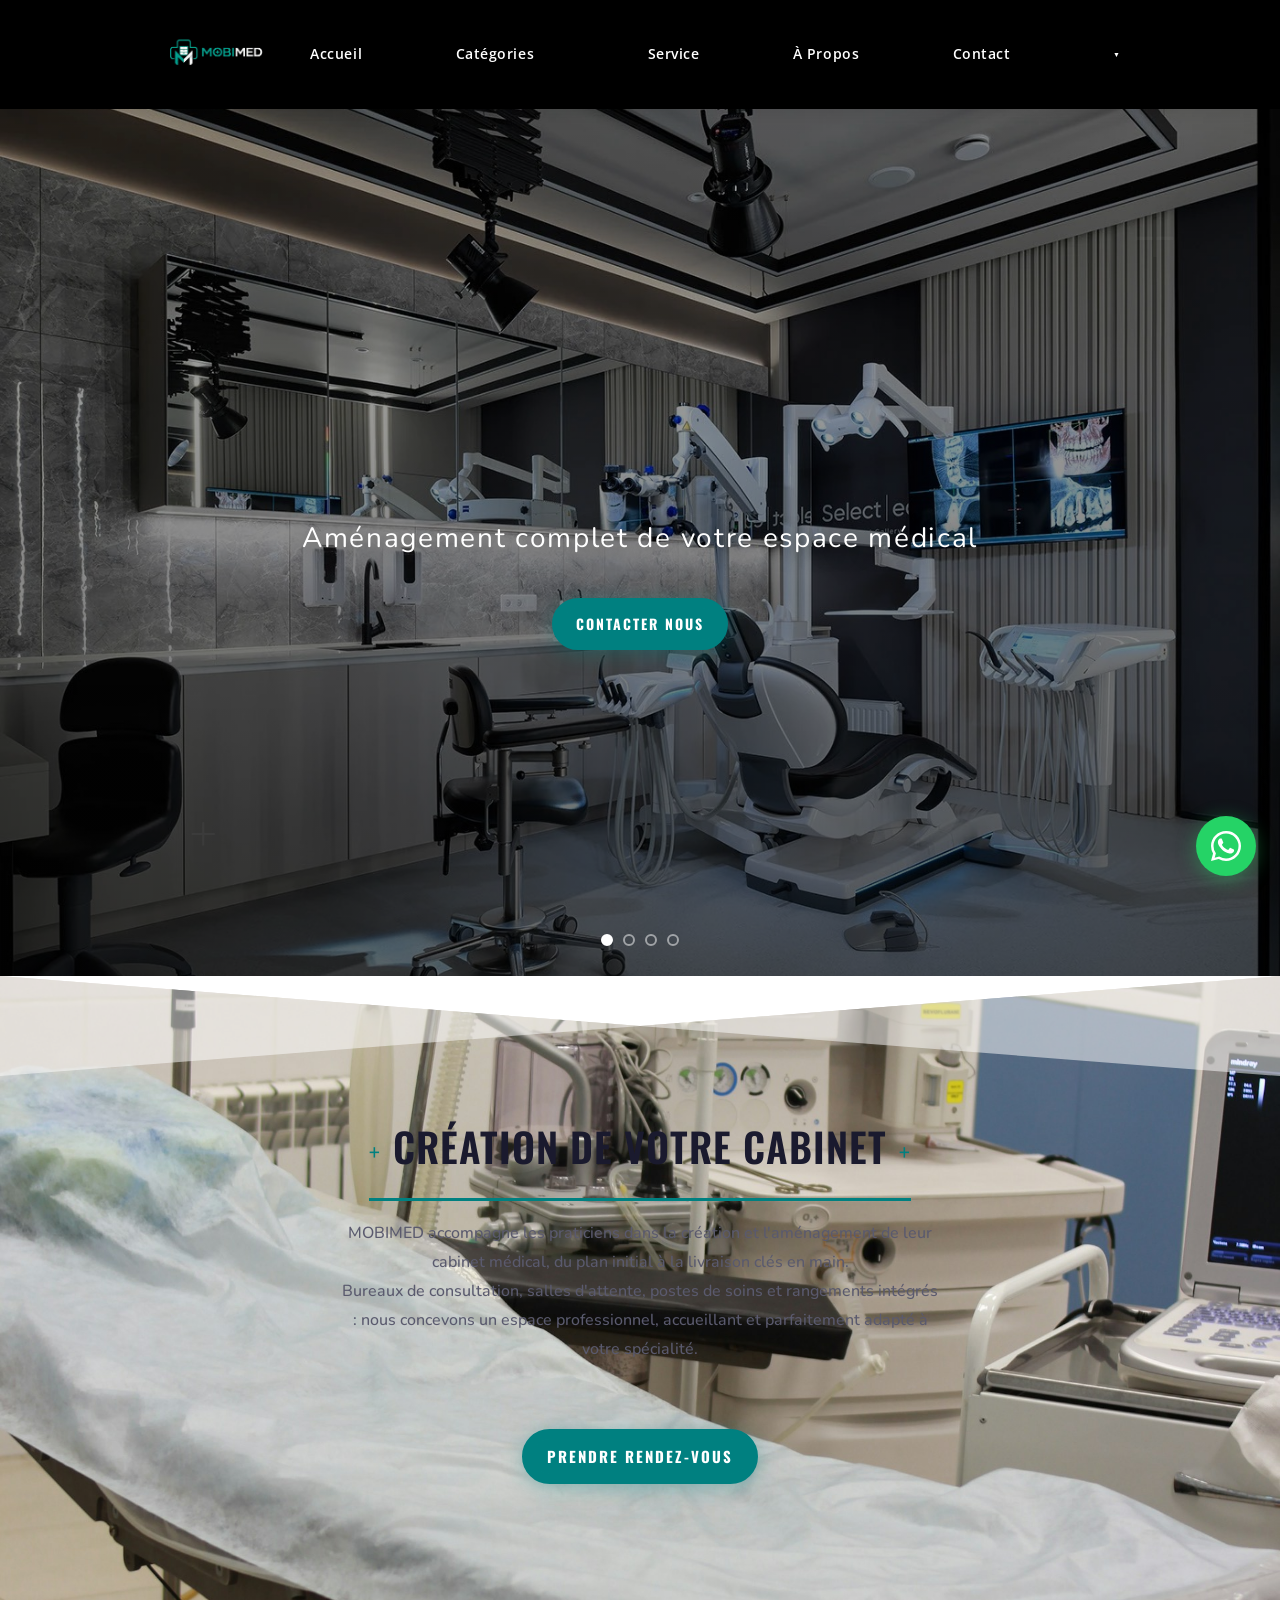
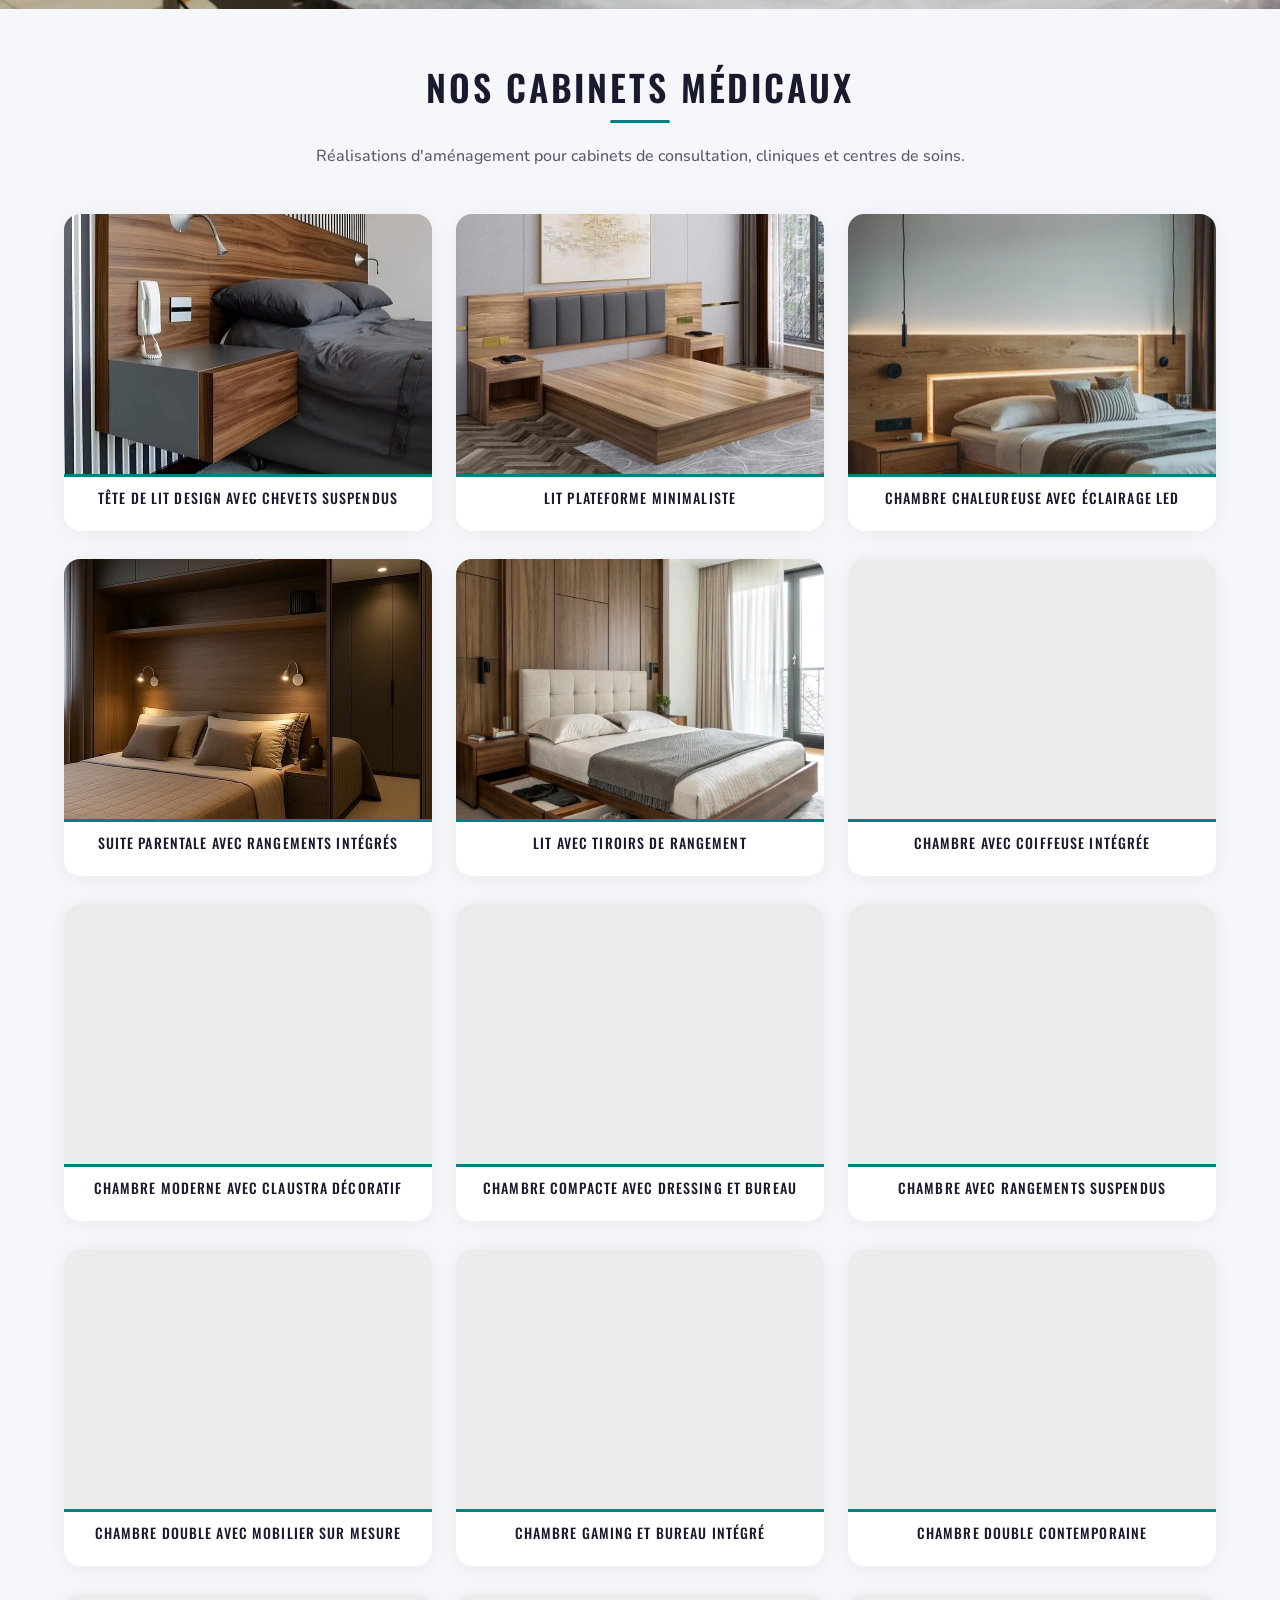
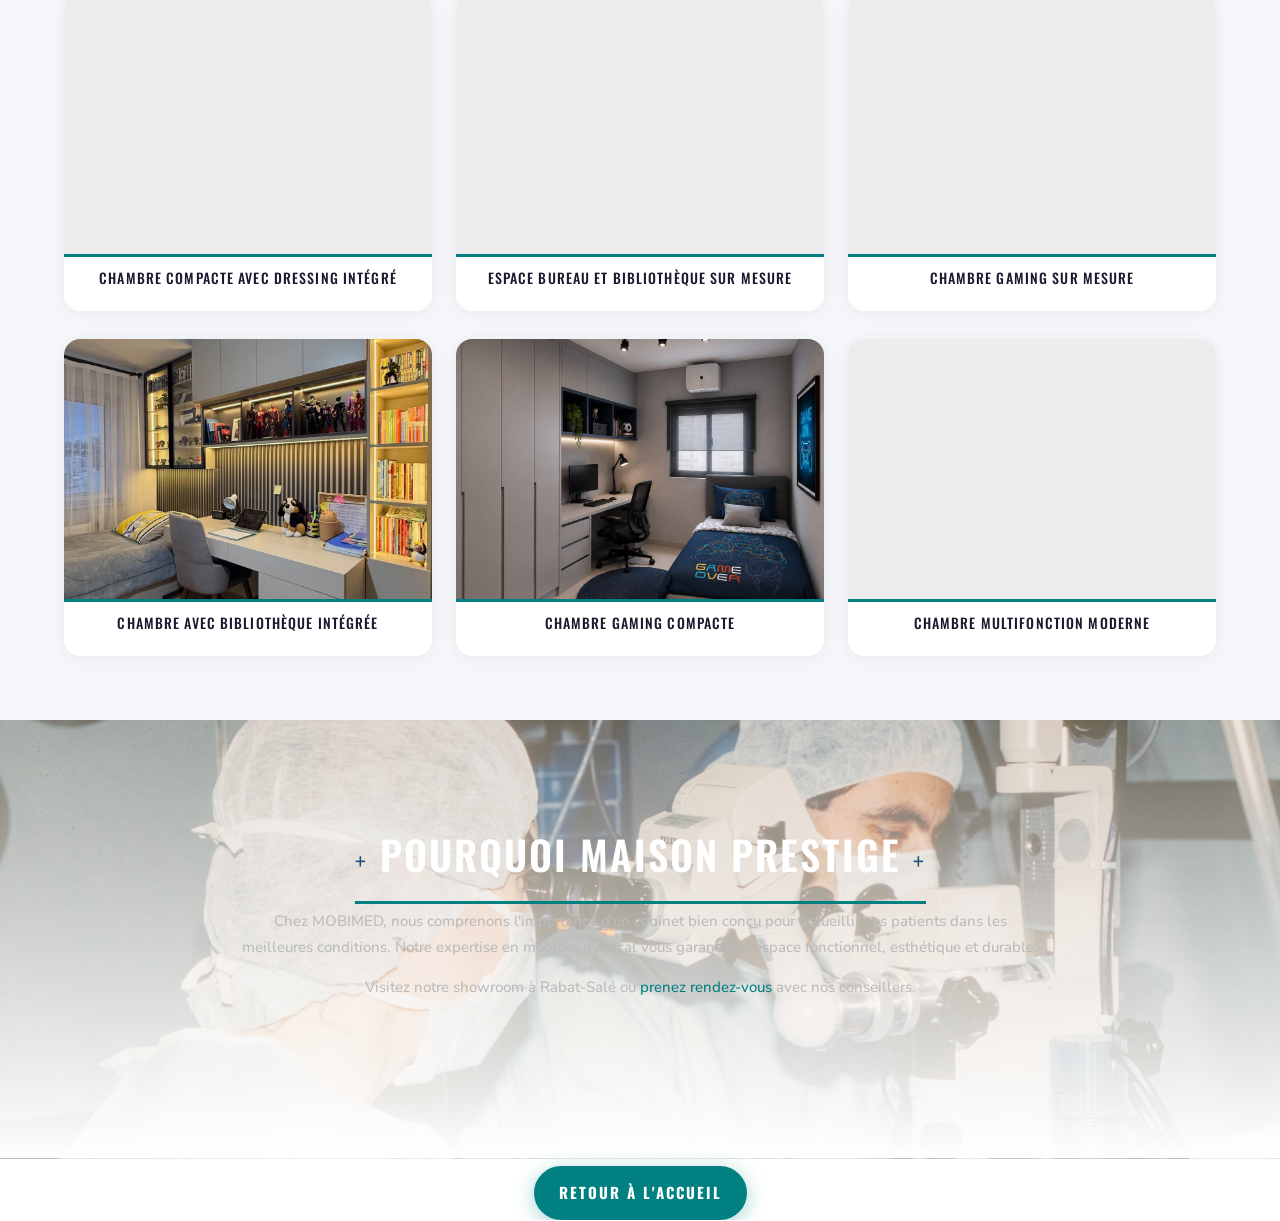
==== amenagement-cabinet.html @ 772da0f5 "Premier commit" ====
<!DOCTYPE html><html lang="fr" class="js"><head>
	<meta charset="UTF-8">

<meta name="description" content="Création et aménagement de cabinet médical sur mesure - MOBIMED, mobilier médical &amp; solutions à Rabat-Salé."><meta http-equiv="X-UA-Compatible" content="IE=edge">

	<script type="text/javascript">
		document.documentElement.className = 'js';
	</script>

	<title>Création de votre espace | MOBIMED</title>
<style id="et-divi-open-sans-inline-css">/* Original: https://fonts.googleapis.com/css?family=Open+Sans:300italic,400italic,600italic,700italic,800italic,400,300,600,700,800&subset=latin,latin-ext&display=swap *//* User Agent: Mozilla/5.0 (Unknown; Linux x86_64) AppleWebKit/538.1 (KHTML, like Gecko) Safari/538.1 Daum/4.1 */@font-face {font-family: 'Open Sans';font-style: italic;font-weight: 300;font-stretch: normal;font-display: swap;src: url(fonts/memQYaGs126MiZpBA-UFUIcVXSCEkx2cmqvXlWq8tWZ0Pw86hd0Rk5hkWV4exQ.ttf) format('truetype');}@font-face {font-family: 'Open Sans';font-style: italic;font-weight: 400;font-stretch: normal;font-display: swap;src: url(fonts/memQYaGs126MiZpBA-UFUIcVXSCEkx2cmqvXlWq8tWZ0Pw86hd0Rk8ZkWV4exQ.ttf) format('truetype');}@font-face {font-family: 'Open Sans';font-style: italic;font-weight: 600;font-stretch: normal;font-display: swap;src: url(fonts/memQYaGs126MiZpBA-UFUIcVXSCEkx2cmqvXlWq8tWZ0Pw86hd0RkxhjWV4exQ.ttf) format('truetype');}@font-face {font-family: 'Open Sans';font-style: italic;font-weight: 700;font-stretch: normal;font-display: swap;src: url(fonts/memQYaGs126MiZpBA-UFUIcVXSCEkx2cmqvXlWq8tWZ0Pw86hd0RkyFjWV4exQ.ttf) format('truetype');}@font-face {font-family: 'Open Sans';font-style: italic;font-weight: 800;font-stretch: normal;font-display: swap;src: url(fonts/memQYaGs126MiZpBA-UFUIcVXSCEkx2cmqvXlWq8tWZ0Pw86hd0Rk0ZjWV4exQ.ttf) format('truetype');}@font-face {font-family: 'Open Sans';font-style: normal;font-weight: 300;font-stretch: normal;font-display: swap;src: url(fonts/memSYaGs126MiZpBA-UvWbX2vVnXBbObj2OVZyOOSr4dVJWUgsiH0B4uaVc.ttf) format('truetype');}@font-face {font-family: 'Open Sans';font-style: normal;font-weight: 400;font-stretch: normal;font-display: swap;src: url(fonts/memSYaGs126MiZpBA-UvWbX2vVnXBbObj2OVZyOOSr4dVJWUgsjZ0B4uaVc.ttf) format('truetype');}@font-face {font-family: 'Open Sans';font-style: normal;font-weight: 600;font-stretch: normal;font-display: swap;src: url(fonts/memSYaGs126MiZpBA-UvWbX2vVnXBbObj2OVZyOOSr4dVJWUgsgH1x4uaVc.ttf) format('truetype');}@font-face {font-family: 'Open Sans';font-style: normal;font-weight: 700;font-stretch: normal;font-display: swap;src: url(fonts/memSYaGs126MiZpBA-UvWbX2vVnXBbObj2OVZyOOSr4dVJWUgsg-1x4uaVc.ttf) format('truetype');}@font-face {font-family: 'Open Sans';font-style: normal;font-weight: 800;font-stretch: normal;font-display: swap;src: url(fonts/memSYaGs126MiZpBA-UvWbX2vVnXBbObj2OVZyOOSr4dVJWUgshZ1x4uaVc.ttf) format('truetype');}/* User Agent: Mozilla/5.0 (Windows NT 6.1; WOW64; rv:27.0) Gecko/20100101 Firefox/27.0 */@font-face {font-family: 'Open Sans';font-style: italic;font-weight: 300;font-stretch: normal;font-display: swap;src: url(fonts/memQYaGs126MiZpBA-UFUIcVXSCEkx2cmqvXlWq8tWZ0Pw86hd0Rk5hkWV4exg.woff) format('woff');}@font-face {font-family: 'Open Sans';font-style: italic;font-weight: 400;font-stretch: normal;font-display: swap;src: url(fonts/memQYaGs126MiZpBA-UFUIcVXSCEkx2cmqvXlWq8tWZ0Pw86hd0Rk8ZkWV4exg.woff) format('woff');}@font-face {font-family: 'Open Sans';font-style: italic;font-weight: 600;font-stretch: normal;font-display: swap;src: url(fonts/memQYaGs126MiZpBA-UFUIcVXSCEkx2cmqvXlWq8tWZ0Pw86hd0RkxhjWV4exg.woff) format('woff');}@font-face {font-family: 'Open Sans';font-style: italic;font-weight: 700;font-stretch: normal;font-display: swap;src: url(fonts/memQYaGs126MiZpBA-UFUIcVXSCEkx2cmqvXlWq8tWZ0Pw86hd0RkyFjWV4exg.woff) format('woff');}@font-face {font-family: 'Open Sans';font-style: italic;font-weight: 800;font-stretch: normal;font-display: swap;src: url(fonts/memQYaGs126MiZpBA-UFUIcVXSCEkx2cmqvXlWq8tWZ0Pw86hd0Rk0ZjWV4exg.woff) format('woff');}@font-face {font-family: 'Open Sans';font-style: normal;font-weight: 300;font-stretch: normal;font-display: swap;src: url(fonts/memSYaGs126MiZpBA-UvWbX2vVnXBbObj2OVZyOOSr4dVJWUgsiH0B4uaVQ.woff) format('woff');}@font-face {font-family: 'Open Sans';font-style: normal;font-weight: 400;font-stretch: normal;font-display: swap;src: url(fonts/memSYaGs126MiZpBA-UvWbX2vVnXBbObj2OVZyOOSr4dVJWUgsjZ0B4uaVQ.woff) format('woff');}@font-face {font-family: 'Open Sans';font-style: normal;font-weight: 600;font-stretch: normal;font-display: swap;src: url(fonts/memSYaGs126MiZpBA-UvWbX2vVnXBbObj2OVZyOOSr4dVJWUgsgH1x4uaVQ.woff) format('woff');}@font-face {font-family: 'Open Sans';font-style: normal;font-weight: 700;font-stretch: normal;font-display: swap;src: url(fonts/memSYaGs126MiZpBA-UvWbX2vVnXBbObj2OVZyOOSr4dVJWUgsg-1x4uaVQ.woff) format('woff');}@font-face {font-family: 'Open Sans';font-style: normal;font-weight: 800;font-stretch: normal;font-display: swap;src: url(fonts/memSYaGs126MiZpBA-UvWbX2vVnXBbObj2OVZyOOSr4dVJWUgshZ1x4uaVQ.woff) format('woff');}/* User Agent: Mozilla/5.0 (Windows NT 6.3; rv:39.0) Gecko/20100101 Firefox/39.0 */@font-face {font-family: 'Open Sans';font-style: italic;font-weight: 300;font-stretch: normal;font-display: swap;src: url(fonts/memQYaGs126MiZpBA-UFUIcVXSCEkx2cmqvXlWq8tWZ0Pw86hd0Rk5hkWV4ewA.woff2) format('woff2');}@font-face {font-family: 'Open Sans';font-style: italic;font-weight: 400;font-stretch: normal;font-display: swap;src: url(fonts/memQYaGs126MiZpBA-UFUIcVXSCEkx2cmqvXlWq8tWZ0Pw86hd0Rk8ZkWV4ewA.woff2) format('woff2');}@font-face {font-family: 'Open Sans';font-style: italic;font-weight: 600;font-stretch: normal;font-display: swap;src: url(fonts/memQYaGs126MiZpBA-UFUIcVXSCEkx2cmqvXlWq8tWZ0Pw86hd0RkxhjWV4ewA.woff2) format('woff2');}@font-face {font-family: 'Open Sans';font-style: italic;font-weight: 700;font-stretch: normal;font-display: swap;src: url(fonts/memQYaGs126MiZpBA-UFUIcVXSCEkx2cmqvXlWq8tWZ0Pw86hd0RkyFjWV4ewA.woff2) format('woff2');}@font-face {font-family: 'Open Sans';font-style: italic;font-weight: 800;font-stretch: normal;font-display: swap;src: url(fonts/memQYaGs126MiZpBA-UFUIcVXSCEkx2cmqvXlWq8tWZ0Pw86hd0Rk0ZjWV4ewA.woff2) format('woff2');}@font-face {font-family: 'Open Sans';font-style: normal;font-weight: 300;font-stretch: normal;font-display: swap;src: url(fonts/memSYaGs126MiZpBA-UvWbX2vVnXBbObj2OVZyOOSr4dVJWUgsiH0B4uaVI.woff2) format('woff2');}@font-face {font-family: 'Open Sans';font-style: normal;font-weight: 400;font-stretch: normal;font-display: swap;src: url(fonts/memSYaGs126MiZpBA-UvWbX2vVnXBbObj2OVZyOOSr4dVJWUgsjZ0B4uaVI.woff2) format('woff2');}@font-face {font-family: 'Open Sans';font-style: normal;font-weight: 600;font-stretch: normal;font-display: swap;src: url(fonts/memSYaGs126MiZpBA-UvWbX2vVnXBbObj2OVZyOOSr4dVJWUgsgH1x4uaVI.woff2) format('woff2');}@font-face {font-family: 'Open Sans';font-style: normal;font-weight: 700;font-stretch: normal;font-display: swap;src: url(fonts/memSYaGs126MiZpBA-UvWbX2vVnXBbObj2OVZyOOSr4dVJWUgsg-1x4uaVI.woff2) format('woff2');}@font-face {font-family: 'Open Sans';font-style: normal;font-weight: 800;font-stretch: normal;font-display: swap;src: url(fonts/memSYaGs126MiZpBA-UvWbX2vVnXBbObj2OVZyOOSr4dVJWUgshZ1x4uaVI.woff2) format('woff2');}</style><style id="et-builder-googlefonts-cached-inline">/* Original: https://fonts.googleapis.com/css?family=Oswald:200,300,regular,500,600,700|Nunito:200,300,regular,500,600,700,800,900,200italic,300italic,italic,500italic,600italic,700italic,800italic,900italic&subset=latin,latin-ext&display=swap *//* User Agent: Mozilla/5.0 (Unknown; Linux x86_64) AppleWebKit/538.1 (KHTML, like Gecko) Safari/538.1 Daum/4.1 */@font-face {font-family: 'Nunito';font-style: italic;font-weight: 200;font-display: swap;src: url(fonts/XRXK3I6Li01BKofIMPyPbj8d7IEAGXNiLXAHg6bf.ttf) format('truetype');}@font-face {font-family: 'Nunito';font-style: italic;font-weight: 300;font-display: swap;src: url(fonts/XRXK3I6Li01BKofIMPyPbj8d7IEAGXNi83AHg6bf.ttf) format('truetype');}@font-face {font-family: 'Nunito';font-style: italic;font-weight: 400;font-display: swap;src: url(fonts/XRXK3I6Li01BKofIMPyPbj8d7IEAGXNirXAHg6bf.ttf) format('truetype');}@font-face {font-family: 'Nunito';font-style: italic;font-weight: 500;font-display: swap;src: url(fonts/XRXK3I6Li01BKofIMPyPbj8d7IEAGXNin3AHg6bf.ttf) format('truetype');}@font-face {font-family: 'Nunito';font-style: italic;font-weight: 600;font-display: swap;src: url(fonts/XRXK3I6Li01BKofIMPyPbj8d7IEAGXNic3cHg6bf.ttf) format('truetype');}@font-face {font-family: 'Nunito';font-style: italic;font-weight: 700;font-display: swap;src: url(fonts/XRXK3I6Li01BKofIMPyPbj8d7IEAGXNiSncHg6bf.ttf) format('truetype');}@font-face {font-family: 'Nunito';font-style: italic;font-weight: 800;font-display: swap;src: url(fonts/XRXK3I6Li01BKofIMPyPbj8d7IEAGXNiLXcHg6bf.ttf) format('truetype');}@font-face {font-family: 'Nunito';font-style: italic;font-weight: 900;font-display: swap;src: url(fonts/XRXK3I6Li01BKofIMPyPbj8d7IEAGXNiBHcHg6bf.ttf) format('truetype');}@font-face {font-family: 'Nunito';font-style: normal;font-weight: 200;font-display: swap;src: url(fonts/XRXI3I6Li01BKofiOc5wtlZ2di8HDDshdTo3ig.ttf) format('truetype');}@font-face {font-family: 'Nunito';font-style: normal;font-weight: 300;font-display: swap;src: url(fonts/XRXI3I6Li01BKofiOc5wtlZ2di8HDOUhdTo3ig.ttf) format('truetype');}@font-face {font-family: 'Nunito';font-style: normal;font-weight: 400;font-display: swap;src: url(fonts/XRXI3I6Li01BKofiOc5wtlZ2di8HDLshdTo3ig.ttf) format('truetype');}@font-face {font-family: 'Nunito';font-style: normal;font-weight: 500;font-display: swap;src: url(fonts/XRXI3I6Li01BKofiOc5wtlZ2di8HDIkhdTo3ig.ttf) format('truetype');}@font-face {font-family: 'Nunito';font-style: normal;font-weight: 600;font-display: swap;src: url(fonts/XRXI3I6Li01BKofiOc5wtlZ2di8HDGUmdTo3ig.ttf) format('truetype');}@font-face {font-family: 'Nunito';font-style: normal;font-weight: 700;font-display: swap;src: url(fonts/XRXI3I6Li01BKofiOc5wtlZ2di8HDFwmdTo3ig.ttf) format('truetype');}@font-face {font-family: 'Nunito';font-style: normal;font-weight: 800;font-display: swap;src: url(fonts/XRXI3I6Li01BKofiOc5wtlZ2di8HDDsmdTo3ig.ttf) format('truetype');}@font-face {font-family: 'Nunito';font-style: normal;font-weight: 900;font-display: swap;src: url(fonts/XRXI3I6Li01BKofiOc5wtlZ2di8HDBImdTo3ig.ttf) format('truetype');}@font-face {font-family: 'Oswald';font-style: normal;font-weight: 200;font-display: swap;src: url(fonts/TK3_WkUHHAIjg75cFRf3bXL8LICs13FvsUhiYA.ttf) format('truetype');}@font-face {font-family: 'Oswald';font-style: normal;font-weight: 300;font-display: swap;src: url(fonts/TK3_WkUHHAIjg75cFRf3bXL8LICs169vsUhiYA.ttf) format('truetype');}@font-face {font-family: 'Oswald';font-style: normal;font-weight: 400;font-display: swap;src: url(fonts/TK3_WkUHHAIjg75cFRf3bXL8LICs1_FvsUhiYA.ttf) format('truetype');}@font-face {font-family: 'Oswald';font-style: normal;font-weight: 500;font-display: swap;src: url(fonts/TK3_WkUHHAIjg75cFRf3bXL8LICs18NvsUhiYA.ttf) format('truetype');}@font-face {font-family: 'Oswald';font-style: normal;font-weight: 600;font-display: swap;src: url(fonts/TK3_WkUHHAIjg75cFRf3bXL8LICs1y9osUhiYA.ttf) format('truetype');}@font-face {font-family: 'Oswald';font-style: normal;font-weight: 700;font-display: swap;src: url(fonts/TK3_WkUHHAIjg75cFRf3bXL8LICs1xZosUhiYA.ttf) format('truetype');}/* User Agent: Mozilla/5.0 (Windows NT 6.1; WOW64; rv:27.0) Gecko/20100101 Firefox/27.0 */@font-face {font-family: 'Nunito';font-style: italic;font-weight: 200;font-display: swap;src: url(fonts/XRXK3I6Li01BKofIMPyPbj8d7IEAGXNiLXAHg6bc.woff) format('woff');}@font-face {font-family: 'Nunito';font-style: italic;font-weight: 300;font-display: swap;src: url(fonts/XRXK3I6Li01BKofIMPyPbj8d7IEAGXNi83AHg6bc.woff) format('woff');}@font-face {font-family: 'Nunito';font-style: italic;font-weight: 400;font-display: swap;src: url(fonts/XRXK3I6Li01BKofIMPyPbj8d7IEAGXNirXAHg6bc.woff) format('woff');}@font-face {font-family: 'Nunito';font-style: italic;font-weight: 500;font-display: swap;src: url(fonts/XRXK3I6Li01BKofIMPyPbj8d7IEAGXNin3AHg6bc.woff) format('woff');}@font-face {font-family: 'Nunito';font-style: italic;font-weight: 600;font-display: swap;src: url(fonts/XRXK3I6Li01BKofIMPyPbj8d7IEAGXNic3cHg6bc.woff) format('woff');}@font-face {font-family: 'Nunito';font-style: italic;font-weight: 700;font-display: swap;src: url(fonts/XRXK3I6Li01BKofIMPyPbj8d7IEAGXNiSncHg6bc.woff) format('woff');}@font-face {font-family: 'Nunito';font-style: italic;font-weight: 800;font-display: swap;src: url(fonts/XRXK3I6Li01BKofIMPyPbj8d7IEAGXNiLXcHg6bc.woff) format('woff');}@font-face {font-family: 'Nunito';font-style: italic;font-weight: 900;font-display: swap;src: url(fonts/XRXK3I6Li01BKofIMPyPbj8d7IEAGXNiBHcHg6bc.woff) format('woff');}@font-face {font-family: 'Nunito';font-style: normal;font-weight: 200;font-display: swap;src: url(fonts/XRXI3I6Li01BKofiOc5wtlZ2di8HDDshdTo3iQ.woff) format('woff');}@font-face {font-family: 'Nunito';font-style: normal;font-weight: 300;font-display: swap;src: url(fonts/XRXI3I6Li01BKofiOc5wtlZ2di8HDOUhdTo3iQ.woff) format('woff');}@font-face {font-family: 'Nunito';font-style: normal;font-weight: 400;font-display: swap;src: url(fonts/XRXI3I6Li01BKofiOc5wtlZ2di8HDLshdTo3iQ.woff) format('woff');}@font-face {font-family: 'Nunito';font-style: normal;font-weight: 500;font-display: swap;src: url(fonts/XRXI3I6Li01BKofiOc5wtlZ2di8HDIkhdTo3iQ.woff) format('woff');}@font-face {font-family: 'Nunito';font-style: normal;font-weight: 600;font-display: swap;src: url(fonts/XRXI3I6Li01BKofiOc5wtlZ2di8HDGUmdTo3iQ.woff) format('woff');}@font-face {font-family: 'Nunito';font-style: normal;font-weight: 700;font-display: swap;src: url(fonts/XRXI3I6Li01BKofiOc5wtlZ2di8HDFwmdTo3iQ.woff) format('woff');}@font-face {font-family: 'Nunito';font-style: normal;font-weight: 800;font-display: swap;src: url(fonts/XRXI3I6Li01BKofiOc5wtlZ2di8HDDsmdTo3iQ.woff) format('woff');}@font-face {font-family: 'Nunito';font-style: normal;font-weight: 900;font-display: swap;src: url(fonts/XRXI3I6Li01BKofiOc5wtlZ2di8HDBImdTo3iQ.woff) format('woff');}@font-face {font-family: 'Oswald';font-style: normal;font-weight: 200;font-display: swap;src: url(fonts/TK3_WkUHHAIjg75cFRf3bXL8LICs13FvsUhiYw.woff) format('woff');}@font-face {font-family: 'Oswald';font-style: normal;font-weight: 300;font-display: swap;src: url(fonts/TK3_WkUHHAIjg75cFRf3bXL8LICs169vsUhiYw.woff) format('woff');}@font-face {font-family: 'Oswald';font-style: normal;font-weight: 400;font-display: swap;src: url(fonts/TK3_WkUHHAIjg75cFRf3bXL8LICs1_FvsUhiYw.woff) format('woff');}@font-face {font-family: 'Oswald';font-style: normal;font-weight: 500;font-display: swap;src: url(fonts/TK3_WkUHHAIjg75cFRf3bXL8LICs18NvsUhiYw.woff) format('woff');}@font-face {font-family: 'Oswald';font-style: normal;font-weight: 600;font-display: swap;src: url(fonts/TK3_WkUHHAIjg75cFRf3bXL8LICs1y9osUhiYw.woff) format('woff');}@font-face {font-family: 'Oswald';font-style: normal;font-weight: 700;font-display: swap;src: url(fonts/TK3_WkUHHAIjg75cFRf3bXL8LICs1xZosUhiYw.woff) format('woff');}/* User Agent: Mozilla/5.0 (Windows NT 6.3; rv:39.0) Gecko/20100101 Firefox/39.0 */@font-face {font-family: 'Nunito';font-style: italic;font-weight: 200;font-display: swap;src: url(fonts/XRXK3I6Li01BKofIMPyPbj8d7IEAGXNiLXAHg6ba.woff2) format('woff2');}@font-face {font-family: 'Nunito';font-style: italic;font-weight: 300;font-display: swap;src: url(fonts/XRXK3I6Li01BKofIMPyPbj8d7IEAGXNi83AHg6ba.woff2) format('woff2');}@font-face {font-family: 'Nunito';font-style: italic;font-weight: 400;font-display: swap;src: url(fonts/XRXK3I6Li01BKofIMPyPbj8d7IEAGXNirXAHg6ba.woff2) format('woff2');}@font-face {font-family: 'Nunito';font-style: italic;font-weight: 500;font-display: swap;src: url(fonts/XRXK3I6Li01BKofIMPyPbj8d7IEAGXNin3AHg6ba.woff2) format('woff2');}@font-face {font-family: 'Nunito';font-style: italic;font-weight: 600;font-display: swap;src: url(fonts/XRXK3I6Li01BKofIMPyPbj8d7IEAGXNic3cHg6ba.woff2) format('woff2');}@font-face {font-family: 'Nunito';font-style: italic;font-weight: 700;font-display: swap;src: url(fonts/XRXK3I6Li01BKofIMPyPbj8d7IEAGXNiSncHg6ba.woff2) format('woff2');}@font-face {font-family: 'Nunito';font-style: italic;font-weight: 800;font-display: swap;src: url(fonts/XRXK3I6Li01BKofIMPyPbj8d7IEAGXNiLXcHg6ba.woff2) format('woff2');}@font-face {font-family: 'Nunito';font-style: italic;font-weight: 900;font-display: swap;src: url(fonts/XRXK3I6Li01BKofIMPyPbj8d7IEAGXNiBHcHg6ba.woff2) format('woff2');}@font-face {font-family: 'Nunito';font-style: normal;font-weight: 200;font-display: swap;src: url(fonts/XRXI3I6Li01BKofiOc5wtlZ2di8HDDshdTo3jw.woff2) format('woff2');}@font-face {font-family: 'Nunito';font-style: normal;font-weight: 300;font-display: swap;src: url(fonts/XRXI3I6Li01BKofiOc5wtlZ2di8HDOUhdTo3jw.woff2) format('woff2');}@font-face {font-family: 'Nunito';font-style: normal;font-weight: 400;font-display: swap;src: url(fonts/XRXI3I6Li01BKofiOc5wtlZ2di8HDLshdTo3jw.woff2) format('woff2');}@font-face {font-family: 'Nunito';font-style: normal;font-weight: 500;font-display: swap;src: url(fonts/XRXI3I6Li01BKofiOc5wtlZ2di8HDIkhdTo3jw.woff2) format('woff2');}@font-face {font-family: 'Nunito';font-style: normal;font-weight: 600;font-display: swap;src: url(fonts/XRXI3I6Li01BKofiOc5wtlZ2di8HDGUmdTo3jw.woff2) format('woff2');}@font-face {font-family: 'Nunito';font-style: normal;font-weight: 700;font-display: swap;src: url(fonts/XRXI3I6Li01BKofiOc5wtlZ2di8HDFwmdTo3jw.woff2) format('woff2');}@font-face {font-family: 'Nunito';font-style: normal;font-weight: 800;font-display: swap;src: url(fonts/XRXI3I6Li01BKofiOc5wtlZ2di8HDDsmdTo3jw.woff2) format('woff2');}@font-face {font-family: 'Nunito';font-style: normal;font-weight: 900;font-display: swap;src: url(fonts/XRXI3I6Li01BKofiOc5wtlZ2di8HDBImdTo3jw.woff2) format('woff2');}@font-face {font-family: 'Oswald';font-style: normal;font-weight: 200;font-display: swap;src: url(fonts/TK3_WkUHHAIjg75cFRf3bXL8LICs13FvsUhiZQ.woff2) format('woff2');}@font-face {font-family: 'Oswald';font-style: normal;font-weight: 300;font-display: swap;src: url(fonts/TK3_WkUHHAIjg75cFRf3bXL8LICs169vsUhiZQ.woff2) format('woff2');}@font-face {font-family: 'Oswald';font-style: normal;font-weight: 400;font-display: swap;src: url(fonts/TK3_WkUHHAIjg75cFRf3bXL8LICs1_FvsUhiZQ.woff2) format('woff2');}@font-face {font-family: 'Oswald';font-style: normal;font-weight: 500;font-display: swap;src: url(fonts/TK3_WkUHHAIjg75cFRf3bXL8LICs18NvsUhiZQ.woff2) format('woff2');}@font-face {font-family: 'Oswald';font-style: normal;font-weight: 600;font-display: swap;src: url(fonts/TK3_WkUHHAIjg75cFRf3bXL8LICs1y9osUhiZQ.woff2) format('woff2');}@font-face {font-family: 'Oswald';font-style: normal;font-weight: 700;font-display: swap;src: url(fonts/TK3_WkUHHAIjg75cFRf3bXL8LICs1xZosUhiZQ.woff2) format('woff2');}</style><meta name="robots" content="max-image-preview:large">
<script type="text/javascript">
			let jqueryParams=[],jQuery=function(r){return jqueryParams=[...jqueryParams,r],jQuery},$=function(r){return jqueryParams=[...jqueryParams,r],$};window.jQuery=jQuery,window.$=jQuery;let customHeadScripts=!1;jQuery.fn=jQuery.prototype={},$.fn=jQuery.prototype={},jQuery.noConflict=function(r){if(window.jQuery)return jQuery=window.jQuery,$=window.jQuery,customHeadScripts=!0,jQuery.noConflict},jQuery.ready=function(r){jqueryParams=[...jqueryParams,r]},$.ready=function(r){jqueryParams=[...jqueryParams,r]},jQuery.load=function(r){jqueryParams=[...jqueryParams,r]},$.load=function(r){jqueryParams=[...jqueryParams,r]},jQuery.fn.ready=function(r){jqueryParams=[...jqueryParams,r]},$.fn.ready=function(r){jqueryParams=[...jqueryParams,r]};</script>
<style id="global-styles-inline-css">
:root{--wp--preset--aspect-ratio--square: 1;--wp--preset--aspect-ratio--4-3: 4/3;--wp--preset--aspect-ratio--3-4: 3/4;--wp--preset--aspect-ratio--3-2: 3/2;--wp--preset--aspect-ratio--2-3: 2/3;--wp--preset--aspect-ratio--16-9: 16/9;--wp--preset--aspect-ratio--9-16: 9/16;--wp--preset--color--black: #000000;--wp--preset--color--cyan-bluish-gray: #abb8c3;--wp--preset--color--white: #ffffff;--wp--preset--color--pale-pink: #f78da7;--wp--preset--color--vivid-red: #cf2e2e;--wp--preset--color--luminous-vivid-orange: #ff6900;--wp--preset--color--luminous-vivid-amber: #fcb900;--wp--preset--color--light-green-cyan: #7bdcb5;--wp--preset--color--vivid-green-cyan: #00d084;--wp--preset--color--pale-cyan-blue: #8ed1fc;--wp--preset--color--vivid-cyan-blue: #0693e3;--wp--preset--color--vivid-purple: #9b51e0;--wp--preset--gradient--vivid-cyan-blue-to-vivid-purple: linear-gradient(135deg,rgb(6,147,227) 0%,rgb(155,81,224) 100%);--wp--preset--gradient--light-green-cyan-to-vivid-green-cyan: linear-gradient(135deg,rgb(122,220,180) 0%,rgb(0,208,130) 100%);--wp--preset--gradient--luminous-vivid-amber-to-luminous-vivid-orange: linear-gradient(135deg,rgb(252,185,0) 0%,rgb(255,105,0) 100%);--wp--preset--gradient--luminous-vivid-orange-to-vivid-red: linear-gradient(135deg,rgb(255,105,0) 0%,rgb(207,46,46) 100%);--wp--preset--gradient--very-light-gray-to-cyan-bluish-gray: linear-gradient(135deg,rgb(238,238,238) 0%,rgb(169,184,195) 100%);--wp--preset--gradient--cool-to-warm-spectrum: linear-gradient(135deg,rgb(74,234,220) 0%,rgb(151,120,209) 20%,rgb(207,42,186) 40%,rgb(238,44,130) 60%,rgb(251,105,98) 80%,rgb(254,248,76) 100%);--wp--preset--gradient--blush-light-purple: linear-gradient(135deg,rgb(255,206,236) 0%,rgb(152,150,240) 100%);--wp--preset--gradient--blush-bordeaux: linear-gradient(135deg,rgb(254,205,165) 0%,rgb(254,45,45) 50%,rgb(107,0,62) 100%);--wp--preset--gradient--luminous-dusk: linear-gradient(135deg,rgb(255,203,112) 0%,rgb(199,81,192) 50%,rgb(65,88,208) 100%);--wp--preset--gradient--pale-ocean: linear-gradient(135deg,rgb(255,245,203) 0%,rgb(182,227,212) 50%,rgb(51,167,181) 100%);--wp--preset--gradient--electric-grass: linear-gradient(135deg,rgb(202,248,128) 0%,rgb(113,206,126) 100%);--wp--preset--gradient--midnight: linear-gradient(135deg,rgb(2,3,129) 0%,rgb(40,116,252) 100%);--wp--preset--font-size--small: 13px;--wp--preset--font-size--medium: 20px;--wp--preset--font-size--large: 36px;--wp--preset--font-size--x-large: 42px;--wp--preset--spacing--20: 0.44rem;--wp--preset--spacing--30: 0.67rem;--wp--preset--spacing--40: 1rem;--wp--preset--spacing--50: 1.5rem;--wp--preset--spacing--60: 2.25rem;--wp--preset--spacing--70: 3.38rem;--wp--preset--spacing--80: 5.06rem;--wp--preset--shadow--natural: 6px 6px 9px rgba(0, 0, 0, 0.2);--wp--preset--shadow--deep: 12px 12px 50px rgba(0, 0, 0, 0.4);--wp--preset--shadow--sharp: 6px 6px 0px rgba(0, 0, 0, 0.2);--wp--preset--shadow--outlined: 6px 6px 0px -3px rgb(255, 255, 255), 6px 6px rgb(0, 0, 0);--wp--preset--shadow--crisp: 6px 6px 0px rgb(0, 0, 0);}:root { --wp--style--global--content-size: 823px;--wp--style--global--wide-size: 1080px; }:where(body) { margin: 0; }.wp-site-blocks > .alignleft { float: left; margin-right: 2em; }.wp-site-blocks > .alignright { float: right; margin-left: 2em; }.wp-site-blocks > .aligncenter { justify-content: center; margin-left: auto; margin-right: auto; }:where(.is-layout-flex){gap: 0.5em;}:where(.is-layout-grid){gap: 0.5em;}.is-layout-flow > .alignleft{float: left;margin-inline-start: 0;margin-inline-end: 2em;}.is-layout-flow > .alignright{float: right;margin-inline-start: 2em;margin-inline-end: 0;}.is-layout-flow > .aligncenter{margin-left: auto !important;margin-right: auto !important;}.is-layout-constrained > .alignleft{float: left;margin-inline-start: 0;margin-inline-end: 2em;}.is-layout-constrained > .alignright{float: right;margin-inline-start: 2em;margin-inline-end: 0;}.is-layout-constrained > .aligncenter{margin-left: auto !important;margin-right: auto !important;}.is-layout-constrained > :where(:not(.alignleft):not(.alignright):not(.alignfull)){max-width: var(--wp--style--global--content-size);margin-left: auto !important;margin-right: auto !important;}.is-layout-constrained > .alignwide{max-width: var(--wp--style--global--wide-size);}body .is-layout-flex{display: flex;}.is-layout-flex{flex-wrap: wrap;align-items: center;}.is-layout-flex > :is(*, div){margin: 0;}body .is-layout-grid{display: grid;}.is-layout-grid > :is(*, div){margin: 0;}body{padding-top: 0px;padding-right: 0px;padding-bottom: 0px;padding-left: 0px;}:root :where(.wp-element-button, .wp-block-button__link){background-color: #32373c;border-width: 0;color: #fff;font-family: inherit;font-size: inherit;font-style: inherit;font-weight: inherit;letter-spacing: inherit;line-height: inherit;padding-top: calc(0.667em + 2px);padding-right: calc(1.333em + 2px);padding-bottom: calc(0.667em + 2px);padding-left: calc(1.333em + 2px);text-decoration: none;text-transform: inherit;}.has-black-color{color: var(--wp--preset--color--black) !important;}.has-cyan-bluish-gray-color{color: var(--wp--preset--color--cyan-bluish-gray) !important;}.has-white-color{color: var(--wp--preset--color--white) !important;}.has-pale-pink-color{color: var(--wp--preset--color--pale-pink) !important;}.has-vivid-red-color{color: var(--wp--preset--color--vivid-red) !important;}.has-luminous-vivid-orange-color{color: var(--wp--preset--color--luminous-vivid-orange) !important;}.has-luminous-vivid-amber-color{color: var(--wp--preset--color--luminous-vivid-amber) !important;}.has-light-green-cyan-color{color: var(--wp--preset--color--light-green-cyan) !important;}.has-vivid-green-cyan-color{color: var(--wp--preset--color--vivid-green-cyan) !important;}.has-pale-cyan-blue-color{color: var(--wp--preset--color--pale-cyan-blue) !important;}.has-vivid-cyan-blue-color{color: var(--wp--preset--color--vivid-cyan-blue) !important;}.has-vivid-purple-color{color: var(--wp--preset--color--vivid-purple) !important;}.has-black-background-color{background-color: var(--wp--preset--color--black) !important;}.has-cyan-bluish-gray-background-color{background-color: var(--wp--preset--color--cyan-bluish-gray) !important;}.has-white-background-color{background-color: var(--wp--preset--color--white) !important;}.has-pale-pink-background-color{background-color: var(--wp--preset--color--pale-pink) !important;}.has-vivid-red-background-color{background-color: var(--wp--preset--color--vivid-red) !important;}.has-luminous-vivid-orange-background-color{background-color: var(--wp--preset--color--luminous-vivid-orange) !important;}.has-luminous-vivid-amber-background-color{background-color: var(--wp--preset--color--luminous-vivid-amber) !important;}.has-light-green-cyan-background-color{background-color: var(--wp--preset--color--light-green-cyan) !important;}.has-vivid-green-cyan-background-color{background-color: var(--wp--preset--color--vivid-green-cyan) !important;}.has-pale-cyan-blue-background-color{background-color: var(--wp--preset--color--pale-cyan-blue) !important;}.has-vivid-cyan-blue-background-color{background-color: var(--wp--preset--color--vivid-cyan-blue) !important;}.has-vivid-purple-background-color{background-color: var(--wp--preset--color--vivid-purple) !important;}.has-black-border-color{border-color: var(--wp--preset--color--black) !important;}.has-cyan-bluish-gray-border-color{border-color: var(--wp--preset--color--cyan-bluish-gray) !important;}.has-white-border-color{border-color: var(--wp--preset--color--white) !important;}.has-pale-pink-border-color{border-color: var(--wp--preset--color--pale-pink) !important;}.has-vivid-red-border-color{border-color: var(--wp--preset--color--vivid-red) !important;}.has-luminous-vivid-orange-border-color{border-color: var(--wp--preset--color--luminous-vivid-orange) !important;}.has-luminous-vivid-amber-border-color{border-color: var(--wp--preset--color--luminous-vivid-amber) !important;}.has-light-green-cyan-border-color{border-color: var(--wp--preset--color--light-green-cyan) !important;}.has-vivid-green-cyan-border-color{border-color: var(--wp--preset--color--vivid-green-cyan) !important;}.has-pale-cyan-blue-border-color{border-color: var(--wp--preset--color--pale-cyan-blue) !important;}.has-vivid-cyan-blue-border-color{border-color: var(--wp--preset--color--vivid-cyan-blue) !important;}.has-vivid-purple-border-color{border-color: var(--wp--preset--color--vivid-purple) !important;}.has-vivid-cyan-blue-to-vivid-purple-gradient-background{background: var(--wp--preset--gradient--vivid-cyan-blue-to-vivid-purple) !important;}.has-light-green-cyan-to-vivid-green-cyan-gradient-background{background: var(--wp--preset--gradient--light-green-cyan-to-vivid-green-cyan) !important;}.has-luminous-vivid-amber-to-luminous-vivid-orange-gradient-background{background: var(--wp--preset--gradient--luminous-vivid-amber-to-luminous-vivid-orange) !important;}.has-luminous-vivid-orange-to-vivid-red-gradient-background{background: var(--wp--preset--gradient--luminous-vivid-orange-to-vivid-red) !important;}.has-very-light-gray-to-cyan-bluish-gray-gradient-background{background: var(--wp--preset--gradient--very-light-gray-to-cyan-bluish-gray) !important;}.has-cool-to-warm-spectrum-gradient-background{background: var(--wp--preset--gradient--cool-to-warm-spectrum) !important;}.has-blush-light-purple-gradient-background{background: var(--wp--preset--gradient--blush-light-purple) !important;}.has-blush-bordeaux-gradient-background{background: var(--wp--preset--gradient--blush-bordeaux) !important;}.has-luminous-dusk-gradient-background{background: var(--wp--preset--gradient--luminous-dusk) !important;}.has-pale-ocean-gradient-background{background: var(--wp--preset--gradient--pale-ocean) !important;}.has-electric-grass-gradient-background{background: var(--wp--preset--gradient--electric-grass) !important;}.has-midnight-gradient-background{background: var(--wp--preset--gradient--midnight) !important;}.has-small-font-size{font-size: var(--wp--preset--font-size--small) !important;}.has-medium-font-size{font-size: var(--wp--preset--font-size--medium) !important;}.has-large-font-size{font-size: var(--wp--preset--font-size--large) !important;}.has-x-large-font-size{font-size: var(--wp--preset--font-size--x-large) !important;}
/*# sourceURL=global-styles-inline-css */
</style>

<style id="divi-style-inline-inline-css">
/*!
Theme Name: Divi
Theme Name: Divi
Version: 4.27.6
Description: Smart. Flexible. Beautiful. Divi is the most powerful theme in our collection.
Author: Elegant Themes
License: GNU General Public License v2
*/
a,abbr,acronym,address,applet,b,big,blockquote,body,center,cite,code,dd,del,dfn,div,dl,dt,em,fieldset,font,form,h1,h2,h3,h4,h5,h6,html,i,iframe,img,ins,kbd,label,legend,li,object,ol,p,pre,q,s,samp,small,span,strike,strong,sub,sup,tt,u,ul,var{margin:0;padding:0;border:0;outline:0;font-size:100%;-ms-text-size-adjust:100%;-webkit-text-size-adjust:100%;vertical-align:baseline;background:transparent}body{line-height:1}ol,ul{list-style:none}blockquote,q{quotes:none}blockquote:after,blockquote:before,q:after,q:before{content:"";content:none}blockquote{margin:20px 0 30px;border-left:5px solid;padding-left:20px}:focus{outline:0}del{text-decoration:line-through}pre{overflow:auto;padding:10px}figure{margin:0}table{border-collapse:collapse;border-spacing:0}article,aside,footer,header,hgroup,nav,section{display:block}body{font-family:Open Sans,Arial,sans-serif;font-size:14px;color:#666;background-color:#fff;line-height:1.7em;font-weight:500;-webkit-font-smoothing:antialiased;-moz-osx-font-smoothing:grayscale}body.page-template-page-template-blank-php #page-container{padding-top:0!important}body.et_cover_background{background-size:cover!important;background-position:top!important;background-repeat:no-repeat!important;background-attachment:fixed}a{color:#008080}a,a:hover{text-decoration:none}p{padding-bottom:1em}p:not(.has-background):last-of-type{padding-bottom:0}p.et_normal_padding{padding-bottom:1em}strong{font-weight:700}cite,em,i{font-style:italic}code,pre{font-family:Courier New,monospace;margin-bottom:10px}ins{text-decoration:none}sub,sup{height:0;line-height:1;position:relative;vertical-align:baseline}sup{bottom:.8em}sub{top:.3em}dl{margin:0 0 1.5em}dl dt{font-weight:700}dd{margin-left:1.5em}blockquote p{padding-bottom:0}embed,iframe,object,video{max-width:100%}h1,h2,h3,h4,h5,h6{color:#333;padding-bottom:10px;line-height:1em;font-weight:500}h1 a,h2 a,h3 a,h4 a,h5 a,h6 a{color:inherit}h1{font-size:30px}h2{font-size:26px}h3{font-size:22px}h4{font-size:18px}h5{font-size:16px}h6{font-size:14px}input{-webkit-appearance:none}input[type=checkbox]{-webkit-appearance:checkbox}input[type=radio]{-webkit-appearance:radio}input.text,input.title,input[type=email],input[type=password],input[type=tel],input[type=text],select,textarea{background-color:#fff;border:1px solid #bbb;padding:2px;color:#4e4e4e}input.text:focus,input.title:focus,input[type=text]:focus,select:focus,textarea:focus{border-color:#2d3940;color:#3e3e3e}input.text,input.title,input[type=text],select,textarea{margin:0}textarea{padding:4px}button,input,select,textarea{font-family:inherit}img{max-width:100%;height:auto}.clear{clear:both}br.clear{margin:0;padding:0}.pagination{clear:both}#et_search_icon:hover,.et-social-icon a:hover,.et_password_protected_form .et_submit_button,.form-submit .et_pb_buttontton.alt.disabled,.nav-single a,.posted_in a{color:#008080}.et-search-form,blockquote{border-color:#008080}#main-content{background-color:#fff}.container{width:80%;max-width:1080px;margin:auto;position:relative}body:not(.et-tb) #main-content .container,body:not(.et-tb-has-header) #main-content .container{padding-top:58px}.et_full_width_page #main-content .container:before{display:none}.main_title{margin-bottom:20px}.et_password_protected_form .et_submit_button:hover,.form-submit .et_pb_button:hover{background:rgba(0,0,0,.05)}.et_button_icon_visible .et_pb_button{padding-right:2em;padding-left:.7em}.et_button_icon_visible .et_pb_button:after{opacity:1;margin-left:0}.et_button_left .et_pb_button:hover:after{left:.15em}.et_button_left .et_pb_button:after{margin-left:0;left:1em}.et_button_icon_visible.et_button_left .et_pb_button,.et_button_left .et_pb_button:hover,.et_button_left .et_pb_module .et_pb_button:hover{padding-left:2em;padding-right:.7em}.et_button_icon_visible.et_button_left .et_pb_button:after,.et_button_left .et_pb_button:hover:after{left:.15em}.et_password_protected_form .et_submit_button:hover,.form-submit .et_pb_button:hover{padding:.3em 1em}.et_button_no_icon .et_pb_button:after{display:none}.et_button_no_icon.et_button_icon_visible.et_button_left .et_pb_button,.et_button_no_icon.et_button_left .et_pb_button:hover,.et_button_no_icon .et_pb_button,.et_button_no_icon .et_pb_button:hover{padding:.3em 1em!important}.et_button_custom_icon .et_pb_button:after{line-height:1.7em}.et_button_custom_icon.et_button_icon_visible .et_pb_button:after,.et_button_custom_icon .et_pb_button:hover:after{margin-left:.3em}#left-area .post_format-post-format-gallery .wp-block-gallery:first-of-type{padding:0;margin-bottom:-16px}.entry-content table:not(.variations){border:1px solid #eee;margin:0 0 15px;text-align:left;width:100%}.entry-content thead th,.entry-content tr th{color:#555;font-weight:700;padding:9px 24px}.entry-content tr td{border-top:1px solid #eee;padding:6px 24px}#left-area ul,.entry-content ul,.et-l--body ul,.et-l--footer ul,.et-l--header ul{list-style-type:disc;padding:0 0 23px 1em;line-height:26px}#left-area ol,.entry-content ol,.et-l--body ol,.et-l--footer ol,.et-l--header ol{list-style-type:decimal;list-style-position:inside;padding:0 0 23px;line-height:26px}#left-area ul li ul,.entry-content ul li ol{padding:2px 0 2px 20px}#left-area ol li ul,.entry-content ol li ol,.et-l--body ol li ol,.et-l--footer ol li ol,.et-l--header ol li ol{padding:2px 0 2px 35px}#left-area ul.wp-block-gallery{display:-webkit-box;display:-ms-flexbox;display:flex;-ms-flex-wrap:wrap;flex-wrap:wrap;list-style-type:none;padding:0}#left-area ul.products{padding:0!important;line-height:1.7!important;list-style:none!important}.gallery-item a{display:block}.gallery-caption,.gallery-item a{width:90%}#wpadminbar{z-index:100001}#left-area .post-meta{font-size:14px;padding-bottom:15px}#left-area .post-meta a{text-decoration:none;color:#666}#left-area .et_featured_image{padding-bottom:7px}.single .post{padding-bottom:25px}body.single .et_audio_content{margin-bottom:-6px}.nav-single a{text-decoration:none;color:#008080;font-size:14px;font-weight:400}.nav-previous{float:left}.nav-next{float:right}.et_password_protected_form p input{background-color:#eee;border:none!important;width:100%!important;border-radius:0!important;font-size:14px;color:#999!important;padding:16px!important;-webkit-box-sizing:border-box;box-sizing:border-box}.et_password_protected_form label{display:none}.et_password_protected_form .et_submit_button{font-family:inherit;display:block;float:right;margin:8px auto 0;cursor:pointer}.post-password-required p.nocomments.container{max-width:100%}.post-password-required p.nocomments.container:before{display:none}.aligncenter,div.post .new-post .aligncenter{display:block;margin-left:auto;margin-right:auto}.wp-caption{border:1px solid #ddd;text-align:center;background-color:#f3f3f3;margin-bottom:10px;max-width:96%;padding:8px}.wp-caption.alignleft{margin:0 30px 20px 0}.wp-caption.alignright{margin:0 0 20px 30px}.wp-caption img{margin:0;padding:0;border:0}.wp-caption p.wp-caption-text{font-size:12px;padding:0 4px 5px;margin:0}.alignright{float:right}.alignleft{float:left}img.alignleft{display:inline;float:left;margin-right:15px}img.alignright{display:inline;float:right;margin-left:15px}.page.et_pb_pagebuilder_layout #main-content{background-color:transparent}body #main-content .et_builder_inner_content>h1,body #main-content .et_builder_inner_content>h2,body #main-content .et_builder_inner_content>h3,body #main-content .et_builder_inner_content>h4,body #main-content .et_builder_inner_content>h5,body #main-content .et_builder_inner_content>h6{line-height:1.4em}body #main-content .et_builder_inner_content>p{line-height:1.7em}.wp-block-pullquote{margin:20px 0 30px}.wp-block-pullquote.has-background blockquote{border-left:none}.wp-block-group.has-background{padding:1.5em 1.5em .5em}@media (min-width:981px){#left-area{width:79.125%;padding-bottom:23px}#main-content .container:before{content:"";position:absolute;top:0;height:100%;width:1px;background-color:#e2e2e2}.et_full_width_page #left-area,.et_no_sidebar #left-area{float:none;width:100%!important}.et_full_width_page #left-area{padding-bottom:0}.et_no_sidebar #main-content .container:before{display:none}}@media (max-width:980px){#page-container{padding-top:80px}.et-tb #page-container,.et-tb-has-header #page-container{padding-top:0!important}#left-area,#sidebar{width:100%!important}#main-content .container:before{display:none!important}.et_full_width_page .et_gallery_item:nth-child(4n+1){clear:none}}@media print{#page-container{padding-top:0!important}}#wp-admin-bar-et-use-visual-builder a:before{font-family:ETmodules!important;content:"\e625";font-size:30px!important;width:28px;margin-top:-3px;color:#974df3!important}#wp-admin-bar-et-use-visual-builder:hover a:before{color:#fff!important}#wp-admin-bar-et-use-visual-builder:hover a,#wp-admin-bar-et-use-visual-builder a:hover{transition:background-color .5s ease;-webkit-transition:background-color .5s ease;-moz-transition:background-color .5s ease;background-color:#7e3bd0!important;color:#fff!important}* html .clearfix,:first-child+html .clearfix{zoom:1}.iphone .et_pb_section_video_bg video::-webkit-media-controls-start-playback-button{display:none!important;-webkit-appearance:none}.et_mobile_device .et_pb_section_parallax .et_pb_parallax_css{background-attachment:scroll}.et-social-facebook a.icon:before{content:"\e093"}.et-social-twitter a.icon:before{content:"\e094"}.et-social-google-plus a.icon:before{content:"\e096"}.et-social-instagram a.icon:before{content:"\e09a"}.et-social-rss a.icon:before{content:"\e09e"}.ai1ec-single-event:after{content:" ";display:table;clear:both}.evcal_event_details .evcal_evdata_cell .eventon_details_shading_bot.eventon_details_shading_bot{z-index:3}.wp-block-divi-layout{margin-bottom:1em}*{-webkit-box-sizing:border-box;box-sizing:border-box}#et-info-email:before,#et-info-phone:before,#et_search_icon:before,.comment-reply-link:after,.et-cart-info span:before,.et-pb-arrow-next:before,.et-pb-arrow-prev:before,.et-social-icon a:before,.et_audio_container .mejs-playpause-button button:before,.et_audio_container .mejs-volume-button button:before,.et_overlay:before,.et_password_protected_form .et_submit_button:after,.et_pb_button:after,.et_pb_contact_reset:after,.et_pb_contact_submit:after,.et_pb_font_icon:before,.et_pb_newsletter_button:after,.et_pb_pricing_table_button:after,.et_pb_promo_button:after,.et_pb_testimonial:before,.et_pb_toggle_title:before,.form-submit .et_pb_button:after,.mobile_menu_bar:before,a.et_pb_more_button:after{font-family:ETmodules!important;speak:none;font-style:normal;font-weight:400;-webkit-font-feature-settings:normal;font-feature-settings:normal;font-variant:normal;text-transform:none;line-height:1;-webkit-font-smoothing:antialiased;-moz-osx-font-smoothing:grayscale;text-shadow:0 0;direction:ltr}.et-pb-icon,.et_pb_custom_button_icon.et_pb_button:after,.et_pb_login .et_pb_custom_button_icon.et_pb_button:after,.et_pb_woo_custom_button_icon .button.et_pb_custom_button_icon.et_pb_button:after,.et_pb_woo_custom_button_icon .button.et_pb_custom_button_icon.et_pb_button:hover:after{content:attr(data-icon)}.et-pb-icon{font-family:ETmodules;speak:none;font-weight:400;-webkit-font-feature-settings:normal;font-feature-settings:normal;font-variant:normal;text-transform:none;line-height:1;-webkit-font-smoothing:antialiased;font-size:96px;font-style:normal;display:inline-block;-webkit-box-sizing:border-box;box-sizing:border-box;direction:ltr}#et-ajax-saving{display:none;-webkit-transition:background .3s,-webkit-box-shadow .3s;transition:background .3s,-webkit-box-shadow .3s;transition:background .3s,box-shadow .3s;transition:background .3s,box-shadow .3s,-webkit-box-shadow .3s;-webkit-box-shadow:rgba(0,139,219,.247059) 0 0 60px;box-shadow:0 0 60px rgba(0,139,219,.247059);position:fixed;top:50%;left:50%;width:50px;height:50px;background:#fff;border-radius:50px;margin:-25px 0 0 -25px;z-index:999999;text-align:center}#et-ajax-saving img{margin:9px}.et-safe-mode-indicator,.et-safe-mode-indicator:focus,.et-safe-mode-indicator:hover{-webkit-box-shadow:0 5px 10px rgba(41,196,169,.15);box-shadow:0 5px 10px rgba(41,196,169,.15);background:#29c4a9;color:#fff;font-size:14px;font-weight:600;padding:12px;line-height:16px;border-radius:3px;position:fixed;bottom:30px;right:30px;z-index:999999;text-decoration:none;font-family:Open Sans,sans-serif;-webkit-font-smoothing:antialiased;-moz-osx-font-smoothing:grayscale}.et_pb_button{font-size:20px;font-weight:500;padding:.3em 1em;line-height:1.7em!important;background-color:transparent;background-size:cover;background-position:50%;background-repeat:no-repeat;border:2px solid;border-radius:3px;-webkit-transition-duration:.2s;transition-duration:.2s;-webkit-transition-property:all!important;transition-property:all!important}.et_pb_button,.et_pb_button_inner{position:relative}.et_pb_button:hover,.et_pb_module .et_pb_button:hover{border:2px solid transparent;padding:.3em 2em .3em .7em}.et_pb_button:hover{background-color:hsla(0,0%,100%,.2)}.et_pb_bg_layout_light.et_pb_button:hover,.et_pb_bg_layout_light .et_pb_button:hover{background-color:rgba(0,0,0,.05)}.et_pb_button:after,.et_pb_button:before{font-size:32px;line-height:1em;content:"\35";opacity:0;position:absolute;margin-left:-1em;-webkit-transition:all .2s;transition:all .2s;text-transform:none;-webkit-font-feature-settings:"kern" off;font-feature-settings:"kern" off;font-variant:none;font-style:normal;font-weight:400;text-shadow:none}.et_pb_button.et_hover_enabled:hover:after,.et_pb_button.et_pb_hovered:hover:after{-webkit-transition:none!important;transition:none!important}.et_pb_button:before{display:none}.et_pb_button:hover:after{opacity:1;margin-left:0}.et_pb_column_1_3 h1,.et_pb_column_1_4 h1,.et_pb_column_1_5 h1,.et_pb_column_1_6 h1,.et_pb_column_2_5 h1{font-size:26px}.et_pb_column_1_3 h2,.et_pb_column_1_4 h2,.et_pb_column_1_5 h2,.et_pb_column_1_6 h2,.et_pb_column_2_5 h2{font-size:23px}.et_pb_column_1_3 h3,.et_pb_column_1_4 h3,.et_pb_column_1_5 h3,.et_pb_column_1_6 h3,.et_pb_column_2_5 h3{font-size:20px}.et_pb_column_1_3 h4,.et_pb_column_1_4 h4,.et_pb_column_1_5 h4,.et_pb_column_1_6 h4,.et_pb_column_2_5 h4{font-size:18px}.et_pb_column_1_3 h5,.et_pb_column_1_4 h5,.et_pb_column_1_5 h5,.et_pb_column_1_6 h5,.et_pb_column_2_5 h5{font-size:16px}.et_pb_column_1_3 h6,.et_pb_column_1_4 h6,.et_pb_column_1_5 h6,.et_pb_column_1_6 h6,.et_pb_column_2_5 h6{font-size:15px}.et_pb_bg_layout_dark,.et_pb_bg_layout_dark h1,.et_pb_bg_layout_dark h2,.et_pb_bg_layout_dark h3,.et_pb_bg_layout_dark h4,.et_pb_bg_layout_dark h5,.et_pb_bg_layout_dark h6{color:#fff!important}.et_pb_module.et_pb_text_align_left{text-align:left}.et_pb_module.et_pb_text_align_center{text-align:center}.et_pb_module.et_pb_text_align_right{text-align:right}.et_pb_module.et_pb_text_align_justified{text-align:justify}.clearfix:after{visibility:hidden;display:block;font-size:0;content:" ";clear:both;height:0}.et_pb_bg_layout_light .et_pb_more_button{color:#008080}.et_builder_inner_content{position:relative;z-index:1}header .et_builder_inner_content{z-index:2}.et_pb_css_mix_blend_mode_passthrough{mix-blend-mode:unset!important}.et_pb_image_container{margin:-20px -20px 29px}.et_pb_module_inner{position:relative}.et_hover_enabled_preview{z-index:2}.et_hover_enabled:hover{position:relative;z-index:2}.et_pb_all_tabs,.et_pb_module,.et_pb_posts_nav a,.et_pb_tab,.et_pb_with_background{position:relative;background-size:cover;background-position:50%;background-repeat:no-repeat}.et_pb_background_mask,.et_pb_background_pattern{bottom:0;left:0;position:absolute;right:0;top:0}.et_pb_background_mask{background-size:calc(100% + 2px) calc(100% + 2px);background-repeat:no-repeat;background-position:50%;overflow:hidden}.et_pb_background_pattern{background-position:0 0;background-repeat:repeat}.et_pb_with_border{position:relative;border:0 solid #333}.post-password-required .et_pb_row{padding:0;width:100%}.post-password-required .et_password_protected_form{min-height:0}body.et_pb_pagebuilder_layout.et_pb_show_title .post-password-required .et_password_protected_form h1,body:not(.et_pb_pagebuilder_layout) .post-password-required .et_password_protected_form h1{display:none}.et_pb_no_bg{padding:0!important}.et_overlay.et_pb_inline_icon:before,.et_pb_inline_icon:before{content:attr(data-icon)}.et_pb_more_button{color:inherit;text-shadow:none;text-decoration:none;display:inline-block;margin-top:20px}.et_parallax_bg_wrap{overflow:hidden;position:absolute;top:0;right:0;bottom:0;left:0}.et_parallax_bg{background-repeat:no-repeat;background-position:top;background-size:cover;position:absolute;bottom:0;left:0;width:100%;height:100%;display:block}.et_parallax_bg.et_parallax_bg__hover,.et_parallax_bg.et_parallax_bg_phone,.et_parallax_bg.et_parallax_bg_tablet,.et_parallax_gradient.et_parallax_gradient__hover,.et_parallax_gradient.et_parallax_gradient_phone,.et_parallax_gradient.et_parallax_gradient_tablet,.et_pb_section_parallax_hover:hover .et_parallax_bg:not(.et_parallax_bg__hover),.et_pb_section_parallax_hover:hover .et_parallax_gradient:not(.et_parallax_gradient__hover){display:none}.et_pb_section_parallax_hover:hover .et_parallax_bg.et_parallax_bg__hover,.et_pb_section_parallax_hover:hover .et_parallax_gradient.et_parallax_gradient__hover{display:block}.et_parallax_gradient{bottom:0;display:block;left:0;position:absolute;right:0;top:0}.et_pb_module.et_pb_section_parallax,.et_pb_posts_nav a.et_pb_section_parallax,.et_pb_tab.et_pb_section_parallax{position:relative}.et_pb_section_parallax .et_pb_parallax_css,.et_pb_slides .et_parallax_bg.et_pb_parallax_css{background-attachment:fixed}body.et-bfb .et_pb_section_parallax .et_pb_parallax_css,body.et-bfb .et_pb_slides .et_parallax_bg.et_pb_parallax_css{background-attachment:scroll;bottom:auto}.et_pb_section_parallax.et_pb_column .et_pb_module,.et_pb_section_parallax.et_pb_row .et_pb_column,.et_pb_section_parallax.et_pb_row .et_pb_module{z-index:9;position:relative}.et_pb_more_button:hover:after{opacity:1;margin-left:0}.et_pb_preload .et_pb_section_video_bg,.et_pb_preload>div{visibility:hidden}.et_pb_preload,.et_pb_section.et_pb_section_video.et_pb_preload{position:relative;background:#464646!important}.et_pb_preload:before{content:"";position:absolute;top:50%;left:50%;background:url(images/preloader.gif) no-repeat;border-radius:32px;width:32px;height:32px;margin:-16px 0 0 -16px}.box-shadow-overlay{position:absolute;top:0;left:0;width:100%;height:100%;z-index:10;pointer-events:none}.et_pb_section>.box-shadow-overlay~.et_pb_row{z-index:11}body.safari .section_has_divider{will-change:transform}.et_pb_row>.box-shadow-overlay{z-index:8}.has-box-shadow-overlay{position:relative}.et_clickable{cursor:pointer}.screen-reader-text{border:0;clip:rect(1px,1px,1px,1px);-webkit-clip-path:inset(50%);clip-path:inset(50%);height:1px;margin:-1px;overflow:hidden;padding:0;position:absolute!important;width:1px;word-wrap:normal!important}.et_multi_view_hidden,.et_multi_view_hidden_image{display:none!important}@keyframes multi-view-image-fade{0%{opacity:0}10%{opacity:.1}20%{opacity:.2}30%{opacity:.3}40%{opacity:.4}50%{opacity:.5}60%{opacity:.6}70%{opacity:.7}80%{opacity:.8}90%{opacity:.9}to{opacity:1}}.et_multi_view_image__loading{visibility:hidden}.et_multi_view_image__loaded{-webkit-animation:multi-view-image-fade .5s;animation:multi-view-image-fade .5s}#et-pb-motion-effects-offset-tracker{visibility:hidden!important;opacity:0;position:absolute;top:0;left:0}.et-pb-before-scroll-animation{opacity:0}header.et-l.et-l--header:after{clear:both;display:block;content:""}.et_pb_module{-webkit-animation-timing-function:linear;animation-timing-function:linear;-webkit-animation-duration:.2s;animation-duration:.2s}@-webkit-keyframes fadeBottom{0%{opacity:0;-webkit-transform:translateY(10%);transform:translateY(10%)}to{opacity:1;-webkit-transform:translateY(0);transform:translateY(0)}}@keyframes fadeBottom{0%{opacity:0;-webkit-transform:translateY(10%);transform:translateY(10%)}to{opacity:1;-webkit-transform:translateY(0);transform:translateY(0)}}@-webkit-keyframes fadeLeft{0%{opacity:0;-webkit-transform:translateX(-10%);transform:translateX(-10%)}to{opacity:1;-webkit-transform:translateX(0);transform:translateX(0)}}@keyframes fadeLeft{0%{opacity:0;-webkit-transform:translateX(-10%);transform:translateX(-10%)}to{opacity:1;-webkit-transform:translateX(0);transform:translateX(0)}}@-webkit-keyframes fadeRight{0%{opacity:0;-webkit-transform:translateX(10%);transform:translateX(10%)}to{opacity:1;-webkit-transform:translateX(0);transform:translateX(0)}}@keyframes fadeRight{0%{opacity:0;-webkit-transform:translateX(10%);transform:translateX(10%)}to{opacity:1;-webkit-transform:translateX(0);transform:translateX(0)}}@-webkit-keyframes fadeTop{0%{opacity:0;-webkit-transform:translateY(-10%);transform:translateY(-10%)}to{opacity:1;-webkit-transform:translateX(0);transform:translateX(0)}}@keyframes fadeTop{0%{opacity:0;-webkit-transform:translateY(-10%);transform:translateY(-10%)}to{opacity:1;-webkit-transform:translateX(0);transform:translateX(0)}}@-webkit-keyframes fadeIn{0%{opacity:0}to{opacity:1}}@keyframes fadeIn{0%{opacity:0}to{opacity:1}}.et-waypoint:not(.et_pb_counters){opacity:0}@media (min-width:981px){.et_pb_section.et_section_specialty div.et_pb_row .et_pb_column .et_pb_column .et_pb_module.et-last-child,.et_pb_section.et_section_specialty div.et_pb_row .et_pb_column .et_pb_column .et_pb_module:last-child,.et_pb_section.et_section_specialty div.et_pb_row .et_pb_column .et_pb_row_inner .et_pb_column .et_pb_module.et-last-child,.et_pb_section.et_section_specialty div.et_pb_row .et_pb_column .et_pb_row_inner .et_pb_column .et_pb_module:last-child,.et_pb_section div.et_pb_row .et_pb_column .et_pb_module.et-last-child,.et_pb_section div.et_pb_row .et_pb_column .et_pb_module:last-child{margin-bottom:0}}@media (max-width:980px){.et_overlay.et_pb_inline_icon_tablet:before,.et_pb_inline_icon_tablet:before{content:attr(data-icon-tablet)}.et_parallax_bg.et_parallax_bg_tablet_exist,.et_parallax_gradient.et_parallax_gradient_tablet_exist{display:none}.et_parallax_bg.et_parallax_bg_tablet,.et_parallax_gradient.et_parallax_gradient_tablet{display:block}.et_pb_column .et_pb_module{margin-bottom:30px}.et_pb_row .et_pb_column .et_pb_module.et-last-child,.et_pb_row .et_pb_column .et_pb_module:last-child,.et_section_specialty .et_pb_row .et_pb_column .et_pb_module.et-last-child,.et_section_specialty .et_pb_row .et_pb_column .et_pb_module:last-child{margin-bottom:0}.et_pb_more_button{display:inline-block!important}.et_pb_bg_layout_light_tablet.et_pb_button,.et_pb_bg_layout_light_tablet.et_pb_module.et_pb_button,.et_pb_bg_layout_light_tablet .et_pb_more_button{color:#008080}.et_pb_bg_layout_light_tablet .et_pb_forgot_password a{color:#666}.et_pb_bg_layout_light_tablet h1,.et_pb_bg_layout_light_tablet h2,.et_pb_bg_layout_light_tablet h3,.et_pb_bg_layout_light_tablet h4,.et_pb_bg_layout_light_tablet h5,.et_pb_bg_layout_light_tablet h6{color:#333!important}.et_pb_module .et_pb_bg_layout_light_tablet.et_pb_button{color:#008080!important}.et_pb_bg_layout_light_tablet{color:#666!important}.et_pb_bg_layout_dark_tablet,.et_pb_bg_layout_dark_tablet h1,.et_pb_bg_layout_dark_tablet h2,.et_pb_bg_layout_dark_tablet h3,.et_pb_bg_layout_dark_tablet h4,.et_pb_bg_layout_dark_tablet h5,.et_pb_bg_layout_dark_tablet h6{color:#fff!important}.et_pb_bg_layout_dark_tablet.et_pb_button,.et_pb_bg_layout_dark_tablet.et_pb_module.et_pb_button,.et_pb_bg_layout_dark_tablet .et_pb_more_button{color:inherit}.et_pb_bg_layout_dark_tablet .et_pb_forgot_password a{color:#fff}.et_pb_module.et_pb_text_align_left-tablet{text-align:left}.et_pb_module.et_pb_text_align_center-tablet{text-align:center}.et_pb_module.et_pb_text_align_right-tablet{text-align:right}.et_pb_module.et_pb_text_align_justified-tablet{text-align:justify}}@media (max-width:767px){.et_pb_more_button{display:inline-block!important}.et_overlay.et_pb_inline_icon_phone:before,.et_pb_inline_icon_phone:before{content:attr(data-icon-phone)}.et_parallax_bg.et_parallax_bg_phone_exist,.et_parallax_gradient.et_parallax_gradient_phone_exist{display:none}.et_parallax_bg.et_parallax_bg_phone,.et_parallax_gradient.et_parallax_gradient_phone{display:block}.et-hide-mobile{display:none!important}.et_pb_bg_layout_light_phone.et_pb_button,.et_pb_bg_layout_light_phone.et_pb_module.et_pb_button,.et_pb_bg_layout_light_phone .et_pb_more_button{color:#008080}.et_pb_bg_layout_light_phone .et_pb_forgot_password a{color:#666}.et_pb_bg_layout_light_phone h1,.et_pb_bg_layout_light_phone h2,.et_pb_bg_layout_light_phone h3,.et_pb_bg_layout_light_phone h4,.et_pb_bg_layout_light_phone h5,.et_pb_bg_layout_light_phone h6{color:#333!important}.et_pb_module .et_pb_bg_layout_light_phone.et_pb_button{color:#008080!important}.et_pb_bg_layout_light_phone{color:#666!important}.et_pb_bg_layout_dark_phone,.et_pb_bg_layout_dark_phone h1,.et_pb_bg_layout_dark_phone h2,.et_pb_bg_layout_dark_phone h3,.et_pb_bg_layout_dark_phone h4,.et_pb_bg_layout_dark_phone h5,.et_pb_bg_layout_dark_phone h6{color:#fff!important}.et_pb_bg_layout_dark_phone.et_pb_button,.et_pb_bg_layout_dark_phone.et_pb_module.et_pb_button,.et_pb_bg_layout_dark_phone .et_pb_more_button{color:inherit}.et_pb_module .et_pb_bg_layout_dark_phone.et_pb_button{color:#fff!important}.et_pb_bg_layout_dark_phone .et_pb_forgot_password a{color:#fff}.et_pb_module.et_pb_text_align_left-phone{text-align:left}.et_pb_module.et_pb_text_align_center-phone{text-align:center}.et_pb_module.et_pb_text_align_right-phone{text-align:right}.et_pb_module.et_pb_text_align_justified-phone{text-align:justify}}@media (max-width:479px){a.et_pb_more_button{display:block}}@media (min-width:768px) and (max-width:980px){[data-et-multi-view-load-tablet-hidden=true]:not(.et_multi_view_swapped){display:none!important}}@media (max-width:767px){[data-et-multi-view-load-phone-hidden=true]:not(.et_multi_view_swapped){display:none!important}}.et_pb_menu.et_pb_menu--style-inline_centered_logo .et_pb_menu__menu nav ul{-webkit-box-pack:center;-ms-flex-pack:center;justify-content:center}@-webkit-keyframes multi-view-image-fade{0%{-webkit-transform:scale(1);transform:scale(1);opacity:1}50%{-webkit-transform:scale(1.01);transform:scale(1.01);opacity:1}to{-webkit-transform:scale(1);transform:scale(1);opacity:1}}
/*# sourceURL=divi-style-inline-inline-css */
</style>
<style id="divi-dynamic-critical-inline-css">
@font-face{font-family:ETmodules;font-display:block;src:url(fonts/modules.eot);src:url(fonts/modules.eot#iefix) format("embedded-opentype"),url(fonts/modules.woff) format("woff"),url(fonts/modules.ttf) format("truetype"),url(images/modules.svg#ETmodules) format("svg");font-weight:400;font-style:normal}
@media (min-width:981px){.et_pb_gutters3 .et_pb_column,.et_pb_gutters3.et_pb_row .et_pb_column{margin-right:5.5%}.et_pb_gutters3 .et_pb_column_4_4,.et_pb_gutters3.et_pb_row .et_pb_column_4_4{width:100%}.et_pb_gutters3 .et_pb_column_4_4 .et_pb_module,.et_pb_gutters3.et_pb_row .et_pb_column_4_4 .et_pb_module{margin-bottom:2.75%}.et_pb_gutters3 .et_pb_column_3_4,.et_pb_gutters3.et_pb_row .et_pb_column_3_4{width:73.625%}.et_pb_gutters3 .et_pb_column_3_4 .et_pb_module,.et_pb_gutters3.et_pb_row .et_pb_column_3_4 .et_pb_module{margin-bottom:3.735%}.et_pb_gutters3 .et_pb_column_2_3,.et_pb_gutters3.et_pb_row .et_pb_column_2_3{width:64.833%}.et_pb_gutters3 .et_pb_column_2_3 .et_pb_module,.et_pb_gutters3.et_pb_row .et_pb_column_2_3 .et_pb_module{margin-bottom:4.242%}.et_pb_gutters3 .et_pb_column_3_5,.et_pb_gutters3.et_pb_row .et_pb_column_3_5{width:57.8%}.et_pb_gutters3 .et_pb_column_3_5 .et_pb_module,.et_pb_gutters3.et_pb_row .et_pb_column_3_5 .et_pb_module{margin-bottom:4.758%}.et_pb_gutters3 .et_pb_column_1_2,.et_pb_gutters3.et_pb_row .et_pb_column_1_2{width:47.25%}.et_pb_gutters3 .et_pb_column_1_2 .et_pb_module,.et_pb_gutters3.et_pb_row .et_pb_column_1_2 .et_pb_module{margin-bottom:5.82%}.et_pb_gutters3 .et_pb_column_2_5,.et_pb_gutters3.et_pb_row .et_pb_column_2_5{width:36.7%}.et_pb_gutters3 .et_pb_column_2_5 .et_pb_module,.et_pb_gutters3.et_pb_row .et_pb_column_2_5 .et_pb_module{margin-bottom:7.493%}.et_pb_gutters3 .et_pb_column_1_3,.et_pb_gutters3.et_pb_row .et_pb_column_1_3{width:29.6667%}.et_pb_gutters3 .et_pb_column_1_3 .et_pb_module,.et_pb_gutters3.et_pb_row .et_pb_column_1_3 .et_pb_module{margin-bottom:9.27%}.et_pb_gutters3 .et_pb_column_1_4,.et_pb_gutters3.et_pb_row .et_pb_column_1_4{width:20.875%}.et_pb_gutters3 .et_pb_column_1_4 .et_pb_module,.et_pb_gutters3.et_pb_row .et_pb_column_1_4 .et_pb_module{margin-bottom:13.174%}.et_pb_gutters3 .et_pb_column_1_5,.et_pb_gutters3.et_pb_row .et_pb_column_1_5{width:15.6%}.et_pb_gutters3 .et_pb_column_1_5 .et_pb_module,.et_pb_gutters3.et_pb_row .et_pb_column_1_5 .et_pb_module{margin-bottom:17.628%}.et_pb_gutters3 .et_pb_column_1_6,.et_pb_gutters3.et_pb_row .et_pb_column_1_6{width:12.0833%}.et_pb_gutters3 .et_pb_column_1_6 .et_pb_module,.et_pb_gutters3.et_pb_row .et_pb_column_1_6 .et_pb_module{margin-bottom:22.759%}.et_pb_gutters3 .et_full_width_page.woocommerce-page ul.products li.product{width:20.875%;margin-right:5.5%;margin-bottom:5.5%}.et_pb_gutters3.et_left_sidebar.woocommerce-page #main-content ul.products li.product,.et_pb_gutters3.et_right_sidebar.woocommerce-page #main-content ul.products li.product{width:28.353%;margin-right:7.47%}.et_pb_gutters3.et_left_sidebar.woocommerce-page #main-content ul.products.columns-1 li.product,.et_pb_gutters3.et_right_sidebar.woocommerce-page #main-content ul.products.columns-1 li.product{width:100%;margin-right:0}.et_pb_gutters3.et_left_sidebar.woocommerce-page #main-content ul.products.columns-2 li.product,.et_pb_gutters3.et_right_sidebar.woocommerce-page #main-content ul.products.columns-2 li.product{width:48%;margin-right:4%}.et_pb_gutters3.et_left_sidebar.woocommerce-page #main-content ul.products.columns-2 li:nth-child(2n+2),.et_pb_gutters3.et_right_sidebar.woocommerce-page #main-content ul.products.columns-2 li:nth-child(2n+2){margin-right:0}.et_pb_gutters3.et_left_sidebar.woocommerce-page #main-content ul.products.columns-2 li:nth-child(3n+1),.et_pb_gutters3.et_right_sidebar.woocommerce-page #main-content ul.products.columns-2 li:nth-child(3n+1){clear:none}}
@media (min-width:981px){.et_pb_gutter.et_pb_gutters1 #left-area{width:75%}.et_pb_gutter.et_pb_gutters1 #sidebar{width:25%}.et_pb_gutters1.et_right_sidebar #left-area{padding-right:0}.et_pb_gutters1.et_left_sidebar #left-area{padding-left:0}.et_pb_gutter.et_pb_gutters1.et_right_sidebar #main-content .container:before{right:25%!important}.et_pb_gutter.et_pb_gutters1.et_left_sidebar #main-content .container:before{left:25%!important}.et_pb_gutters1 .et_pb_column,.et_pb_gutters1.et_pb_row .et_pb_column{margin-right:0}.et_pb_gutters1 .et_pb_column_4_4,.et_pb_gutters1.et_pb_row .et_pb_column_4_4{width:100%}.et_pb_gutters1 .et_pb_column_4_4 .et_pb_module,.et_pb_gutters1.et_pb_row .et_pb_column_4_4 .et_pb_module{margin-bottom:0}.et_pb_gutters1 .et_pb_column_3_4,.et_pb_gutters1.et_pb_row .et_pb_column_3_4{width:75%}.et_pb_gutters1 .et_pb_column_3_4 .et_pb_module,.et_pb_gutters1.et_pb_row .et_pb_column_3_4 .et_pb_module{margin-bottom:0}.et_pb_gutters1 .et_pb_column_2_3,.et_pb_gutters1.et_pb_row .et_pb_column_2_3{width:66.667%}.et_pb_gutters1 .et_pb_column_2_3 .et_pb_module,.et_pb_gutters1.et_pb_row .et_pb_column_2_3 .et_pb_module{margin-bottom:0}.et_pb_gutters1 .et_pb_column_3_5,.et_pb_gutters1.et_pb_row .et_pb_column_3_5{width:60%}.et_pb_gutters1 .et_pb_column_3_5 .et_pb_module,.et_pb_gutters1.et_pb_row .et_pb_column_3_5 .et_pb_module{margin-bottom:0}.et_pb_gutters1 .et_pb_column_1_2,.et_pb_gutters1.et_pb_row .et_pb_column_1_2{width:50%}.et_pb_gutters1 .et_pb_column_1_2 .et_pb_module,.et_pb_gutters1.et_pb_row .et_pb_column_1_2 .et_pb_module{margin-bottom:0}.et_pb_gutters1 .et_pb_column_2_5,.et_pb_gutters1.et_pb_row .et_pb_column_2_5{width:40%}.et_pb_gutters1 .et_pb_column_2_5 .et_pb_module,.et_pb_gutters1.et_pb_row .et_pb_column_2_5 .et_pb_module{margin-bottom:0}.et_pb_gutters1 .et_pb_column_1_3,.et_pb_gutters1.et_pb_row .et_pb_column_1_3{width:33.3333%}.et_pb_gutters1 .et_pb_column_1_3 .et_pb_module,.et_pb_gutters1.et_pb_row .et_pb_column_1_3 .et_pb_module{margin-bottom:0}.et_pb_gutters1 .et_pb_column_1_4,.et_pb_gutters1.et_pb_row .et_pb_column_1_4{width:25%}.et_pb_gutters1 .et_pb_column_1_4 .et_pb_module,.et_pb_gutters1.et_pb_row .et_pb_column_1_4 .et_pb_module{margin-bottom:0}.et_pb_gutters1 .et_pb_column_1_5,.et_pb_gutters1.et_pb_row .et_pb_column_1_5{width:20%}.et_pb_gutters1 .et_pb_column_1_5 .et_pb_module,.et_pb_gutters1.et_pb_row .et_pb_column_1_5 .et_pb_module{margin-bottom:0}.et_pb_gutters1 .et_pb_column_1_6,.et_pb_gutters1.et_pb_row .et_pb_column_1_6{width:16.6667%}.et_pb_gutters1 .et_pb_column_1_6 .et_pb_module,.et_pb_gutters1.et_pb_row .et_pb_column_1_6 .et_pb_module{margin-bottom:0}.et_pb_gutters1 .et_full_width_page.woocommerce-page ul.products li.product{width:25%;margin-right:0;margin-bottom:0}.et_pb_gutters1.et_left_sidebar.woocommerce-page #main-content ul.products li.product,.et_pb_gutters1.et_right_sidebar.woocommerce-page #main-content ul.products li.product{width:33.333%;margin-right:0}}@media (max-width:980px){.et_pb_gutters1 .et_pb_column,.et_pb_gutters1 .et_pb_column .et_pb_module,.et_pb_gutters1.et_pb_row .et_pb_column,.et_pb_gutters1.et_pb_row .et_pb_column .et_pb_module{margin-bottom:0}.et_pb_gutters1 .et_pb_row_1-2_1-4_1-4>.et_pb_column.et_pb_column_1_4,.et_pb_gutters1 .et_pb_row_1-4_1-4>.et_pb_column.et_pb_column_1_4,.et_pb_gutters1 .et_pb_row_1-4_1-4_1-2>.et_pb_column.et_pb_column_1_4,.et_pb_gutters1 .et_pb_row_1-5_1-5_3-5>.et_pb_column.et_pb_column_1_5,.et_pb_gutters1 .et_pb_row_3-5_1-5_1-5>.et_pb_column.et_pb_column_1_5,.et_pb_gutters1 .et_pb_row_4col>.et_pb_column.et_pb_column_1_4,.et_pb_gutters1 .et_pb_row_5col>.et_pb_column.et_pb_column_1_5,.et_pb_gutters1.et_pb_row_1-2_1-4_1-4>.et_pb_column.et_pb_column_1_4,.et_pb_gutters1.et_pb_row_1-4_1-4>.et_pb_column.et_pb_column_1_4,.et_pb_gutters1.et_pb_row_1-4_1-4_1-2>.et_pb_column.et_pb_column_1_4,.et_pb_gutters1.et_pb_row_1-5_1-5_3-5>.et_pb_column.et_pb_column_1_5,.et_pb_gutters1.et_pb_row_3-5_1-5_1-5>.et_pb_column.et_pb_column_1_5,.et_pb_gutters1.et_pb_row_4col>.et_pb_column.et_pb_column_1_4,.et_pb_gutters1.et_pb_row_5col>.et_pb_column.et_pb_column_1_5{width:50%;margin-right:0}.et_pb_gutters1 .et_pb_row_1-2_1-6_1-6_1-6>.et_pb_column.et_pb_column_1_6,.et_pb_gutters1 .et_pb_row_1-6_1-6_1-6>.et_pb_column.et_pb_column_1_6,.et_pb_gutters1 .et_pb_row_1-6_1-6_1-6_1-2>.et_pb_column.et_pb_column_1_6,.et_pb_gutters1 .et_pb_row_6col>.et_pb_column.et_pb_column_1_6,.et_pb_gutters1.et_pb_row_1-2_1-6_1-6_1-6>.et_pb_column.et_pb_column_1_6,.et_pb_gutters1.et_pb_row_1-6_1-6_1-6>.et_pb_column.et_pb_column_1_6,.et_pb_gutters1.et_pb_row_1-6_1-6_1-6_1-2>.et_pb_column.et_pb_column_1_6,.et_pb_gutters1.et_pb_row_6col>.et_pb_column.et_pb_column_1_6{width:33.333%;margin-right:0}.et_pb_gutters1 .et_pb_row_1-6_1-6_1-6_1-6>.et_pb_column.et_pb_column_1_6,.et_pb_gutters1.et_pb_row_1-6_1-6_1-6_1-6>.et_pb_column.et_pb_column_1_6{width:50%;margin-right:0}}@media (max-width:767px){.et_pb_gutters1 .et_pb_column,.et_pb_gutters1 .et_pb_column .et_pb_module,.et_pb_gutters1.et_pb_row .et_pb_column,.et_pb_gutters1.et_pb_row .et_pb_column .et_pb_module{margin-bottom:0}}@media (max-width:479px){.et_pb_gutters1 .et_pb_column,.et_pb_gutters1.et_pb_row .et_pb_column{margin:0!important}.et_pb_gutters1 .et_pb_column .et_pb_module,.et_pb_gutters1.et_pb_row .et_pb_column .et_pb_module{margin-bottom:0}}
.et_animated{opacity:0;-webkit-animation-duration:1s;animation-duration:1s;-webkit-animation-fill-mode:both!important;animation-fill-mode:both!important}.et_animated.infinite{-webkit-animation-iteration-count:infinite;animation-iteration-count:infinite}.et_had_animation{position:relative}@-webkit-keyframes et_pb_fade{to{opacity:1}}@keyframes et_pb_fade{to{opacity:1}}.et_animated.fade{-webkit-animation-name:et_pb_fade;animation-name:et_pb_fade}@-webkit-keyframes et_pb_fadeTop{0%{-webkit-transform:translate3d(0,-100%,0);transform:translate3d(0,-100%,0)}to{opacity:1;-webkit-transform:none;transform:none}}@keyframes et_pb_fadeTop{0%{-webkit-transform:translate3d(0,-100%,0);transform:translate3d(0,-100%,0)}to{opacity:1;-webkit-transform:none;transform:none}}.et_animated.fadeTop{-webkit-animation-name:et_pb_fadeTop;animation-name:et_pb_fadeTop}@-webkit-keyframes et_pb_fadeRight{0%{-webkit-transform:translate3d(100%,0,0);transform:translate3d(100%,0,0)}to{opacity:1;-webkit-transform:none;transform:none}}@keyframes et_pb_fadeRight{0%{-webkit-transform:translate3d(100%,0,0);transform:translate3d(100%,0,0)}to{opacity:1;-webkit-transform:none;transform:none}}.et_animated.fadeRight{-webkit-animation-name:et_pb_fadeRight;animation-name:et_pb_fadeRight}@-webkit-keyframes et_pb_fadeBottom{0%{-webkit-transform:translate3d(0,100%,0);transform:translate3d(0,100%,0)}to{opacity:1;-webkit-transform:none;transform:none}}@keyframes et_pb_fadeBottom{0%{-webkit-transform:translate3d(0,100%,0);transform:translate3d(0,100%,0)}to{opacity:1;-webkit-transform:none;transform:none}}.et_animated.fadeBottom{-webkit-animation-name:et_pb_fadeBottom;animation-name:et_pb_fadeBottom}@-webkit-keyframes et_pb_fadeLeft{0%{-webkit-transform:translate3d(-100%,0,0);transform:translate3d(-100%,0,0)}to{opacity:1;-webkit-transform:none;transform:none}}@keyframes et_pb_fadeLeft{0%{-webkit-transform:translate3d(-100%,0,0);transform:translate3d(-100%,0,0)}to{opacity:1;-webkit-transform:none;transform:none}}.et_animated.fadeLeft{-webkit-animation-name:et_pb_fadeLeft;animation-name:et_pb_fadeLeft}@-webkit-keyframes et_pb_slide{to{-webkit-transform:scaleX(1);transform:scaleX(1);opacity:1}}@keyframes et_pb_slide{to{-webkit-transform:scaleX(1);transform:scaleX(1);opacity:1}}.et_animated.slide{-webkit-animation-name:et_pb_slide;animation-name:et_pb_slide}@-webkit-keyframes et_pb_slideTop{to{-webkit-transform:translateZ(0);transform:translateZ(0);opacity:1}}@keyframes et_pb_slideTop{to{-webkit-transform:translateZ(0);transform:translateZ(0);opacity:1}}.et_animated.slideTop{-webkit-animation-name:et_pb_slideTop;animation-name:et_pb_slideTop}@-webkit-keyframes et_pb_slideRight{to{-webkit-transform:translateZ(0);transform:translateZ(0);opacity:1}}@keyframes et_pb_slideRight{to{-webkit-transform:translateZ(0);transform:translateZ(0);opacity:1}}.et_animated.slideRight{-webkit-animation-name:et_pb_slideRight;animation-name:et_pb_slideRight}@-webkit-keyframes et_pb_slideBottom{to{-webkit-transform:translateZ(0);transform:translateZ(0);opacity:1}}@keyframes et_pb_slideBottom{to{-webkit-transform:translateZ(0);transform:translateZ(0);opacity:1}}.et_animated.slideBottom{-webkit-animation-name:et_pb_slideBottom;animation-name:et_pb_slideBottom}@-webkit-keyframes et_pb_slideLeft{to{-webkit-transform:translateZ(0);transform:translateZ(0);opacity:1}}@keyframes et_pb_slideLeft{to{-webkit-transform:translateZ(0);transform:translateZ(0);opacity:1}}.et_animated.slideLeft{-webkit-animation-name:et_pb_slideLeft;animation-name:et_pb_slideLeft}@-webkit-keyframes et_pb_bounce{0%,20%,40%,60%,80%,to{-webkit-animation-timing-function:cubic-bezier(.215,.61,.355,1);animation-timing-function:cubic-bezier(.215,.61,.355,1)}0%{-webkit-transform:scale3d(.3,.3,.3);transform:scale3d(.3,.3,.3)}20%{-webkit-transform:scale3d(1.1,1.1,1.1);transform:scale3d(1.1,1.1,1.1)}40%{-webkit-transform:scale3d(.9,.9,.9);transform:scale3d(.9,.9,.9)}60%{-webkit-transform:scale3d(1.03,1.03,1.03);transform:scale3d(1.03,1.03,1.03)}80%{-webkit-transform:scale3d(.97,.97,.97);transform:scale3d(.97,.97,.97)}to{opacity:1;-webkit-transform:scaleX(1);transform:scaleX(1)}}@keyframes et_pb_bounce{0%,20%,40%,60%,80%,to{-webkit-animation-timing-function:cubic-bezier(.215,.61,.355,1);animation-timing-function:cubic-bezier(.215,.61,.355,1)}0%{-webkit-transform:scale3d(.3,.3,.3);transform:scale3d(.3,.3,.3)}20%{-webkit-transform:scale3d(1.1,1.1,1.1);transform:scale3d(1.1,1.1,1.1)}40%{-webkit-transform:scale3d(.9,.9,.9);transform:scale3d(.9,.9,.9)}60%{-webkit-transform:scale3d(1.03,1.03,1.03);transform:scale3d(1.03,1.03,1.03)}80%{-webkit-transform:scale3d(.97,.97,.97);transform:scale3d(.97,.97,.97)}to{opacity:1;-webkit-transform:scaleX(1);transform:scaleX(1)}}.et_animated.bounce{-webkit-animation-name:et_pb_bounce;animation-name:et_pb_bounce}@-webkit-keyframes et_pb_bounceTop{0%,60%,75%,90%,to{-webkit-animation-timing-function:cubic-bezier(.215,.61,.355,1);animation-timing-function:cubic-bezier(.215,.61,.355,1)}0%{-webkit-transform:translate3d(0,-200px,0);transform:translate3d(0,-200px,0)}60%{-webkit-transform:translate3d(0,25px,0);transform:translate3d(0,25px,0)}75%{-webkit-transform:translate3d(0,-10px,0);transform:translate3d(0,-10px,0)}90%{-webkit-transform:translate3d(0,5px,0);transform:translate3d(0,5px,0)}to{-webkit-transform:none;transform:none;opacity:1}}@keyframes et_pb_bounceTop{0%,60%,75%,90%,to{-webkit-animation-timing-function:cubic-bezier(.215,.61,.355,1);animation-timing-function:cubic-bezier(.215,.61,.355,1)}0%{-webkit-transform:translate3d(0,-200px,0);transform:translate3d(0,-200px,0)}60%{-webkit-transform:translate3d(0,25px,0);transform:translate3d(0,25px,0)}75%{-webkit-transform:translate3d(0,-10px,0);transform:translate3d(0,-10px,0)}90%{-webkit-transform:translate3d(0,5px,0);transform:translate3d(0,5px,0)}to{-webkit-transform:none;transform:none;opacity:1}}.et_animated.bounceTop{-webkit-animation-name:et_pb_bounceTop;animation-name:et_pb_bounceTop}@-webkit-keyframes et_pb_bounceRight{0%,60%,75%,90%,to{-webkit-animation-timing-function:cubic-bezier(.215,.61,.355,1);animation-timing-function:cubic-bezier(.215,.61,.355,1)}0%{-webkit-transform:translate3d(200px,0,0);transform:translate3d(200px,0,0)}60%{-webkit-transform:translate3d(-25px,0,0);transform:translate3d(-25px,0,0)}75%{-webkit-transform:translate3d(10px,0,0);transform:translate3d(10px,0,0)}90%{-webkit-transform:translate3d(-5px,0,0);transform:translate3d(-5px,0,0)}to{-webkit-transform:none;transform:none;opacity:1}}@keyframes et_pb_bounceRight{0%,60%,75%,90%,to{-webkit-animation-timing-function:cubic-bezier(.215,.61,.355,1);animation-timing-function:cubic-bezier(.215,.61,.355,1)}0%{-webkit-transform:translate3d(200px,0,0);transform:translate3d(200px,0,0)}60%{-webkit-transform:translate3d(-25px,0,0);transform:translate3d(-25px,0,0)}75%{-webkit-transform:translate3d(10px,0,0);transform:translate3d(10px,0,0)}90%{-webkit-transform:translate3d(-5px,0,0);transform:translate3d(-5px,0,0)}to{-webkit-transform:none;transform:none;opacity:1}}.et_animated.bounceRight{-webkit-animation-name:et_pb_bounceRight;animation-name:et_pb_bounceRight}@-webkit-keyframes et_pb_bounceBottom{0%,60%,75%,90%,to{-webkit-animation-timing-function:cubic-bezier(.215,.61,.355,1);animation-timing-function:cubic-bezier(.215,.61,.355,1)}0%{-webkit-transform:translate3d(0,200px,0);transform:translate3d(0,200px,0)}60%{-webkit-transform:translate3d(0,-20px,0);transform:translate3d(0,-20px,0)}75%{-webkit-transform:translate3d(0,10px,0);transform:translate3d(0,10px,0)}90%{-webkit-transform:translate3d(0,-5px,0);transform:translate3d(0,-5px,0)}to{-webkit-transform:translateZ(0);transform:translateZ(0);opacity:1}}@keyframes et_pb_bounceBottom{0%,60%,75%,90%,to{-webkit-animation-timing-function:cubic-bezier(.215,.61,.355,1);animation-timing-function:cubic-bezier(.215,.61,.355,1)}0%{-webkit-transform:translate3d(0,200px,0);transform:translate3d(0,200px,0)}60%{-webkit-transform:translate3d(0,-20px,0);transform:translate3d(0,-20px,0)}75%{-webkit-transform:translate3d(0,10px,0);transform:translate3d(0,10px,0)}90%{-webkit-transform:translate3d(0,-5px,0);transform:translate3d(0,-5px,0)}to{-webkit-transform:translateZ(0);transform:translateZ(0);opacity:1}}.et_animated.bounceBottom{-webkit-animation-name:et_pb_bounceBottom;animation-name:et_pb_bounceBottom}@-webkit-keyframes et_pb_bounceLeft{0%,60%,75%,90%,to{-webkit-animation-timing-function:cubic-bezier(.215,.61,.355,1);animation-timing-function:cubic-bezier(.215,.61,.355,1)}0%{-webkit-transform:translate3d(-200px,0,0);transform:translate3d(-200px,0,0)}60%{-webkit-transform:translate3d(25px,0,0);transform:translate3d(25px,0,0)}75%{-webkit-transform:translate3d(-10px,0,0);transform:translate3d(-10px,0,0)}90%{-webkit-transform:translate3d(5px,0,0);transform:translate3d(5px,0,0)}to{-webkit-transform:none;transform:none;opacity:1}}@keyframes et_pb_bounceLeft{0%,60%,75%,90%,to{-webkit-animation-timing-function:cubic-bezier(.215,.61,.355,1);animation-timing-function:cubic-bezier(.215,.61,.355,1)}0%{-webkit-transform:translate3d(-200px,0,0);transform:translate3d(-200px,0,0)}60%{-webkit-transform:translate3d(25px,0,0);transform:translate3d(25px,0,0)}75%{-webkit-transform:translate3d(-10px,0,0);transform:translate3d(-10px,0,0)}90%{-webkit-transform:translate3d(5px,0,0);transform:translate3d(5px,0,0)}to{-webkit-transform:none;transform:none;opacity:1}}.et_animated.bounceLeft{-webkit-animation-name:et_pb_bounceLeft;animation-name:et_pb_bounceLeft}@-webkit-keyframes et_pb_zoom{to{-webkit-transform:scaleX(1);transform:scaleX(1);opacity:1}}@keyframes et_pb_zoom{to{-webkit-transform:scaleX(1);transform:scaleX(1);opacity:1}}.et_animated.zoom{-webkit-animation-name:et_pb_zoom;animation-name:et_pb_zoom}@-webkit-keyframes et_pb_zoomTop{to{-webkit-transform:scaleX(1);transform:scaleX(1);opacity:1}}@keyframes et_pb_zoomTop{to{-webkit-transform:scaleX(1);transform:scaleX(1);opacity:1}}.et_animated.zoomTop{-webkit-animation-name:et_pb_zoomTop;animation-name:et_pb_zoomTop;-webkit-transform-origin:top;transform-origin:top}@-webkit-keyframes et_pb_zoomRight{to{-webkit-transform:scaleX(1);transform:scaleX(1);opacity:1}}@keyframes et_pb_zoomRight{to{-webkit-transform:scaleX(1);transform:scaleX(1);opacity:1}}.et_animated.zoomRight{-webkit-animation-name:et_pb_zoomRight;animation-name:et_pb_zoomRight;-webkit-transform-origin:right;transform-origin:right}@-webkit-keyframes et_pb_zoomBottom{to{-webkit-transform:scaleX(1);transform:scaleX(1);opacity:1}}@keyframes et_pb_zoomBottom{to{-webkit-transform:scaleX(1);transform:scaleX(1);opacity:1}}.et_animated.zoomBottom{-webkit-animation-name:et_pb_zoomBottom;animation-name:et_pb_zoomBottom;-webkit-transform-origin:bottom;transform-origin:bottom}@-webkit-keyframes et_pb_zoomLeft{to{-webkit-transform:scaleX(1);transform:scaleX(1);opacity:1}}@keyframes et_pb_zoomLeft{to{-webkit-transform:scaleX(1);transform:scaleX(1);opacity:1}}.et_animated.zoomLeft{-webkit-animation-name:et_pb_zoomLeft;animation-name:et_pb_zoomLeft;-webkit-transform-origin:left;transform-origin:left}@-webkit-keyframes et_pb_flip{to{opacity:1;-webkit-transform:rotateX(0deg);transform:rotateX(0deg)}}@keyframes et_pb_flip{to{opacity:1;-webkit-transform:rotateX(0deg);transform:rotateX(0deg)}}.et_animated.flip{-webkit-animation-name:et_pb_flip;animation-name:et_pb_flip}@-webkit-keyframes et_pb_flipTop{to{opacity:1;-webkit-transform:rotateX(0deg);transform:rotateX(0deg)}}@keyframes et_pb_flipTop{to{opacity:1;-webkit-transform:rotateX(0deg);transform:rotateX(0deg)}}.et_animated.flipTop{-webkit-animation-name:et_pb_flipTop;animation-name:et_pb_flipTop;-webkit-transform-origin:center;transform-origin:center}@-webkit-keyframes et_pb_flipRight{to{opacity:1;-webkit-transform:rotateY(0deg);transform:rotateY(0deg)}}@keyframes et_pb_flipRight{to{opacity:1;-webkit-transform:rotateY(0deg);transform:rotateY(0deg)}}.et_animated.flipRight{-webkit-animation-name:et_pb_flipRight;animation-name:et_pb_flipRight;-webkit-transform-origin:center;transform-origin:center}@-webkit-keyframes et_pb_flipBottom{to{opacity:1;-webkit-transform:rotateX(0deg);transform:rotateX(0deg)}}@keyframes et_pb_flipBottom{to{opacity:1;-webkit-transform:rotateX(0deg);transform:rotateX(0deg)}}.et_animated.flipBottom{-webkit-animation-name:et_pb_flipBottom;animation-name:et_pb_flipBottom;-webkit-transform-origin:center;transform-origin:center}@-webkit-keyframes et_pb_flipLeft{to{opacity:1;-webkit-transform:rotateY(0deg);transform:rotateY(0deg)}}@keyframes et_pb_flipLeft{to{opacity:1;-webkit-transform:rotateY(0deg);transform:rotateY(0deg)}}.et_animated.flipLeft{-webkit-animation-name:et_pb_flipLeft;animation-name:et_pb_flipLeft;-webkit-transform-origin:center;transform-origin:center}@-webkit-keyframes et_pb_fold{to{opacity:1;-webkit-transform:rotateY(0deg);transform:rotateY(0deg)}}@keyframes et_pb_fold{to{opacity:1;-webkit-transform:rotateY(0deg);transform:rotateY(0deg)}}.et_animated.fold{-webkit-transform-origin:center;transform-origin:center;-webkit-animation-name:et_pb_fold;animation-name:et_pb_fold}@-webkit-keyframes et_pb_foldTop{to{opacity:1;-webkit-transform:rotateX(0deg);transform:rotateX(0deg)}}@keyframes et_pb_foldTop{to{opacity:1;-webkit-transform:rotateX(0deg);transform:rotateX(0deg)}}.et_animated.foldTop{-webkit-transform-origin:top;transform-origin:top;-webkit-animation-name:et_pb_foldTop;animation-name:et_pb_foldTop}@-webkit-keyframes et_pb_foldRight{to{opacity:1;-webkit-transform:rotateY(0deg);transform:rotateY(0deg)}}@keyframes et_pb_foldRight{to{opacity:1;-webkit-transform:rotateY(0deg);transform:rotateY(0deg)}}.et_animated.foldRight{-webkit-transform-origin:right;transform-origin:right;-webkit-animation-name:et_pb_foldRight;animation-name:et_pb_foldRight}@-webkit-keyframes et_pb_foldBottom{to{opacity:1;-webkit-transform:rotateX(0deg);transform:rotateX(0deg)}}@keyframes et_pb_foldBottom{to{opacity:1;-webkit-transform:rotateX(0deg);transform:rotateX(0deg)}}.et_animated.foldBottom{-webkit-transform-origin:bottom;transform-origin:bottom;-webkit-animation-name:et_pb_foldBottom;animation-name:et_pb_foldBottom}@-webkit-keyframes et_pb_foldLeft{to{opacity:1;-webkit-transform:rotateY(0deg);transform:rotateY(0deg)}}@keyframes et_pb_foldLeft{to{opacity:1;-webkit-transform:rotateY(0deg);transform:rotateY(0deg)}}.et_animated.foldLeft{-webkit-transform-origin:left;transform-origin:left;-webkit-animation-name:et_pb_foldLeft;animation-name:et_pb_foldLeft}@-webkit-keyframes et_pb_roll{0%{-webkit-transform-origin:center;transform-origin:center}to{-webkit-transform-origin:center;transform-origin:center;-webkit-transform:none;transform:none;opacity:1}}@keyframes et_pb_roll{0%{-webkit-transform-origin:center;transform-origin:center}to{-webkit-transform-origin:center;transform-origin:center;-webkit-transform:none;transform:none;opacity:1}}.et_animated.roll{-webkit-animation-name:et_pb_roll;animation-name:et_pb_roll}@-webkit-keyframes et_pb_rollTop{0%{-webkit-transform-origin:top;transform-origin:top}to{-webkit-transform-origin:top;transform-origin:top;-webkit-transform:none;transform:none;opacity:1}}@keyframes et_pb_rollTop{0%{-webkit-transform-origin:top;transform-origin:top}to{-webkit-transform-origin:top;transform-origin:top;-webkit-transform:none;transform:none;opacity:1}}.et_animated.rollTop{-webkit-animation-name:et_pb_rollTop;animation-name:et_pb_rollTop}@-webkit-keyframes et_pb_rollRight{0%{-webkit-transform-origin:right;transform-origin:right}to{-webkit-transform-origin:right;transform-origin:right;-webkit-transform:none;transform:none;opacity:1}}@keyframes et_pb_rollRight{0%{-webkit-transform-origin:right;transform-origin:right}to{-webkit-transform-origin:right;transform-origin:right;-webkit-transform:none;transform:none;opacity:1}}.et_animated.rollRight{-webkit-animation-name:et_pb_rollRight;animation-name:et_pb_rollRight}@-webkit-keyframes et_pb_rollBottom{0%{-webkit-transform-origin:bottom;transform-origin:bottom}to{-webkit-transform-origin:bottom;transform-origin:bottom;-webkit-transform:none;transform:none;opacity:1}}@keyframes et_pb_rollBottom{0%{-webkit-transform-origin:bottom;transform-origin:bottom}to{-webkit-transform-origin:bottom;transform-origin:bottom;-webkit-transform:none;transform:none;opacity:1}}.et_animated.rollBottom{-webkit-animation-name:et_pb_rollBottom;animation-name:et_pb_rollBottom}@-webkit-keyframes et_pb_rollLeft{0%{-webkit-transform-origin:left;transform-origin:left}to{-webkit-transform-origin:left;transform-origin:left;-webkit-transform:none;transform:none;opacity:1}}@keyframes et_pb_rollLeft{0%{-webkit-transform-origin:left;transform-origin:left}to{-webkit-transform-origin:left;transform-origin:left;-webkit-transform:none;transform:none;opacity:1}}.et_animated.rollLeft{-webkit-animation-name:et_pb_rollLeft;animation-name:et_pb_rollLeft}
#et-secondary-menu li,#top-menu li{word-wrap:break-word}.nav li ul,.et_mobile_menu{border-color:#008080}.mobile_menu_bar:before,.mobile_menu_bar:after,#top-menu li.current-menu-ancestor>a,#top-menu li.current-menu-item>a{color:#008080}#main-header{-webkit-transition:background-color 0.4s, color 0.4s, opacity 0.4s ease-in-out, -webkit-transform 0.4s;transition:background-color 0.4s, color 0.4s, opacity 0.4s ease-in-out, -webkit-transform 0.4s;transition:background-color 0.4s, color 0.4s, transform 0.4s, opacity 0.4s ease-in-out;transition:background-color 0.4s, color 0.4s, transform 0.4s, opacity 0.4s ease-in-out, -webkit-transform 0.4s}#main-header.et-disabled-animations *{-webkit-transition-duration:0s !important;transition-duration:0s !important}.container{text-align:left;position:relative}.et_fixed_nav.et_show_nav #page-container{padding-top:80px}.et_fixed_nav.et_show_nav.et-tb #page-container,.et_fixed_nav.et_show_nav.et-tb-has-header #page-container{padding-top:0 !important}.et_fixed_nav.et_show_nav.et_secondary_nav_enabled #page-container{padding-top:111px}.et_fixed_nav.et_show_nav.et_secondary_nav_enabled.et_header_style_centered #page-container{padding-top:177px}.et_fixed_nav.et_show_nav.et_header_style_centered #page-container{padding-top:147px}.et_fixed_nav #main-header{position:fixed}.et-cloud-item-editor #page-container{padding-top:0 !important}.et_header_style_left #et-top-navigation{padding-top:33px}.et_header_style_left #et-top-navigation nav>ul>li>a{padding-bottom:33px}.et_header_style_left .logo_container{position:absolute;height:100%;width:100%}.et_header_style_left #et-top-navigation .mobile_menu_bar{padding-bottom:24px}.et_hide_search_icon #et_top_search{display:none !important}#logo{width:auto;-webkit-transition:all 0.4s ease-in-out;transition:all 0.4s ease-in-out;margin-bottom:0;max-height:54%;display:inline-block;float:none;vertical-align:middle;-webkit-transform:translate3d(0, 0, 0)}.et_pb_svg_logo #logo{height:54%}.logo_container{-webkit-transition:all 0.4s ease-in-out;transition:all 0.4s ease-in-out}span.logo_helper{display:inline-block;height:100%;vertical-align:middle;width:0}.safari .centered-inline-logo-wrap{-webkit-transform:translate3d(0, 0, 0);-webkit-transition:all 0.4s ease-in-out;transition:all 0.4s ease-in-out}#et-define-logo-wrap img{width:100%}.gecko #et-define-logo-wrap.svg-logo{position:relative !important}#top-menu-nav,#top-menu{line-height:0}#et-top-navigation{font-weight:600}.et_fixed_nav #et-top-navigation{-webkit-transition:all 0.4s ease-in-out;transition:all 0.4s ease-in-out}.et-cart-info span:before{content:"\e07a";margin-right:10px;position:relative}nav#top-menu-nav,#top-menu,nav.et-menu-nav,.et-menu{float:left}#top-menu li{display:inline-block;font-size:14px;padding-right:22px}#top-menu>li:last-child{padding-right:0}.et_fullwidth_nav.et_non_fixed_nav.et_header_style_left #top-menu>li:last-child>ul.sub-menu{right:0}#top-menu a{color:rgba(0,0,0,0.6);text-decoration:none;display:block;position:relative;-webkit-transition:opacity 0.4s ease-in-out, background-color 0.4s ease-in-out;transition:opacity 0.4s ease-in-out, background-color 0.4s ease-in-out}#top-menu-nav>ul>li>a:hover{opacity:0.7;-webkit-transition:all 0.4s ease-in-out;transition:all 0.4s ease-in-out}#et_search_icon:before{content:"\55";font-size:17px;left:0;position:absolute;top:-3px}#et_search_icon:hover{cursor:pointer}#et_top_search{float:right;margin:3px 0 0 22px;position:relative;display:block;width:18px}#et_top_search.et_search_opened{position:absolute;width:100%}.et-search-form{top:0;bottom:0;right:0;position:absolute;z-index:1000;width:100%}.et-search-form input{width:90%;border:none;color:#333;position:absolute;top:0;bottom:0;right:30px;margin:auto;background:transparent}.et-search-form .et-search-field::-ms-clear{width:0;height:0;display:none}.et_search_form_container{-webkit-animation:none;animation:none;-o-animation:none}.container.et_search_form_container{position:relative;opacity:0;height:1px}.container.et_search_form_container.et_pb_search_visible{z-index:999;-webkit-animation:fadeInTop 1s 1 cubic-bezier(0.77, 0, 0.175, 1);animation:fadeInTop 1s 1 cubic-bezier(0.77, 0, 0.175, 1)}.et_pb_search_visible.et_pb_no_animation{opacity:1}.et_pb_search_form_hidden{-webkit-animation:fadeOutTop 1s 1 cubic-bezier(0.77, 0, 0.175, 1);animation:fadeOutTop 1s 1 cubic-bezier(0.77, 0, 0.175, 1)}span.et_close_search_field{display:block;width:30px;height:30px;z-index:99999;position:absolute;right:0;cursor:pointer;top:0;bottom:0;margin:auto}span.et_close_search_field:after{font-family:'ETmodules';content:'\4d';speak:none;font-weight:normal;font-variant:normal;text-transform:none;line-height:1;-webkit-font-smoothing:antialiased;font-size:32px;display:inline-block;-webkit-box-sizing:border-box;box-sizing:border-box}.container.et_menu_container{z-index:99}.container.et_search_form_container.et_pb_search_form_hidden{z-index:1 !important}.et_search_outer{width:100%;overflow:hidden;position:absolute;top:0}.container.et_pb_menu_hidden{z-index:-1}form.et-search-form{background:rgba(0,0,0,0) !important}input[type="search"]::-webkit-search-cancel-button{-webkit-appearance:none}.et-cart-info{color:inherit}#et-top-navigation .et-cart-info{float:left;margin:-2px 0 0 22px;font-size:16px}#et-top-navigation{float:right}#top-menu li li{padding:0 20px;margin:0}#top-menu li li a{padding:6px 20px;width:200px}.nav li.et-touch-hover>ul{opacity:1;visibility:visible}#top-menu .menu-item-has-children>a:first-child:after,#et-secondary-nav .menu-item-has-children>a:first-child:after{font-family:'ETmodules';content:"3";font-size:16px;position:absolute;right:0;top:0;font-weight:800}#top-menu .menu-item-has-children>a:first-child,#et-secondary-nav .menu-item-has-children>a:first-child{padding-right:20px}#top-menu li .menu-item-has-children>a:first-child{padding-right:40px}#top-menu li .menu-item-has-children>a:first-child:after{right:20px;top:6px}#top-menu li.mega-menu{position:inherit}#top-menu li.mega-menu>ul{padding:30px 20px;position:absolute !important;width:100%;left:0 !important}#top-menu li.mega-menu ul li{margin:0;float:left !important;display:block !important;padding:0 !important}#top-menu li.mega-menu>ul>li:nth-of-type(4n){clear:right}#top-menu li.mega-menu>ul>li:nth-of-type(4n+1){clear:left}#top-menu li.mega-menu ul li li{width:100%}#top-menu li.mega-menu li>ul{-webkit-animation:none !important;animation:none !important;padding:0px;border:none;left:auto;top:auto;width:90% !important;position:relative;-webkit-box-shadow:none;box-shadow:none}#top-menu li.mega-menu li ul{visibility:visible;opacity:1;display:none}#top-menu li.mega-menu.et-hover li ul{display:block}#top-menu li.mega-menu.et-hover>ul{opacity:1 !important;visibility:visible !important}#top-menu li.mega-menu>ul>li>a{width:90%;padding:0 20px 10px}#top-menu li.mega-menu>ul>li>a:first-child{padding-top:0 !important;font-weight:bold;border-bottom:1px solid rgba(0,0,0,0.03)}#top-menu li.mega-menu>ul>li>a:first-child:hover{background-color:transparent !important}#top-menu li.mega-menu li>a{width:100%}#top-menu li.mega-menu.mega-menu-parent li li,#top-menu li.mega-menu.mega-menu-parent li>a{width:100% !important}#top-menu li.mega-menu.mega-menu-parent li>.sub-menu{float:left;width:100% !important}#top-menu li.mega-menu>ul>li{width:25%;margin:0}#top-menu li.mega-menu.mega-menu-parent-3>ul>li{width:33.33%}#top-menu li.mega-menu.mega-menu-parent-2>ul>li{width:50%}#top-menu li.mega-menu.mega-menu-parent-1>ul>li{width:100%}#top-menu li.mega-menu .menu-item-has-children>a:first-child:after{display:none}#top-menu li.mega-menu>ul>li>ul>li{width:100%;margin:0}#et_mobile_nav_menu{float:right;display:none}.mobile_menu_bar{position:relative;display:block;line-height:0}.mobile_menu_bar:before,.et_toggle_slide_menu:after{content:"\61";font-size:32px;left:0;position:relative;top:0;cursor:pointer}.mobile_nav .select_page{display:none}.et_pb_menu_hidden #top-menu,.et_pb_menu_hidden #et_search_icon:before,.et_pb_menu_hidden .et-cart-info{opacity:0;-webkit-animation:fadeOutBottom 1s 1 cubic-bezier(0.77, 0, 0.175, 1);animation:fadeOutBottom 1s 1 cubic-bezier(0.77, 0, 0.175, 1)}.et_pb_menu_visible #top-menu,.et_pb_menu_visible #et_search_icon:before,.et_pb_menu_visible .et-cart-info{z-index:99;opacity:1;-webkit-animation:fadeInBottom 1s 1 cubic-bezier(0.77, 0, 0.175, 1);animation:fadeInBottom 1s 1 cubic-bezier(0.77, 0, 0.175, 1)}.et_pb_menu_hidden #top-menu,.et_pb_menu_hidden #et_search_icon:before,.et_pb_menu_hidden .mobile_menu_bar{opacity:0;-webkit-animation:fadeOutBottom 1s 1 cubic-bezier(0.77, 0, 0.175, 1);animation:fadeOutBottom 1s 1 cubic-bezier(0.77, 0, 0.175, 1)}.et_pb_menu_visible #top-menu,.et_pb_menu_visible #et_search_icon:before,.et_pb_menu_visible .mobile_menu_bar{z-index:99;opacity:1;-webkit-animation:fadeInBottom 1s 1 cubic-bezier(0.77, 0, 0.175, 1);animation:fadeInBottom 1s 1 cubic-bezier(0.77, 0, 0.175, 1)}.et_pb_no_animation #top-menu,.et_pb_no_animation #et_search_icon:before,.et_pb_no_animation .mobile_menu_bar,.et_pb_no_animation.et_search_form_container{animation:none !important;-o-animation:none !important;-webkit-animation:none !important;-moz-animation:none !important}body.admin-bar.et_fixed_nav #main-header{top:32px}body.et-wp-pre-3_8.admin-bar.et_fixed_nav #main-header{top:28px}body.et_fixed_nav.et_secondary_nav_enabled #main-header{top:30px}body.admin-bar.et_fixed_nav.et_secondary_nav_enabled #main-header{top:63px}@media all and (min-width: 981px){.et_hide_primary_logo #main-header:not(.et-fixed-header) .logo_container,.et_hide_fixed_logo #main-header.et-fixed-header .logo_container{height:0;opacity:0;-webkit-transition:all 0.4s ease-in-out;transition:all 0.4s ease-in-out}.et_hide_primary_logo #main-header:not(.et-fixed-header) .centered-inline-logo-wrap,.et_hide_fixed_logo #main-header.et-fixed-header .centered-inline-logo-wrap{height:0;opacity:0;padding:0}.et-animated-content#page-container{-webkit-transition:margin-top 0.4s ease-in-out;transition:margin-top 0.4s ease-in-out}.et_hide_nav #page-container{-webkit-transition:none;transition:none}.et_fullwidth_nav .et-search-form,.et_fullwidth_nav .et_close_search_field{right:30px}#main-header.et-fixed-header{-webkit-box-shadow:0 0 7px rgba(0,0,0,0.1) !important;box-shadow:0 0 7px rgba(0,0,0,0.1) !important}.et_header_style_left .et-fixed-header #et-top-navigation{padding-top:20px}.et_header_style_left .et-fixed-header #et-top-navigation nav>ul>li>a{padding-bottom:20px}.et_hide_nav.et_fixed_nav #main-header{opacity:0}.et_hide_nav.et_fixed_nav .et-fixed-header#main-header{-webkit-transform:translateY(0px) !important;transform:translateY(0px) !important;opacity:1}.et_hide_nav .centered-inline-logo-wrap,.et_hide_nav.et_fixed_nav #main-header,.et_hide_nav.et_fixed_nav #main-header,.et_hide_nav .centered-inline-logo-wrap{-webkit-transition-duration:.7s;transition-duration:.7s}.et_hide_nav #page-container{padding-top:0 !important}.et_primary_nav_dropdown_animation_fade #et-top-navigation ul li:hover>ul,.et_secondary_nav_dropdown_animation_fade #et-secondary-nav li:hover>ul{-webkit-transition:all .2s ease-in-out;transition:all .2s ease-in-out}.et_primary_nav_dropdown_animation_slide #et-top-navigation ul li:hover>ul,.et_secondary_nav_dropdown_animation_slide #et-secondary-nav li:hover>ul{-webkit-animation:fadeLeft .4s ease-in-out;animation:fadeLeft .4s ease-in-out}.et_primary_nav_dropdown_animation_expand #et-top-navigation ul li:hover>ul,.et_secondary_nav_dropdown_animation_expand #et-secondary-nav li:hover>ul{-webkit-transform-origin:0 0;transform-origin:0 0;-webkit-animation:Grow .4s ease-in-out;animation:Grow .4s ease-in-out;-webkit-backface-visibility:visible !important;backface-visibility:visible !important}.et_primary_nav_dropdown_animation_flip #et-top-navigation ul li ul li:hover>ul,.et_secondary_nav_dropdown_animation_flip #et-secondary-nav ul li:hover>ul{-webkit-animation:flipInX .6s ease-in-out;animation:flipInX .6s ease-in-out;-webkit-backface-visibility:visible !important;backface-visibility:visible !important}.et_primary_nav_dropdown_animation_flip #et-top-navigation ul li:hover>ul,.et_secondary_nav_dropdown_animation_flip #et-secondary-nav li:hover>ul{-webkit-animation:flipInY .6s ease-in-out;animation:flipInY .6s ease-in-out;-webkit-backface-visibility:visible !important;backface-visibility:visible !important}.et_fullwidth_nav #main-header .container{width:100%;max-width:100%;padding-right:32px;padding-left:30px}.et_non_fixed_nav.et_fullwidth_nav.et_header_style_left #main-header .container{padding-left:0}.et_non_fixed_nav.et_fullwidth_nav.et_header_style_left .logo_container{padding-left:30px}}@media all and (max-width: 980px){.et_fixed_nav.et_show_nav.et_secondary_nav_enabled #page-container,.et_fixed_nav.et_show_nav #page-container{padding-top:80px}.et_fixed_nav.et_show_nav.et-tb #page-container,.et_fixed_nav.et_show_nav.et-tb-has-header #page-container{padding-top:0 !important}.et_non_fixed_nav #page-container{padding-top:0}.et_fixed_nav.et_secondary_nav_only_menu.admin-bar #main-header{top:32px !important}.et_hide_mobile_logo #main-header .logo_container{display:none;opacity:0;-webkit-transition:all 0.4s ease-in-out;transition:all 0.4s ease-in-out}#top-menu{display:none}.et_hide_nav.et_fixed_nav #main-header{-webkit-transform:translateY(0px) !important;transform:translateY(0px) !important;opacity:1}#et-top-navigation{margin-right:0;-webkit-transition:none;transition:none}.et_fixed_nav #main-header{position:absolute}.et_header_style_left .et-fixed-header #et-top-navigation,.et_header_style_left #et-top-navigation{padding-top:24px;display:block}.et_fixed_nav #main-header{-webkit-transition:none;transition:none}.et_fixed_nav_temp #main-header{top:0 !important}#logo,.logo_container,#main-header,.container{-webkit-transition:none;transition:none}.et_header_style_left #logo{max-width:50%}#et_top_search{margin:0 35px 0 0;float:left}#et_search_icon:before{top:7px}.et_header_style_left .et-search-form{width:50% !important;max-width:50% !important}#et_mobile_nav_menu{display:block}#et-top-navigation .et-cart-info{margin-top:5px}}@media screen and (max-width: 782px){body.admin-bar.et_fixed_nav #main-header{top:46px}}@media all and (max-width: 767px){#et-top-navigation{margin-right:0}body.admin-bar.et_fixed_nav #main-header{top:46px}}@media all and (max-width: 479px){#et-top-navigation{margin-right:0}}@media print{#top-header,#main-header{position:relative !important;top:auto !important;right:auto !important;bottom:auto !important;left:auto !important}}
@-webkit-keyframes fadeOutTop{0%{opacity:1;-webkit-transform:translatey(0);transform:translatey(0)}to{opacity:0;-webkit-transform:translatey(-60%);transform:translatey(-60%)}}@keyframes fadeOutTop{0%{opacity:1;-webkit-transform:translatey(0);transform:translatey(0)}to{opacity:0;-webkit-transform:translatey(-60%);transform:translatey(-60%)}}@-webkit-keyframes fadeInTop{0%{opacity:0;-webkit-transform:translatey(-60%);transform:translatey(-60%)}to{opacity:1;-webkit-transform:translatey(0);transform:translatey(0)}}@keyframes fadeInTop{0%{opacity:0;-webkit-transform:translatey(-60%);transform:translatey(-60%)}to{opacity:1;-webkit-transform:translatey(0);transform:translatey(0)}}@-webkit-keyframes fadeInBottom{0%{opacity:0;-webkit-transform:translatey(60%);transform:translatey(60%)}to{opacity:1;-webkit-transform:translatey(0);transform:translatey(0)}}@keyframes fadeInBottom{0%{opacity:0;-webkit-transform:translatey(60%);transform:translatey(60%)}to{opacity:1;-webkit-transform:translatey(0);transform:translatey(0)}}@-webkit-keyframes fadeOutBottom{0%{opacity:1;-webkit-transform:translatey(0);transform:translatey(0)}to{opacity:0;-webkit-transform:translatey(60%);transform:translatey(60%)}}@keyframes fadeOutBottom{0%{opacity:1;-webkit-transform:translatey(0);transform:translatey(0)}to{opacity:0;-webkit-transform:translatey(60%);transform:translatey(60%)}}@-webkit-keyframes Grow{0%{opacity:0;-webkit-transform:scaleY(.5);transform:scaleY(.5)}to{opacity:1;-webkit-transform:scale(1);transform:scale(1)}}@keyframes Grow{0%{opacity:0;-webkit-transform:scaleY(.5);transform:scaleY(.5)}to{opacity:1;-webkit-transform:scale(1);transform:scale(1)}}/*!
	  * Animate.css - http://daneden.me/animate
	  * Licensed under the MIT license - http://opensource.org/licenses/MIT
	  * Copyright (c) 2015 Daniel Eden
	 */@-webkit-keyframes flipInX{0%{-webkit-transform:perspective(400px) rotateX(90deg);transform:perspective(400px) rotateX(90deg);-webkit-animation-timing-function:ease-in;animation-timing-function:ease-in;opacity:0}40%{-webkit-transform:perspective(400px) rotateX(-20deg);transform:perspective(400px) rotateX(-20deg);-webkit-animation-timing-function:ease-in;animation-timing-function:ease-in}60%{-webkit-transform:perspective(400px) rotateX(10deg);transform:perspective(400px) rotateX(10deg);opacity:1}80%{-webkit-transform:perspective(400px) rotateX(-5deg);transform:perspective(400px) rotateX(-5deg)}to{-webkit-transform:perspective(400px);transform:perspective(400px)}}@keyframes flipInX{0%{-webkit-transform:perspective(400px) rotateX(90deg);transform:perspective(400px) rotateX(90deg);-webkit-animation-timing-function:ease-in;animation-timing-function:ease-in;opacity:0}40%{-webkit-transform:perspective(400px) rotateX(-20deg);transform:perspective(400px) rotateX(-20deg);-webkit-animation-timing-function:ease-in;animation-timing-function:ease-in}60%{-webkit-transform:perspective(400px) rotateX(10deg);transform:perspective(400px) rotateX(10deg);opacity:1}80%{-webkit-transform:perspective(400px) rotateX(-5deg);transform:perspective(400px) rotateX(-5deg)}to{-webkit-transform:perspective(400px);transform:perspective(400px)}}@-webkit-keyframes flipInY{0%{-webkit-transform:perspective(400px) rotateY(90deg);transform:perspective(400px) rotateY(90deg);-webkit-animation-timing-function:ease-in;animation-timing-function:ease-in;opacity:0}40%{-webkit-transform:perspective(400px) rotateY(-20deg);transform:perspective(400px) rotateY(-20deg);-webkit-animation-timing-function:ease-in;animation-timing-function:ease-in}60%{-webkit-transform:perspective(400px) rotateY(10deg);transform:perspective(400px) rotateY(10deg);opacity:1}80%{-webkit-transform:perspective(400px) rotateY(-5deg);transform:perspective(400px) rotateY(-5deg)}to{-webkit-transform:perspective(400px);transform:perspective(400px)}}@keyframes flipInY{0%{-webkit-transform:perspective(400px) rotateY(90deg);transform:perspective(400px) rotateY(90deg);-webkit-animation-timing-function:ease-in;animation-timing-function:ease-in;opacity:0}40%{-webkit-transform:perspective(400px) rotateY(-20deg);transform:perspective(400px) rotateY(-20deg);-webkit-animation-timing-function:ease-in;animation-timing-function:ease-in}60%{-webkit-transform:perspective(400px) rotateY(10deg);transform:perspective(400px) rotateY(10deg);opacity:1}80%{-webkit-transform:perspective(400px) rotateY(-5deg);transform:perspective(400px) rotateY(-5deg)}to{-webkit-transform:perspective(400px);transform:perspective(400px)}}
#main-header{line-height:23px;font-weight:500;top:0;background-color:#fff;width:100%;-webkit-box-shadow:0 1px 0 rgba(0,0,0,.1);box-shadow:0 1px 0 rgba(0,0,0,.1);position:relative;z-index:99999}.nav li li{padding:0 20px;margin:0}.et-menu li li a{padding:6px 20px;width:200px}.nav li{position:relative;line-height:1em}.nav li li{position:relative;line-height:2em}.nav li ul{position:absolute;padding:20px 0;z-index:9999;width:240px;background:#fff;visibility:hidden;opacity:0;border-top:3px solid #008080;box-shadow:0 2px 5px rgba(0,0,0,.1);-moz-box-shadow:0 2px 5px rgba(0,0,0,.1);-webkit-box-shadow:0 2px 5px rgba(0,0,0,.1);-webkit-transform:translateZ(0);text-align:left}.nav li.et-hover>ul{visibility:visible}.nav li.et-touch-hover>ul,.nav li:hover>ul{opacity:1;visibility:visible}.nav li li ul{z-index:1000;top:-23px;left:240px}.nav li.et-reverse-direction-nav li ul{left:auto;right:240px}.nav li:hover{visibility:inherit}.et_mobile_menu li a,.nav li li a{font-size:14px;-webkit-transition:opacity .2s ease-in-out,background-color .2s ease-in-out;transition:opacity .2s ease-in-out,background-color .2s ease-in-out}.et_mobile_menu li a:hover,.nav ul li a:hover{background-color:rgba(0,0,0,.03);opacity:.7}.et-dropdown-removing>ul{display:none}.mega-menu .et-dropdown-removing>ul{display:block}.et-menu .menu-item-has-children>a:first-child:after{font-family:ETmodules;content:"3";font-size:16px;position:absolute;right:0;top:0;font-weight:800}.et-menu .menu-item-has-children>a:first-child{padding-right:20px}.et-menu li li.menu-item-has-children>a:first-child:after{right:20px;top:6px}.et-menu-nav li.mega-menu{position:inherit}.et-menu-nav li.mega-menu>ul{padding:30px 20px;position:absolute!important;width:100%;left:0!important}.et-menu-nav li.mega-menu ul li{margin:0;float:left!important;display:block!important;padding:0!important}.et-menu-nav li.mega-menu li>ul{-webkit-animation:none!important;animation:none!important;padding:0;border:none;left:auto;top:auto;width:240px!important;position:relative;box-shadow:none;-webkit-box-shadow:none}.et-menu-nav li.mega-menu li ul{visibility:visible;opacity:1;display:none}.et-menu-nav li.mega-menu.et-hover li ul,.et-menu-nav li.mega-menu:hover li ul{display:block}.et-menu-nav li.mega-menu:hover>ul{opacity:1!important;visibility:visible!important}.et-menu-nav li.mega-menu>ul>li>a:first-child{padding-top:0!important;font-weight:700;border-bottom:1px solid rgba(0,0,0,.03)}.et-menu-nav li.mega-menu>ul>li>a:first-child:hover{background-color:transparent!important}.et-menu-nav li.mega-menu li>a{width:200px!important}.et-menu-nav li.mega-menu.mega-menu-parent li>a,.et-menu-nav li.mega-menu.mega-menu-parent li li{width:100%!important}.et-menu-nav li.mega-menu.mega-menu-parent li>.sub-menu{float:left;width:100%!important}.et-menu-nav li.mega-menu>ul>li{width:25%;margin:0}.et-menu-nav li.mega-menu.mega-menu-parent-3>ul>li{width:33.33%}.et-menu-nav li.mega-menu.mega-menu-parent-2>ul>li{width:50%}.et-menu-nav li.mega-menu.mega-menu-parent-1>ul>li{width:100%}.et_pb_fullwidth_menu li.mega-menu .menu-item-has-children>a:first-child:after,.et_pb_menu li.mega-menu .menu-item-has-children>a:first-child:after{display:none}.et_fullwidth_nav #top-menu li.mega-menu>ul{width:auto;left:30px!important;right:30px!important}.et_mobile_menu{position:absolute;left:0;padding:5%;background:#fff;width:100%;visibility:visible;opacity:1;display:none;z-index:9999;border-top:3px solid #008080;box-shadow:0 2px 5px rgba(0,0,0,.1);-moz-box-shadow:0 2px 5px rgba(0,0,0,.1);-webkit-box-shadow:0 2px 5px rgba(0,0,0,.1)}#main-header .et_mobile_menu li ul,.et_pb_fullwidth_menu .et_mobile_menu li ul,.et_pb_menu .et_mobile_menu li ul{visibility:visible!important;display:block!important;padding-left:10px}.et_mobile_menu li li{padding-left:5%}.et_mobile_menu li a{border-bottom:1px solid rgba(0,0,0,.03);color:#666;padding:10px 5%;display:block}.et_mobile_menu .menu-item-has-children>a{font-weight:700;background-color:rgba(0,0,0,.03)}.et_mobile_menu li .menu-item-has-children>a{background-color:transparent}.et_mobile_nav_menu{float:right;display:none}.mobile_menu_bar{position:relative;display:block;line-height:0}.mobile_menu_bar:before{content:"a";font-size:32px;position:relative;left:0;top:0;cursor:pointer}.et_pb_module .mobile_menu_bar:before{top:2px}.mobile_nav .select_page{display:none}
.et-social-icons{float:right}.et-social-icons li{display:inline-block;margin-left:20px}.et-social-icon a{display:inline-block;font-size:24px;position:relative;text-align:center;-webkit-transition:color 300ms ease 0s;transition:color 300ms ease 0s;color:#666;text-decoration:none}.et-social-icons a:hover{opacity:0.7;-webkit-transition:all 0.4s ease-in-out;transition:all 0.4s ease-in-out}.et-social-icon span{display:none}.et_duplicate_social_icons{display:none}@media all and (max-width: 980px){.et-social-icons{float:none;text-align:center}}@media all and (max-width: 980px){.et-social-icons{margin:0 0 5px}}
.et_pb_widget{float:left;max-width:100%;word-wrap:break-word}.et_pb_widget a{text-decoration:none;color:#666}.et_pb_widget li a:hover{color:#006363}.et_pb_widget ol li,.et_pb_widget ul li{margin-bottom:.5em}.et_pb_widget ol li ol li,.et_pb_widget ul li ul li{margin-left:15px}.et_pb_widget select{width:100%;height:28px;padding:0 5px}.et_pb_widget_area .et_pb_widget a{color:inherit}.et_pb_bg_layout_light .et_pb_widget li a{color:#666}.et_pb_bg_layout_dark .et_pb_widget li a{color:inherit}
.widget_search .screen-reader-text,.et_pb_widget .wp-block-search__label{display:none}.widget_search input#s,.widget_search input#searchsubmit,.et_pb_widget .wp-block-search__input,.et_pb_widget .wp-block-search__button{padding:.7em;height:40px !important;margin:0;font-size:14px;line-height:normal !important;border:1px solid #ddd;color:#666}.widget_search #s,.et_pb_widget .wp-block-search__input{width:100%;border-radius:3px}.widget_search #searchform,.et_pb_widget .wp-block-search{position:relative}.widget_search #searchsubmit,.et_pb_widget .wp-block-search__button{background-color:#ddd;-webkit-border-top-right-radius:3px;-webkit-border-bottom-right-radius:3px;-moz-border-radius-topright:3px;-moz-border-radius-bottomright:3px;border-top-right-radius:3px;border-bottom-right-radius:3px;position:absolute;right:0;top:0}#searchsubmit,.et_pb_widget .wp-block-search__button{cursor:pointer}
.et_pb_section{position:relative;background-color:#fff;background-position:50%;background-size:100%;background-size:cover}.et_pb_section--absolute,.et_pb_section--fixed{width:100%}.et_pb_section.et_section_transparent{background-color:transparent}.et_pb_fullwidth_section{padding:0}.et_pb_fullwidth_section>.et_pb_module:not(.et_pb_post_content):not(.et_pb_fullwidth_post_content) .et_pb_row{padding:0!important}.et_pb_inner_shadow{-webkit-box-shadow:inset 0 0 7px rgba(0,0,0,.07);box-shadow:inset 0 0 7px rgba(0,0,0,.07)}.et_pb_bottom_inside_divider,.et_pb_top_inside_divider{display:block;background-repeat-y:no-repeat;height:100%;position:absolute;pointer-events:none;width:100%;left:0;right:0}.et_pb_bottom_inside_divider.et-no-transition,.et_pb_top_inside_divider.et-no-transition{-webkit-transition:none!important;transition:none!important}.et-fb .section_has_divider.et_fb_element_controls_visible--child>.et_pb_bottom_inside_divider,.et-fb .section_has_divider.et_fb_element_controls_visible--child>.et_pb_top_inside_divider{z-index:1}.et_pb_section_video:not(.et_pb_section--with-menu){overflow:hidden;position:relative}.et_pb_column>.et_pb_section_video_bg{z-index:-1}.et_pb_section_video_bg{visibility:visible;position:absolute;top:0;left:0;width:100%;height:100%;overflow:hidden;display:block;pointer-events:none;-webkit-transition:display .3s;transition:display .3s}.et_pb_section_video_bg.et_pb_section_video_bg_hover,.et_pb_section_video_bg.et_pb_section_video_bg_phone,.et_pb_section_video_bg.et_pb_section_video_bg_tablet,.et_pb_section_video_bg.et_pb_section_video_bg_tablet_only{display:none}.et_pb_section_video_bg .mejs-controls,.et_pb_section_video_bg .mejs-overlay-play{display:none!important}.et_pb_section_video_bg embed,.et_pb_section_video_bg iframe,.et_pb_section_video_bg object,.et_pb_section_video_bg video{max-width:none}.et_pb_section_video_bg .mejs-video{left:50%;position:absolute;max-width:none}.et_pb_section_video_bg .mejs-overlay-loading{display:none!important}.et_pb_social_network_link .et_pb_section_video{overflow:visible}.et_pb_section_video_on_hover:hover>.et_pb_section_video_bg{display:none}.et_pb_section_video_on_hover:hover>.et_pb_section_video_bg_hover,.et_pb_section_video_on_hover:hover>.et_pb_section_video_bg_hover_inherit{display:block}@media (min-width:981px){.et_pb_section{padding:4% 0}body.et_pb_pagebuilder_layout.et_pb_show_title .post-password-required .et_pb_section,body:not(.et_pb_pagebuilder_layout) .post-password-required .et_pb_section{padding-top:0}.et_pb_fullwidth_section{padding:0}.et_pb_section_video_bg.et_pb_section_video_bg_desktop_only{display:block}}@media (max-width:980px){.et_pb_section{padding:50px 0}body.et_pb_pagebuilder_layout.et_pb_show_title .post-password-required .et_pb_section,body:not(.et_pb_pagebuilder_layout) .post-password-required .et_pb_section{padding-top:0}.et_pb_fullwidth_section{padding:0}.et_pb_section_video_bg.et_pb_section_video_bg_tablet{display:block}.et_pb_section_video_bg.et_pb_section_video_bg_desktop_only{display:none}}@media (min-width:768px){.et_pb_section_video_bg.et_pb_section_video_bg_desktop_tablet{display:block}}@media (min-width:768px) and (max-width:980px){.et_pb_section_video_bg.et_pb_section_video_bg_tablet_only{display:block}}@media (max-width:767px){.et_pb_section_video_bg.et_pb_section_video_bg_phone{display:block}.et_pb_section_video_bg.et_pb_section_video_bg_desktop_tablet{display:none}}
.et_pb_row{width:80%;max-width:1080px;margin:auto;position:relative}body.safari .section_has_divider,body.uiwebview .section_has_divider{-webkit-perspective:2000px;perspective:2000px}.section_has_divider .et_pb_row{z-index:5}.et_pb_row_inner{width:100%;position:relative}.et_pb_row.et_pb_row_empty,.et_pb_row_inner:nth-of-type(n+2).et_pb_row_empty{display:none}.et_pb_row:after,.et_pb_row_inner:after{content:"";display:block;clear:both;visibility:hidden;line-height:0;height:0;width:0}.et_pb_row_4col .et-last-child,.et_pb_row_4col .et-last-child-2,.et_pb_row_6col .et-last-child,.et_pb_row_6col .et-last-child-2,.et_pb_row_6col .et-last-child-3{margin-bottom:0}.et_pb_column{float:left;background-size:cover;background-position:50%;position:relative;z-index:2;min-height:1px}.et_pb_column--with-menu{z-index:3}.et_pb_column.et_pb_column_empty{min-height:1px}.et_pb_row .et_pb_column.et-last-child,.et_pb_row .et_pb_column:last-child,.et_pb_row_inner .et_pb_column.et-last-child,.et_pb_row_inner .et_pb_column:last-child{margin-right:0!important}.et_pb_column.et_pb_section_parallax{position:relative}.et_pb_column,.et_pb_row,.et_pb_row_inner{background-size:cover;background-position:50%;background-repeat:no-repeat}@media (min-width:981px){.et_pb_row{padding:2% 0}body.et_pb_pagebuilder_layout.et_pb_show_title .post-password-required .et_pb_row,body:not(.et_pb_pagebuilder_layout) .post-password-required .et_pb_row{padding:0;width:100%}.et_pb_column_3_4 .et_pb_row_inner{padding:3.735% 0}.et_pb_column_2_3 .et_pb_row_inner{padding:4.2415% 0}.et_pb_column_1_2 .et_pb_row_inner,.et_pb_column_3_5 .et_pb_row_inner{padding:5.82% 0}.et_section_specialty>.et_pb_row{padding:0}.et_pb_row_inner{width:100%}.et_pb_column_single{padding:2.855% 0}.et_pb_column_single .et_pb_module.et-first-child,.et_pb_column_single .et_pb_module:first-child{margin-top:0}.et_pb_column_single .et_pb_module.et-last-child,.et_pb_column_single .et_pb_module:last-child{margin-bottom:0}.et_pb_row .et_pb_column.et-last-child,.et_pb_row .et_pb_column:last-child,.et_pb_row_inner .et_pb_column.et-last-child,.et_pb_row_inner .et_pb_column:last-child{margin-right:0!important}.et_pb_row.et_pb_equal_columns,.et_pb_row_inner.et_pb_equal_columns,.et_pb_section.et_pb_equal_columns>.et_pb_row{display:-webkit-box;display:-ms-flexbox;display:flex}.rtl .et_pb_row.et_pb_equal_columns,.rtl .et_pb_row_inner.et_pb_equal_columns,.rtl .et_pb_section.et_pb_equal_columns>.et_pb_row{-webkit-box-orient:horizontal;-webkit-box-direction:reverse;-ms-flex-direction:row-reverse;flex-direction:row-reverse}.et_pb_row.et_pb_equal_columns>.et_pb_column,.et_pb_section.et_pb_equal_columns>.et_pb_row>.et_pb_column{-webkit-box-ordinal-group:2;-ms-flex-order:1;order:1}}@media (max-width:980px){.et_pb_row{max-width:1080px}body.et_pb_pagebuilder_layout.et_pb_show_title .post-password-required .et_pb_row,body:not(.et_pb_pagebuilder_layout) .post-password-required .et_pb_row{padding:0;width:100%}.et_pb_column .et_pb_row_inner,.et_pb_row{padding:30px 0}.et_section_specialty>.et_pb_row{padding:0}.et_pb_column{width:100%;margin-bottom:30px}.et_pb_bottom_divider .et_pb_row:nth-last-child(2) .et_pb_column:last-child,.et_pb_row .et_pb_column.et-last-child,.et_pb_row .et_pb_column:last-child{margin-bottom:0}.et_section_specialty .et_pb_row>.et_pb_column{padding-bottom:0}.et_pb_column.et_pb_column_empty{display:none}.et_pb_row_1-2_1-4_1-4,.et_pb_row_1-2_1-6_1-6_1-6,.et_pb_row_1-4_1-4,.et_pb_row_1-4_1-4_1-2,.et_pb_row_1-5_1-5_3-5,.et_pb_row_1-6_1-6_1-6,.et_pb_row_1-6_1-6_1-6_1-2,.et_pb_row_1-6_1-6_1-6_1-6,.et_pb_row_3-5_1-5_1-5,.et_pb_row_4col,.et_pb_row_5col,.et_pb_row_6col{display:-webkit-box;display:-ms-flexbox;display:flex;-ms-flex-wrap:wrap;flex-wrap:wrap}.et_pb_row_1-4_1-4>.et_pb_column.et_pb_column_1_4,.et_pb_row_1-4_1-4_1-2>.et_pb_column.et_pb_column_1_4,.et_pb_row_4col>.et_pb_column.et_pb_column_1_4{width:47.25%;margin-right:5.5%}.et_pb_row_1-4_1-4>.et_pb_column.et_pb_column_1_4:nth-child(2n),.et_pb_row_1-4_1-4_1-2>.et_pb_column.et_pb_column_1_4:nth-child(2n),.et_pb_row_4col>.et_pb_column.et_pb_column_1_4:nth-child(2n){margin-right:0}.et_pb_row_1-2_1-4_1-4>.et_pb_column.et_pb_column_1_4{width:47.25%;margin-right:5.5%}.et_pb_row_1-2_1-4_1-4>.et_pb_column.et_pb_column_1_2,.et_pb_row_1-2_1-4_1-4>.et_pb_column.et_pb_column_1_4:nth-child(odd){margin-right:0}.et_pb_row_1-2_1-4_1-4 .et_pb_column:nth-last-child(-n+2),.et_pb_row_1-4_1-4 .et_pb_column:nth-last-child(-n+2),.et_pb_row_4col .et_pb_column:nth-last-child(-n+2){margin-bottom:0}.et_pb_row_1-5_1-5_3-5>.et_pb_column.et_pb_column_1_5,.et_pb_row_5col>.et_pb_column.et_pb_column_1_5{width:47.25%;margin-right:5.5%}.et_pb_row_1-5_1-5_3-5>.et_pb_column.et_pb_column_1_5:nth-child(2n),.et_pb_row_5col>.et_pb_column.et_pb_column_1_5:nth-child(2n){margin-right:0}.et_pb_row_3-5_1-5_1-5>.et_pb_column.et_pb_column_1_5{width:47.25%;margin-right:5.5%}.et_pb_row_3-5_1-5_1-5>.et_pb_column.et_pb_column_1_5:nth-child(odd),.et_pb_row_3-5_1-5_1-5>.et_pb_column.et_pb_column_3_5{margin-right:0}.et_pb_row_3-5_1-5_1-5 .et_pb_column:nth-last-child(-n+2),.et_pb_row_5col .et_pb_column:last-child{margin-bottom:0}.et_pb_row_1-6_1-6_1-6_1-2>.et_pb_column.et_pb_column_1_6,.et_pb_row_6col>.et_pb_column.et_pb_column_1_6{width:29.666%;margin-right:5.5%}.et_pb_row_1-6_1-6_1-6_1-2>.et_pb_column.et_pb_column_1_6:nth-child(3n),.et_pb_row_6col>.et_pb_column.et_pb_column_1_6:nth-child(3n){margin-right:0}.et_pb_row_1-2_1-6_1-6_1-6>.et_pb_column.et_pb_column_1_6{width:29.666%;margin-right:5.5%}.et_pb_row_1-2_1-6_1-6_1-6>.et_pb_column.et_pb_column_1_2,.et_pb_row_1-2_1-6_1-6_1-6>.et_pb_column.et_pb_column_1_6:last-child{margin-right:0}.et_pb_row_1-2_1-2 .et_pb_column.et_pb_column_1_2,.et_pb_row_1-2_1-6_1-6_1-6 .et_pb_column:nth-last-child(-n+3),.et_pb_row_6col .et_pb_column:nth-last-child(-n+3){margin-bottom:0}.et_pb_row_1-2_1-2 .et_pb_column.et_pb_column_1_2 .et_pb_column.et_pb_column_1_6{width:29.666%;margin-right:5.5%;margin-bottom:0}.et_pb_row_1-2_1-2 .et_pb_column.et_pb_column_1_2 .et_pb_column.et_pb_column_1_6:last-child{margin-right:0}.et_pb_row_1-6_1-6_1-6_1-6>.et_pb_column.et_pb_column_1_6{width:47.25%;margin-right:5.5%}.et_pb_row_1-6_1-6_1-6_1-6>.et_pb_column.et_pb_column_1_6:nth-child(2n){margin-right:0}.et_pb_row_1-6_1-6_1-6_1-6:nth-last-child(-n+3){margin-bottom:0}}@media (max-width:479px){.et_pb_row .et_pb_column.et_pb_column_1_4,.et_pb_row .et_pb_column.et_pb_column_1_5,.et_pb_row .et_pb_column.et_pb_column_1_6{width:100%;margin:0 0 30px}.et_pb_row .et_pb_column.et_pb_column_1_4.et-last-child,.et_pb_row .et_pb_column.et_pb_column_1_4:last-child,.et_pb_row .et_pb_column.et_pb_column_1_5.et-last-child,.et_pb_row .et_pb_column.et_pb_column_1_5:last-child,.et_pb_row .et_pb_column.et_pb_column_1_6.et-last-child,.et_pb_row .et_pb_column.et_pb_column_1_6:last-child{margin-bottom:0}.et_pb_row_1-2_1-2 .et_pb_column.et_pb_column_1_2 .et_pb_column.et_pb_column_1_6{width:100%;margin:0 0 30px}.et_pb_row_1-2_1-2 .et_pb_column.et_pb_column_1_2 .et_pb_column.et_pb_column_1_6.et-last-child,.et_pb_row_1-2_1-2 .et_pb_column.et_pb_column_1_2 .et_pb_column.et_pb_column_1_6:last-child{margin-bottom:0}.et_pb_column{width:100%!important}}
.et_pb_with_border.et_pb_fullwidth_header .header-image-container img,.et_pb_with_border.et_pb_fullwidth_header .header-logo{border:0 solid #333}.et_pb_fullwidth_header{padding:50px 0;position:relative;background-position:50%;background-size:cover}.et_pb_fullwidth_header p{padding-bottom:0}.et_pb_fullwidth_header_subhead{display:block}.et_pb_fullscreen{padding:0}.et_pb_fullwidth_header .et_pb_fullwidth_header_container{position:relative;z-index:3;width:80%;max-width:1080px;margin-left:auto;margin-right:auto}.et_pb_fullscreen .et_pb_fullwidth_header_container{min-height:100vh;width:80%;max-width:none;height:100%}.et_pb_fullwidth_header .et_pb_fullwidth_header_container.center{display:-moz-flex;display:-ms-flex;display:-webkit-box;display:-ms-flexbox;display:flex;-ms-flex-flow:row wrap;-webkit-box-orient:horizontal;-webkit-box-direction:normal;flex-flow:row wrap;-moz-justify-content:center;-ms-justify-content:center;-webkit-box-pack:center;-ms-flex-pack:center;justify-content:center}.et_pb_fullscreen .et_pb_fullwidth_header_container.center.bottom-bottom{-ms-flex-flow:column wrap;-webkit-box-orient:vertical;-webkit-box-direction:normal;flex-flow:column wrap;-moz-justify-content:flex-end;-ms-justify-content:flex-end;-webkit-box-pack:end;-ms-flex-pack:end;justify-content:flex-end}.et_pb_fullscreen .et_pb_fullwidth_header_container.center.center-center{-ms-flex-flow:column nowrap;-webkit-box-orient:vertical;-webkit-box-direction:normal;flex-flow:column nowrap}.et_pb_fullscreen .et_pb_fullwidth_header_container.center.center-bottom .header-content-container{display:-moz-flex;display:-ms-flex;display:-webkit-box;display:-ms-flexbox;display:flex;-ms-flex-flow:row wrap;-webkit-box-orient:horizontal;-webkit-box-direction:normal;flex-flow:row wrap}.et_pb_fullscreen .et_pb_fullwidth_header_container.center.center-bottom .header-content-container .header-content{-webkit-align-self:center;-ms-align-self:center;-ms-flex-item-align:center;align-self:center}.et_pb_fullscreen .et_pb_fullwidth_header_container.center.bottom-center .header-image-container.center{-webkit-align-self:flex-start;-ms-align-self:flex-start;-ms-flex-item-align:start;align-self:flex-start}.et_pb_fullwidth_header .et_pb_fullwidth_header_container.center .header-content-container,.et_pb_fullwidth_header .et_pb_fullwidth_header_container.center .header-image-container{width:100%;-webkit-align-self:center;-ms-align-self:center;-ms-flex-item-align:center;align-self:center}.et_pb_fullwidth_header .et_pb_fullwidth_header_container.center .header-content-container.center,.et_pb_fullwidth_header .et_pb_fullwidth_header_container.center .header-image-container.center{-webkit-align-self:center;-ms-align-self:center;-ms-flex-item-align:center;align-self:center}.et_pb_fullscreen .et_pb_fullwidth_header_container.center .header-content-container.bottom,.et_pb_fullscreen .et_pb_fullwidth_header_container.center .header-image-container.bottom{-webkit-align-self:flex-end;-ms-align-self:flex-end;-ms-flex-item-align:end;align-self:flex-end}.et_pb_fullwidth_header .et_pb_fullwidth_header_container.left{display:-moz-flex;display:-ms-flexbox;display:-webkit-box;display:flex;-ms-flex-flow:row;-webkit-box-orient:horizontal;-webkit-box-direction:normal;flex-flow:row}.et_pb_fullwidth_header .et_pb_fullwidth_header_container.right{display:-moz-flex;display:-ms-flexbox;display:-webkit-box;display:flex;-ms-flex-flow:row-reverse;-webkit-box-orient:horizontal;-webkit-box-direction:reverse;flex-flow:row-reverse}.et_pb_fullwidth_header .et_pb_fullwidth_header_container.left .header-content-container,.et_pb_fullwidth_header .et_pb_fullwidth_header_container.right .header-content-container{width:100%}.et_pb_fullwidth_header .et_pb_fullwidth_header_container.left .header-image-container,.et_pb_fullwidth_header .et_pb_fullwidth_header_container.right .header-image-container,.et_pb_fullwidth_header.et_pb_header_with_image .et_pb_fullwidth_header_container.left .header-content-container,.et_pb_fullwidth_header.et_pb_header_with_image .et_pb_fullwidth_header_container.right .header-content-container{width:50%;-webkit-align-self:center;-ms-align-self:center;-ms-flex-item-align:center;align-self:center}.et_pb_fullwidth_header .et_pb_fullwidth_header_container.left .header-content-container.center,.et_pb_fullwidth_header .et_pb_fullwidth_header_container.left .header-image-container.center,.et_pb_fullwidth_header .et_pb_fullwidth_header_container.right .header-content-container.center,.et_pb_fullwidth_header .et_pb_fullwidth_header_container.right .header-image-container.center{-webkit-align-self:center;-ms-align-self:center;-ms-flex-item-align:center;align-self:center}.et_pb_fullscreen .et_pb_fullwidth_header_container.left .header-content-container.bottom,.et_pb_fullscreen .et_pb_fullwidth_header_container.left .header-image-container.bottom,.et_pb_fullscreen .et_pb_fullwidth_header_container.right .header-content-container.bottom,.et_pb_fullscreen .et_pb_fullwidth_header_container.right .header-image-container.bottom,.et_pb_fullwidth_header .et_pb_fullwidth_header_container.left .header-content-container.bottom,.et_pb_fullwidth_header .et_pb_fullwidth_header_container.left .header-image-container.bottom,.et_pb_fullwidth_header .et_pb_fullwidth_header_container.right .header-content-container.bottom,.et_pb_fullwidth_header .et_pb_fullwidth_header_container.right .header-image-container.bottom{-webkit-align-self:flex-end;-ms-align-self:flex-end;-ms-flex-item-align:end;align-self:flex-end}.et_pb_fullwidth_header .et_pb_fullwidth_header_container.left .header-content{text-align:left;margin-left:0}.et_pb_fullwidth_header.et_pb_header_with_image .et_pb_fullwidth_header_container.left .header-content{margin-right:6%}.et_pb_fullwidth_header .et_pb_fullwidth_header_container.right .header-content{text-align:right;margin-right:0;float:right}.et_pb_fullwidth_header.et_pb_header_with_image .et_pb_fullwidth_header_container.right .header-content{margin-left:6%}.et_pb_fullscreen .et_pb_fullwidth_header_container.left .header-content-container.bottom,.et_pb_fullscreen .et_pb_fullwidth_header_container.right .header-content-container.bottom{margin-bottom:80px}.et_pb_fullwidth_header .et_pb_fullwidth_header_container.left .header-content{padding-left:0}.et_pb_fullwidth_header .et_pb_fullwidth_header_container.right .header-content{padding-right:0}.et_pb_fullwidth_header .header-content{padding:10px;text-align:center}.et_pb_fullwidth_header .et_pb_fullwidth_header_container.center .header-content{margin:20px auto;width:80%;max-width:800px}.et_pb_fullwidth_header .header-image{text-align:center;margin-left:2%;margin-right:2%;line-height:0}.et_pb_fullwidth_header .et_pb_fullwidth_header_container .header-content a.et_pb_button{margin-top:20px;display:inline-block}.et_pb_fullwidth_header .et_pb_fullwidth_header_container .et_pb_button_one{margin-right:15px}.et_pb_fullwidth_header .et_pb_fullwidth_header_container.right .et_pb_button_one{margin-right:0}.et_pb_fullwidth_header .et_pb_fullwidth_header_container.right .et_pb_button_two{margin-left:15px}.et_pb_fullwidth_header .et_pb_fullwidth_header_overlay{content:"";position:absolute;top:0;left:0;bottom:0;right:0;z-index:2;pointer-events:none}.et_pb_fullwidth_header .et_pb_parallax_css{background-repeat:no-repeat;background-position:top;background-size:cover;background-attachment:fixed;position:absolute;width:100%;height:100%;overflow:hidden}.et_pb_fullwidth_header .et_pb_fullwidth_header_scroll{width:100%;min-height:30px;text-align:center;padding-top:10px;padding-bottom:20px;margin:0 auto;position:absolute;z-index:3;right:0;bottom:0;left:0;pointer-events:none}.et_pb_fullwidth_header .et_pb_fullwidth_header_scroll a{display:inline-block;pointer-events:all}.et_pb_fullwidth_header .et_pb_fullwidth_header_scroll a .et-pb-icon{color:#fff;font-size:3.5em}.et_pb_fullwidth_header .scroll-down-container .scroll-down-phone,.et_pb_fullwidth_header .scroll-down-container .scroll-down-tablet{display:none}@media (max-width:980px){.et_pb_fullwidth_header .scroll-down-container-tablet .scroll-down,.et_pb_fullwidth_header .scroll-down-container-tablet .scroll-down-phone{display:none}.et_pb_fullwidth_header .scroll-down-container-tablet .scroll-down-tablet{display:inline-block}}@media (max-width:767px){.et_pb_fullwidth_header .scroll-down-container-phone .scroll-down,.et_pb_fullwidth_header .scroll-down-container-phone .scroll-down-tablet{display:none}.et_pb_fullwidth_header .scroll-down-container-phone .scroll-down-phone{display:inline-block}.et_pb_fullwidth_header .et_pb_fullwidth_header_container.left,.et_pb_fullwidth_header .et_pb_fullwidth_header_container.right{-ms-flex-flow:column;-webkit-box-orient:vertical;-webkit-box-direction:normal;flex-flow:column;-moz-justify-content:center;-ms-justify-content:center;-webkit-box-pack:center;-ms-flex-pack:center;justify-content:center}.et_pb_fullwidth_header .et_pb_fullwidth_header_container.left .header-content-container,.et_pb_fullwidth_header .et_pb_fullwidth_header_container.left .header-image-container,.et_pb_fullwidth_header .et_pb_fullwidth_header_container.right .header-content-container,.et_pb_fullwidth_header .et_pb_fullwidth_header_container.right .header-image-container,.et_pb_fullwidth_header.et_pb_header_with_image .et_pb_fullwidth_header_container.left .header-content-container,.et_pb_fullwidth_header.et_pb_header_with_image .et_pb_fullwidth_header_container.right .header-content-container{width:100%}.et_pb_fullwidth_header .et_pb_fullwidth_header_container.left .header-content,.et_pb_fullwidth_header .et_pb_fullwidth_header_container.right .header-content{margin:20px 2%}}.ie .et_pb_fullwidth_header.et_pb_fullscreen .et_pb_fullwidth_header_container.left,.ie .et_pb_fullwidth_header.et_pb_fullscreen .et_pb_fullwidth_header_container.right{height:100px}.ie .et_pb_fullwidth_header .et_pb_fullwidth_header_container.right .header-content{float:none}
.et_pb_text{word-wrap:break-word}.et_pb_text ol,.et_pb_text ul{padding-bottom:1em}.et_pb_text>:last-child{padding-bottom:0}.et_pb_text_inner{position:relative}
.et_pb_with_border .et-pb-icon,.et_pb_with_border .et_pb_image_wrap{border:0 solid #333}.et_pb_blurb_content{max-width:550px;margin:0 auto;position:relative;text-align:center;word-wrap:break-word;width:100%}.et_pb_blurb.et_pb_text_align_left .et_pb_blurb_content .et_pb_blurb_container{text-align:left}.et_pb_blurb.et_pb_text_align_right .et_pb_blurb_content .et_pb_blurb_container{text-align:right}.et_pb_blurb.et_pb_text_align_justified .et_pb_blurb_content .et_pb_blurb_container{text-align:justify}.et_pb_blurb.et_pb_text_align_center .et_pb_blurb_content .et_pb_blurb_container{text-align:center}.et_pb_blurb_content p:last-of-type{padding-bottom:0}.et_pb_blurb .et_pb_module_header a,.et_pb_blurb h4 a{text-decoration:none}.et_pb_blurb .et_pb_image_wrap{display:block;margin:auto}.et_pb_main_blurb_image img{border-radius:inherit}.et_pb_main_blurb_image img[src*=".svg"]{width:auto}.et_pb_sticky_module .et_pb_main_blurb_image .et_pb_image_wrap{width:100%;max-width:100%}.et_pb_blurb_position_left .et_pb_blurb_content,.et_pb_blurb_position_right .et_pb_blurb_content{display:table}.et_pb_blurb_position_left .et_pb_main_blurb_image,.et_pb_blurb_position_right .et_pb_main_blurb_image{width:32px;display:table-cell;line-height:0}.et_pb_blurb_position_left .et_pb_main_blurb_image img,.et_pb_blurb_position_right .et_pb_main_blurb_image img{width:inherit}.et_pb_blurb_position_left .et-pb-icon,.et_pb_blurb_position_right .et-pb-icon{font-size:32px}.et_pb_blurb_position_right .et-pb-icon{display:table-cell}.et_pb_blurb_position_left .et_pb_blurb_container,.et_pb_blurb_position_right .et_pb_blurb_container{display:table-cell;vertical-align:top}.et_pb_blurb_position_left .et_pb_blurb_container{padding-left:15px}.et_pb_blurb_position_left .et_pb_blurb_content{text-align:left}.et_pb_blurb_position_right .et_pb_blurb_container{padding-right:15px}.et_pb_blurb_position_right .et_pb_blurb_content{text-align:right}.et_pb_blurb_position_right .et_pb_main_blurb_image{left:auto;right:0}.et_pb_blurb_position_right .et-pb-icon{margin-right:0;margin-left:20px}.et_pb_main_blurb_image{display:inline-block;margin-bottom:30px;line-height:0;max-width:100%}@media (max-width:980px){.et_pb_blurb_position_left_tablet .et_pb_main_blurb_image,.et_pb_blurb_position_right_tablet .et_pb_main_blurb_image{width:32px;display:table-cell;line-height:0}.et_pb_blurb_position_left_tablet .et_pb_main_blurb_image img,.et_pb_blurb_position_right_tablet .et_pb_main_blurb_image img{width:inherit}.et_pb_blurb_position_left_tablet .et-pb-icon,.et_pb_blurb_position_right_tablet .et-pb-icon{font-size:32px;display:table-cell}.et_pb_blurb_position_left_tablet .et_pb_blurb_container,.et_pb_blurb_position_right_tablet .et_pb_blurb_container{display:table-cell;vertical-align:top}.et_pb_blurb_position_left_tablet .et_pb_blurb_container{padding-left:15px}.et_pb_blurb_position_left_tablet .et_pb_blurb_content{text-align:left}.et_pb_blurb_position_right_tablet .et_pb_blurb_container{padding-right:15px}.et_pb_blurb_position_right_tablet .et_pb_blurb_content{padding-right:52px;text-align:right}.et_pb_blurb_position_right_tablet .et_pb_main_blurb_image{left:auto;right:0}.et_pb_blurb_position_right_tablet .et-pb-icon{margin-right:0;margin-left:20px}.et_pb_blurb_position_top_tablet .et_pb_main_blurb_image{display:block;width:auto}.et_pb_blurb_position_top_tablet .et-pb-icon{font-size:96px;display:initial}.et_pb_blurb_position_top_tablet .et_pb_blurb_container{display:block;padding-left:0;padding-right:0}.et_pb_blurb_position_top_tablet .et_pb_blurb_content{display:inline-block;text-align:center;padding-right:0}}@media (max-width:767px){.et_pb_blurb_position_left_phone .et_pb_main_blurb_image,.et_pb_blurb_position_right_phone .et_pb_main_blurb_image{width:32px;display:table-cell;line-height:0}.et_pb_blurb_position_left_phone .et_pb_main_blurb_image img,.et_pb_blurb_position_right_phone .et_pb_main_blurb_image img{width:inherit}.et_pb_blurb_position_left_phone .et-pb-icon,.et_pb_blurb_position_right_phone .et-pb-icon{font-size:32px;display:table-cell}.et_pb_blurb_position_left_phone .et_pb_blurb_container,.et_pb_blurb_position_right_phone .et_pb_blurb_container{display:table-cell;vertical-align:top}.et_pb_blurb_position_left_phone .et_pb_blurb_container{padding-left:15px}.et_pb_blurb_position_left_phone .et_pb_blurb_content{text-align:left}.et_pb_blurb_position_right_phone .et_pb_blurb_container{padding-right:15px}.et_pb_blurb_position_right_phone .et_pb_blurb_content{padding-right:52px;text-align:right}.et_pb_blurb_position_right_phone .et_pb_main_blurb_image{left:auto;right:0}.et_pb_blurb_position_right_phone .et-pb-icon{margin-right:0;margin-left:20px}.et_pb_blurb_position_top_phone .et_pb_main_blurb_image{display:block;width:auto}.et_pb_blurb_position_top_phone .et-pb-icon{font-size:96px;display:initial}.et_pb_blurb_position_top_phone .et_pb_blurb_container{display:block;padding-left:0;padding-right:0}.et_pb_blurb_position_top_phone .et_pb_blurb_content{display:inline-block;text-align:center;padding-right:0}}@media (max-width:980px){.et_pb_blurb.et_pb_text_align_left-tablet .et_pb_blurb_content .et_pb_blurb_container{text-align:left}.et_pb_blurb.et_pb_text_align_right-tablet .et_pb_blurb_content .et_pb_blurb_container{text-align:right}.et_pb_blurb.et_pb_text_align_justified-tablet .et_pb_blurb_content .et_pb_blurb_container{text-align:justify}.et_pb_blurb.et_pb_text_align_center-tablet .et_pb_blurb_content .et_pb_blurb_container{text-align:center}}@media (max-width:767px){.et_pb_blurb.et_pb_text_align_left-phone .et_pb_blurb_content .et_pb_blurb_container{text-align:left}.et_pb_blurb.et_pb_text_align_right-phone .et_pb_blurb_content .et_pb_blurb_container{text-align:right}.et_pb_blurb.et_pb_text_align_justified-phone .et_pb_blurb_content .et_pb_blurb_container{text-align:justify}.et_pb_blurb.et_pb_text_align_center-phone .et_pb_blurb_content .et_pb_blurb_container{text-align:center}}
.et-waypoint.et_pb_animation_off,.et-waypoint:not(.et_pb_counters).et_pb_animation_off,.et_pb_animation_off{opacity:1}.et-waypoint.et_pb_animation_left.et-animated,.et_pb_animation_left.et-animated{opacity:1;-webkit-animation:fadeLeft 1s cubic-bezier(.77,0,.175,1) 1;animation:fadeLeft 1s cubic-bezier(.77,0,.175,1) 1}.et-waypoint.et_pb_animation_right.et-animated,.et_pb_animation_right.et-animated{opacity:1;-webkit-animation:fadeRight 1s cubic-bezier(.77,0,.175,1) 1;animation:fadeRight 1s cubic-bezier(.77,0,.175,1) 1}.et-waypoint.et_pb_animation_top.et-animated,.et_pb_animation_top.et-animated{opacity:1;-webkit-animation:fadeTop 1s cubic-bezier(.77,0,.175,1) 1;animation:fadeTop 1s cubic-bezier(.77,0,.175,1) 1}.et-waypoint.et_pb_animation_bottom.et-animated,.et_pb_animation_bottom.et-animated{opacity:1;-webkit-animation:fadeBottom 1s cubic-bezier(.77,0,.175,1) 1;animation:fadeBottom 1s cubic-bezier(.77,0,.175,1) 1}.et-waypoint.et_pb_animation_fade_in.et-animated,.et_pb_animation_fade_in.et-animated{opacity:1;-webkit-animation:fadeIn 1s cubic-bezier(.77,0,.175,1) 1;animation:fadeIn 1s cubic-bezier(.77,0,.175,1) 1}@media (max-width:980px){.et-waypoint.et_pb_animation_off_tablet,.et-waypoint:not(.et_pb_counters).et_pb_animation_off_tablet,.et_pb_animation_off_tablet{opacity:1;-webkit-animation:none;animation:none}.et-waypoint.et_pb_animation_left_tablet.et-animated,.et_pb_animation_left_tablet.et-animated{opacity:1;-webkit-animation:fadeLeft 1s cubic-bezier(.77,0,.175,1) 1;animation:fadeLeft 1s cubic-bezier(.77,0,.175,1) 1}.et-waypoint.et_pb_animation_right_tablet.et-animated,.et_pb_animation_right_tablet.et-animated{opacity:1;-webkit-animation:fadeRight 1s cubic-bezier(.77,0,.175,1) 1;animation:fadeRight 1s cubic-bezier(.77,0,.175,1) 1}.et-waypoint.et_pb_animation_top_tablet.et-animated,.et_pb_animation_top_tablet.et-animated{opacity:1;-webkit-animation:fadeTop 1s cubic-bezier(.77,0,.175,1) 1;animation:fadeTop 1s cubic-bezier(.77,0,.175,1) 1}.et-waypoint.et_pb_animation_bottom_tablet.et-animated,.et_pb_animation_bottom_tablet.et-animated{opacity:1;-webkit-animation:fadeBottom 1s cubic-bezier(.77,0,.175,1) 1;animation:fadeBottom 1s cubic-bezier(.77,0,.175,1) 1}.et-waypoint.et_pb_animation_fade_in_tablet.et-animated,.et_pb_animation_fade_in_tablet.et-animated{opacity:1;-webkit-animation:fadeIn 1s cubic-bezier(.77,0,.175,1) 1;animation:fadeIn 1s cubic-bezier(.77,0,.175,1) 1}}@media (max-width:767px){.et-waypoint.et_pb_animation_off_phone,.et-waypoint:not(.et_pb_counters).et_pb_animation_off_phone,.et_pb_animation_off_phone{opacity:1;-webkit-animation:none;animation:none}.et-waypoint.et_pb_animation_left_phone.et-animated,.et_pb_animation_left_phone.et-animated{opacity:1;-webkit-animation:fadeLeft 1s cubic-bezier(.77,0,.175,1) 1;animation:fadeLeft 1s cubic-bezier(.77,0,.175,1) 1}.et-waypoint.et_pb_animation_right_phone.et-animated,.et_pb_animation_right_phone.et-animated{opacity:1;-webkit-animation:fadeRight 1s cubic-bezier(.77,0,.175,1) 1;animation:fadeRight 1s cubic-bezier(.77,0,.175,1) 1}.et-waypoint.et_pb_animation_top_phone.et-animated,.et_pb_animation_top_phone.et-animated{opacity:1;-webkit-animation:fadeTop 1s cubic-bezier(.77,0,.175,1) 1;animation:fadeTop 1s cubic-bezier(.77,0,.175,1) 1}.et-waypoint.et_pb_animation_bottom_phone.et-animated,.et_pb_animation_bottom_phone.et-animated{opacity:1;-webkit-animation:fadeBottom 1s cubic-bezier(.77,0,.175,1) 1;animation:fadeBottom 1s cubic-bezier(.77,0,.175,1) 1}.et-waypoint.et_pb_animation_fade_in_phone.et-animated,.et_pb_animation_fade_in_phone.et-animated{opacity:1;-webkit-animation:fadeIn 1s cubic-bezier(.77,0,.175,1) 1;animation:fadeIn 1s cubic-bezier(.77,0,.175,1) 1}}
.et_pb_bg_layout_light.et_pb_module.et_pb_button{color:#008080}.et_pb_module.et_pb_button{display:inline-block;color:inherit}.et_pb_button_module_wrapper.et_pb_button_alignment_left{text-align:left}.et_pb_button_module_wrapper.et_pb_button_alignment_right{text-align:right}.et_pb_button_module_wrapper.et_pb_button_alignment_center{text-align:center}.et_pb_button_module_wrapper>a{display:inline-block}@media (max-width:980px){.et_pb_button_module_wrapper.et_pb_button_alignment_tablet_left{text-align:left}.et_pb_button_module_wrapper.et_pb_button_alignment_tablet_right{text-align:right}.et_pb_button_module_wrapper.et_pb_button_alignment_tablet_center{text-align:center}}@media (max-width:767px){.et_pb_button_module_wrapper.et_pb_button_alignment_phone_left{text-align:left}.et_pb_button_module_wrapper.et_pb_button_alignment_phone_right{text-align:right}.et_pb_button_module_wrapper.et_pb_button_alignment_phone_center{text-align:center}}
.et_pb_button[data-icon]:not([data-icon=""]):after{content:attr(data-icon)}@media (max-width:980px){.et_pb_button[data-icon-tablet]:not([data-icon-tablet=""]):after{content:attr(data-icon-tablet)}}@media (max-width:767px){.et_pb_button[data-icon-phone]:not([data-icon-phone=""]):after{content:attr(data-icon-phone)}}.et_pb_button[data-icon]:not([data-icon=""]):after{content:attr(data-icon)}@media (max-width:980px){.et_pb_button[data-icon-tablet]:not([data-icon-tablet=""]):after{content:attr(data-icon-tablet)}}@media (max-width:767px){.et_pb_button[data-icon-phone]:not([data-icon-phone=""]):after{content:attr(data-icon-phone)}}
/*# sourceURL=divi-dynamic-critical-inline-css */
</style>
<link rel="preload" id="divi-dynamic-css" href="css/et-divi-dynamic-9.css" as="style" media="all" onload="this.onload=null;this.rel='stylesheet'">

<link rel="canonical" href="./">
<meta name="viewport" content="width=device-width, initial-scale=1.0, maximum-scale=1.0, user-scalable=0"><link rel="icon" href="images/logo-favicon-32.png" sizes="32x32">
<link rel="icon" href="images/logo-favicon.png" sizes="192x192">
<link rel="apple-touch-icon" href="images/logo-favicon.png">

<link rel="stylesheet" id="et-divi-customizer-global-cached-inline-styles" href="css/et-divi-customizer-global.min.css"><style id="wp-block-library-inline-css">
:root{--wp-block-synced-color:#7a00df;--wp-block-synced-color--rgb:122,0,223;--wp-bound-block-color:var(--wp-block-synced-color);--wp-editor-canvas-background:#ddd;--wp-admin-theme-color:#007cba;--wp-admin-theme-color--rgb:0,124,186;--wp-admin-theme-color-darker-10:#006ba1;--wp-admin-theme-color-darker-10--rgb:0,107,160.5;--wp-admin-theme-color-darker-20:#005a87;--wp-admin-theme-color-darker-20--rgb:0,90,135;--wp-admin-border-width-focus:2px}@media (min-resolution:192dpi){:root{--wp-admin-border-width-focus:1.5px}}.wp-element-button{cursor:pointer}:root .has-very-light-gray-background-color{background-color:#eee}:root .has-very-dark-gray-background-color{background-color:#313131}:root .has-very-light-gray-color{color:#eee}:root .has-very-dark-gray-color{color:#313131}:root .has-vivid-green-cyan-to-vivid-cyan-blue-gradient-background{background:linear-gradient(135deg,#00d084,#0693e3)}:root .has-purple-crush-gradient-background{background:linear-gradient(135deg,#34e2e4,#4721fb 50%,#ab1dfe)}:root .has-hazy-dawn-gradient-background{background:linear-gradient(135deg,#faaca8,#dad0ec)}:root .has-subdued-olive-gradient-background{background:linear-gradient(135deg,#fafae1,#67a671)}:root .has-atomic-cream-gradient-background{background:linear-gradient(135deg,#fdd79a,#004a59)}:root .has-nightshade-gradient-background{background:linear-gradient(135deg,#330968,#31cdcf)}:root .has-midnight-gradient-background{background:linear-gradient(135deg,#020381,#2874fc)}:root{--wp--preset--font-size--normal:16px;--wp--preset--font-size--huge:42px}.has-regular-font-size{font-size:1em}.has-larger-font-size{font-size:2.625em}.has-normal-font-size{font-size:var(--wp--preset--font-size--normal)}.has-huge-font-size{font-size:var(--wp--preset--font-size--huge)}:root .has-text-align-center{text-align:center}:root .has-text-align-left{text-align:left}:root .has-text-align-right{text-align:right}.has-fit-text{white-space:nowrap!important}#end-resizable-editor-section{display:none}.aligncenter{clear:both}.items-justified-left{justify-content:flex-start}.items-justified-center{justify-content:center}.items-justified-right{justify-content:flex-end}.items-justified-space-between{justify-content:space-between}.screen-reader-text{word-wrap:normal!important;border:0;clip-path:inset(50%);height:1px;margin:-1px;overflow:hidden;padding:0;position:absolute;width:1px}.screen-reader-text:focus{background-color:#ddd;clip-path:none;color:#444;display:block;font-size:1em;height:auto;left:5px;line-height:normal;padding:15px 23px 14px;text-decoration:none;top:5px;width:auto;z-index:100000}html :where(.has-border-color){border-style:solid}html :where([style*=border-color]){border-style:solid}html :where([style*=border-top-color]){border-top-style:solid}html :where([style*=border-right-color]){border-right-style:solid}html :where([style*=border-bottom-color]){border-bottom-style:solid}html :where([style*=border-left-color]){border-left-style:solid}html :where([style*=border-width]){border-style:solid}html :where([style*=border-top-width]){border-top-style:solid}html :where([style*=border-right-width]){border-right-style:solid}html :where([style*=border-bottom-width]){border-bottom-style:solid}html :where([style*=border-left-width]){border-left-style:solid}html :where(img[class*=wp-image-]){height:auto;max-width:100%}:where(figure){margin:0 0 1em}html :where(.is-position-sticky){--wp-admin--admin-bar--position-offset:var(--wp-admin--admin-bar--height,0px)}@media screen and (max-width:600px){html :where(.is-position-sticky){--wp-admin--admin-bar--position-offset:0px}}
/*wp_block_styles_on_demand_placeholder:6a2d3aa1abbbe*/
/*# sourceURL=wp-block-library-inline-css */
</style>

<link rel="stylesheet" href="css/maison-chic-custom.css?v=18"></head>
<body class="home wp-singular page-template-default page page-id-9 wp-theme-Divi et_pb_button_helper_class et_fixed_nav et_show_nav et_primary_nav_dropdown_animation_fade et_secondary_nav_dropdown_animation_fade et_header_style_left et_pb_footer_columns4 et_cover_background et_pb_gutter windows et_pb_gutters3 et_pb_pagebuilder_layout et_no_sidebar et_divi_theme et-db">
	<div id="page-container">

	
	
			<header id="main-header" data-height-onload="66">
			<div class="container clearfix et_menu_container">
							<div class="logo_container">
					<span class="logo_helper"></span>
						<a href="index.html">
						<img src="images 1/logo-navbar.jfif" alt="MOBI MED - Mobilier médical &amp; solutions" id="logo">
					</a>
				</div>
							<div id="et-top-navigation" data-height="66" data-fixed-height="40">
											<nav id="top-menu-nav">
						<ul id="top-menu" class="nav"><li id="menu-item-89" class="menu-item menu-item-type-custom menu-item-object-custom menu-item-89"><a href="index.html">Accueil</a></li>
<li id="menu-item-90" class="menu-item menu-item-type-custom menu-item-object-custom menu-item-has-children menu-item-90"><a href="#">Catégories</a>
<ul class="sub-menu">
<li id="menu-item-91" class="menu-item menu-item-type-custom menu-item-object-custom menu-item-91"><a href="sterilisation.html">Salles de stérilisation</a></li>
<li id="menu-item-93" class="menu-item menu-item-type-custom menu-item-object-custom menu-item-93"><a href="chariots-medicaux.html">Chariots médicaux</a></li>
<li id="menu-item-92" class="menu-item menu-item-type-custom menu-item-object-custom menu-item-92"><a href="amenagement-cabinet.html">Création de votre espace</a></li>
</ul>
</li>
<li id="menu-item-86" class="menu-item menu-item-type-custom menu-item-object-custom menu-item-86"><a href="#service">Service</a></li>
<li id="menu-item-87" class="menu-item menu-item-type-custom menu-item-object-custom menu-item-87"><a href="#propos">À Propos</a></li>
<li id="menu-item-88" class="menu-item menu-item-type-custom menu-item-object-custom menu-item-88"><a href="#contact">Contact</a></li>
</ul>						</nav>
					
					
					
					
					<div id="et_mobile_nav_menu">
				<div class="mobile_nav closed">
					<span class="select_page">Select Page</span>
					<span class="mobile_menu_bar mobile_menu_bar_toggle"></span>
				</div>
			</div>				</div> <!-- #et-top-navigation -->
			</div> <!-- .container -->
					</header> <!-- #main-header -->
			<div id="et-main-area">
	
<div id="main-content">


			
				<article id="post-9" class="post-9 page type-page status-publish hentry">

				
					<div class="entry-content">
					<div class="et-l et-l--post">
			<div class="et_builder_inner_content et_pb_gutters3">
		<div id="accueil" class="et_pb_section et_pb_section_0 et_pb_with_background et_pb_fullwidth_section et_section_regular">
				<section class="et_pb_module et_pb_fullwidth_header et_pb_fullwidth_header_0 et_animated et_hover_enabled et_pb_text_align_center et_pb_bg_layout_dark et_pb_fullscreen">
				<div class="mc-carousel" id="mcCarousel">
					<div class="mc-carousel__slide is-active" style="background-image:url('images 1/carousel1.jfif')"></div>
					<div class="mc-carousel__slide" style="background-image:url('images 1/carousel2.jfif')"></div>
					<div class="mc-carousel__slide" style="background-image:url('images 1/carousel3.jfif')"></div>
					<div class="mc-carousel__slide" style="background-image:url('images 1/carousel4.jfif')"></div>
					<div class="mc-carousel__overlay"></div>
					<div class="mc-carousel__dots">
						<button class="mc-carousel__dot is-active" data-index="0" aria-label="Slide 1"></button>
						<button class="mc-carousel__dot" data-index="1" aria-label="Slide 2"></button>
						<button class="mc-carousel__dot" data-index="2" aria-label="Slide 3"></button>
						<button class="mc-carousel__dot" data-index="3" aria-label="Slide 4"></button>
					</div>
				</div>
				<div class="et_pb_fullwidth_header_container center">
					<div class="header-content-container center">
					<div class="header-content">
						<h1 class="et_pb_module_header">CRÉATION DE VOTRE CABINET</h1>
						<span class="et_pb_fullwidth_header_subhead">Aménagement complet de votre espace médical</span>
						<div class="et_pb_header_content_wrapper"></div>
						<a class="et_pb_button et_pb_more_button et_pb_button_one mc-contact-trigger" href="#" role="button">CONTACTER NOUS</a>
					</div>
				</div>
				</div>
				<div class="et_pb_fullwidth_header_overlay"></div>
				<div class="et_pb_fullwidth_header_scroll"></div>
			</section>
			</div><div id="service" class="et_pb_section et_pb_section_1 et_pb_with_background et_section_regular section_has_divider et_pb_top_divider">
				<div class="et_pb_top_inside_divider et-no-transition"></div>
				<div class="et_pb_row et_pb_row_0">
				<div class="et_pb_column et_pb_column_4_4 et_pb_column_0  et_pb_css_mix_blend_mode_passthrough et-last-child">
				<div class="et_pb_module et_pb_text et_pb_text_0  et_pb_text_align_left et_pb_bg_layout_light">
				<div class="et_pb_text_inner"><h2>CRÉATION DE VOTRE CABINET</h2></div>
			</div><div class="et_pb_module et_pb_text et_pb_text_1  et_pb_text_align_center et_pb_bg_layout_light">
				<div class="et_pb_text_inner"><p>MOBIMED accompagne les praticiens dans la création et l'aménagement de leur cabinet médical, du plan initial à la livraison clés en main.</p><p>Bureaux de consultation, salles d'attente, postes de soins et rangements intégrés : nous concevons un espace professionnel, accueillant et parfaitement adapté à votre spécialité.</p></div>
			</div>
			</div>
			</div><div class="et_pb_row et_pb_row_2">
				<div class="et_pb_column et_pb_column_4_4 et_pb_column_4  et_pb_css_mix_blend_mode_passthrough et-last-child">
				<div class="et_pb_button_module_wrapper et_pb_button_0_wrapper et_pb_button_alignment_center et_pb_module ">
				<a class="et_pb_button et_pb_button_0 et_hover_enabled et_pb_bg_layout_light" href="index.html#contact">PRENDRE RENDEZ-VOUS</a>
			</div>
			</div>
			</div>
			</div><div class="et_pb_section et_pb_section_6 et_section_regular"><div class="et_pb_row et_pb_row_9"><div class="et_pb_column et_pb_column_4_4 et_pb_column_15 et_pb_css_mix_blend_mode_passthrough et-last-child"><div class="et_pb_module et_pb_text et_pb_text_gallery et_pb_text_align_center et_pb_bg_layout_light"><div class="et_pb_text_inner"><div class="mc-gallery-wrap mc-gallery--lightbox">
  <div class="mc-gallery__header">
    <h2 class="mc-gallery__heading">Nos cabinets médicaux</h2>
    <p class="mc-gallery__intro">Réalisations d'aménagement pour cabinets de consultation, cliniques et centres de soins.</p>
  </div>
  <div class="mc-gallery">
  <article class="mc-gallery__card">
    <div class="mc-gallery__media">
      <img loading="lazy" decoding="async" src="images/Nos%20chambres/chambre1.jpeg" alt="Chambre 1 — MOBIMED">
    </div>
    <div class="mc-gallery__caption">
      <h3 class="mc-gallery__title">Tête de lit design avec chevets suspendus</h3>
      <p class="mc-gallery__desc">Tête de lit contemporaine en bois avec chevets suspendus intégrés et éclairage mural discret. Une conception élégante qui apporte chaleur, confort et modernité à l’espace nuit.</p>
    </div>
  </article>
  <article class="mc-gallery__card">
    <div class="mc-gallery__media">
      <img loading="lazy" decoding="async" src="images/Nos%20chambres/chambre2.jpeg" alt="Chambre 2 — MOBIMED">
    </div>
    <div class="mc-gallery__caption">
      <h3 class="mc-gallery__title">Lit plateforme minimaliste</h3>
      <p class="mc-gallery__desc">Lit plateforme en bois aux lignes épurées, accompagné d’une tête de lit capitonnée et de chevets assortis. Un design moderne qui allie simplicité, confort et raffinement.</p>
    </div>
  </article>
  <article class="mc-gallery__card">
    <div class="mc-gallery__media">
      <img loading="lazy" decoding="async" src="images/Nos%20chambres/chambre3.jpeg" alt="Chambre 3 — MOBIMED">
    </div>
    <div class="mc-gallery__caption">
      <h3 class="mc-gallery__title">Chambre chaleureuse avec éclairage LED</h3>
      <p class="mc-gallery__desc">SChambre sur mesure avec tête de lit en bois massif et éclairage LED intégré. L’ambiance douce et les finitions naturelles créent un espace reposant et élégant.</p>
    </div>
  </article>
  <article class="mc-gallery__card">
    <div class="mc-gallery__media">
      <img loading="lazy" decoding="async" src="images/Nos%20chambres/chambre4.jpeg" alt="Chambre 4 — MOBIMED">
    </div>
    <div class="mc-gallery__caption">
      <h3 class="mc-gallery__title">Suite parentale avec rangements intégrés</h3>
      <p class="mc-gallery__desc">Aménagement complet avec lit, dressing et meubles suspendus intégrés. Une solution idéale pour optimiser l’espace tout en conservant une esthétique moderne et sophistiquée.</p>
    </div>
  </article>
  <article class="mc-gallery__card">
    <div class="mc-gallery__media">
      <img loading="lazy" decoding="async" src="images/Nos%20chambres/chambre5.jpeg" alt="Chambre 5 — MOBIMED">
    </div>
    <div class="mc-gallery__caption">
      <h3 class="mc-gallery__title">Lit avec tiroirs de rangement</h3>
      <p class="mc-gallery__desc">Lit sur mesure équipé de grands tiroirs intégrés offrant un espace de rangement supplémentaire. Un mobilier pratique et élégant conçu pour maximiser l’organisation de la chambre.</p>
    </div>
  </article>
  <article class="mc-gallery__card">
    <div class="mc-gallery__media">
      <img loading="lazy" decoding="async" src="images/Nos%20chambres/chambre6.jpeg" alt="Chambre 6 — MOBIMED">
    </div>
    <div class="mc-gallery__caption">
      <h3 class="mc-gallery__title">Chambre avec coiffeuse intégrée</h3>
      <p class="mc-gallery__desc">Ensemble harmonieux comprenant lit, coiffeuse, dressing et éléments décoratifs en bois. Un aménagement fonctionnel pensé pour allier confort et optimisation de l’espace.</p>
    </div>
  </article>
  <article class="mc-gallery__card">
    <div class="mc-gallery__media">
      <img loading="lazy" decoding="async" src="images/Nos%20chambres/chambre7.jpeg" alt="Chambre 7 — MOBIMED">
    </div>
    <div class="mc-gallery__caption">
      <h3 class="mc-gallery__title">Chambre moderne avec claustra décoratif</h3>
      <p class="mc-gallery__desc">Chambre élégante mettant en valeur une tête de lit capitonnée et des panneaux décoratifs en bois. Les détails contemporains apportent une touche raffinée et chaleureuse.</p>
    </div>
  </article>
  <article class="mc-gallery__card">
    <div class="mc-gallery__media">
      <img loading="lazy" decoding="async" src="images/Nos%20chambres/chambre8.jpeg" alt="Chambre 8 — MOBIMED">
    </div>
    <div class="mc-gallery__caption">
      <h3 class="mc-gallery__title">Chambre compacte avec dressing et bureau</h3>
      <p class="mc-gallery__desc">Mobilier sur mesure intégrant lit, dressing et espace de travail. Une conception intelligente qui répond parfaitement aux besoins des petits espaces modernes.</p>
    </div>
  </article>
  <article class="mc-gallery__card">
    <div class="mc-gallery__media">
      <img loading="lazy" decoding="async" src="images/Nos%20chambres/chambre9.jpeg" alt="Chambre 9 — MOBIMED">
    </div>
    <div class="mc-gallery__caption">
      <h3 class="mc-gallery__title">Chambre avec rangements suspendus</h3>
      <p class="mc-gallery__desc">Aménagement contemporain associant placards suspendus, tête de lit rembourrée et éclairage intégré. Un design épuré qui maximise le rangement tout en conservant une atmosphère cosy.</p>
    </div>
  </article>
  <article class="mc-gallery__card">
    <div class="mc-gallery__media">
      <img loading="lazy" decoding="async" src="images/Nos%20chambres/chambre10.jpeg" alt="Chambre 10 — MOBIMED">
    </div>
    <div class="mc-gallery__caption">
      <h3 class="mc-gallery__title">Chambre double avec mobilier sur mesure </h3>
      <p class="mc-gallery__desc"> Aménagement optimisé pour deux couchages avec rangements intégrés et éclairage d’ambiance. Une solution pratique et élégante pour les chambres partagées.</p>
    </div>
  </article>
  <article class="mc-gallery__card">
    <div class="mc-gallery__media">
      <img loading="lazy" decoding="async" src="images/Nos%20chambres/chambre11.jpeg" alt="Chambre 11 — MOBIMED">
    </div>
    <div class="mc-gallery__caption">
      <h3 class="mc-gallery__title"> Chambre gaming et bureau intégré</h3>
      <p class="mc-gallery__desc">   Espace multifonction combinant coin nuit, bureau et rangements muraux. </p>
    </div>
  </article>
  <article class="mc-gallery__card">
    <div class="mc-gallery__media">
      <img loading="lazy" decoding="async" src="images/Nos%20chambres/chambre12.jpeg" alt="Chambre 12 — MOBIMED">
    </div>
    <div class="mc-gallery__caption">
      <h3 class="mc-gallery__title"> Chambre double contemporaine</h3>
      <p class="mc-gallery__desc">Aménagement sur mesure pour chambre partagée avec lits jumeaux, rangements intégrés et éclairage indirect moderne.</p>
    </div>
  </article>
  <article class="mc-gallery__card">
    <div class="mc-gallery__media">
      <img loading="lazy" decoding="async" src="images/Nos%20chambres/chambre13.jpeg" alt="Chambre 13 — MOBIMED">
    </div>
    <div class="mc-gallery__caption">
      <h3 class="mc-gallery__title">Chambre compacte avec dressing intégré</h3>
      <p class="mc-gallery__desc">Solution gain de place réunissant lit, armoire et rangements dans un design sobre et contemporain.</p>
    </div>
  </article>
  <article class="mc-gallery__card">
    <div class="mc-gallery__media">
      <img loading="lazy" decoding="async" src="images/Nos%20chambres/chambre14.jpeg" alt="Chambre 14 — MOBIMED">
    </div>
    <div class="mc-gallery__caption">
      <h3 class="mc-gallery__title">Espace bureau et bibliothèque sur mesure</h3>
      <p class="mc-gallery__desc">Coin bureau contemporain avec bibliothèque intégrée, étagères décoratives et rangements fermés. Une réalisation idéale pour le travail, la lecture et l’organisation quotidienne.</p>
    </div>
  </article>
  <article class="mc-gallery__card">
    <div class="mc-gallery__media">
      <img loading="lazy" decoding="async" src="images/Nos%20chambres/chambre15.jpeg" alt="Chambre 15 — MOBIMED">
    </div>
    <div class="mc-gallery__caption">
      <h3 class="mc-gallery__title">Chambre gaming sur mesure</h3>
      <p class="mc-gallery__desc">Espace moderne combinant bureau, bibliothèque et rangements personnalisés avec finitions contemporaines et éclairage décoratif.</p>
    </div>
  </article>
  <article class="mc-gallery__card">
    <div class="mc-gallery__media">
      <img loading="lazy" decoding="async" src="images/Nos%20chambres/chambre16.jpeg" alt="Chambre 16 — MOBIMED">
    </div>
    <div class="mc-gallery__caption">
      <h3 class="mc-gallery__title">Chambre avec bibliothèque intégrée</h3>
      <p class="mc-gallery__desc">Mobilier sur mesure associant espace de travail, bibliothèque éclairée et rangements pour une organisation optimale.</p>
    </div>
  </article>
  <article class="mc-gallery__card">
    <div class="mc-gallery__media">
      <img loading="lazy" decoding="async" src="images/Nos%20chambres/chambre17.jpeg" alt="Chambre 17 — MOBIMED">
    </div>
    <div class="mc-gallery__caption">
      <h3 class="mc-gallery__title">Chambre gaming compacte</h3>
      <p class="mc-gallery__desc">Aménagement intelligent avec lit simple, bureau intégré et dressing sur mesure. Un design moderne pensé pour offrir un espace organisé, confortable et functional.</p>
    </div>
  </article>
  <article class="mc-gallery__card">
    <div class="mc-gallery__media">
      <img loading="lazy" decoding="async" src="images/Nos%20chambres/chambre18.jpeg" alt="Chambre 18 — MOBIMED">
    </div>
    <div class="mc-gallery__caption">
      <h3 class="mc-gallery__title">Chambre multifonction moderne</h3>
      <p class="mc-gallery__desc">Mobilier personnalisé avec bureau, espace multimédia et étagères décoratives, conçu pour allier confort et praticité.</p>
    </div>
  </article>
  </div>
</div></div></div></div></div></div><div id="propos" class="et_pb_section et_pb_section_2 et_pb_with_background et_section_regular">
				<div class="et_pb_row et_pb_row_3">
				<div class="et_pb_column et_pb_column_4_4 et_pb_column_5  et_pb_css_mix_blend_mode_passthrough et-last-child">
				<div class="et_pb_module et_pb_text et_pb_text_2  et_pb_text_align_left et_pb_bg_layout_dark">
				<div class="et_pb_text_inner"><h2>POURQUOI MAISON PRESTIGE</h2></div>
			</div><div class="et_pb_module et_pb_text et_pb_text_3  et_pb_text_align_center et_pb_bg_layout_light">
				<div class="et_pb_text_inner"><p>Chez MOBIMED, nous comprenons l'importance d'un cabinet bien conçu pour accueillir vos patients dans les meilleures conditions. Notre expertise en mobilier médical vous garantit un espace fonctionnel, esthétique et durable.</p><p>Visitez notre showroom à Rabat-Salé ou <a href="index.html#contact">prenez rendez-vous</a> avec nos conseillers.</p></div>
			</div>
			</div>
			</div>
			</div><div class="et_pb_section et_pb_section_8 et_pb_with_background et_section_regular">
				<div class="et_pb_row et_pb_row_11">
				<div class="et_pb_column et_pb_column_4_4 et_pb_column_20  et_pb_css_mix_blend_mode_passthrough et-last-child">
				<div class="et_pb_button_module_wrapper et_pb_button_0_wrapper et_pb_button_alignment_center et_pb_module ">
				<a class="et_pb_button et_pb_button_0 et_hover_enabled et_pb_bg_layout_light" href="index.html">RETOUR À L'ACCUEIL</a>
			</div>
			</div>
			</div>
			</div>		</div>
	</div>
						</div>

				</article>

</div>


			<footer id="main-footer">
				

		
				<div id="footer-bottom">
					<div class="container clearfix">
				<ul class="et-social-icons">

	<li class="et-social-icon et-social-facebook">
		<a href="#" class="icon">
			<span>Facebook</span>
		</a>
	</li>
	<li class="et-social-icon et-social-twitter">
		<a href="#" class="icon">
			<span>X</span>
		</a>
	</li>


</ul><p id="footer-info">MOBIMED — Mobilier médical &amp; solutions </p>					</div>
				</div>
			</footer>
		</div>


	</div>

	<script type="text/javascript">
				var et_animation_data = [{"class":"et_pb_fullwidth_header_0","style":"fade","repeat":"once","duration":"1000ms","delay":"0ms","intensity":"50%","starting_opacity":"50%","speed_curve":"ease-in"},{"class":"et_pb_blurb_3","style":"fade","repeat":"once","duration":"1000ms","delay":"0ms","intensity":"50%","starting_opacity":"0%","speed_curve":"ease-in-out"},{"class":"et_pb_blurb_4","style":"fade","repeat":"once","duration":"1000ms","delay":"0ms","intensity":"50%","starting_opacity":"0%","speed_curve":"ease-in-out"},{"class":"et_pb_blurb_5","style":"fade","repeat":"once","duration":"1000ms","delay":"0ms","intensity":"50%","starting_opacity":"0%","speed_curve":"ease-in-out"},{"class":"et_pb_row_10","style":"fade","repeat":"once","duration":"1000ms","delay":"0ms","intensity":"50%","starting_opacity":"0%","speed_curve":"ease-in-out"}];
					var et_link_options_data = [{"class":"et_pb_text_16","url":"tel:+212626163527","target":"_self"},{"class":"et_pb_text_19","url":"https://www.instagram.com/mobimed_ma","target":"_blank"}];
			</script>
	<script id="jquery-core-js" src="js/jquery.min.js"></script>
<script id="jquery-migrate-js" src="js/jquery-migrate.min.js"></script>
<script id="jquery-js-after">
jqueryParams.length&&$.each(jqueryParams,function(e,r){if("function"==typeof r){var n=String(r);n.replace("$","jQuery");var a=new Function("return "+n)();$(document).ready(a)}});
//# sourceURL=jquery-js-after
</script>
<script id="divi-custom-script-js-extra">
var DIVI = {"item_count":"%d Item","items_count":"%d Items"};
var et_builder_utils_params = {"condition":{"diviTheme":true,"extraTheme":false},"scrollLocations":["app","top"],"builderScrollLocations":{"desktop":"app","tablet":"app","phone":"app"},"onloadScrollLocation":"app","builderType":"fe"};
var et_frontend_scripts = {"builderCssContainerPrefix":"#et-boc","builderCssLayoutPrefix":"#et-boc .et-l"};
var et_pb_custom = {"ajaxurl":"#","images_uri":"images/","builder_images_uri":"images/","et_frontend_nonce":"77671adc59","subscription_failed":"Please, check the fields below to make sure you entered the correct information.","et_ab_log_nonce":"edd8fdf85d","fill_message":"Please, fill in the following fields:","contact_error_message":"Please, fix the following errors:","invalid":"Invalid email","captcha":"Captcha","prev":"Prev","previous":"Previous","next":"Next","wrong_captcha":"You entered the wrong number in captcha.","wrong_checkbox":"Checkbox","ignore_waypoints":"no","is_divi_theme_used":"1","widget_search_selector":".widget_search","ab_tests":[],"is_ab_testing_active":"","page_id":"9","unique_test_id":"","ab_bounce_rate":"5","is_cache_plugin_active":"no","is_shortcode_tracking":"","tinymce_uri":"#","accent_color":"#008080","waypoints_options":[]};
var et_pb_box_shadow_elements = [];
//# sourceURL=divi-custom-script-js-extra
</script>
<script id="divi-custom-script-js" src="js/scripts.min.js"></script>
<script id="et-core-common-js" src="js/common.js"></script>
<script src="js/gallery-lightbox.js"></script>
<script src="js/contact-modal.js"></script>
<script>
(function(){
  var carousel = document.getElementById('mcCarousel');
  if (!carousel) return;
  var slides = carousel.querySelectorAll('.mc-carousel__slide');
  var dots = carousel.querySelectorAll('.mc-carousel__dot');
  var current = 0, total = slides.length;
  function goTo(index) {
    slides[current].classList.remove('is-active');
    dots[current].classList.remove('is-active');
    current = (index + total) % total;
    slides[current].classList.add('is-active');
    dots[current].classList.add('is-active');
  }
  for (var i = 0; i < dots.length; i++) {
    dots[i].addEventListener('click', function(){ goTo(parseInt(this.getAttribute('data-index'))); });
  }
  var interval = setInterval(function(){ goTo(current + 1); }, 5000);
  carousel.addEventListener('mouseenter', function(){ clearInterval(interval); });
  carousel.addEventListener('mouseleave', function(){ interval = setInterval(function(){ goTo(current + 1); }, 5000); });
})();
</script>
<style id="et-builder-module-design-deferred-9-cached-inline-styles">.et_pb_section_0.et_pb_section{background-color:#000000!important}.et_pb_fullwidth_header_0.et_pb_fullwidth_header .header-content h1,.et_pb_fullwidth_header_0.et_pb_fullwidth_header .header-content h2.et_pb_module_header,.et_pb_fullwidth_header_0.et_pb_fullwidth_header .header-content h3.et_pb_module_header,.et_pb_fullwidth_header_0.et_pb_fullwidth_header .header-content h4.et_pb_module_header,.et_pb_fullwidth_header_0.et_pb_fullwidth_header .header-content h5.et_pb_module_header,.et_pb_fullwidth_header_0.et_pb_fullwidth_header .header-content h6.et_pb_module_header{font-family:'Oswald',Helvetica,Arial,Lucida,sans-serif;text-transform:uppercase;font-size:80px;color:#515151!important;letter-spacing:0.05em;line-height:1.5em;text-align:center}.et_pb_fullwidth_header_0.et_pb_fullwidth_header .et_pb_header_content_wrapper{color:#008080!important}.et_pb_fullwidth_header_0.et_pb_fullwidth_header .et_pb_fullwidth_header_subhead{font-family:'Nunito',Helvetica,Arial,Lucida,sans-serif;font-weight:600;font-size:39px;color:#008080!important;line-height:1.9em}.et_pb_fullwidth_header.et_pb_fullwidth_header_0{background-color:#008080}.et_pb_fullwidth_header_0{padding-top:77px}body #page-container .et_pb_section .et_pb_fullwidth_header_0 .et_pb_button_one.et_pb_button{border-width:10px!important;border-color:#008080;border-radius:0px;letter-spacing:3px;font-size:15px;font-family:'Oswald',Helvetica,Arial,Lucida,sans-serif!important;text-transform:uppercase!important;background-color:#008080}body #page-container .et_pb_section .et_pb_fullwidth_header_0 .et_pb_button_one.et_pb_button:hover{border-color:#008080!important;border-radius:0px!important;letter-spacing:3px!important;padding-right:2em;padding-left:0.7em;background-image:initial;background-color:#008080}body #page-container .et_pb_section .et_pb_fullwidth_header_0 .et_pb_button_one.et_pb_button,body #page-container .et_pb_section .et_pb_fullwidth_header_0 .et_pb_button_one.et_pb_button:hover,body #page-container .et_pb_section .et_pb_button_0,body #page-container .et_pb_section .et_pb_button_0:hover,body #page-container .et_pb_section .et_pb_button_1,body #page-container .et_pb_section .et_pb_button_1:hover,body #page-container .et_pb_section .et_pb_button_3,body #page-container .et_pb_section .et_pb_button_3:hover,body #page-container .et_pb_section .et_pb_button_4,body #page-container .et_pb_section .et_pb_button_4:hover{padding:0.3em 1em!important}body #page-container .et_pb_section .et_pb_fullwidth_header_0 .et_pb_button_one.et_pb_button:before,body #page-container .et_pb_section .et_pb_fullwidth_header_0 .et_pb_button_one.et_pb_button:after,body #page-container .et_pb_section .et_pb_button_0:before,body #page-container .et_pb_section .et_pb_button_0:after,body #page-container .et_pb_section .et_pb_button_1:before,body #page-container .et_pb_section .et_pb_button_1:after,body #page-container .et_pb_section .et_pb_button_2:before,body #page-container .et_pb_section .et_pb_button_2:after,body #page-container .et_pb_section .et_pb_button_3:before,body #page-container .et_pb_section .et_pb_button_3:after,body #page-container .et_pb_section .et_pb_button_4:before,body #page-container .et_pb_section .et_pb_button_4:after{display:none!important}.et_pb_fullwidth_header_0 .et_pb_button_one.et_pb_button,.et_pb_button_0,.et_pb_button_1,.et_pb_button_2,.et_pb_button_3,.et_pb_button_4{transition:background-color 300ms ease 0ms,border 300ms ease 0ms,border-radius 300ms ease 0ms,letter-spacing 300ms ease 0ms}div.et_pb_section.et_pb_section_1{background-image:url(images/Fond_servicelows.jpg)!important}.et_pb_section_1.et_pb_section{padding-top:100px;padding-bottom:100px}.et_pb_section_1.section_has_divider.et_pb_top_divider .et_pb_top_inside_divider{background-image:url([data-uri]);background-size:100% 100px;top:0;height:100px;z-index:1;transform:scale(1,1)}.et_pb_text_0{line-height:1.8em;font-family:'Nunito',Helvetica,Arial,Lucida,sans-serif;font-size:18px;line-height:1.8em;max-width:600px}.et_pb_text_0 h2{font-family:'Oswald',Helvetica,Arial,Lucida,sans-serif;text-transform:uppercase;font-size:40px;letter-spacing:1px;line-height:1.5em;text-align:center}.et_pb_text_1,.et_pb_text_7{line-height:1.8em;font-family:'Nunito',Helvetica,Arial,Lucida,sans-serif;font-size:18px;line-height:1.8em;margin-top:-30px!important}.et_pb_text_1 h1{font-family:'Oswald',Helvetica,Arial,Lucida,sans-serif;font-size:16px;letter-spacing:2px}.et_pb_row_1.et_pb_row{padding-top:60px!important;padding-right:0px!important;padding-bottom:60px!important;padding-left:0px!important;padding-top:60px;padding-right:0px;padding-bottom:60px;padding-left:0px}.et_pb_blurb_0.et_pb_blurb .et_pb_module_header,.et_pb_blurb_0.et_pb_blurb .et_pb_module_header a,.et_pb_blurb_1.et_pb_blurb .et_pb_module_header,.et_pb_blurb_1.et_pb_blurb .et_pb_module_header a,.et_pb_blurb_2.et_pb_blurb .et_pb_module_header,.et_pb_blurb_2.et_pb_blurb .et_pb_module_header a{font-family:'Oswald',Helvetica,Arial,Lucida,sans-serif;text-transform:uppercase;font-size:20px;letter-spacing:1px;line-height:1.7em;text-align:center}.et_pb_blurb_0.et_pb_blurb p,.et_pb_blurb_1.et_pb_blurb p,.et_pb_blurb_2.et_pb_blurb p{line-height:1.8em}.et_pb_blurb_0.et_pb_blurb .et_pb_blurb_description,.et_pb_blurb_1.et_pb_blurb .et_pb_blurb_description,.et_pb_blurb_2.et_pb_blurb .et_pb_blurb_description,.et_pb_text_4 h1,.et_pb_text_5 h1{text-align:center}.et_pb_blurb_0.et_pb_blurb,.et_pb_blurb_1.et_pb_blurb,.et_pb_blurb_2.et_pb_blurb{font-family:'Nunito',Helvetica,Arial,Lucida,sans-serif;font-size:18px;line-height:1.8em}.et_pb_blurb_0 .et_pb_main_blurb_image .et_pb_image_wrap,.et_pb_blurb_1 .et_pb_main_blurb_image .et_pb_image_wrap,.et_pb_blurb_2 .et_pb_main_blurb_image .et_pb_image_wrap{width:280px}body #page-container .et_pb_section .et_pb_button_0,body #page-container .et_pb_section .et_pb_button_1,body #page-container .et_pb_section .et_pb_button_2,body #page-container .et_pb_section .et_pb_button_3,body #page-container .et_pb_section .et_pb_button_4{color:#ffffff!important;border-width:10px!important;border-color:#008080;border-radius:0px;letter-spacing:3px;font-size:15px;font-family:'Oswald',Helvetica,Arial,Lucida,sans-serif!important;text-transform:uppercase!important;background-color:#008080}body #page-container .et_pb_section .et_pb_button_0:hover,body #page-container .et_pb_section .et_pb_button_1:hover,body #page-container .et_pb_section .et_pb_button_2:hover,body #page-container .et_pb_section .et_pb_button_3:hover,body #page-container .et_pb_section .et_pb_button_4:hover{border-color:#008080!important;border-radius:0px!important;letter-spacing:3px!important;background-image:initial;background-color:#008080}.et_pb_button_0,.et_pb_button_0:after,.et_pb_button_1,.et_pb_button_1:after,.et_pb_button_2,.et_pb_button_2:after,.et_pb_button_3,.et_pb_button_3:after,.et_pb_button_4,.et_pb_button_4:after{transition:all 300ms ease 0ms}div.et_pb_section.et_pb_section_2{background-image:linear-gradient(180deg,rgba(255,255,255,0.31) 0%,#ffffff 100%),url(images/histoirelow-1.jpg)!important}.et_pb_section_2.et_pb_section{padding-top:120px;padding-right:0px;padding-bottom:60px;padding-left:0px;background-color:#000000!important}.et_pb_text_2 h2,.et_pb_text_6 h2{font-family:'Oswald',Helvetica,Arial,Lucida,sans-serif;text-transform:uppercase;font-size:40px;letter-spacing:2px;line-height:1.5em;text-align:center}.et_pb_text_2,.et_pb_text_6{max-width:600px}.et_pb_text_3.et_pb_text,.et_pb_text_7.et_pb_text{color:#ffffff!important}.et_pb_text_3{line-height:1.8em;font-family:'Nunito',Helvetica,Arial,Lucida,sans-serif;font-size:18px;line-height:1.8em;padding-bottom:104px!important;margin-top:-30px!important}.et_pb_text_3 h1,.et_pb_text_7 h1{font-family:'Oswald',Helvetica,Arial,Lucida,sans-serif;font-size:16px;letter-spacing:2px;line-height:1.7em}.et_pb_section_3.et_pb_section,.et_pb_section_6.et_pb_section,.et_pb_section_7.et_pb_section{padding-top:0px;padding-right:0px;padding-bottom:0px;padding-left:0px}.et_pb_row_4.et_pb_row,.et_pb_row_9.et_pb_row,.et_pb_row_10.et_pb_row{padding-top:0px!important;padding-right:0px!important;padding-bottom:0px!important;padding-left:0px!important;padding-top:0px;padding-right:0px;padding-bottom:0px;padding-left:0px}.et_pb_text_4,.et_pb_text_5{line-height:1.8em;font-family:'Nunito',Helvetica,Arial,Lucida,sans-serif;font-size:18px;line-height:1.8em}.et_pb_text_4 h3,.et_pb_text_5 h3{font-family:'Oswald',Helvetica,Arial,Lucida,sans-serif;text-transform:uppercase;font-size:42px;letter-spacing:2px;line-height:1.5em}.et_pb_button_1_wrapper{margin-top:60px!important}div.et_pb_section.et_pb_section_4{background-image:url(images/pourquoi.lowjpg.jpg)!important}.et_pb_section_4.et_pb_section{padding-top:10%;padding-right:0px;padding-bottom:10%;padding-left:0px;background-color:#e2d4c0!important}.et_pb_button_2_wrapper,.et_pb_button_3_wrapper,.et_pb_button_4_wrapper{margin-top:20px!important}body #page-container .et_pb_section .et_pb_button_2,body #page-container .et_pb_section .et_pb_button_2:hover{padding-right:1em!important;padding-left:1em!important}div.et_pb_section.et_pb_section_5{background-image:url(images/qualiteslow-1.jpg)!important}.et_pb_section_5.et_pb_section{padding-top:10%;padding-right:0px;padding-bottom:10%;padding-left:0px;background-color:#1d2528!important}.et_pb_row_6.et_pb_row,.et_pb_row_7.et_pb_row,.et_pb_row_8.et_pb_row{padding-right:20%!important;padding-right:20%}.et_pb_text_6 h1{text-transform:uppercase;text-align:center}.et_pb_blurb_3.et_pb_blurb .et_pb_module_header,.et_pb_blurb_3.et_pb_blurb .et_pb_module_header a,.et_pb_blurb_4.et_pb_blurb .et_pb_module_header,.et_pb_blurb_4.et_pb_blurb .et_pb_module_header a,.et_pb_blurb_5.et_pb_blurb .et_pb_module_header,.et_pb_blurb_5.et_pb_blurb .et_pb_module_header a{font-family:'Oswald',Helvetica,Arial,Lucida,sans-serif;text-transform:uppercase;font-size:16px;color:#707070!important;letter-spacing:2px;line-height:1.7em;text-align:center}.et_pb_blurb_3.et_pb_blurb,.et_pb_blurb_4.et_pb_blurb,.et_pb_blurb_5.et_pb_blurb{padding-top:0px!important;padding-right:0px!important;padding-bottom:0px!important;padding-left:0px!important;margin-top:0px!important;margin-right:0px!important;margin-bottom:0px!important;margin-left:0px!important}.et_pb_image_0,.et_pb_image_1,.et_pb_image_2{width:100%;max-width:100%!important;text-align:left;margin-left:0}.et_pb_image_0 .et_pb_image_wrap,.et_pb_image_0 img,.et_pb_image_1 .et_pb_image_wrap,.et_pb_image_1 img,.et_pb_image_2 .et_pb_image_wrap,.et_pb_image_2 img{width:100%}.et_pb_text_8,.et_pb_text_15{font-family:'Oswald',Helvetica,Arial,Lucida,sans-serif;margin-bottom:4%!important}.et_pb_text_8 h2,.et_pb_text_15 h2{font-family:'Oswald',Helvetica,Arial,Lucida,sans-serif;text-transform:uppercase;font-size:40px;letter-spacing:2px;line-height:1.5em;text-align:left}.et_pb_text_9,.et_pb_text_10,.et_pb_text_11,.et_pb_text_12,.et_pb_text_13,.et_pb_text_14,.et_pb_text_16,.et_pb_text_17,.et_pb_text_18,.et_pb_text_19,.et_pb_text_20{line-height:1.5em;font-family:'Nunito',Helvetica,Arial,Lucida,sans-serif;font-size:16px;line-height:1.5em;margin-bottom:6%!important}.et_pb_text_9 h1,.et_pb_text_10 h1,.et_pb_text_11 h1,.et_pb_text_12 h1,.et_pb_text_13 h1,.et_pb_text_14 h1,.et_pb_text_16 h1,.et_pb_text_17 h1,.et_pb_text_18 h1,.et_pb_text_20 h1{font-family:'Oswald',Helvetica,Arial,Lucida,sans-serif;text-transform:uppercase;font-size:16px;color:#4f4f4f!important;letter-spacing:2px;line-height:1.7em}.et_pb_text_9 h4,.et_pb_text_10 h4,.et_pb_text_11 h4,.et_pb_text_12 h4,.et_pb_text_13 h4,.et_pb_text_14 h4,.et_pb_text_16 h4,.et_pb_text_17 h4,.et_pb_text_18 h4,.et_pb_text_20 h4{font-family:'Oswald',Helvetica,Arial,Lucida,sans-serif;text-transform:uppercase;font-size:16px;color:#878787!important;letter-spacing:1px;line-height:1.5em}.et_pb_text_19.et_pb_text{color:#008080!important}.et_pb_text_19 h1{font-family:'Oswald',Helvetica,Arial,Lucida,sans-serif;text-transform:uppercase;font-size:16px;color:#DCA57D!important;letter-spacing:2px;line-height:1.7em}.et_pb_text_19 h4{font-family:'Oswald',Helvetica,Arial,Lucida,sans-serif;text-transform:uppercase;font-size:16px;color:#DCA57D!important;letter-spacing:1px;line-height:1.5em}.et_pb_section_8.et_pb_section{padding-top:7px;padding-bottom:0px;background-color:#ffffff!important}.et_pb_row_11.et_pb_row{padding-top:0px!important;padding-bottom:0px!important;padding-top:0px;padding-bottom:0px}.et_pb_row_11,body #page-container .et-db #et-boc .et-l .et_pb_row_11.et_pb_row,body.et_pb_pagebuilder_layout.single #page-container #et-boc .et-l .et_pb_row_11.et_pb_row,body.et_pb_pagebuilder_layout.single.et_full_width_page #page-container #et-boc .et-l .et_pb_row_11.et_pb_row{max-width:266px}.et_pb_blurb_6.et_pb_blurb .et_pb_module_header,.et_pb_blurb_6.et_pb_blurb .et_pb_module_header a{font-size:16px;line-height:1.1em}.et_pb_blurb_6.et_pb_blurb{font-weight:700;padding-bottom:0px!important;margin-bottom:0px!important}.et_pb_blurb_6 .et_pb_main_blurb_image .et_pb_image_wrap{width:100px}.et_pb_blurb_6 .et_pb_blurb_content{max-width:294px}.et_pb_column_6{padding-top:100px;padding-right:10%;padding-bottom:100px;padding-left:10%}.et_pb_column_7{background-image:url(images/service_a_domicilelow.jpg)}.et_pb_column_18{background-color:rgba(0,0,0,0.6);padding-top:100px;padding-right:10%;padding-bottom:100px;padding-left:10%}.et_pb_column_19{background-color:#000000;padding-top:100px;padding-right:10%;padding-bottom:100px;padding-left:10%}.et_pb_row_0.et_pb_row{padding-top:40px!important;padding-right:0px!important;padding-bottom:40px!important;padding-left:0px!important;margin-left:auto!important;margin-right:auto!important;padding-top:40px;padding-right:0px;padding-bottom:40px;padding-left:0px}.et_pb_text_0.et_pb_module,.et_pb_text_1.et_pb_module,.et_pb_text_2.et_pb_module,.et_pb_text_3.et_pb_module,.et_pb_text_6.et_pb_module,.et_pb_text_7.et_pb_module{margin-left:auto!important;margin-right:auto!important}.et_pb_text_4.et_pb_module,.et_pb_text_5.et_pb_module{margin-left:0px!important;margin-right:auto!important}@media only screen and (min-width:981px){.et_pb_text_1,.et_pb_text_4,.et_pb_text_5,.et_pb_text_7{max-width:600px}.et_pb_text_3{max-width:800px}.et_pb_row_4,body #page-container .et-db #et-boc .et-l .et_pb_row_4.et_pb_row,body.et_pb_pagebuilder_layout.single #page-container #et-boc .et-l .et_pb_row_4.et_pb_row,body.et_pb_pagebuilder_layout.single.et_full_width_page #page-container #et-boc .et-l .et_pb_row_4.et_pb_row,.et_pb_row_9,body #page-container .et-db #et-boc .et-l .et_pb_row_9.et_pb_row,body.et_pb_pagebuilder_layout.single #page-container #et-boc .et-l .et_pb_row_9.et_pb_row,body.et_pb_pagebuilder_layout.single.et_full_width_page #page-container #et-boc .et-l .et_pb_row_9.et_pb_row,.et_pb_row_10,body #page-container .et-db #et-boc .et-l .et_pb_row_10.et_pb_row,body.et_pb_pagebuilder_layout.single #page-container #et-boc .et-l .et_pb_row_10.et_pb_row,body.et_pb_pagebuilder_layout.single.et_full_width_page #page-container #et-boc .et-l .et_pb_row_10.et_pb_row{width:100%;max-width:100%}.et_pb_row_5,body #page-container .et-db #et-boc .et-l .et_pb_row_5.et_pb_row,body.et_pb_pagebuilder_layout.single #page-container #et-boc .et-l .et_pb_row_5.et_pb_row,body.et_pb_pagebuilder_layout.single.et_full_width_page #page-container #et-boc .et-l .et_pb_row_5.et_pb_row{width:89%;max-width:89%}}@media only screen and (max-width:980px){.et_pb_fullwidth_header_0.et_pb_fullwidth_header .header-content h1,.et_pb_fullwidth_header_0.et_pb_fullwidth_header .header-content h2.et_pb_module_header,.et_pb_fullwidth_header_0.et_pb_fullwidth_header .header-content h3.et_pb_module_header,.et_pb_fullwidth_header_0.et_pb_fullwidth_header .header-content h4.et_pb_module_header,.et_pb_fullwidth_header_0.et_pb_fullwidth_header .header-content h5.et_pb_module_header,.et_pb_fullwidth_header_0.et_pb_fullwidth_header .header-content h6.et_pb_module_header{font-size:60px}.et_pb_row_4,body #page-container .et-db #et-boc .et-l .et_pb_row_4.et_pb_row,body.et_pb_pagebuilder_layout.single #page-container #et-boc .et-l .et_pb_row_4.et_pb_row,body.et_pb_pagebuilder_layout.single.et_full_width_page #page-container #et-boc .et-l .et_pb_row_4.et_pb_row,.et_pb_row_9,body #page-container .et-db #et-boc .et-l .et_pb_row_9.et_pb_row,body.et_pb_pagebuilder_layout.single #page-container #et-boc .et-l .et_pb_row_9.et_pb_row,body.et_pb_pagebuilder_layout.single.et_full_width_page #page-container #et-boc .et-l .et_pb_row_9.et_pb_row,.et_pb_row_10,body #page-container .et-db #et-boc .et-l .et_pb_row_10.et_pb_row,body.et_pb_pagebuilder_layout.single #page-container #et-boc .et-l .et_pb_row_10.et_pb_row,body.et_pb_pagebuilder_layout.single.et_full_width_page #page-container #et-boc .et-l .et_pb_row_10.et_pb_row{width:100%;max-width:100%}.et_pb_row_5,body #page-container .et-db #et-boc .et-l .et_pb_row_5.et_pb_row,body.et_pb_pagebuilder_layout.single #page-container #et-boc .et-l .et_pb_row_5.et_pb_row,body.et_pb_pagebuilder_layout.single.et_full_width_page #page-container #et-boc .et-l .et_pb_row_5.et_pb_row{width:80%;max-width:80%}.et_pb_row_6.et_pb_row,.et_pb_row_7.et_pb_row,.et_pb_row_8.et_pb_row{padding-right:0px!important;padding-right:0px!important}.et_pb_image_0,.et_pb_image_1,.et_pb_image_2{text-align:center;margin-left:auto;margin-right:auto}}@media only screen and (max-width:767px){.et_pb_fullwidth_header_0.et_pb_fullwidth_header .header-content h1,.et_pb_fullwidth_header_0.et_pb_fullwidth_header .header-content h2.et_pb_module_header,.et_pb_fullwidth_header_0.et_pb_fullwidth_header .header-content h3.et_pb_module_header,.et_pb_fullwidth_header_0.et_pb_fullwidth_header .header-content h4.et_pb_module_header,.et_pb_fullwidth_header_0.et_pb_fullwidth_header .header-content h5.et_pb_module_header,.et_pb_fullwidth_header_0.et_pb_fullwidth_header .header-content h6.et_pb_module_header{font-size:40px}.et_pb_row_6.et_pb_row,.et_pb_row_7.et_pb_row,.et_pb_row_8.et_pb_row{padding-right:0px!important;padding-right:0px!important}}</style>

<link rel="stylesheet" href="css/maison-chic-overrides.css?v=17">

<script src="js/translate.js"></script>
<script>
(() => {
  var a = document.createElement('a');
  a.href = 'https://wa.me/212626163527';
  a.target = '_blank';
  a.rel = 'noopener';
  a.setAttribute('aria-label','Contacter via WhatsApp');
  a.style.cssText = 'position:fixed;bottom:24px;right:24px;width:60px;height:60px;border-radius:50%;background:#25D366;display:flex;align-items:center;justify-content:center;box-shadow:0 4px 20px rgba(37,211,102,0.4);z-index:9999;transition:transform 0.2s,box-shadow 0.2s';
  a.onmouseover = function(){ this.style.transform = 'scale(1.1)'; this.style.boxShadow = '0 6px 28px rgba(37,211,102,0.5)'; };
  a.onmouseout = function(){ this.style.transform = 'scale(1)'; this.style.boxShadow = '0 4px 20px rgba(37,211,102,0.4)'; };
  a.innerHTML = '<svg viewBox="0 0 24 24" width="30" height="30" fill="white"><path d="M20.52 3.48A11.83 11.83 0 0 0 12.02 0C5.4 0 .02 5.38.02 12a11.9 11.9 0 0 0 1.62 6L0 24l6.16-1.61A11.95 11.95 0 0 0 12.02 24C18.64 24 24 18.62 24 12c0-3.2-1.24-6.2-3.48-8.52ZM12.02 22a9.9 9.9 0 0 1-5.06-1.39l-.36-.21-3.66.96.98-3.57-.24-.37A9.9 9.9 0 0 1 2.02 12c0-5.52 4.48-10 10-10 2.67 0 5.18 1.04 7.06 2.94A9.93 9.93 0 0 1 22.02 12c0 5.52-4.48 10-10 10Zm5.79-7.43c-.32-.16-1.88-.93-2.17-1.03-.29-.11-.5-.16-.71.16-.21.32-.82 1.03-1.01 1.24-.18.21-.37.24-.69.08-.32-.16-1.35-.5-2.58-1.6-.95-.85-1.6-1.9-1.79-2.22-.18-.32-.02-.49.14-.65.15-.15.32-.37.48-.56.16-.18.21-.32.32-.53.11-.21.05-.4-.03-.56-.08-.16-.71-1.71-.97-2.34-.26-.62-.52-.53-.71-.54h-.61c-.21 0-.56.08-.85.4-.29.32-1.12 1.09-1.12 2.66s1.15 3.09 1.31 3.3c.16.21 2.26 3.45 5.47 4.84.76.33 1.35.52 1.81.66.76.24 1.45.2 2 .12.61-.09 1.88-.77 2.14-1.51.27-.74.27-1.38.19-1.51-.08-.13-.29-.21-.61-.37Z"/></svg>';
  document.body.appendChild(a);
})();
</script>
</body></html>
---- css/et-divi-dynamic-9.css ----
.footer-widget h4,#main-footer .widget_block h1,#main-footer .widget_block h2,#main-footer .widget_block h3,#main-footer .widget_block h4,#main-footer .widget_block h5,#main-footer .widget_block h6{color:#008080}.footer-widget li:before{border-color:#008080}.bottom-nav li.current-menu-item>a{color:#008080}#main-footer{background-color:#222222}#footer-widgets{padding:6% 0 0}.footer-widget{float:left;color:#fff}.last{margin-right:0}.footer-widget .fwidget:last-child{margin-bottom:0 !important}#footer-widgets .footer-widget li{padding-left:14px;position:relative}#footer-widgets .footer-widget li:before{border-radius:3px;border-style:solid;border-width:3px;content:"";left:0;position:absolute;top:9px}#footer-widgets .footer-widget a{color:#fff}#footer-widgets .footer-widget li a{color:#fff;text-decoration:none}#footer-widgets .footer-widget li a:hover{color:rgba(255,255,255,0.7)}.footer-widget .widget_adsensewidget ins{min-width:160px}#footer-bottom{background-color:#1f1f1f;background-color:rgba(0,0,0,0.32);padding:15px 0 5px}#footer-bottom a{-webkit-transition:all 0.4s ease-in-out;transition:all 0.4s ease-in-out}#footer-info{text-align:left;color:#666;padding-bottom:10px;float:left}#footer-info a{font-weight:700;color:#666}#footer-info a:hover{opacity:.7}#et-footer-nav{background-color:rgba(255,255,255,0.05)}.bottom-nav{padding:15px 0}.bottom-nav li{font-weight:600;display:inline-block;font-size:14px;padding-right:22px}.bottom-nav a{color:#bbb;-webkit-transition:all 0.4s ease-in-out;transition:all 0.4s ease-in-out}.bottom-nav a:hover{opacity:.7}@media all and (max-width: 980px){.footer-widget:nth-child(n){width:46.25% !important;margin:0 7.5% 7.5% 0 !important}.et_pb_footer_columns1 .footer-widget{width:100% !important;margin:0 7.5% 7.5% 0 !important}#footer-widgets .footer-widget .fwidget{margin-bottom:16.21%}.et_pb_gutters1 .footer-widget:nth-child(n){width:50% !important;margin:0 !important}.et_pb_gutters1 #footer-widgets .footer-widget .fwidget{margin-bottom:0}#footer-widgets{padding:8% 0}#footer-widgets .footer-widget:nth-child(2n){margin-right:0 !important}#footer-widgets .footer-widget:nth-last-child(-n+2){margin-bottom:0 !important}.bottom-nav{text-align:center}#footer-info{float:none;text-align:center}}@media all and (max-width: 767px){#footer-widgets .footer-widget,.et_pb_gutters1 #footer-widgets .footer-widget{width:100% !important;margin-right:0 !important}#footer-widgets .footer-widget:nth-child(n),#footer-widgets .footer-widget .fwidget{margin-bottom:9.5% !important}.et_pb_gutters1 #footer-widgets .footer-widget:nth-child(n),.et_pb_gutters1 #footer-widgets .footer-widget .fwidget{margin-bottom:0 !important}#footer-widgets{padding:10% 0}#footer-widgets .footer-widget .fwidget:last-child{margin-bottom:0 !important}#footer-widgets .footer-widget:last-child{margin-bottom:0 !important}}@media all and (max-width: 479px){#footer-widgets .footer-widget:nth-child(n),.footer-widget .fwidget{margin-bottom:11.5% !important}#footer-widgets .footer-widget.last{margin-bottom:0 !important}.et_pb_gutters1 #footer-widgets .footer-widget:nth-child(n),.et_pb_gutters1 #footer-widgets .footer-widget .fwidget{margin-bottom:0 !important}#footer-widgets{padding:12% 0}}
@media all and (min-width: 981px){.et_pb_gutters3 .footer-widget{margin-right:5.5%;margin-bottom:5.5%}.et_pb_gutters3 .footer-widget:last-child{margin-right:0}.et_pb_gutters3.et_pb_footer_columns6 .footer-widget{width:12.083%}.et_pb_gutters3.et_pb_footer_columns6 .footer-widget .fwidget{margin-bottom:45.517%}.et_pb_gutters3.et_pb_footer_columns5 .footer-widget{width:15.6%}.et_pb_gutters3.et_pb_footer_columns5 .footer-widget .fwidget{margin-bottom:35.256%}.et_pb_gutters3.et_pb_footer_columns4 .footer-widget{width:20.875%}.et_pb_gutters3.et_pb_footer_columns4 .footer-widget .fwidget{margin-bottom:26.347%}.et_pb_gutters3.et_pb_footer_columns3 .footer-widget{width:29.667%}.et_pb_gutters3.et_pb_footer_columns3 .footer-widget .fwidget{margin-bottom:18.539%}.et_pb_gutters3.et_pb_footer_columns2 .footer-widget{width:47.25%}.et_pb_gutters3.et_pb_footer_columns2 .footer-widget .fwidget{margin-bottom:11.64%}.et_pb_gutters3.et_pb_footer_columns1 .footer-widget{width:100%}.et_pb_gutters3.et_pb_footer_columns1 .footer-widget .fwidget{margin-bottom:5.5%}.et_pb_gutters3.et_pb_footer_columns_3_4__1_4 .footer-widget:nth-child(1){width:73.625%;clear:both}.et_pb_gutters3.et_pb_footer_columns_3_4__1_4 .footer-widget:nth-child(1) .fwidget{margin-bottom:7.47%}.et_pb_gutters3.et_pb_footer_columns_3_4__1_4 .footer-widget:nth-child(2){width:20.875%}.et_pb_gutters3.et_pb_footer_columns_3_4__1_4 .footer-widget:nth-child(2) .fwidget{margin-bottom:26.347%}.et_pb_gutters3.et_pb_footer_columns_1_4__3_4 .footer-widget:nth-child(1){width:20.875%;clear:both}.et_pb_gutters3.et_pb_footer_columns_1_4__3_4 .footer-widget:nth-child(1) .fwidget{margin-bottom:26.347%}.et_pb_gutters3.et_pb_footer_columns_1_4__3_4 .footer-widget:nth-child(2){width:73.625%}.et_pb_gutters3.et_pb_footer_columns_1_4__3_4 .footer-widget:nth-child(2) .fwidget{margin-bottom:7.47%}.et_pb_gutters3.et_pb_footer_columns_2_3__1_3 .footer-widget:nth-child(1){width:64.833%}.et_pb_gutters3.et_pb_footer_columns_2_3__1_3 .footer-widget:nth-child(1) .fwidget{margin-bottom:8.483%}.et_pb_gutters3.et_pb_footer_columns_2_3__1_3 .footer-widget:nth-child(2){width:29.667%}.et_pb_gutters3.et_pb_footer_columns_2_3__1_3 .footer-widget:nth-child(2) .fwidget{margin-bottom:18.539%}.et_pb_gutters3.et_pb_footer_columns_1_3__2_3 .footer-widget:nth-child(1){width:29.667%}.et_pb_gutters3.et_pb_footer_columns_1_3__2_3 .footer-widget:nth-child(1) .fwidget{margin-bottom:18.539%}.et_pb_gutters3.et_pb_footer_columns_1_3__2_3 .footer-widget:nth-child(2){width:64.833%}.et_pb_gutters3.et_pb_footer_columns_1_3__2_3 .footer-widget:nth-child(2) .fwidget{margin-bottom:8.483%}.et_pb_gutters3.et_pb_footer_columns_1_4__1_2 .footer-widget:nth-child(-n+2){width:20.875%}.et_pb_gutters3.et_pb_footer_columns_1_4__1_2 .footer-widget:nth-child(-n+2) .fwidget{margin-bottom:26.347%}.et_pb_gutters3.et_pb_footer_columns_1_4__1_2 .footer-widget:nth-child(3){width:47.25%}.et_pb_gutters3.et_pb_footer_columns_1_4__1_2 .footer-widget:nth-child(3) .fwidget{margin-bottom:11.64%}.et_pb_gutters3.et_pb_footer_columns_1_2__1_4 .footer-widget:first-child{width:47.25%}.et_pb_gutters3.et_pb_footer_columns_1_2__1_4 .footer-widget:first-child .fwidget{margin-bottom:11.64%}.et_pb_gutters3.et_pb_footer_columns_1_2__1_4 .footer-widget:nth-child(-n+3):not(:nth-child(1)){width:20.875%}.et_pb_gutters3.et_pb_footer_columns_1_2__1_4 .footer-widget:nth-child(-n+3):not(:nth-child(1)) .fwidget{margin-bottom:26.347%}.et_pb_gutters3.et_pb_footer_columns_1_5__3_5 .footer-widget:nth-child(-n+2){width:15.6%}.et_pb_gutters3.et_pb_footer_columns_1_5__3_5 .footer-widget:nth-child(-n+2) .fwidget{margin-bottom:35.256%}.et_pb_gutters3.et_pb_footer_columns_1_5__3_5 .footer-widget:nth-child(3){width:57.8%}.et_pb_gutters3.et_pb_footer_columns_1_5__3_5 .footer-widget:nth-child(3) .fwidget{margin-bottom:9.516%}.et_pb_gutters3.et_pb_footer_columns_3_5__1_5 .footer-widget:first-child{width:57.8%}.et_pb_gutters3.et_pb_footer_columns_3_5__1_5 .footer-widget:first-child .fwidget{margin-bottom:9.516%}.et_pb_gutters3.et_pb_footer_columns_3_5__1_5 .footer-widget:nth-child(-n+3):not(:nth-child(1)){width:15.6%}.et_pb_gutters3.et_pb_footer_columns_3_5__1_5 .footer-widget:nth-child(-n+3):not(:nth-child(1)) .fwidget{margin-bottom:35.256%}.et_pb_gutters3.et_pb_footer_columns_3_5__2_5 .footer-widget:nth-child(1){width:57.8%}.et_pb_gutters3.et_pb_footer_columns_3_5__2_5 .footer-widget:nth-child(1) .fwidget{margin-bottom:9.516%}.et_pb_gutters3.et_pb_footer_columns_3_5__2_5 .footer-widget:nth-child(2){width:36.7%}.et_pb_gutters3.et_pb_footer_columns_3_5__2_5 .footer-widget:nth-child(2) .fwidget{margin-bottom:14.986%}.et_pb_gutters3.et_pb_footer_columns_2_5__3_5 .footer-widget:nth-child(1){width:36.7%}.et_pb_gutters3.et_pb_footer_columns_2_5__3_5 .footer-widget:nth-child(1) .fwidget{margin-bottom:14.986%}.et_pb_gutters3.et_pb_footer_columns_2_5__3_5 .footer-widget:nth-child(2){width:57.8%}.et_pb_gutters3.et_pb_footer_columns_2_5__3_5 .footer-widget:nth-child(2) .fwidget{margin-bottom:9.516%}.et_pb_gutters3.et_pb_footer_columns_1_2__1_6 .footer-widget:first-child{width:47.25%}.et_pb_gutters3.et_pb_footer_columns_1_2__1_6 .footer-widget:first-child .fwidget{margin-bottom:11.64%}.et_pb_gutters3.et_pb_footer_columns_1_2__1_6 .footer-widget:nth-child(-n+4):not(:nth-child(1)){width:12.083%}.et_pb_gutters3.et_pb_footer_columns_1_2__1_6 .footer-widget:nth-child(-n+4):not(:nth-child(1)) .fwidget{margin-bottom:45.517%}.et_pb_gutters3.et_pb_footer_columns_1_6__1_2 .footer-widget:nth-child(-n+3){width:12.083%}.et_pb_gutters3.et_pb_footer_columns_1_6__1_2 .footer-widget:nth-child(-n+3) .fwidget{margin-bottom:45.517%}.et_pb_gutters3.et_pb_footer_columns_1_6__1_2 .footer-widget:nth-child(4){width:47.25%}.et_pb_gutters3.et_pb_footer_columns_1_6__1_2 .footer-widget:nth-child(4) .fwidget{margin-bottom:11.64%}.et_pb_gutters3.et_pb_footer_columns_1_4_1_2_1_4 .footer-widget:nth-child(-n+3):not(:nth-child(2)){width:20.875%}.et_pb_gutters3.et_pb_footer_columns_1_4_1_2_1_4 .footer-widget:nth-child(-n+3):not(:nth-child(2)) .fwidget{margin-bottom:26.347%}.et_pb_gutters3.et_pb_footer_columns_1_4_1_2_1_4 .footer-widget:nth-child(2){width:47.25%}.et_pb_gutters3.et_pb_footer_columns_1_4_1_2_1_4 .footer-widget:nth-child(2) .fwidget{margin-bottom:11.64%}.et_pb_gutters3.et_pb_footer_columns_1_5_3_5_1_5 .footer-widget:nth-child(-n+3):not(:nth-child(2)){width:15.6%}.et_pb_gutters3.et_pb_footer_columns_1_5_3_5_1_5 .footer-widget:nth-child(-n+3):not(:nth-child(2)) .fwidget{margin-bottom:35.256%}.et_pb_gutters3.et_pb_footer_columns_1_5_3_5_1_5 .footer-widget:nth-child(2){width:57.8%}.et_pb_gutters3.et_pb_footer_columns_1_5_3_5_1_5 .footer-widget:nth-child(2) .fwidget{margin-bottom:9.516%}}
.et_pb_with_border .et_pb_image_wrap{border:0 solid #333}.et_pb_image{margin-left:auto;margin-right:auto;line-height:0}.et_pb_image.aligncenter{text-align:center}.et_pb_image.et_pb_has_overlay a.et_pb_lightbox_image{display:block;position:relative}.et_pb_image{display:block}.et_pb_image .et_pb_image_wrap{display:inline-block;position:relative;max-width:100%}.et_pb_image .et_pb_image_wrap img[src*=".svg"]{width:auto}.et_pb_image img{position:relative}.et_pb_image_sticky{margin-bottom:0!important;display:inherit}.et_pb_image.et_pb_has_overlay .et_pb_image_wrap:hover .et_overlay{z-index:3;opacity:1}@media (min-width:981px){.et_pb_section_sticky,.et_pb_section_sticky.et_pb_bottom_divider .et_pb_row:nth-last-child(2),.et_pb_section_sticky .et_pb_column_single,.et_pb_section_sticky .et_pb_row.et-last-child,.et_pb_section_sticky .et_pb_row:last-child,.et_pb_section_sticky .et_pb_specialty_column .et_pb_row_inner.et-last-child,.et_pb_section_sticky .et_pb_specialty_column .et_pb_row_inner:last-child{padding-bottom:0!important}}@media (max-width:980px){.et_pb_image_sticky_tablet{margin-bottom:0!important;display:inherit}.et_pb_section_sticky_mobile,.et_pb_section_sticky_mobile.et_pb_bottom_divider .et_pb_row:nth-last-child(2),.et_pb_section_sticky_mobile .et_pb_column_single,.et_pb_section_sticky_mobile .et_pb_row.et-last-child,.et_pb_section_sticky_mobile .et_pb_row:last-child,.et_pb_section_sticky_mobile .et_pb_specialty_column .et_pb_row_inner.et-last-child,.et_pb_section_sticky_mobile .et_pb_specialty_column .et_pb_row_inner:last-child{padding-bottom:0!important}.et_pb_section_sticky .et_pb_row.et-last-child .et_pb_column.et_pb_row_sticky.et-last-child,.et_pb_section_sticky .et_pb_row:last-child .et_pb_column.et_pb_row_sticky:last-child{margin-bottom:0}.et_pb_image_bottom_space_tablet{margin-bottom:30px!important;display:block}.et_always_center_on_mobile{text-align:center!important;margin-left:auto!important;margin-right:auto!important}}@media (max-width:767px){.et_pb_image_sticky_phone{margin-bottom:0!important;display:inherit}.et_pb_image_bottom_space_phone{margin-bottom:30px!important;display:block}}
.et_overlay{z-index:-1;position:absolute;top:0;left:0;display:block;width:100%;height:100%;background:hsla(0,0%,100%,.9);opacity:0;pointer-events:none;-webkit-transition:all .3s;transition:all .3s;border:1px solid #e5e5e5;-webkit-box-sizing:border-box;box-sizing:border-box;-webkit-backface-visibility:hidden;backface-visibility:hidden;-webkit-font-smoothing:antialiased}.et_overlay:before{color:#008080;content:"\E050";position:absolute;top:50%;left:50%;-webkit-transform:translate(-50%,-50%);transform:translate(-50%,-50%);font-size:32px;-webkit-transition:all .4s;transition:all .4s}.et_portfolio_image,.et_shop_image{position:relative;display:block}.et_pb_has_overlay:not(.et_pb_image):hover .et_overlay,.et_portfolio_image:hover .et_overlay,.et_shop_image:hover .et_overlay{z-index:3;opacity:1}#ie7 .et_overlay,#ie8 .et_overlay{display:none}.et_pb_module.et_pb_has_overlay{position:relative}.et_pb_module.et_pb_has_overlay .et_overlay,article.et_pb_has_overlay{border:none}
---- css/et-divi-customizer-global.min.css ----
body,.et_pb_column_1_2 .et_quote_content blockquote cite,.et_pb_column_1_2 .et_link_content a.et_link_main_url,.et_pb_column_1_3 .et_quote_content blockquote cite,.et_pb_column_3_8 .et_quote_content blockquote cite,.et_pb_column_1_4 .et_quote_content blockquote cite,.et_pb_blog_grid .et_quote_content blockquote cite,.et_pb_column_1_3 .et_link_content a.et_link_main_url,.et_pb_column_3_8 .et_link_content a.et_link_main_url,.et_pb_column_1_4 .et_link_content a.et_link_main_url,.et_pb_blog_grid .et_link_content a.et_link_main_url,body .et_pb_bg_layout_light .et_pb_post p,body .et_pb_bg_layout_dark .et_pb_post p{font-size:14px}.et_pb_slide_content,.et_pb_best_value{font-size:15px}#main-header,#main-header .nav li ul,.et-search-form,#main-header .et_mobile_menu{background-color:#e03c33}#main-header .nav li ul{background-color:#ff2828}.et_header_style_centered .mobile_nav .select_page,.et_header_style_split .mobile_nav .select_page,.et_nav_text_color_light #top-menu>li>a,.et_nav_text_color_dark #top-menu>li>a,#top-menu a,.et_mobile_menu li a,.et_nav_text_color_light .et_mobile_menu li a,.et_nav_text_color_dark .et_mobile_menu li a,#et_search_icon:before,.et_search_form_container input,span.et_close_search_field:after,#et-top-navigation .et-cart-info{color:rgba(255,255,255,0.86)}.et_search_form_container input::-moz-placeholder{color:rgba(255,255,255,0.86)}.et_search_form_container input::-webkit-input-placeholder{color:rgba(255,255,255,0.86)}.et_search_form_container input:-ms-input-placeholder{color:rgba(255,255,255,0.86)}#main-header .nav li ul a{color:rgba(0,0,0,0.7)}.footer-widget .et_pb_widget div,.footer-widget .et_pb_widget ul,.footer-widget .et_pb_widget ol,.footer-widget .et_pb_widget label{line-height:1.7em}#et-footer-nav .bottom-nav li.current-menu-item a{color:#2ea3f2}body .et_pb_button{}body.et_pb_button_helper_class .et_pb_button,body.et_pb_button_helper_class .et_pb_module.et_pb_button{color:#ffffff}body .et_pb_bg_layout_light.et_pb_button:hover,body .et_pb_bg_layout_light .et_pb_button:hover,body .et_pb_button:hover{color:#ffffff!important;border-radius:0px}@media only screen and (min-width:981px){.et_header_style_centered.et_hide_primary_logo #main-header:not(.et-fixed-header) .logo_container,.et_header_style_centered.et_hide_fixed_logo #main-header.et-fixed-header .logo_container{height:11.88px}}@media only screen and (min-width:1350px){.et_pb_row{padding:27px 0}.et_pb_section{padding:54px 0}.single.et_pb_pagebuilder_layout.et_full_width_page .et_post_meta_wrapper{padding-top:81px}.et_pb_fullwidth_section{padding:0}}@media only screen and (max-width:980px){#main-header,#main-header .nav li ul,.et-search-form,#main-header .et_mobile_menu{background-color:#ff3030}.et_header_style_centered .mobile_nav .select_page,.et_header_style_split .mobile_nav .select_page,.et_mobile_menu li a,.mobile_menu_bar:before,.et_nav_text_color_light #top-menu>li>a,.et_nav_text_color_dark #top-menu>li>a,#top-menu a,.et_mobile_menu li a,#et_search_icon:before,#et_top_search .et-search-form input,.et_search_form_container input,#et-top-navigation .et-cart-info{color:rgba(255,255,255,0.6)}.et_close_search_field:after{color:rgba(255,255,255,0.6)!important}.et_search_form_container input::-moz-placeholder{color:rgba(255,255,255,0.6)}.et_search_form_container input::-webkit-input-placeholder{color:rgba(255,255,255,0.6)}.et_search_form_container input:-ms-input-placeholder{color:rgba(255,255,255,0.6)}}//header{//	display:none;//}footer{display:none}#page-container{padding:0!important}
---- css/maison-chic-custom.css ----
/* MOBIMED - Design professionnel médical */

:root {
  --mc-primary: #008080;
  --mc-primary-light: #1A4D7A;
  --mc-primary-hover: #002244;

  --mc-gold: #008080;
  --mc-gold-light: #00a3a3;

  --mc-text: #1a1a2e;
  --mc-text-light: #5a5a6e;
  --mc-text-lighter: #888;
  --mc-bg: #f5f7fa;
  --mc-bg-alt: #ffffff;
  --mc-border: #e8ecf0;
  --mc-shadow: 0 2px 20px rgba(0, 0, 0, 0.06);
  --mc-shadow-hover: 0 12px 40px rgba(0, 0, 0, 0.1);
  --mc-radius: 16px;
  --mc-radius-sm: 10px;
  --mc-transition: 0.35s cubic-bezier(0.4, 0, 0.2, 1);
}

html { scroll-behavior: smooth; }

/* ===== ANIMATIONS ===== */
@keyframes mcFadeUp {
  from { opacity: 0; transform: translateY(40px); }
  to   { opacity: 1; transform: translateY(0); }
}
@keyframes mcFadeScale {
  from { opacity: 0; transform: scale(0.85); }
  to   { opacity: 1; transform: scale(1); }
}
@keyframes mcPulseGlow {
  0%, 100% { box-shadow: 0 0 0 0 rgba(0, 128, 128, 0.4); }
  50%      { box-shadow: 0 0 0 12px rgba(0, 128, 128, 0); }
}
@keyframes mcHeartbeat {
  0%, 100% { transform: scale(1); }
  15%      { transform: scale(1.12); }
  30%      { transform: scale(1); }
  45%      { transform: scale(1.08); }
  60%      { transform: scale(1); }
}
@keyframes mcFloat {
  0%, 100% { transform: translateY(0); }
  50%      { transform: translateY(-8px); }
}
@keyframes mcCrossPulse {
  0%, 100% { opacity: 0.04; transform: rotate(0deg) scale(1); }
  50%      { opacity: 0.08; transform: rotate(180deg) scale(1.1); }
}
@keyframes mcBorderGlow {
  0%, 100% { border-color: var(--mc-gold); }
  50%      { border-color: var(--mc-primary); }
}

/* Entrance utility classes */
.mc-animate { opacity: 0; }
.mc-animate--up     { animation: mcFadeUp 0.7s ease forwards; }
.mc-animate--scale  { animation: mcFadeScale 0.7s ease forwards; }
.mc-animate--delay1 { animation-delay: 0.15s; }
.mc-animate--delay2 { animation-delay: 0.30s; }
.mc-animate--delay3 { animation-delay: 0.45s; }

/* Hero carousel */
.mc-carousel {
  position: absolute;
  inset: 0;
  z-index: 0;
  overflow: hidden;
}
.mc-carousel__slide {
  position: absolute;
  inset: 0;
  background-size: cover;
  background-position: center;
  opacity: 0;
  transition: opacity 1.2s ease;
}
.mc-carousel__slide.is-active {
  opacity: 1;
}
.mc-carousel__overlay {
  position: absolute;
  inset: 0;
  background: linear-gradient(180deg, rgba(0,0,0,0.3) 0%, rgba(0,0,0,0.6) 100%);
  z-index: 1;
}
.mc-carousel__dots {
  position: absolute;
  bottom: 30px;
  left: 50%;
  transform: translateX(-50%);
  z-index: 3;
  display: flex;
  gap: 10px;
}
.mc-carousel__dot {
  width: 12px;
  height: 12px;
  border-radius: 50%;
  border: 2px solid rgba(255,255,255,0.5);
  background: transparent;
  cursor: pointer;
  transition: all 0.3s ease;
  padding: 0;
}
.mc-carousel__dot.is-active {
  background: #fff;
  border-color: #fff;
}

/* Medical cross decorative element */
.mc-cross {
  display: inline-block;
  position: relative;
  width: 20px; height: 20px;
  margin: 0 8px;
}
.mc-cross::before,
.mc-cross::after {
  content: '';
  position: absolute;
  background: currentColor;
  border-radius: 2px;
}
.mc-cross::before {
  width: 100%; height: 36%;
  top: 32%; left: 0;
}
.mc-cross::after {
  width: 36%; height: 100%;
  top: 0; left: 32%;
}
.mc-cross--gold {
  color: var(--mc-gold);
  animation: mcCrossPulse 6s ease-in-out infinite;
}
.mc-cross--teal {
  color: var(--mc-primary);
  animation: mcCrossPulse 8s ease-in-out infinite;
}

/* Navigation */
.nav li ul, .et_mobile_menu { border-color: var(--mc-primary) !important; }
.et_pb_widget li a:hover { color: var(--mc-primary-hover) !important; }

#main-header, #main-header .nav li ul, #main-header .et_mobile_menu {
  background-color: #000000 !important;
  box-shadow: 0 2px 24px rgba(0, 0, 0, 0.12);
}

#top-menu li a, .mobile_menu_bar:before, .mobile_menu_bar:after {
  color: #fff !important;
  font-weight: 600;
  letter-spacing: 0.04em;
}

.logo_container { display: flex !important; align-items: center !important; height: 100% !important; overflow: hidden !important; }
.logo_container a { display: flex; align-items: center; line-height: 0; }
#logo {
  max-height: none !important; max-width: none !important;
  height: 90px !important;
  width: auto !important; display: block !important;
  object-fit: contain !important;
  margin: 0 !important;
  transition: all var(--mc-transition);
}
.et_fixed_nav #logo { max-height: none !important; max-width: none !important; height: 85px !important; }
@media (min-width: 981px) {
  #logo { max-height: none !important; max-width: none !important; height: 120px !important; }
  .et_fixed_nav #logo { max-height: none !important; max-width: none !important; height: 100px !important; }
}

/* Hero section */
.et_pb_fullwidth_header.et_pb_fullwidth_header_0 {
  background-color: transparent !important;
}

/* Medical cross particle pattern in hero */
.et_pb_fullwidth_header_0::before {
  content: '+';
  position: absolute;
  top: 10%; right: 8%;
  font-size: 80px;
  font-weight: 100;
  color: rgba(255,255,255,0.03);
  line-height: 1;
  pointer-events: none;
  z-index: 1;
  animation: mcCrossPulse 12s ease-in-out infinite;
}
.et_pb_fullwidth_header_0 .et_pb_fullwidth_header_container::before {
  content: '+';
  position: absolute;
  bottom: 15%; left: 6%;
  font-size: 50px;
  font-weight: 100;
  color: rgba(255,255,255,0.04);
  line-height: 1;
  pointer-events: none;
  z-index: 1;
  animation: mcCrossPulse 15s ease-in-out infinite 2s;
}

.et_pb_fullwidth_header_0 .et_pb_fullwidth_header_subhead {
  color: #fff !important;
  letter-spacing: 0.06em;
  line-height: 1.5;
  max-width: 680px;
  margin: 0 auto;
  font-weight: 400 !important;
  text-shadow: 0 4px 20px rgba(0, 0, 0, 0.6);
  font-size: 28px !important;
}

.et_pb_fullwidth_header_0 .header-content h1.et_pb_module_header { display: none; }

.et_pb_fullwidth_header_0 .et_pb_button_one.et_pb_button {
  animation: mcPulseGlow 3s ease-in-out infinite;
}

/* Boutons */
body #page-container .et_pb_section .et_pb_button,
body #page-container .et_pb_section .et_pb_fullwidth_header_0 .et_pb_button_one.et_pb_button {
  border-color: var(--mc-gold) !important;
  background-color: var(--mc-gold) !important;
  color: #fff !important;
  font-weight: 700 !important;
  letter-spacing: 2px !important;
  transition: all var(--mc-transition) !important;
  box-shadow: 0 4px 20px rgba(0, 128, 128, 0.35) !important;
}

body #page-container .et_pb_section .et_pb_button:hover,
body #page-container .et_pb_section .et_pb_fullwidth_header_0 .et_pb_button_one.et_pb_button:hover {
  border-color: var(--mc-gold-light) !important;
  background-color: var(--mc-gold-light) !important;
  box-shadow: 0 6px 30px rgba(0, 128, 128, 0.5) !important;
  transform: translateY(-3px) !important;
}

/* Sections background */
.et_pb_section_1 { background-color: var(--mc-bg) !important; }
.et_pb_section_2 { background-color: #0f1a1a !important; padding-top: 40px !important; padding-bottom: 20px !important; }
.et_pb_section_5 { background-color: #0d1818 !important; }
.et_pb_section_6 { background-color: var(--mc-bg) !important; }
.et_pb_section_7 { background-color: #0f1a1a !important; }

/* Stats bar - custom section */
.mc-stats {
  background: linear-gradient(135deg, var(--mc-primary) 0%, var(--mc-primary) 50%, var(--mc-primary-light) 100%);
  padding: 0 !important;
}
.mc-stats .et_pb_row {
  max-width: 1140px !important;
  margin: 0 auto !important;
  padding: 48px 20px !important;
}
.mc-stats__grid {
  display: grid;
  grid-template-columns: repeat(4, 1fr);
  gap: 0;
}
.mc-stats__item {
  text-align: center;
  padding: 16px 20px;
  position: relative;
}
.mc-stats__item + .mc-stats__item::before {
  content: '';
  position: absolute;
  left: 0;
  top: 10%;
  height: 80%;
  width: 1px;
  background: rgba(255, 255, 255, 0.15);
}
.mc-stats__number {
  font-family: 'Oswald', Helvetica, Arial, sans-serif;
  font-size: 44px;
  font-weight: 600;
  color: #fff;
  line-height: 1.1;
  margin: 0 0 4px;
  letter-spacing: 0.02em;
}
.mc-stats__label {
  font-family: 'Nunito', Helvetica, Arial, sans-serif;
  font-size: 14px;
  color: rgba(255, 255, 255, 0.75);
  text-transform: uppercase;
  letter-spacing: 0.1em;
  font-weight: 600;
  margin: 0;
}
@media (max-width: 768px) {
  .mc-stats__grid { grid-template-columns: repeat(2, 1fr); gap: 0; }
  .mc-stats__item:nth-child(2)::before { display: none; }
  .mc-stats .et_pb_row { padding: 32px 16px !important; }
  .mc-stats__number { font-size: 34px; }
}
@media (max-width: 480px) {
  .mc-stats__grid { grid-template-columns: 1fr 1fr; }
  .mc-stats__number { font-size: 28px; }
}

/* Services - titre */
.et_pb_row_0 {
  text-align: center !important;
  padding-top: 60px !important;
  padding-bottom: 10px !important;
}
.et_pb_text_0 {
  margin-bottom: 0 !important;
  text-align: center !important;
}
.et_pb_text_0 h2 {
  font-family: 'Oswald', Helvetica, Arial, sans-serif;
  font-size: 40px;
  font-weight: 600;
  text-transform: uppercase;
  letter-spacing: 0.08em;
  color: var(--mc-text);
  margin: 0 0 48px;
  text-align: center;
  padding-bottom: 16px;
  border-bottom: 3px solid var(--mc-gold);
  display: inline-block;
}
.et_pb_text_0 h2::before {
  content: '+';
  display: inline-block;
  color: var(--mc-primary);
  font-size: 28px;
  font-weight: 300;
  margin-right: 12px;
  vertical-align: middle;
  animation: mcHeartbeat 2s ease-in-out infinite;
}
.et_pb_text_0 h2::after {
  content: '+';
  display: inline-block;
  color: var(--mc-primary);
  font-size: 28px;
  font-weight: 300;
  margin-left: 12px;
  vertical-align: middle;
  animation: mcHeartbeat 2s ease-in-out infinite 0.4s;
}
.et_pb_text_1 {
  text-align: center !important;
  margin-top: 24px !important;
}
.et_pb_text_1 p {
  font-family: 'Nunito', Helvetica, Arial, sans-serif;
  font-size: 16px;
  line-height: 1.8;
  color: var(--mc-text-light);
  max-width: 650px;
  margin: 0 auto;
  padding-bottom: 0;
}

/* Grille catégories - cartes modernes */
.mc-categories-grid {
  display: grid;
  grid-template-columns: repeat(3, 1fr);
  gap: 28px;
  max-width: 1140px;
  margin: 40px auto 0;
  padding: 0 20px;
}

.mc-categories-grid .mc-category-card:nth-child(1) { animation: mcFadeUp 0.6s ease 0.1s both; }
.mc-categories-grid .mc-category-card:nth-child(2) { animation: mcFadeUp 0.6s ease 0.25s both; }
.mc-categories-grid .mc-category-card:nth-child(3) { animation: mcFadeUp 0.6s ease 0.4s both; }

.mc-category-card {
  display: flex;
  flex-direction: column;
  text-decoration: none;
  background: #fff;
  border-radius: var(--mc-radius);
  box-shadow: var(--mc-shadow);
  transition: all var(--mc-transition);
  overflow: hidden;
  position: relative;
}

/* Medical cross watermark on cards */
.mc-category-card::before {
  content: '+';
  position: absolute;
  bottom: -20px;
  right: -10px;
  font-size: 140px;
  font-weight: 700;
  color: var(--mc-primary);
  opacity: 0.03;
  line-height: 1;
  pointer-events: none;
  z-index: 0;
  transition: opacity 0.4s, transform 0.6s;
}
.mc-category-card:hover::before {
  opacity: 0.08;
  transform: rotate(15deg) scale(1.1);
}

.mc-category-card::after {
  content: '';
  position: absolute;
  inset: 0;
  border-radius: var(--mc-radius);
  border: 1px solid transparent;
  transition: all var(--mc-transition);
  pointer-events: none;
}

.mc-category-card:hover::after {
  border-color: var(--mc-gold);
}

.mc-category-card:hover {
  transform: translateY(-8px);
  box-shadow: var(--mc-shadow-hover);
}

.mc-category-card__media {
  position: relative;
  overflow: hidden;
  width: 100%;
  height: 220px;
  background: var(--mc-bg);
}

/* Diagonal accent overlay on hover */
.mc-category-card__media::before {
  content: '';
  position: absolute;
  top: -50%; left: -50%;
  width: 200%; height: 200%;
  background: linear-gradient(45deg, transparent 40%, rgba(0,128,128,0.08) 50%, transparent 60%);
  transform: rotate(45deg) translateY(100%);
  transition: transform 0.8s ease;
  z-index: 1;
  pointer-events: none;
}
.mc-category-card:hover .mc-category-card__media::before {
  transform: rotate(45deg) translateY(-100%);
}

.mc-category-card__media::after {
  content: '';
  position: absolute;
  inset: 0;
  background: linear-gradient(180deg, transparent 50%, rgba(0, 0, 0, 0.5) 100%);
  opacity: 0;
  transition: opacity var(--mc-transition);
}

.mc-category-card:hover .mc-category-card__media::after {
  opacity: 1;
}

.mc-category-card__media img {
  width: 100%;
  height: 100%;
  object-fit: cover;
  transition: transform 0.6s ease;
}

.mc-category-card:hover .mc-category-card__media img {
  transform: scale(1.08);
}

.mc-category-card__content {
  padding: 22px 24px 24px;
  text-align: left;
  position: relative;
}

.mc-category-card__content::before {
  content: '';
  position: absolute;
  top: 0;
  left: 24px;
  right: 24px;
  height: 3px;
  background: var(--mc-primary);
  border-radius: 3px;
}

.mc-category-card__content h3 {
  font-family: 'Oswald', Helvetica, Arial, sans-serif;
  font-size: 18px;
  font-weight: 500;
  text-transform: uppercase;
  color: var(--mc-text);
  margin: 0 0 8px;
  letter-spacing: 0.05em;
  transition: color var(--mc-transition);
}

.mc-category-card:hover .mc-category-card__content h3 {
  color: var(--mc-primary);
}

.mc-category-card__content span {
  font-family: 'Nunito', Helvetica, Arial, sans-serif;
  font-size: 12px;
  color: var(--mc-text-lighter);
  font-weight: 600;
  text-transform: uppercase;
  letter-spacing: 0.12em;
  transition: color var(--mc-transition);
  display: inline-flex;
  align-items: center;
  gap: 6px;
}

.mc-category-card__content span::after {
  content: '→';
  font-size: 13px;
  transition: transform 0.3s ease;
}

.mc-category-card:hover .mc-category-card__content span {
  color: var(--mc-primary);
}

.mc-category-card:hover .mc-category-card__content span::after {
  transform: translateX(4px);
}

@media (max-width: 980px) {
  .mc-categories-grid { grid-template-columns: repeat(2, 1fr); gap: 24px; }
  .mc-category-card__media { height: 190px; }
}

@media (max-width: 600px) {
  .mc-categories-grid { grid-template-columns: 1fr; gap: 20px; padding: 0 16px; }
  .mc-category-card__media { height: 200px; }
  .mc-category-card__content { padding: 18px 20px 20px; }
  .mc-category-card__content h3 { font-size: 16px; }
}

/* Section À propos */
.et_pb_row_3 {
  padding-top: 40px !important;
  padding-bottom: 10px !important;
}
.et_pb_text_2 {
  text-align: center !important;
}
.et_pb_text_2 h2 {
  font-family: 'Oswald', Helvetica, Arial, sans-serif;
  font-size: 40px;
  font-weight: 600;
  text-transform: uppercase;
  letter-spacing: 0.08em;
  color: #fff;
  margin: 0 0 12px;
  text-align: center;
  padding-bottom: 10px;
  border-bottom: 3px solid var(--mc-gold);
  display: inline-block;
}
.et_pb_text_2 h2::before {
  content: '+';
  display: inline-block;
  color: var(--mc-primary-light);
  font-size: 28px;
  font-weight: 300;
  margin-right: 12px;
  vertical-align: middle;
  animation: mcHeartbeat 2s ease-in-out infinite;
}
.et_pb_text_2 h2::after {
  content: '+';
  display: inline-block;
  color: var(--mc-primary-light);
  font-size: 28px;
  font-weight: 300;
  margin-left: 12px;
  vertical-align: middle;
  animation: mcHeartbeat 2s ease-in-out infinite 0.4s;
}
.et_pb_text_3.et_pb_text p { color: #bbb !important; }
.et_pb_text_3 {
  max-width: 800px;
  margin: 16px auto 0 !important;
  text-align: center !important;
}
.et_pb_text_3 p {
  font-family: 'Nunito', Helvetica, Arial, sans-serif;
  font-size: 15px;
  line-height: 1.7;
}

/* Section À propos - single column centered */
.et_pb_row_3.et_pb_row {
  max-width: 900px !important;
}
.et_pb_row_3 .et_pb_column_5 {
  padding: 24px 24px !important;
  display: flex !important;
  flex-direction: column !important;
  justify-content: center !important;
  align-items: center !important;
}
.et_pb_row_3 .et_pb_text_3 p {
  font-size: 15px !important;
  line-height: 1.7 !important;
  max-width: 800px !important;
  margin-left: auto !important;
  margin-right: auto !important;
}
.et_pb_image_3 { width: 100% !important; max-width: 300px !important; margin: 0 auto 4px !important; }

/* Process section - Étude & Conseil */
.et_pb_section_3 .et_pb_row_4 { max-width: 1140px !important; margin: 0 auto !important; }
.et_pb_column_6 {
  padding: 60px 8% 60px 8% !important;
  display: flex !important;
  flex-direction: column !important;
  justify-content: center !important;
}

.et_pb_column_6 .et_pb_button {
  align-self: flex-start;
}

.et_pb_text_4 h3 {
  font-family: 'Oswald', Helvetica, Arial, sans-serif;
  font-size: 28px;
  font-weight: 600;
  text-transform: uppercase;
  letter-spacing: 0.05em;
  color: var(--mc-text);
  margin: 0 0 16px;
  position: relative;
  padding-bottom: 16px;
}
.et_pb_text_4 h3::after {
  content: '';
  position: absolute;
  bottom: 0;
  left: 0;
  width: 50px;
  height: 3px;
  background: var(--mc-gold);
  border-radius: 3px;
}
.et_pb_text_4 p {
  font-family: 'Nunito', Helvetica, Arial, sans-serif;
  font-size: 15px;
  line-height: 1.9;
  color: var(--mc-text-light);
}

.et_pb_column_6 { position: relative; }
.et_pb_column_6::before {
  content: '01';
  position: absolute;
  top: 16px;
  right: 20px;
  font-family: 'Oswald', Helvetica, Arial, sans-serif;
  font-size: 64px;
  font-weight: 700;
  color: rgba(0, 51, 102, 0.06);
  line-height: 1;
  pointer-events: none;
}

.et_pb_column_7, .et_pb_column_8 {
  min-height: 380px !important;
  position: relative;
  overflow: hidden;
}
.et_pb_column_7 {
  background: #0f1a1a !important;
  padding: 0 !important;
}
.et_pb_image_4 {
  width: 100% !important;
  height: 100% !important;
  min-height: 380px !important;
  max-width: 100% !important;
  overflow: hidden;
}
.et_pb_image_4 .et_pb_image_wrap {
  width: 100% !important;
  height: 100% !important;
  display: block !important;
}
.et_pb_image_4 img {
  width: 100% !important;
  height: 100% !important;
  object-fit: cover !important;
  display: block !important;
}

/* Stats animation */
@keyframes countUp {
  from { opacity: 0; transform: translateY(20px); }
  to { opacity: 1; transform: translateY(0); }
}
.mc-stats__item {
  animation: countUp 0.6s ease forwards;
  opacity: 0;
}
.mc-stats__item:nth-child(1) { animation-delay: 0.1s; }
.mc-stats__item:nth-child(2) { animation-delay: 0.2s; }
.mc-stats__item:nth-child(3) { animation-delay: 0.3s; }
.mc-stats__item:nth-child(4) { animation-delay: 0.4s; }

/* Homepage gallery - hover overlay labels */
body #page-container .et_pb_column[data-label] {
  position: relative;
  overflow: hidden;
  cursor: pointer;
}
body #page-container .et_pb_column[data-label]::after {
  content: attr(data-label);
  position: absolute;
  bottom: 0;
  left: 0;
  right: 0;
  padding: 40px 16px 16px;
  background: linear-gradient(transparent, rgba(0,0,0,0.85));
  color: #fff;
  font-size: 20px;
  font-weight: 600;
  font-family: 'Oswald', Helvetica, Arial, sans-serif;
  text-transform: uppercase;
  letter-spacing: 0.05em;
  text-align: center;
  pointer-events: none;
  transition: padding 0.3s ease;
}
body #page-container .et_pb_column[data-label]:hover::after {
  padding: 60px 16px 24px;
}

/* Gallery section */
.et_pb_text_20 h2 {
  font-family: 'Oswald', Helvetica, Arial, sans-serif;
  font-size: 40px;
  font-weight: 600;
  text-transform: uppercase;
  letter-spacing: 0.08em;
  color: var(--mc-text);
  margin: 0 0 20px;
  text-align: center;
  padding-bottom: 12px;
  border-bottom: 3px solid var(--mc-gold);
  display: inline-block;
}
.et_pb_text_20 h2::before {
  content: '+';
  display: inline-block;
  color: var(--mc-primary);
  font-size: 28px;
  font-weight: 300;
  margin-right: 12px;
  vertical-align: middle;
  animation: mcHeartbeat 2s ease-in-out infinite;
}
.et_pb_text_20 h2::after {
  content: '+';
  display: inline-block;
  color: var(--mc-primary);
  font-size: 28px;
  font-weight: 300;
  margin-left: 12px;
  vertical-align: middle;
  animation: mcHeartbeat 2s ease-in-out infinite 0.4s;
}
.et_pb_text_20 { text-align: center !important; margin-bottom: 8px !important; }

.et_pb_row_9a { padding-top: 60px !important; padding-bottom: 0 !important; }

/* Gallery entrance animations */
.et_pb_row_9 .et_pb_column[data-label]:nth-child(1) { animation: mcFadeUp 0.7s ease 0.1s both; }
.et_pb_row_9 .et_pb_column[data-label]:nth-child(2) { animation: mcFadeUp 0.7s ease 0.25s both; }
.et_pb_row_9 .et_pb_column[data-label]:nth-child(3) { animation: mcFadeUp 0.7s ease 0.4s both; }

/* Medical cross overlay on gallery hover */
body #page-container .et_pb_column[data-label]::before {
  content: '+';
  position: absolute;
  top: 50%; left: 50%;
  transform: translate(-50%, -50%) scale(0) rotate(0deg);
  font-size: 60px;
  font-weight: 300;
  color: rgba(255,255,255,0.15);
  z-index: 2;
  pointer-events: none;
  transition: transform 0.5s ease;
}
body #page-container .et_pb_column[data-label]:hover::before {
  transform: translate(-50%, -50%) scale(1) rotate(90deg);
}

.et_pb_image_0, .et_pb_image_1, .et_pb_image_2 {
  width: 100%;
  max-width: 100% !important;
  position: relative;
  overflow: hidden;
}
.et_pb_image_0 .et_pb_image_wrap, .et_pb_image_0 img,
.et_pb_image_1 .et_pb_image_wrap, .et_pb_image_1 img,
.et_pb_image_2 .et_pb_image_wrap, .et_pb_image_2 img {
  width: 100%;
  height: 320px;
  object-fit: cover;
  transition: transform 0.6s ease;
}
.et_pb_image_0:hover img, .et_pb_image_1:hover img, .et_pb_image_2:hover img {
  transform: scale(1.06);
}

.et_pb_image_0 .et_pb_image_wrap, .et_pb_image_1 .et_pb_image_wrap, .et_pb_image_2 .et_pb_image_wrap {
  position: relative;
  display: block !important;
  overflow: hidden;
  border-radius: 12px;
}

.et_pb_image_0 .et_pb_image_wrap::after,
.et_pb_image_1 .et_pb_image_wrap::after,
.et_pb_image_2 .et_pb_image_wrap::after {
  content: '';
  position: absolute;
  inset: 0;
  background: linear-gradient(180deg, transparent 40%, rgba(0, 0, 0, 0.6) 100%);
  pointer-events: none;
  transition: opacity var(--mc-transition);
  opacity: 0.8;
}

.et_pb_image_0:hover .et_pb_image_wrap::after,
.et_pb_image_1:hover .et_pb_image_wrap::after,
.et_pb_image_2:hover .et_pb_image_wrap::after {
  opacity: 1;
}

.et_pb_row_9 .et_pb_column { position: relative; cursor: pointer; }
.et_pb_row_9 .et_pb_column::before {
  content: attr(data-label);
  position: absolute;
  bottom: 20px;
  left: 20px;
  z-index: 2;
  font-family: 'Oswald', Helvetica, Arial, sans-serif;
  font-size: 18px;
  font-weight: 500;
  color: #fff;
  text-transform: uppercase;
  letter-spacing: 0.08em;
  text-shadow: 0 2px 10px rgba(0, 0, 0, 0.6);
}

/* Pourquoi nous choisir */
.et_pb_section_5 {
  text-align: center !important;
}
.et_pb_section_5 .et_pb_row_6,
.et_pb_section_5 .et_pb_row_8 {
  text-align: center !important;
}
.et_pb_text_6 {
  text-align: center !important;
  max-width: none !important;
}
.et_pb_row_6 { padding-top: 60px !important; }
.et_pb_row_8 { padding-bottom: 60px !important; }
.et_pb_text_6 h2 {
  font-family: 'Oswald', Helvetica, Arial, sans-serif;
  font-size: 40px;
  font-weight: 600;
  text-transform: uppercase;
  letter-spacing: 0.08em;
  color: #fff;
  margin: 0 0 24px;
  text-align: center;
  padding-bottom: 14px;
  border-bottom: 3px solid var(--mc-gold);
  display: inline-block;
}
.et_pb_text_6 h2::after { display: none; }

/* 3 cards centered */
.et_pb_row_7 {
  text-align: center !important;
  display: flex !important;
  flex-wrap: wrap !important;
  justify-content: center !important;
}
.et_pb_row_7 .et_pb_column {
  float: none !important;
  width: 29.6667% !important;
  margin-right: 0 !important;
  text-align: center !important;
}
@media (max-width: 980px) {
  .et_pb_row_7 .et_pb_column { width: 100% !important; }
}
}
.et_pb_row_7 .et_pb_blurb_content { width: 100%; }

.et_pb_blurb_3, .et_pb_blurb_4, .et_pb_blurb_5 {
  text-align: center !important;
  padding: 32px 24px !important;
  background: rgba(255, 255, 255, 0.04);
  border: 1px solid rgba(255, 255, 255, 0.06);
  border-radius: var(--mc-radius);
  transition: all var(--mc-transition);
  min-height: 200px;
}
.et_pb_blurb_3:hover, .et_pb_blurb_4:hover, .et_pb_blurb_5:hover {
  background: rgba(255, 255, 255, 0.07);
  border-color: var(--mc-gold);
  transform: translateY(-4px);
}
.et_pb_blurb_3 .et_pb_main_blurb_image,
.et_pb_blurb_4 .et_pb_main_blurb_image,
.et_pb_blurb_5 .et_pb_main_blurb_image {
  margin-bottom: 16px;
}
.et_pb_blurb_3 .et_pb_main_blurb_image img,
.et_pb_blurb_4 .et_pb_main_blurb_image img,
.et_pb_blurb_5 .et_pb_main_blurb_image img {
  width: 64px !important;
  height: 64px !important;
  object-fit: contain;
  filter: brightness(0) invert(1);
}
.et_pb_blurb_3 h4, .et_pb_blurb_4 h4, .et_pb_blurb_5 h4 {
  color: #fff !important;
  font-family: 'Oswald', Helvetica, Arial, sans-serif;
  font-size: 16px;
  font-weight: 500;
  letter-spacing: 0.08em;
}
.et_pb_text_7 p {
  font-family: 'Nunito', Helvetica, Arial, sans-serif;
  font-size: 15px;
  line-height: 1.8;
  color: rgba(255, 255, 255, 0.7);
  max-width: 700px;
  margin: 0 auto;
}

/* Contact */
#contact.et_pb_section {
  position: relative;
  background: linear-gradient(135deg, #0a1a1a 0%, #0f2626 100%) !important;
}
#contact .et_pb_row_10 {
  padding: 60px 0 !important;
}
#contact .et_pb_column_18 {
  padding: 40px 10% 40px 8% !important;
  text-align: center !important;
}
#contact .et_pb_column_19 {
  padding: 40px 8% 40px 7% !important;
  background: rgba(0,0,0,0.3) !important;
  border-left: 1px solid rgba(0,128,128,0.15) !important;
  text-align: center !important;
}
.et_pb_text_8 {
  text-align: center !important;
  margin-bottom: 32px !important;
}
.et_pb_text_8 h2, .et_pb_text_15 h2 {
  font-family: 'Oswald', Helvetica, Arial, sans-serif;
  font-size: 34px;
  font-weight: 600;
  text-transform: uppercase;
  letter-spacing: 0.08em;
  color: #fff;
  margin: 0 0 20px;
  text-align: center;
  padding-bottom: 14px;
  border-bottom: 3px solid var(--mc-gold);
  display: inline-block;
}
.et_pb_text_8 h2::before, .et_pb_text_15 h2::before {
  content: '+';
  display: inline-block;
  color: var(--mc-primary-light);
  font-size: 26px;
  font-weight: 300;
  margin-right: 10px;
  vertical-align: middle;
  animation: mcHeartbeat 2s ease-in-out infinite;
}
.et_pb_text_8 h2::after, .et_pb_text_15 h2::after {
  content: '+';
  display: inline-block;
  color: var(--mc-primary-light);
  font-size: 26px;
  font-weight: 300;
  margin-left: 10px;
  vertical-align: middle;
  animation: mcHeartbeat 2s ease-in-out infinite 0.4s;
}
.et_pb_text_15 {
  text-align: center !important;
}
/* Hours layout - table style */
.et_pb_text_9, .et_pb_text_10, .et_pb_text_11,
.et_pb_text_12, .et_pb_text_13, .et_pb_text_14 {
  display: flex !important;
  align-items: center !important;
  justify-content: space-between !important;
  padding: 10px 0 !important;
  border-bottom: 1px solid rgba(255,255,255,0.06) !important;
  text-align: left !important;
}
.et_pb_text_9 h4, .et_pb_text_10 h4, .et_pb_text_11 h4,
.et_pb_text_12 h4, .et_pb_text_13 h4, .et_pb_text_14 h4 {
  color: var(--mc-gold) !important;
  font-family: 'Oswald', Helvetica, Arial, sans-serif;
  font-size: 13px;
  letter-spacing: 0.08em;
  margin: 0 !important;
  min-width: 130px;
  text-align: left;
}
.et_pb_text_9 p, .et_pb_text_10 p, .et_pb_text_11 p,
.et_pb_text_12 p, .et_pb_text_13 p, .et_pb_text_14 p {
  color: rgba(255, 255, 255, 0.75);
  font-size: 14px;
  margin: 0 !important;
  text-align: right;
}
.et_pb_text_9 p span, .et_pb_text_10 p span, .et_pb_text_11 p span,
.et_pb_text_12 p span {
  color: rgba(255, 255, 255, 0.4);
  font-size: 12px;
  display: block;
  text-align: right;
}
.et_pb_text_14 p { color: #e74c3c !important; font-weight: 600; }
.et_pb_text_14 { border-bottom: none !important; }

/* Contact info cards */
.et_pb_text_16, .et_pb_text_17, .et_pb_text_18, .et_pb_text_19 {
  background: rgba(255,255,255,0.03) !important;
  border-left: 3px solid var(--mc-gold) !important;
  border-radius: 0 8px 8px 0 !important;
  padding: 16px 20px !important;
  margin-bottom: 12px !important;
  transition: all 0.3s ease;
  text-align: left !important;
}
.et_pb_text_16:hover, .et_pb_text_17:hover, .et_pb_text_18:hover, .et_pb_text_19:hover {
  background: rgba(255,255,255,0.06) !important;
  transform: translateX(4px);
}
.et_pb_text_16 h4, .et_pb_text_17 h4, .et_pb_text_18 h4, .et_pb_text_19 h4 {
  color: var(--mc-gold) !important;
  font-family: 'Oswald', Helvetica, Arial, sans-serif;
  font-size: 12px;
  letter-spacing: 0.1em;
  margin-bottom: 4px !important;
}
.et_pb_text_16 p a { color: #fff !important; font-size: 18px; font-weight: 600; text-decoration: none; }
.et_pb_text_17 p a { color: rgba(255, 255, 255, 0.8) !important; }
.et_pb_text_18 p { color: rgba(255, 255, 255, 0.8) !important; }
.et_pb_text_19 p a { color: var(--mc-gold) !important; font-weight: 500; }

/* Contact item icon + text layout */
.mc-contact-item .et_pb_text_inner {
  display: flex !important;
  align-items: center !important;
  gap: 16px !important;
}
.mc-contact-icon {
  flex-shrink: 0;
  width: 48px;
  height: 48px;
  display: flex;
  align-items: center;
  justify-content: center;
  background: linear-gradient(135deg, var(--mc-primary) 0%, var(--mc-primary-light) 100%);
  border-radius: 50%;
  font-size: 18px;
  color: #fff;
  transition: transform 0.3s, box-shadow 0.3s;
}
.mc-contact-item:hover .mc-contact-icon {
  transform: scale(1.1);
  box-shadow: 0 4px 16px rgba(0,51,102,0.4);
}
.mc-contact-info {
  flex: 1;
  min-width: 0;
}
.mc-contact-info h4 {
  margin-bottom: 0 !important;
}
.mc-contact-info p {
  margin-bottom: 0 !important;
}

/* Contact button in left column */
#contact .et_pb_button_4 {
  margin-top: 24px !important;
}

/* Galerie (pages catégories) legacy */
.mc-gallery-wrap {
  max-width: 1200px;
  margin: 0 auto;
  padding: 60px 24px 64px;
}
.mc-gallery__header { text-align: center; margin-bottom: 44px; }
.mc-gallery__heading {
  font-family: 'Oswald', Helvetica, Arial, sans-serif;
  font-size: 36px;
  font-weight: 600;
  text-transform: uppercase;
  letter-spacing: 0.08em;
  color: var(--mc-text);
  margin: 0 0 12px;
  position: relative;
  display: inline-block;
}
.mc-gallery__heading::after {
  content: '';
  position: absolute;
  bottom: -8px;
  left: 50%;
  transform: translateX(-50%);
  width: 60px;
  height: 3px;
  background: var(--mc-gold);
  border-radius: 3px;
}
.mc-gallery__intro {
  font-family: 'Nunito', Helvetica, Arial, sans-serif;
  font-size: 16px;
  color: var(--mc-text-light);
  margin: 16px 0 0;
  line-height: 1.7;
}
.mc-gallery {
  display: grid;
  grid-template-columns: repeat(3, 1fr);
  gap: 28px 24px;
}
.mc-gallery__card {
  display: flex;
  flex-direction: column;
  background: #fff;
  border: none;
  border-radius: var(--mc-radius);
  box-shadow: var(--mc-shadow);
  transition: all var(--mc-transition);
  overflow: hidden;
}
.mc-gallery__card:hover {
  box-shadow: var(--mc-shadow-hover);
  transform: translateY(-6px);
}
.mc-gallery__media { overflow: hidden; line-height: 0; background: #ececec; }
.mc-gallery__media img {
  width: 100%;
  height: 260px;
  object-fit: cover;
  display: block;
  transition: transform 0.6s ease;
}
.mc-gallery__card:hover .mc-gallery__media img { transform: scale(1.06); }
.mc-gallery__caption {
  padding: 20px 22px 24px;
  border-top: 3px solid var(--mc-primary);
}
.mc-gallery__title {
  font-family: 'Oswald', Helvetica, Arial, sans-serif;
  font-size: 16px;
  font-weight: 500;
  text-transform: uppercase;
  letter-spacing: 0.08em;
  color: var(--mc-text);
  margin: 0 0 8px;
}
.mc-gallery__desc {
  font-family: 'Nunito', Helvetica, Arial, sans-serif;
  font-size: 14px;
  line-height: 1.7;
  color: var(--mc-text-light);
  margin: 0;
}
@media (max-width: 980px) {
  .mc-gallery { grid-template-columns: repeat(2, 1fr); gap: 22px; }
  .mc-gallery__media img { height: 220px; }
  .mc-gallery__heading { font-size: 30px; }
}
@media (max-width: 600px) {
  .mc-gallery-wrap { padding: 40px 16px 48px; }
  .mc-gallery { grid-template-columns: 1fr; gap: 20px; }
  .mc-gallery__heading { font-size: 26px; }
  .mc-gallery__media img { height: 230px; }
}

/* Lightbox */
.mc-gallery--lightbox .mc-gallery__card { cursor: pointer; }
.mc-gallery--lightbox .mc-gallery__desc { display: none; }
.mc-gallery--lightbox .mc-gallery__caption { padding: 14px 16px 16px; text-align: center; }
.mc-gallery--lightbox .mc-gallery__title { margin: 0; font-size: 14px; }
body.mc-lightbox-open { overflow: hidden; }
.mc-lightbox {
  position: fixed; inset: 0; z-index: 999999;
  display: flex; align-items: center; justify-content: center;
  padding: 24px;
  opacity: 0; visibility: hidden;
  transition: opacity 0.3s ease, visibility 0.3s ease;
}
.mc-lightbox.is-open { opacity: 1; visibility: visible; }
.mc-lightbox__backdrop {
  position: absolute; inset: 0;
  background: rgba(0,0,0,0.85);
  backdrop-filter: blur(4px);
}
.mc-lightbox__panel {
  position: relative; z-index: 1;
  width: min(920px, 100%);
  max-height: calc(100vh - 48px);
  overflow: auto;
  background: #fff;
  border-radius: var(--mc-radius);
  box-shadow: 0 30px 80px rgba(0,0,0,0.4);
}
.mc-lightbox__close {
  position: absolute; top: 12px; right: 16px; z-index: 2;
  border: 0; background: rgba(0,0,0,0.4); color: #fff;
  width: 36px; height: 36px; border-radius: 50%;
  font-size: 20px; cursor: pointer;
  display: flex; align-items: center; justify-content: center;
  transition: background 0.2s;
}
.mc-lightbox__close:hover { background: rgba(0,0,0,0.6); }
.mc-lightbox__image-wrap { line-height: 0; background: #111; }
.mc-lightbox__image {
  width: 100%; max-height: 72vh;
  object-fit: contain; display: block;
}
.mc-lightbox__content { padding: 24px 28px 28px; border-top: 3px solid var(--mc-primary); }
.mc-lightbox__title {
  font-family: 'Oswald', Helvetica, Arial, sans-serif;
  font-size: 18px; font-weight: 500;
  text-transform: uppercase; letter-spacing: 0.08em;
  color: var(--mc-text); margin: 0 0 12px;
}
.mc-lightbox__desc {
  font-family: 'Nunito', Helvetica, Arial, sans-serif;
  font-size: 15px; line-height: 1.7;
  color: var(--mc-text-light); margin: 0;
}
@media (max-width: 600px) {
  .mc-lightbox { padding: 12px; }
  .mc-lightbox__content { padding: 18px 16px 20px; }
  .mc-lightbox__image { max-height: 58vh; }
}

/* Contact modal */
body.mc-contact-open { overflow: hidden; }
.mc-contact-modal {
  position: fixed; inset: 0; z-index: 1000000;
  display: flex; align-items: center; justify-content: center;
  padding: 24px;
  opacity: 0; visibility: hidden;
  transition: opacity 0.25s ease, visibility 0.25s ease;
}
.mc-contact-modal.is-open { opacity: 1; visibility: visible; }
.mc-contact-modal__backdrop {
  position: absolute; inset: 0;
  background: rgba(0,0,0,0.75);
  backdrop-filter: blur(3px);
}
.mc-contact-modal__panel {
  position: relative; z-index: 1;
  width: min(520px, 100%);
  background: #fff;
  border-radius: var(--mc-radius);
  box-shadow: 0 30px 80px rgba(0,0,0,0.35);
  padding: 28px 24px 24px;
  text-align: center;
}
.mc-contact-modal__close {
  position: absolute; top: 12px; right: 14px;
  border: 0; background: transparent; color: #666;
  font-size: 28px; cursor: pointer;
  transition: color 0.2s;
}
.mc-contact-modal__close:hover { color: #222; }
.mc-contact-modal__title {
  font-family: 'Oswald', Helvetica, Arial, sans-serif;
  font-size: 20px; font-weight: 500;
  text-transform: uppercase; letter-spacing: 0.08em;
  color: var(--mc-text); margin: 6px 0 18px;
}
.mc-contact-modal__actions { display: grid; grid-template-columns: 1fr 1fr; gap: 12px; }
.mc-contact-modal__action {
  display: flex; align-items: center; justify-content: center;
  gap: 10px; padding: 14px 16px;
  border: 2px solid var(--mc-border);
  border-radius: var(--mc-radius-sm);
  text-decoration: none;
  color: var(--mc-text);
  font-weight: 600;
  transition: all var(--mc-transition);
}
.mc-contact-modal__action:hover {
  transform: translateY(-2px);
  border-color: var(--mc-primary);
  box-shadow: 0 4px 16px rgba(0,51,102,0.15);
}
.mc-contact-modal__icon { width: 22px; height: 22px; display: block; }
.mc-contact-modal__hint {
  font-family: 'Nunito', Helvetica, Arial, sans-serif;
  font-size: 13px; color: var(--mc-text-lighter);
  margin: 16px 0 0;
}
@media (max-width: 600px) { .mc-contact-modal__actions { grid-template-columns: 1fr; } }

/* Google Translate */
.mc-translate-container {
  display: inline-flex; align-items: center; justify-content: center;
  position: relative; z-index: 1000000;
  align-self: center; height: 34px !important;
}
#google_translate_element, .goog-te-gadget, .goog-te-gadget > div {
  display: inline-flex !important; align-items: center !important;
  vertical-align: middle !important; margin: 0 !important;
  padding: 0 !important; height: 100% !important;
}
.goog-logo-link, .goog-te-gadget span { display: none !important; }
.goog-te-gadget { color: transparent !important; font-size: 0 !important; margin: 0 !important; padding: 0 !important; }
.goog-te-combo {
  background: rgba(255,255,255,0.15) !important;
  border: 1px solid rgba(255,255,255,0.4) !important;
  color: #fff !important;
  font-family: 'Nunito', Helvetica, Arial, sans-serif !important;
  font-size: 13px !important; font-weight: 600 !important;
  padding: 0 28px 0 30px !important;
  border-radius: 20px !important; outline: none !important; cursor: pointer !important;
  transition: all 0.2s ease !important;
  height: 34px !important; line-height: 34px !important;
  -webkit-appearance: none !important; -moz-appearance: none !important; appearance: none !important;
}
.goog-te-combo:hover { background: rgba(255,255,255,0.25) !important; border-color: rgba(255,255,255,0.7) !important; }
.mc-translate-container::after {
  content: '▼'; font-size: 7px; color: #fff;
  position: absolute; right: 12px; top: 50%; transform: translateY(-50%);
  pointer-events: none;
}
.mc-flag-icon {
  position: absolute; left: 8px; top: 50%; transform: translateY(-50%);
  width: 18px; height: 12px; border-radius: 2px;
  pointer-events: none; z-index: 1;
  background-size: cover; background-position: center; background-repeat: no-repeat;
  box-shadow: 0 0 2px rgba(0,0,0,0.3);
}
.goog-te-combo option { background: #fff !important; color: #333 !important; }
body { top: 0 !important; }
.goog-te-banner-frame, #goog-gt-tt, .goog-te-balloon-frame, .goog-te-banner,
iframe.skiptranslate, iframe.goog-te-banner-frame, .goog-te-banner-frame.skiptranslate {
  display: none !important; visibility: hidden !important;
}
.goog-text-highlight { background: transparent !important; box-shadow: none !important; }

@media (min-width: 981px) { .mc-translate-container { margin-left: 16px !important; margin-right: 8px !important; } }
@media (max-width: 980px) {
  .mc-translate-container { margin-left: 4px !important; margin-right: 6px !important; height: 32px !important; }
  .goog-te-combo { height: 32px !important; line-height: 32px !important; font-size: 12px !important; max-width: 85px !important; padding: 0 22px 0 26px !important; }
  .mc-translate-container::after { right: 8px !important; font-size: 6px !important; }
  .mc-flag-icon { left: 6px; width: 15px; height: 10px; }
}
---- css/maison-chic-overrides.css ----
/* MOBIMED - Overrides responsive & design | Chargé en dernier */

/* ── Hero ── */
body #page-container .et_pb_section .et_pb_fullwidth_header.et_pb_fullwidth_header_0 {
  background-color: #0a1a1a !important;
}

body #page-container .et_pb_fullwidth_header_0 .et_pb_button_one.et_pb_button,
body #page-container .et_pb_fullwidth_header_0 .mc-contact-trigger.et_pb_button {
  display: block !important;
  width: fit-content !important;
  max-width: calc(100% - 32px) !important;
  margin: 32px auto 0 !important;
  float: none !important;
  text-align: center !important;
  padding: 14px 36px !important;
  font-size: 14px !important;
}

body #page-container .et_pb_fullwidth_header_0 .header-content,
body #page-container .et_pb_fullwidth_header_0 .header-content-container {
  text-align: center !important;
  align-items: center !important;
}

.et_pb_fullwidth_header_0 .et_pb_fullwidth_header_container { position: relative; z-index: 3; }
.et_pb_fullwidth_header_0 .et_pb_fullwidth_header_overlay { position: relative; z-index: 2; }



/* Category pages hero - consistent dark overlay */
body #page-container .et_pb_fullwidth_header.et_pb_fullwidth_header_0 .et_pb_fullwidth_header_subhead {
  color: #fff !important;
  font-weight: 400 !important;
  text-shadow: 0 4px 20px rgba(0,0,0,0.6) !important;
}

body #page-container .et_pb_fullwidth_header.et_pb_fullwidth_header_0 .header-content h1.et_pb_module_header {
  color: #fff !important;
  font-size: 56px !important;
  text-shadow: 0 4px 20px rgba(0,0,0,0.5) !important;
}

@media (max-width: 767px) {
  body #page-container .et_pb_fullwidth_header.et_pb_fullwidth_header_0 .header-content h1.et_pb_module_header {
    font-size: 32px !important;
  }
}

/* ── Boutons border-radius ── */
body #page-container .et_pb_section .et_pb_button,
body #page-container .et_pb_section .et_pb_fullwidth_header_0 .et_pb_button_one.et_pb_button {
  border-radius: 50px !important;
}

/* ── Navigation ── */
#main-header { position: relative !important; }

#et-top-navigation {
  display: flex !important;
  align-items: center !important;
  justify-content: flex-end !important;
  gap: 8px !important;
  float: none !important;
}

#et_mobile_nav_menu { flex-shrink: 0; }

@media (min-width: 981px) {
  #main-header #top-menu-nav {
    display: flex !important;
    align-items: center !important;
    flex: 1 !important;
    float: none !important;
  }
  #main-header #top-menu {
    display: flex !important;
    align-items: center !important;
    justify-content: space-evenly !important;
    width: 100% !important;
    float: none !important;
  }
  #main-header #et_mobile_nav_menu { display: none !important; }
  .et_header_style_left #main-header .container.et_menu_container {
    display: flex !important;
    align-items: center !important;
    min-height: 110px !important;
    max-width: 1000px !important;
  }
  .et_header_style_left #main-header .logo_container {
    display: flex !important;
    align-items: center !important;
    flex-shrink: 0 !important;
  }
  .et_header_style_left #main-header #et-top-navigation {
    display: flex !important;
    align-items: center !important;
    align-self: stretch !important;
    flex: 1 !important;
    margin-left: auto !important;
    padding-left: clamp(50px, 6vw, 120px) !important;
    padding-top: 0 !important;
    padding-bottom: 0 !important;
    height: auto !important;
    gap: 12px !important;
  }
  #main-header #top-menu > li {
    padding: 0 !important;
    margin: 0 !important;
  }
  .et_header_style_left #main-header #et-top-navigation nav > ul > li > a {
    padding-top: 10px !important;
    padding-bottom: 10px !important;
    font-size: 14px !important;
    letter-spacing: 0.04em !important;
  }
  .et_fixed_nav #main-header.et-fixed-header .container.et_menu_container { min-height: 90px !important; max-width: 1000px !important; }
  .et_fixed_nav #main-header.et-fixed-header #et-top-navigation { padding-top: 0 !important; }
  .et_fixed_nav #main-header.et-fixed-header #et-top-navigation nav > ul > li > a {
    padding-top: 8px !important;
    padding-bottom: 8px !important;
  }
  #main-header #top-menu li a::after {
    content: '';
    position: absolute;
    bottom: 2px;
    left: 50%;
    transform: translateX(-50%) scaleX(0);
    width: 70%;
    height: 2px;
    background: rgba(255, 255, 255, 0.5);
    border-radius: 2px;
    transition: transform 0.25s ease;
  }
  #main-header #top-menu li a:hover::after { transform: translateX(-50%) scaleX(1); }
}

/* ── Responsive mobile ── */
@media (max-width: 980px) {
  .et_header_style_left #main-header .logo_container {
    position: relative !important;
    width: auto !important; height: auto !important;
    max-width: calc(100% - 60px) !important;
    flex: 1 1 auto !important; min-width: 0 !important;
    z-index: 1 !important;
  }
  #main-header .container.et_menu_container {
    display: flex !important;
    align-items: center !important;
    justify-content: space-between !important;
    flex-wrap: nowrap !important;
    min-height: 100px !important;
    width: 100% !important;
    padding: 6px 14px !important;
    gap: 8px !important;
  }
  #main-header .logo_helper { display: none !important; }
  #main-header .logo_container a {
    display: flex !important;
    align-items: center !important;
    line-height: 0 !important;
    max-width: 100% !important;
  }
  #main-header #logo {
    max-height: none !important;
    max-width: none !important;
    height: 100px !important;
    width: auto !important;
    object-fit: contain !important;
    object-position: left center !important;
    margin: 0 !important;
  }
  .et_header_style_left #main-header #et-top-navigation {
    position: relative !important; float: none !important;
    display: flex !important; align-items: center !important;
    justify-content: flex-end !important;
    flex: 0 0 auto !important; width: auto !important;
    padding: 0 !important; margin: 0 !important;
    gap: 6px !important;
  }
  #main-header #top-menu-nav { display: none !important; }
  #main-header #et_mobile_nav_menu {
    display: block !important; float: none !important;
    position: relative !important; width: auto !important; margin: 0 !important;
  }
  #main-header .mobile_nav {
    display: flex !important; align-items: center !important;
    justify-content: center !important; float: none !important;
    position: relative !important; width: 40px !important; height: 40px !important;
    margin: 0 !important; padding: 0 !important;
  }
  #main-header .mobile_nav .select_page { display: none !important; }
  #main-header .mobile_menu_bar {
    float: none !important; position: relative !important;
    display: flex !important; align-items: center !important;
    justify-content: center !important;
    width: 40px !important; height: 40px !important;
    padding: 0 !important; margin: 0 !important;
  }
  #main-header ul.et_mobile_menu {
    position: fixed !important; top: 110px !important;
    left: 0 !important; right: 0 !important;
    width: 100% !important; max-width: 100% !important; min-width: 100% !important;
    margin: 0 !important; padding: 8px 0 16px !important;
    box-sizing: border-box !important; z-index: 100000 !important;
    overflow-y: auto !important; max-height: calc(100vh - 110px) !important;
    border-top: none !important;
    box-shadow: 0 8px 32px rgba(0,0,0,0.2) !important;
  }
  .et_fixed_nav #main-header.et-fixed-header ul.et_mobile_menu { top: 80px !important; max-height: calc(100vh - 80px) !important; }
  #main-header .et_mobile_menu li { display: block !important; width: 100% !important; margin: 0 !important; padding: 0 !important; }
  #main-header .et_mobile_menu li a {
    display: block !important; width: 100% !important;
    padding: 16px 24px !important; font-size: 15px !important;
    line-height: 1.4 !important; font-weight: 600 !important;
    border-bottom: 1px solid rgba(255,255,255,0.1) !important;
  }
  #main-header .et_mobile_menu .sub-menu {
    position: static !important; display: block !important;
    width: 100% !important; visibility: visible !important; opacity: 1 !important;
    padding: 0 !important; margin: 0 !important;
    box-shadow: none !important;
    background: rgba(0,0,0,0.12) !important;
    border-top: none !important;
  }
  #main-header .et_mobile_menu .sub-menu li a { padding-left: 36px !important; font-size: 14px !important; }
}

@media (max-width: 767px) {
  body #page-container .et_pb_fullwidth_header.et_pb_fullwidth_header_0.et_pb_fullscreen {
    min-height: 0 !important; height: auto !important; padding: 0 !important;
  }
  body #page-container .et_pb_fullwidth_header_0 {
    padding-top: 76px !important; padding-bottom: 60px !important;
  }
  body #page-container .et_pb_fullwidth_header_0 .header-logo {
    max-width: min(220px, 75vw) !important;
  }
  body #page-container .et_pb_fullwidth_header_0 .et_pb_fullwidth_header_subhead {
    font-size: 16px !important;
    line-height: 1.5 !important;
    max-width: 300px !important;
    margin: 16px auto 0 !important;
  }
  body #page-container .et_pb_section .et_pb_fullwidth_header_0 .et_pb_button_one.et_pb_button {
    margin: 24px auto 0 !important;
    font-size: 12px !important;
    padding: 12px 24px !important;
  }
  body #page-container #service.et_pb_section_1.et_pb_section { padding-top: 40px !important; }
  body #page-container .et_pb_section_1.section_has_divider.et_pb_top_divider .et_pb_top_inside_divider {
    height: 30px !important;
    background-size: 100% 30px !important;
  }
  .et_pb_image_0 img, .et_pb_image_1 img, .et_pb_image_2 img {
    height: 200px !important;
  }
  .et_pb_row_9 .et_pb_column::before {
    font-size: 14px !important;
    bottom: 14px !important;
    left: 14px !important;
  }
}

@media (max-width: 480px) {

}

/* ── Alignements responsive ── */
@media (max-width: 980px) {
  body #page-container .et_pb_row { padding-left: 20px !important; padding-right: 20px !important; }
  body #page-container .et_pb_button_module_wrapper.et_pb_button_alignment_left { text-align: center !important; }
  body #page-container .et_pb_button_module_wrapper .et_pb_button { margin-left: auto !important; margin-right: auto !important; }
  #footer-bottom .container, #footer-info { text-align: center !important; }
  #footer-bottom .et-social-icons { display: flex; justify-content: center; float: none !important; }
}

@media (max-width: 767px) {
  .mc-signature__inner { flex-wrap: wrap; justify-content: center; }
  .mc-signature__text { white-space: normal; max-width: 100%; }
}

/* ── Responsive général ── */
@media (max-width: 980px) {
  /* Hero */
  body #page-container .et_pb_fullwidth_header_0 .et_pb_fullwidth_header_subhead {
    font-size: 18px !important;
    max-width: 90% !important;
  }
  body #page-container .et_pb_fullwidth_header_0 .header-content h1.et_pb_module_header {
    font-size: 36px !important;
  }
  /* À propos - single column */
  .et_pb_row_3 .et_pb_column_5 {
    padding: 24px 16px !important;
  }
  .et_pb_image_3 {
    max-width: 250px !important;
  }
  /* Étude & Conseil - empiler les colonnes */
  .et_pb_section_3 .et_pb_row_4 {
    flex-direction: column-reverse !important;
  }
  .et_pb_column_6 {
    padding: 40px 24px !important;
  }
  .et_pb_column_7, .et_pb_image_4 {
    min-height: 280px !important;
  }
  .et_pb_image_4 {
    min-height: 280px !important;
  }
  /* Contact - empiler les colonnes */
  #contact .et_pb_row_10 {
    flex-direction: column !important;
  }
  #contact .et_pb_column_18,
  #contact .et_pb_column_19 {
    padding: 32px 20px !important;
    border-left: none !important;
  }
  #contact .et_pb_column_19 {
    border-top: 1px solid rgba(0,128,128,0.15) !important;
  }
  /* Titres sections */
  .et_pb_text_0 h2,
  .et_pb_text_2 h2,
  .et_pb_text_6 h2,
  .et_pb_text_20 h2 {
    font-size: 28px !important;
  }
  .et_pb_text_8 h2, .et_pb_text_15 h2 {
    font-size: 24px !important;
  }
  .et_pb_text_4 h3 {
    font-size: 22px !important;
  }
  /* Espacement sections */
  .et_pb_section_1.et_pb_section { padding-top: 60px !important; padding-bottom: 40px !important; }
  .et_pb_section_2.et_pb_section { padding-top: 40px !important; padding-bottom: 20px !important; }
  .mc-categories-grid { margin-top: 20px !important; }
  .et_pb_row_0 { padding-top: 40px !important; }
}

@media (max-width: 767px) {
  /* Hero */
  body #page-container .et_pb_fullwidth_header_0 .et_pb_fullwidth_header_subhead {
    font-size: 15px !important;
    line-height: 1.4 !important;
  }
  body #page-container .et_pb_fullwidth_header_0 .header-content h1.et_pb_module_header {
    font-size: 28px !important;
  }
  /* Étude */
  .et_pb_column_6::before {
    font-size: 40px !important;
    top: 8px !important;
    right: 12px !important;
  }
  .et_pb_column_7, .et_pb_image_4 {
    min-height: 220px !important;
  }
  /* Galerie */
  .et_pb_image_0 .et_pb_image_wrap, .et_pb_image_0 img,
  .et_pb_image_1 .et_pb_image_wrap, .et_pb_image_1 img,
  .et_pb_image_2 .et_pb_image_wrap, .et_pb_image_2 img {
    height: 200px !important;
  }
  /* Contact horaires */
  .et_pb_text_9, .et_pb_text_10, .et_pb_text_11,
  .et_pb_text_12, .et_pb_text_13, .et_pb_text_14 {
    flex-direction: column !important;
    align-items: flex-start !important;
    gap: 4px !important;
  }
  .et_pb_text_9 p, .et_pb_text_10 p, .et_pb_text_11 p,
  .et_pb_text_12 p, .et_pb_text_13 p, .et_pb_text_14 p {
    text-align: left !important;
  }
  .et_pb_text_9 p span, .et_pb_text_10 p span, .et_pb_text_11 p span,
  .et_pb_text_12 p span {
    text-align: left !important;
  }
  /* Titres sections */
  .et_pb_text_0 h2,
  .et_pb_text_2 h2,
  .et_pb_text_6 h2,
  .et_pb_text_20 h2 {
    font-size: 24px !important;
  }
  .et_pb_text_0 h2::before, .et_pb_text_0 h2::after,
  .et_pb_text_2 h2::before, .et_pb_text_2 h2::after,
  .et_pb_text_20 h2::before, .et_pb_text_20 h2::after {
    font-size: 20px !important;
    margin-left: 6px !important;
    margin-right: 6px !important;
  }
  /* Espacement */
  .et_pb_section_1.et_pb_section { padding-top: 40px !important; padding-bottom: 30px !important; }
  .et_pb_section_2.et_pb_section { padding-top: 30px !important; padding-bottom: 10px !important; }
}

@media (max-width: 480px) {
  /* Hero */
  body #page-container .et_pb_fullwidth_header_0 .et_pb_fullwidth_header_subhead {
    font-size: 13px !important;
  }
  body #page-container .et_pb_fullwidth_header_0 .header-content h1.et_pb_module_header {
    font-size: 22px !important;
  }
  /* Carousel dots */
  .mc-carousel__dot {
    width: 10px !important;
    height: 10px !important;
  }
  .mc-carousel__dots {
    bottom: 16px !important;
    gap: 8px !important;
  }
  /* Étude */
  .et_pb_column_6 {
    padding: 24px 16px !important;
  }
  .et_pb_text_4 h3 {
    font-size: 18px !important;
  }
  .et_pb_column_7, .et_pb_image_4 {
    min-height: 180px !important;
  }
}

/* Footer social icons - medical theme */
#footer-bottom .et-social-icons li {
  display: inline-block;
  margin: 0 6px;
}
#footer-bottom .et-social-icons a {
  display: flex;
  align-items: center;
  justify-content: center;
  width: 40px;
  height: 40px;
  background: linear-gradient(135deg, var(--mc-primary) 0%, var(--mc-primary-light) 100%);
  border-radius: 50%;
  color: #fff !important;
  font-size: 16px;
  transition: transform 0.3s, box-shadow 0.3s;
  text-decoration: none;
}
#footer-bottom .et-social-icons a:hover {
  transform: scale(1.15);
  box-shadow: 0 4px 16px rgba(0,51,102,0.4);
}
#footer-bottom .et-social-icons a i {
  display: block;
  line-height: 1;
}
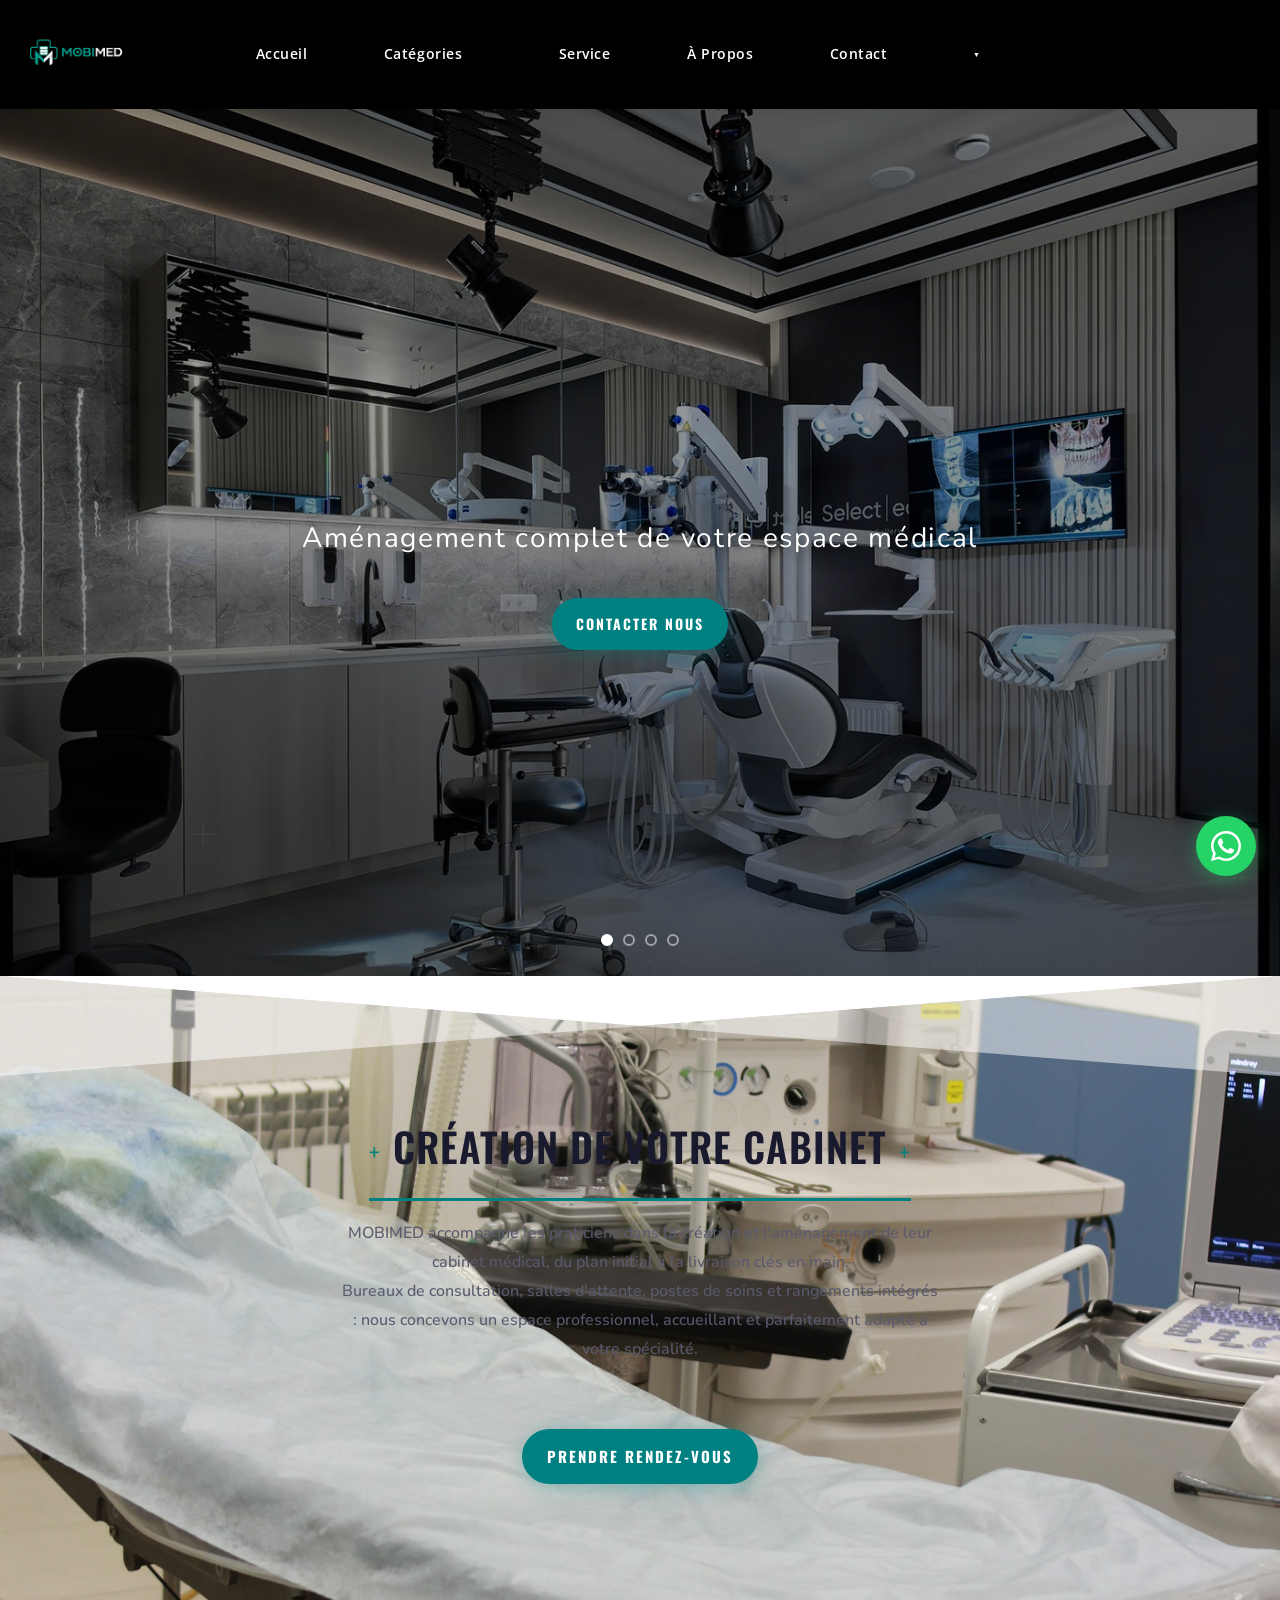
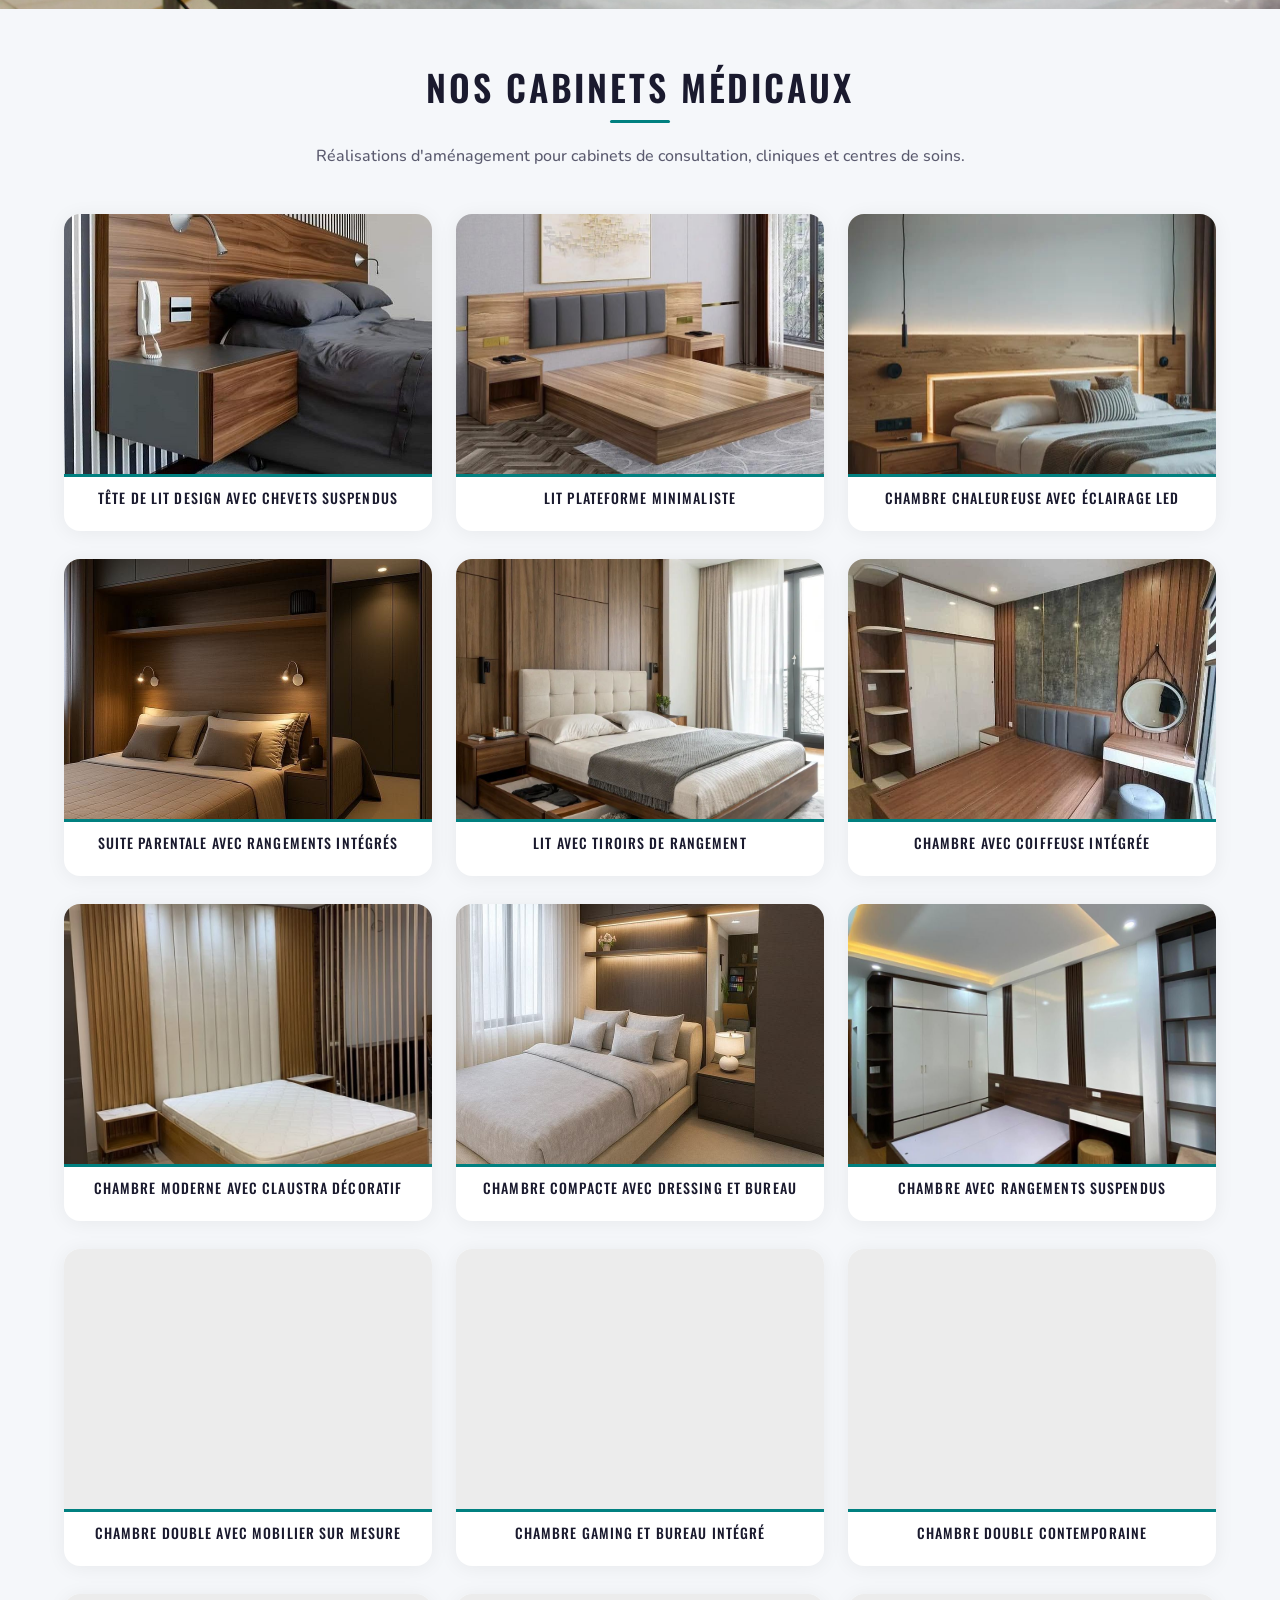
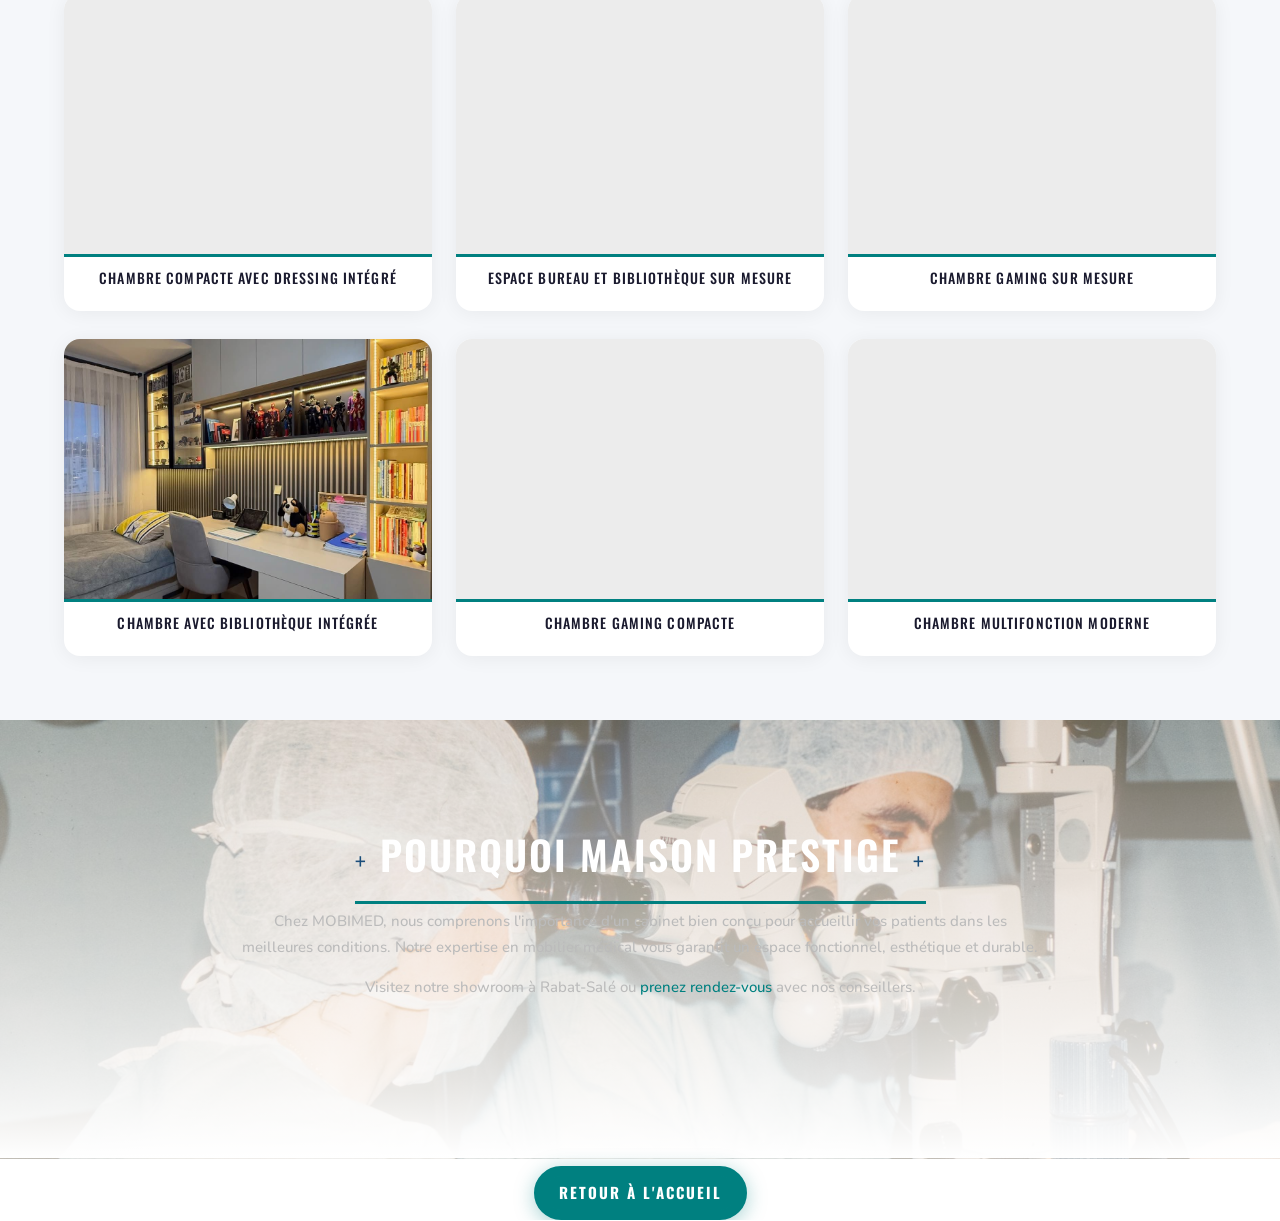
==== commit f8d7ddbd: "Premier commit" ====
--- a/amenagement-cabinet.html
+++ b/amenagement-cabinet.html
@@ -66,7 +66,7 @@
 /*# sourceURL=wp-block-library-inline-css */
 </style>
 
-<link rel="stylesheet" href="css/maison-chic-custom.css?v=18"></head>
+<link rel="stylesheet" href="css/maison-chic-custom.css?v=19"></head>
 <body class="home wp-singular page-template-default page page-id-9 wp-theme-Divi et_pb_button_helper_class et_fixed_nav et_show_nav et_primary_nav_dropdown_animation_fade et_secondary_nav_dropdown_animation_fade et_header_style_left et_pb_footer_columns4 et_cover_background et_pb_gutter windows et_pb_gutters3 et_pb_pagebuilder_layout et_no_sidebar et_divi_theme et-db">
 	<div id="page-container">
 
@@ -433,9 +433,9 @@
 </script>
 <style id="et-builder-module-design-deferred-9-cached-inline-styles">.et_pb_section_0.et_pb_section{background-color:#000000!important}.et_pb_fullwidth_header_0.et_pb_fullwidth_header .header-content h1,.et_pb_fullwidth_header_0.et_pb_fullwidth_header .header-content h2.et_pb_module_header,.et_pb_fullwidth_header_0.et_pb_fullwidth_header .header-content h3.et_pb_module_header,.et_pb_fullwidth_header_0.et_pb_fullwidth_header .header-content h4.et_pb_module_header,.et_pb_fullwidth_header_0.et_pb_fullwidth_header .header-content h5.et_pb_module_header,.et_pb_fullwidth_header_0.et_pb_fullwidth_header .header-content h6.et_pb_module_header{font-family:'Oswald',Helvetica,Arial,Lucida,sans-serif;text-transform:uppercase;font-size:80px;color:#515151!important;letter-spacing:0.05em;line-height:1.5em;text-align:center}.et_pb_fullwidth_header_0.et_pb_fullwidth_header .et_pb_header_content_wrapper{color:#008080!important}.et_pb_fullwidth_header_0.et_pb_fullwidth_header .et_pb_fullwidth_header_subhead{font-family:'Nunito',Helvetica,Arial,Lucida,sans-serif;font-weight:600;font-size:39px;color:#008080!important;line-height:1.9em}.et_pb_fullwidth_header.et_pb_fullwidth_header_0{background-color:#008080}.et_pb_fullwidth_header_0{padding-top:77px}body #page-container .et_pb_section .et_pb_fullwidth_header_0 .et_pb_button_one.et_pb_button{border-width:10px!important;border-color:#008080;border-radius:0px;letter-spacing:3px;font-size:15px;font-family:'Oswald',Helvetica,Arial,Lucida,sans-serif!important;text-transform:uppercase!important;background-color:#008080}body #page-container .et_pb_section .et_pb_fullwidth_header_0 .et_pb_button_one.et_pb_button:hover{border-color:#008080!important;border-radius:0px!important;letter-spacing:3px!important;padding-right:2em;padding-left:0.7em;background-image:initial;background-color:#008080}body #page-container .et_pb_section .et_pb_fullwidth_header_0 .et_pb_button_one.et_pb_button,body #page-container .et_pb_section .et_pb_fullwidth_header_0 .et_pb_button_one.et_pb_button:hover,body #page-container .et_pb_section .et_pb_button_0,body #page-container .et_pb_section .et_pb_button_0:hover,body #page-container .et_pb_section .et_pb_button_1,body #page-container .et_pb_section .et_pb_button_1:hover,body #page-container .et_pb_section .et_pb_button_3,body #page-container .et_pb_section .et_pb_button_3:hover,body #page-container .et_pb_section .et_pb_button_4,body #page-container .et_pb_section .et_pb_button_4:hover{padding:0.3em 1em!important}body #page-container .et_pb_section .et_pb_fullwidth_header_0 .et_pb_button_one.et_pb_button:before,body #page-container .et_pb_section .et_pb_fullwidth_header_0 .et_pb_button_one.et_pb_button:after,body #page-container .et_pb_section .et_pb_button_0:before,body #page-container .et_pb_section .et_pb_button_0:after,body #page-container .et_pb_section .et_pb_button_1:before,body #page-container .et_pb_section .et_pb_button_1:after,body #page-container .et_pb_section .et_pb_button_2:before,body #page-container .et_pb_section .et_pb_button_2:after,body #page-container .et_pb_section .et_pb_button_3:before,body #page-container .et_pb_section .et_pb_button_3:after,body #page-container .et_pb_section .et_pb_button_4:before,body #page-container .et_pb_section .et_pb_button_4:after{display:none!important}.et_pb_fullwidth_header_0 .et_pb_button_one.et_pb_button,.et_pb_button_0,.et_pb_button_1,.et_pb_button_2,.et_pb_button_3,.et_pb_button_4{transition:background-color 300ms ease 0ms,border 300ms ease 0ms,border-radius 300ms ease 0ms,letter-spacing 300ms ease 0ms}div.et_pb_section.et_pb_section_1{background-image:url(images/Fond_servicelows.jpg)!important}.et_pb_section_1.et_pb_section{padding-top:100px;padding-bottom:100px}.et_pb_section_1.section_has_divider.et_pb_top_divider .et_pb_top_inside_divider{background-image:url([data-uri]);background-size:100% 100px;top:0;height:100px;z-index:1;transform:scale(1,1)}.et_pb_text_0{line-height:1.8em;font-family:'Nunito',Helvetica,Arial,Lucida,sans-serif;font-size:18px;line-height:1.8em;max-width:600px}.et_pb_text_0 h2{font-family:'Oswald',Helvetica,Arial,Lucida,sans-serif;text-transform:uppercase;font-size:40px;letter-spacing:1px;line-height:1.5em;text-align:center}.et_pb_text_1,.et_pb_text_7{line-height:1.8em;font-family:'Nunito',Helvetica,Arial,Lucida,sans-serif;font-size:18px;line-height:1.8em;margin-top:-30px!important}.et_pb_text_1 h1{font-family:'Oswald',Helvetica,Arial,Lucida,sans-serif;font-size:16px;letter-spacing:2px}.et_pb_row_1.et_pb_row{padding-top:60px!important;padding-right:0px!important;padding-bottom:60px!important;padding-left:0px!important;padding-top:60px;padding-right:0px;padding-bottom:60px;padding-left:0px}.et_pb_blurb_0.et_pb_blurb .et_pb_module_header,.et_pb_blurb_0.et_pb_blurb .et_pb_module_header a,.et_pb_blurb_1.et_pb_blurb .et_pb_module_header,.et_pb_blurb_1.et_pb_blurb .et_pb_module_header a,.et_pb_blurb_2.et_pb_blurb .et_pb_module_header,.et_pb_blurb_2.et_pb_blurb .et_pb_module_header a{font-family:'Oswald',Helvetica,Arial,Lucida,sans-serif;text-transform:uppercase;font-size:20px;letter-spacing:1px;line-height:1.7em;text-align:center}.et_pb_blurb_0.et_pb_blurb p,.et_pb_blurb_1.et_pb_blurb p,.et_pb_blurb_2.et_pb_blurb p{line-height:1.8em}.et_pb_blurb_0.et_pb_blurb .et_pb_blurb_description,.et_pb_blurb_1.et_pb_blurb .et_pb_blurb_description,.et_pb_blurb_2.et_pb_blurb .et_pb_blurb_description,.et_pb_text_4 h1,.et_pb_text_5 h1{text-align:center}.et_pb_blurb_0.et_pb_blurb,.et_pb_blurb_1.et_pb_blurb,.et_pb_blurb_2.et_pb_blurb{font-family:'Nunito',Helvetica,Arial,Lucida,sans-serif;font-size:18px;line-height:1.8em}.et_pb_blurb_0 .et_pb_main_blurb_image .et_pb_image_wrap,.et_pb_blurb_1 .et_pb_main_blurb_image .et_pb_image_wrap,.et_pb_blurb_2 .et_pb_main_blurb_image .et_pb_image_wrap{width:280px}body #page-container .et_pb_section .et_pb_button_0,body #page-container .et_pb_section .et_pb_button_1,body #page-container .et_pb_section .et_pb_button_2,body #page-container .et_pb_section .et_pb_button_3,body #page-container .et_pb_section .et_pb_button_4{color:#ffffff!important;border-width:10px!important;border-color:#008080;border-radius:0px;letter-spacing:3px;font-size:15px;font-family:'Oswald',Helvetica,Arial,Lucida,sans-serif!important;text-transform:uppercase!important;background-color:#008080}body #page-container .et_pb_section .et_pb_button_0:hover,body #page-container .et_pb_section .et_pb_button_1:hover,body #page-container .et_pb_section .et_pb_button_2:hover,body #page-container .et_pb_section .et_pb_button_3:hover,body #page-container .et_pb_section .et_pb_button_4:hover{border-color:#008080!important;border-radius:0px!important;letter-spacing:3px!important;background-image:initial;background-color:#008080}.et_pb_button_0,.et_pb_button_0:after,.et_pb_button_1,.et_pb_button_1:after,.et_pb_button_2,.et_pb_button_2:after,.et_pb_button_3,.et_pb_button_3:after,.et_pb_button_4,.et_pb_button_4:after{transition:all 300ms ease 0ms}div.et_pb_section.et_pb_section_2{background-image:linear-gradient(180deg,rgba(255,255,255,0.31) 0%,#ffffff 100%),url(images/histoirelow-1.jpg)!important}.et_pb_section_2.et_pb_section{padding-top:120px;padding-right:0px;padding-bottom:60px;padding-left:0px;background-color:#000000!important}.et_pb_text_2 h2,.et_pb_text_6 h2{font-family:'Oswald',Helvetica,Arial,Lucida,sans-serif;text-transform:uppercase;font-size:40px;letter-spacing:2px;line-height:1.5em;text-align:center}.et_pb_text_2,.et_pb_text_6{max-width:600px}.et_pb_text_3.et_pb_text,.et_pb_text_7.et_pb_text{color:#ffffff!important}.et_pb_text_3{line-height:1.8em;font-family:'Nunito',Helvetica,Arial,Lucida,sans-serif;font-size:18px;line-height:1.8em;padding-bottom:104px!important;margin-top:-30px!important}.et_pb_text_3 h1,.et_pb_text_7 h1{font-family:'Oswald',Helvetica,Arial,Lucida,sans-serif;font-size:16px;letter-spacing:2px;line-height:1.7em}.et_pb_section_3.et_pb_section,.et_pb_section_6.et_pb_section,.et_pb_section_7.et_pb_section{padding-top:0px;padding-right:0px;padding-bottom:0px;padding-left:0px}.et_pb_row_4.et_pb_row,.et_pb_row_9.et_pb_row,.et_pb_row_10.et_pb_row{padding-top:0px!important;padding-right:0px!important;padding-bottom:0px!important;padding-left:0px!important;padding-top:0px;padding-right:0px;padding-bottom:0px;padding-left:0px}.et_pb_text_4,.et_pb_text_5{line-height:1.8em;font-family:'Nunito',Helvetica,Arial,Lucida,sans-serif;font-size:18px;line-height:1.8em}.et_pb_text_4 h3,.et_pb_text_5 h3{font-family:'Oswald',Helvetica,Arial,Lucida,sans-serif;text-transform:uppercase;font-size:42px;letter-spacing:2px;line-height:1.5em}.et_pb_button_1_wrapper{margin-top:60px!important}div.et_pb_section.et_pb_section_4{background-image:url(images/pourquoi.lowjpg.jpg)!important}.et_pb_section_4.et_pb_section{padding-top:10%;padding-right:0px;padding-bottom:10%;padding-left:0px;background-color:#e2d4c0!important}.et_pb_button_2_wrapper,.et_pb_button_3_wrapper,.et_pb_button_4_wrapper{margin-top:20px!important}body #page-container .et_pb_section .et_pb_button_2,body #page-container .et_pb_section .et_pb_button_2:hover{padding-right:1em!important;padding-left:1em!important}div.et_pb_section.et_pb_section_5{background-image:url(images/qualiteslow-1.jpg)!important}.et_pb_section_5.et_pb_section{padding-top:10%;padding-right:0px;padding-bottom:10%;padding-left:0px;background-color:#1d2528!important}.et_pb_row_6.et_pb_row,.et_pb_row_7.et_pb_row,.et_pb_row_8.et_pb_row{padding-right:20%!important;padding-right:20%}.et_pb_text_6 h1{text-transform:uppercase;text-align:center}.et_pb_blurb_3.et_pb_blurb .et_pb_module_header,.et_pb_blurb_3.et_pb_blurb .et_pb_module_header a,.et_pb_blurb_4.et_pb_blurb .et_pb_module_header,.et_pb_blurb_4.et_pb_blurb .et_pb_module_header a,.et_pb_blurb_5.et_pb_blurb .et_pb_module_header,.et_pb_blurb_5.et_pb_blurb .et_pb_module_header a{font-family:'Oswald',Helvetica,Arial,Lucida,sans-serif;text-transform:uppercase;font-size:16px;color:#707070!important;letter-spacing:2px;line-height:1.7em;text-align:center}.et_pb_blurb_3.et_pb_blurb,.et_pb_blurb_4.et_pb_blurb,.et_pb_blurb_5.et_pb_blurb{padding-top:0px!important;padding-right:0px!important;padding-bottom:0px!important;padding-left:0px!important;margin-top:0px!important;margin-right:0px!important;margin-bottom:0px!important;margin-left:0px!important}.et_pb_image_0,.et_pb_image_1,.et_pb_image_2{width:100%;max-width:100%!important;text-align:left;margin-left:0}.et_pb_image_0 .et_pb_image_wrap,.et_pb_image_0 img,.et_pb_image_1 .et_pb_image_wrap,.et_pb_image_1 img,.et_pb_image_2 .et_pb_image_wrap,.et_pb_image_2 img{width:100%}.et_pb_text_8,.et_pb_text_15{font-family:'Oswald',Helvetica,Arial,Lucida,sans-serif;margin-bottom:4%!important}.et_pb_text_8 h2,.et_pb_text_15 h2{font-family:'Oswald',Helvetica,Arial,Lucida,sans-serif;text-transform:uppercase;font-size:40px;letter-spacing:2px;line-height:1.5em;text-align:left}.et_pb_text_9,.et_pb_text_10,.et_pb_text_11,.et_pb_text_12,.et_pb_text_13,.et_pb_text_14,.et_pb_text_16,.et_pb_text_17,.et_pb_text_18,.et_pb_text_19,.et_pb_text_20{line-height:1.5em;font-family:'Nunito',Helvetica,Arial,Lucida,sans-serif;font-size:16px;line-height:1.5em;margin-bottom:6%!important}.et_pb_text_9 h1,.et_pb_text_10 h1,.et_pb_text_11 h1,.et_pb_text_12 h1,.et_pb_text_13 h1,.et_pb_text_14 h1,.et_pb_text_16 h1,.et_pb_text_17 h1,.et_pb_text_18 h1,.et_pb_text_20 h1{font-family:'Oswald',Helvetica,Arial,Lucida,sans-serif;text-transform:uppercase;font-size:16px;color:#4f4f4f!important;letter-spacing:2px;line-height:1.7em}.et_pb_text_9 h4,.et_pb_text_10 h4,.et_pb_text_11 h4,.et_pb_text_12 h4,.et_pb_text_13 h4,.et_pb_text_14 h4,.et_pb_text_16 h4,.et_pb_text_17 h4,.et_pb_text_18 h4,.et_pb_text_20 h4{font-family:'Oswald',Helvetica,Arial,Lucida,sans-serif;text-transform:uppercase;font-size:16px;color:#878787!important;letter-spacing:1px;line-height:1.5em}.et_pb_text_19.et_pb_text{color:#008080!important}.et_pb_text_19 h1{font-family:'Oswald',Helvetica,Arial,Lucida,sans-serif;text-transform:uppercase;font-size:16px;color:#DCA57D!important;letter-spacing:2px;line-height:1.7em}.et_pb_text_19 h4{font-family:'Oswald',Helvetica,Arial,Lucida,sans-serif;text-transform:uppercase;font-size:16px;color:#DCA57D!important;letter-spacing:1px;line-height:1.5em}.et_pb_section_8.et_pb_section{padding-top:7px;padding-bottom:0px;background-color:#ffffff!important}.et_pb_row_11.et_pb_row{padding-top:0px!important;padding-bottom:0px!important;padding-top:0px;padding-bottom:0px}.et_pb_row_11,body #page-container .et-db #et-boc .et-l .et_pb_row_11.et_pb_row,body.et_pb_pagebuilder_layout.single #page-container #et-boc .et-l .et_pb_row_11.et_pb_row,body.et_pb_pagebuilder_layout.single.et_full_width_page #page-container #et-boc .et-l .et_pb_row_11.et_pb_row{max-width:266px}.et_pb_blurb_6.et_pb_blurb .et_pb_module_header,.et_pb_blurb_6.et_pb_blurb .et_pb_module_header a{font-size:16px;line-height:1.1em}.et_pb_blurb_6.et_pb_blurb{font-weight:700;padding-bottom:0px!important;margin-bottom:0px!important}.et_pb_blurb_6 .et_pb_main_blurb_image .et_pb_image_wrap{width:100px}.et_pb_blurb_6 .et_pb_blurb_content{max-width:294px}.et_pb_column_6{padding-top:100px;padding-right:10%;padding-bottom:100px;padding-left:10%}.et_pb_column_7{background-image:url(images/service_a_domicilelow.jpg)}.et_pb_column_18{background-color:rgba(0,0,0,0.6);padding-top:100px;padding-right:10%;padding-bottom:100px;padding-left:10%}.et_pb_column_19{background-color:#000000;padding-top:100px;padding-right:10%;padding-bottom:100px;padding-left:10%}.et_pb_row_0.et_pb_row{padding-top:40px!important;padding-right:0px!important;padding-bottom:40px!important;padding-left:0px!important;margin-left:auto!important;margin-right:auto!important;padding-top:40px;padding-right:0px;padding-bottom:40px;padding-left:0px}.et_pb_text_0.et_pb_module,.et_pb_text_1.et_pb_module,.et_pb_text_2.et_pb_module,.et_pb_text_3.et_pb_module,.et_pb_text_6.et_pb_module,.et_pb_text_7.et_pb_module{margin-left:auto!important;margin-right:auto!important}.et_pb_text_4.et_pb_module,.et_pb_text_5.et_pb_module{margin-left:0px!important;margin-right:auto!important}@media only screen and (min-width:981px){.et_pb_text_1,.et_pb_text_4,.et_pb_text_5,.et_pb_text_7{max-width:600px}.et_pb_text_3{max-width:800px}.et_pb_row_4,body #page-container .et-db #et-boc .et-l .et_pb_row_4.et_pb_row,body.et_pb_pagebuilder_layout.single #page-container #et-boc .et-l .et_pb_row_4.et_pb_row,body.et_pb_pagebuilder_layout.single.et_full_width_page #page-container #et-boc .et-l .et_pb_row_4.et_pb_row,.et_pb_row_9,body #page-container .et-db #et-boc .et-l .et_pb_row_9.et_pb_row,body.et_pb_pagebuilder_layout.single #page-container #et-boc .et-l .et_pb_row_9.et_pb_row,body.et_pb_pagebuilder_layout.single.et_full_width_page #page-container #et-boc .et-l .et_pb_row_9.et_pb_row,.et_pb_row_10,body #page-container .et-db #et-boc .et-l .et_pb_row_10.et_pb_row,body.et_pb_pagebuilder_layout.single #page-container #et-boc .et-l .et_pb_row_10.et_pb_row,body.et_pb_pagebuilder_layout.single.et_full_width_page #page-container #et-boc .et-l .et_pb_row_10.et_pb_row{width:100%;max-width:100%}.et_pb_row_5,body #page-container .et-db #et-boc .et-l .et_pb_row_5.et_pb_row,body.et_pb_pagebuilder_layout.single #page-container #et-boc .et-l .et_pb_row_5.et_pb_row,body.et_pb_pagebuilder_layout.single.et_full_width_page #page-container #et-boc .et-l .et_pb_row_5.et_pb_row{width:89%;max-width:89%}}@media only screen and (max-width:980px){.et_pb_fullwidth_header_0.et_pb_fullwidth_header .header-content h1,.et_pb_fullwidth_header_0.et_pb_fullwidth_header .header-content h2.et_pb_module_header,.et_pb_fullwidth_header_0.et_pb_fullwidth_header .header-content h3.et_pb_module_header,.et_pb_fullwidth_header_0.et_pb_fullwidth_header .header-content h4.et_pb_module_header,.et_pb_fullwidth_header_0.et_pb_fullwidth_header .header-content h5.et_pb_module_header,.et_pb_fullwidth_header_0.et_pb_fullwidth_header .header-content h6.et_pb_module_header{font-size:60px}.et_pb_row_4,body #page-container .et-db #et-boc .et-l .et_pb_row_4.et_pb_row,body.et_pb_pagebuilder_layout.single #page-container #et-boc .et-l .et_pb_row_4.et_pb_row,body.et_pb_pagebuilder_layout.single.et_full_width_page #page-container #et-boc .et-l .et_pb_row_4.et_pb_row,.et_pb_row_9,body #page-container .et-db #et-boc .et-l .et_pb_row_9.et_pb_row,body.et_pb_pagebuilder_layout.single #page-container #et-boc .et-l .et_pb_row_9.et_pb_row,body.et_pb_pagebuilder_layout.single.et_full_width_page #page-container #et-boc .et-l .et_pb_row_9.et_pb_row,.et_pb_row_10,body #page-container .et-db #et-boc .et-l .et_pb_row_10.et_pb_row,body.et_pb_pagebuilder_layout.single #page-container #et-boc .et-l .et_pb_row_10.et_pb_row,body.et_pb_pagebuilder_layout.single.et_full_width_page #page-container #et-boc .et-l .et_pb_row_10.et_pb_row{width:100%;max-width:100%}.et_pb_row_5,body #page-container .et-db #et-boc .et-l .et_pb_row_5.et_pb_row,body.et_pb_pagebuilder_layout.single #page-container #et-boc .et-l .et_pb_row_5.et_pb_row,body.et_pb_pagebuilder_layout.single.et_full_width_page #page-container #et-boc .et-l .et_pb_row_5.et_pb_row{width:80%;max-width:80%}.et_pb_row_6.et_pb_row,.et_pb_row_7.et_pb_row,.et_pb_row_8.et_pb_row{padding-right:0px!important;padding-right:0px!important}.et_pb_image_0,.et_pb_image_1,.et_pb_image_2{text-align:center;margin-left:auto;margin-right:auto}}@media only screen and (max-width:767px){.et_pb_fullwidth_header_0.et_pb_fullwidth_header .header-content h1,.et_pb_fullwidth_header_0.et_pb_fullwidth_header .header-content h2.et_pb_module_header,.et_pb_fullwidth_header_0.et_pb_fullwidth_header .header-content h3.et_pb_module_header,.et_pb_fullwidth_header_0.et_pb_fullwidth_header .header-content h4.et_pb_module_header,.et_pb_fullwidth_header_0.et_pb_fullwidth_header .header-content h5.et_pb_module_header,.et_pb_fullwidth_header_0.et_pb_fullwidth_header .header-content h6.et_pb_module_header{font-size:40px}.et_pb_row_6.et_pb_row,.et_pb_row_7.et_pb_row,.et_pb_row_8.et_pb_row{padding-right:0px!important;padding-right:0px!important}}</style>
 
-<link rel="stylesheet" href="css/maison-chic-overrides.css?v=17">
-
-<script src="js/translate.js"></script>
+<link rel="stylesheet" href="css/maison-chic-overrides.css?v=18">
+
+<script src="js/translate.js?v=2"></script>
 <script>
 (() => {
   var a = document.createElement('a');
--- a/css/maison-chic-custom.css
+++ b/css/maison-chic-custom.css
@@ -1338,6 +1338,7 @@
   display: inline-flex; align-items: center; justify-content: center;
   position: relative; z-index: 1000000;
   align-self: center; height: 34px !important;
+  margin-left: auto !important;
 }
 #google_translate_element, .goog-te-gadget, .goog-te-gadget > div {
   display: inline-flex !important; align-items: center !important;
--- a/css/maison-chic-overrides.css
+++ b/css/maison-chic-overrides.css
@@ -86,6 +86,7 @@
     align-items: center !important;
     min-height: 110px !important;
     max-width: 1000px !important;
+    margin-left: 0 !important;
   }
   .et_header_style_left #main-header .logo_container {
     display: flex !important;
@@ -98,7 +99,7 @@
     align-self: stretch !important;
     flex: 1 !important;
     margin-left: auto !important;
-    padding-left: clamp(50px, 6vw, 120px) !important;
+    padding-left: clamp(120px, 14vw, 260px) !important;
     padding-top: 0 !important;
     padding-bottom: 0 !important;
     height: auto !important;
@@ -114,7 +115,7 @@
     font-size: 14px !important;
     letter-spacing: 0.04em !important;
   }
-  .et_fixed_nav #main-header.et-fixed-header .container.et_menu_container { min-height: 90px !important; max-width: 1000px !important; }
+  .et_fixed_nav #main-header.et-fixed-header .container.et_menu_container { min-height: 90px !important; max-width: 1000px !important; margin-left: 0 !important; }
   .et_fixed_nav #main-header.et-fixed-header #et-top-navigation { padding-top: 0 !important; }
   .et_fixed_nav #main-header.et-fixed-header #et-top-navigation nav > ul > li > a {
     padding-top: 8px !important;
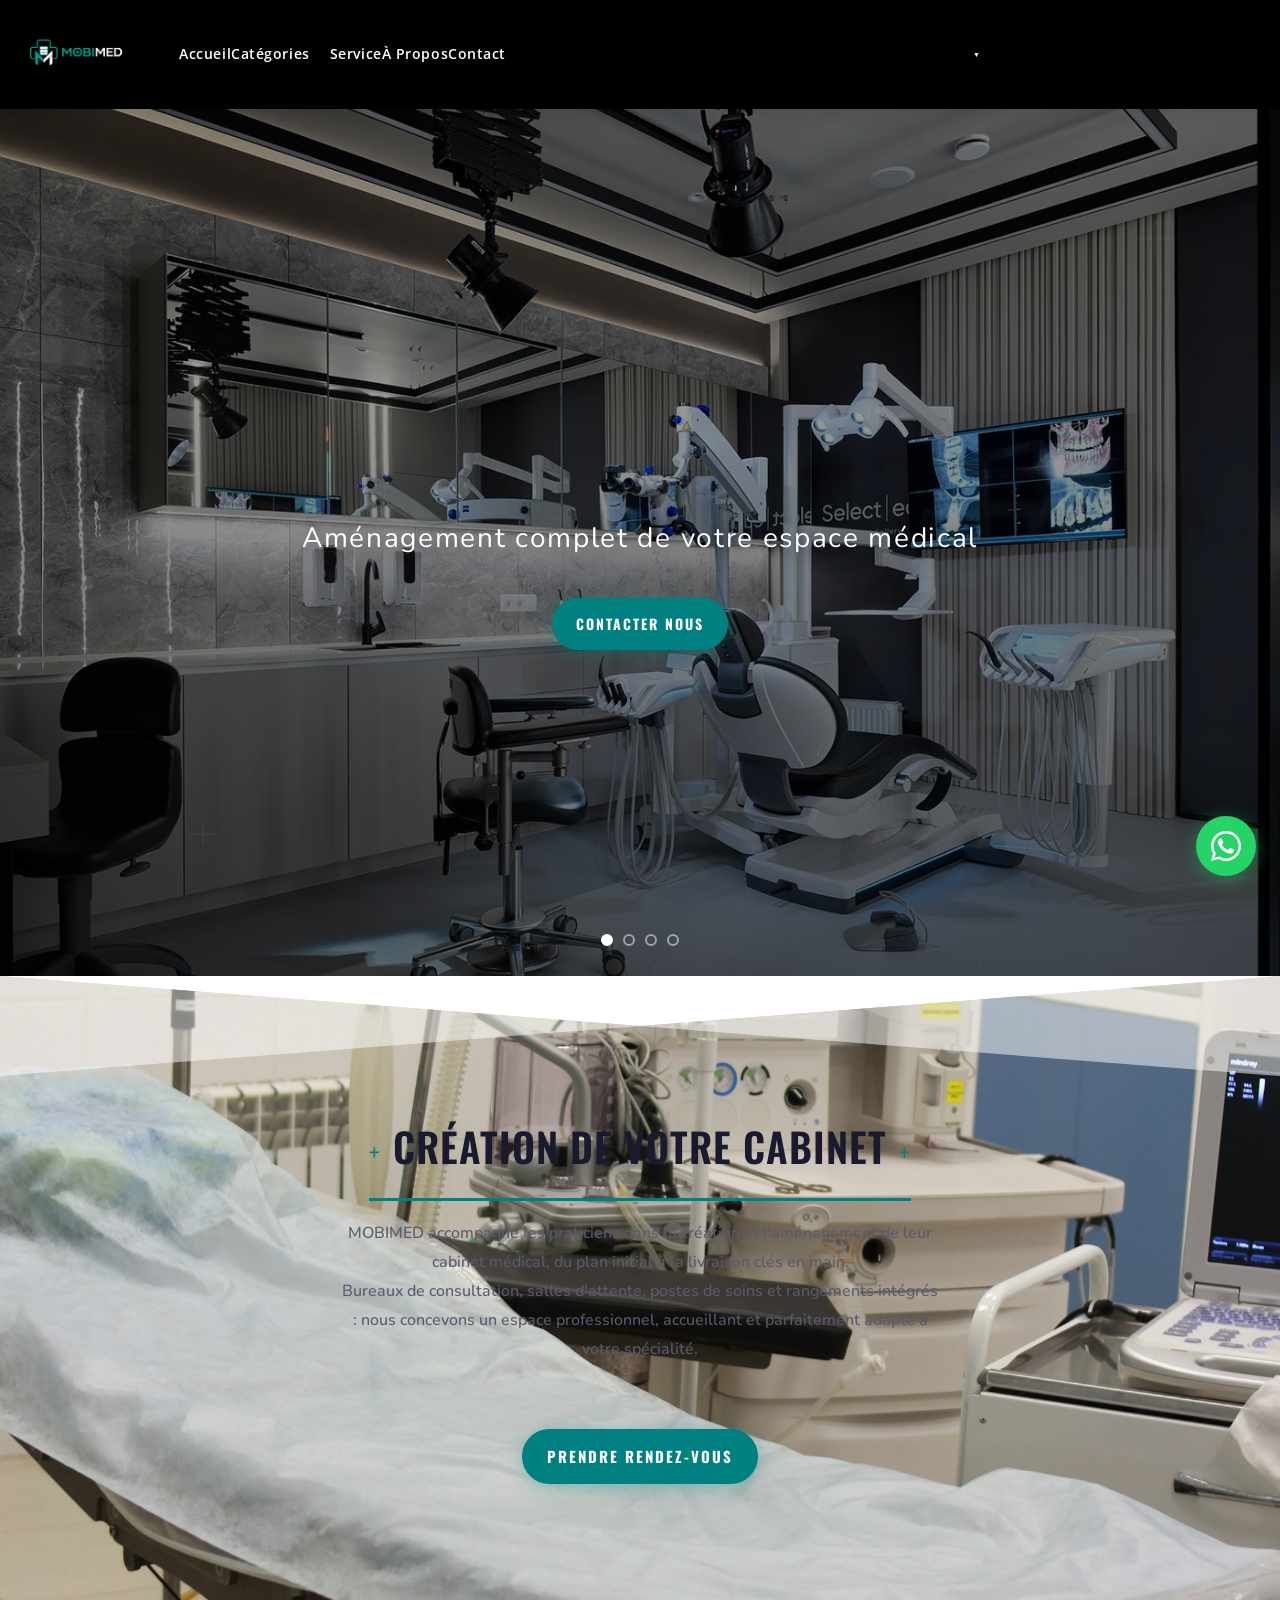
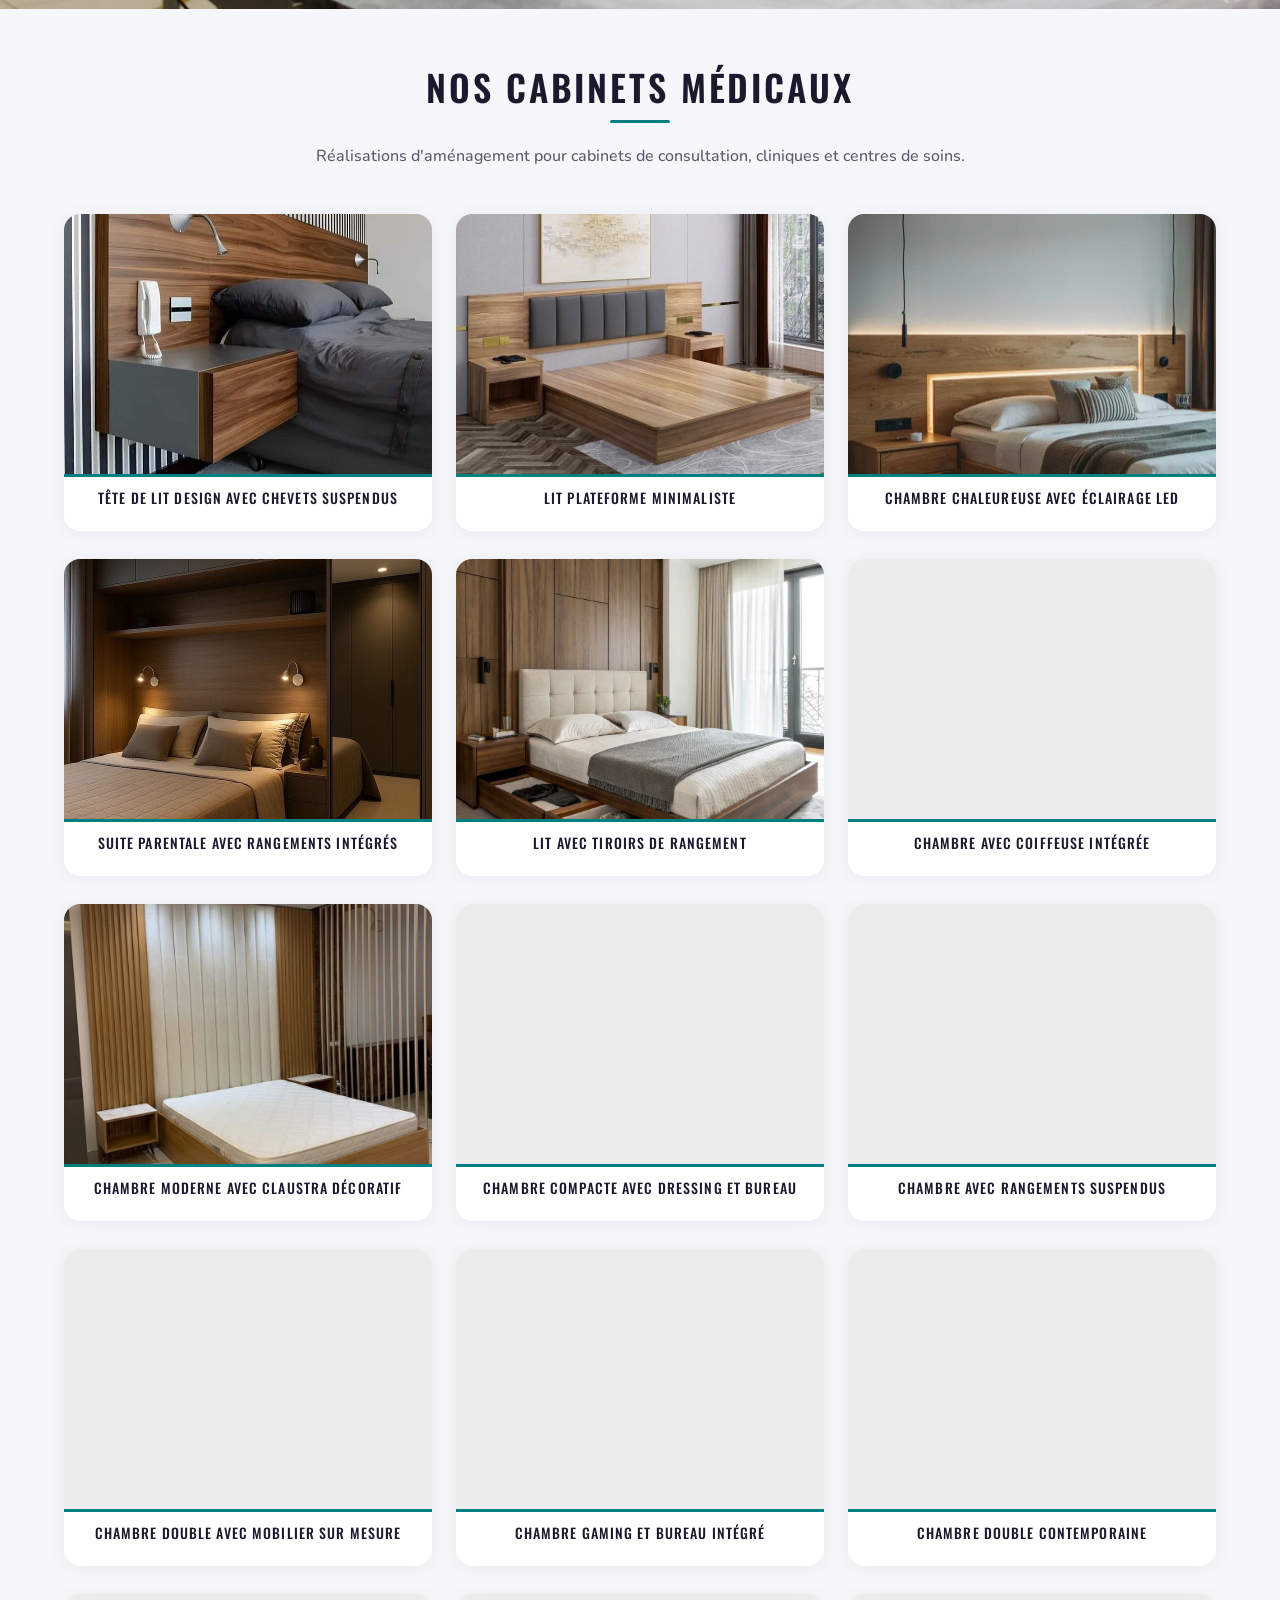
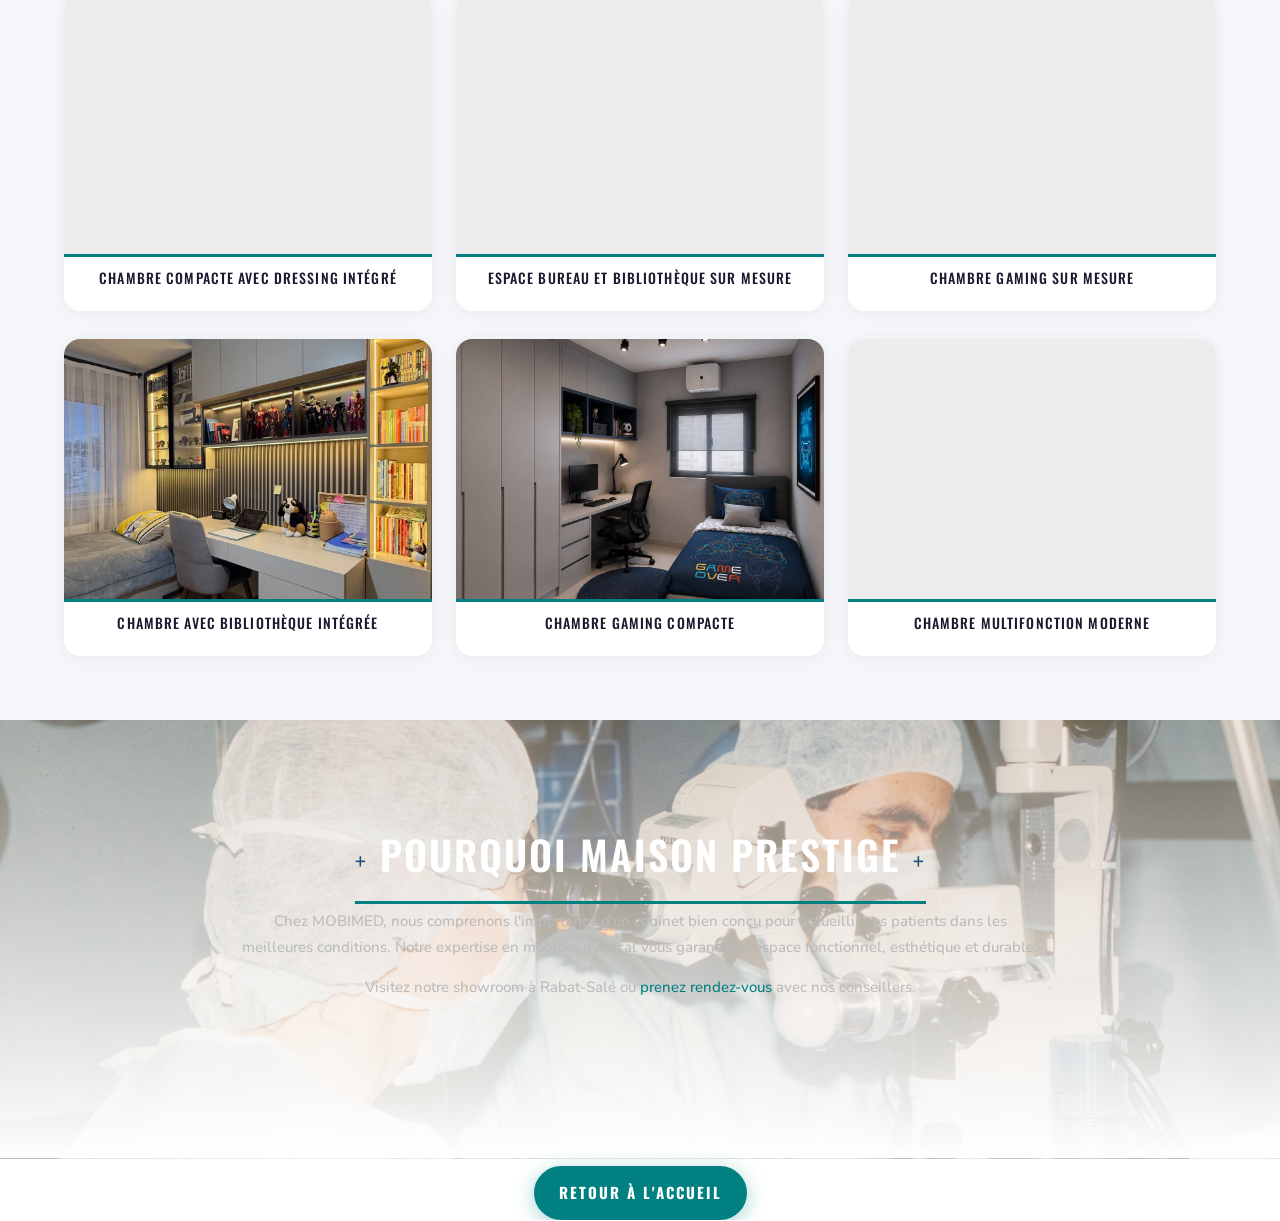
==== commit 49905fc2: "Premier commit" ====
--- a/amenagement-cabinet.html
+++ b/amenagement-cabinet.html
@@ -433,7 +433,7 @@
 </script>
 <style id="et-builder-module-design-deferred-9-cached-inline-styles">.et_pb_section_0.et_pb_section{background-color:#000000!important}.et_pb_fullwidth_header_0.et_pb_fullwidth_header .header-content h1,.et_pb_fullwidth_header_0.et_pb_fullwidth_header .header-content h2.et_pb_module_header,.et_pb_fullwidth_header_0.et_pb_fullwidth_header .header-content h3.et_pb_module_header,.et_pb_fullwidth_header_0.et_pb_fullwidth_header .header-content h4.et_pb_module_header,.et_pb_fullwidth_header_0.et_pb_fullwidth_header .header-content h5.et_pb_module_header,.et_pb_fullwidth_header_0.et_pb_fullwidth_header .header-content h6.et_pb_module_header{font-family:'Oswald',Helvetica,Arial,Lucida,sans-serif;text-transform:uppercase;font-size:80px;color:#515151!important;letter-spacing:0.05em;line-height:1.5em;text-align:center}.et_pb_fullwidth_header_0.et_pb_fullwidth_header .et_pb_header_content_wrapper{color:#008080!important}.et_pb_fullwidth_header_0.et_pb_fullwidth_header .et_pb_fullwidth_header_subhead{font-family:'Nunito',Helvetica,Arial,Lucida,sans-serif;font-weight:600;font-size:39px;color:#008080!important;line-height:1.9em}.et_pb_fullwidth_header.et_pb_fullwidth_header_0{background-color:#008080}.et_pb_fullwidth_header_0{padding-top:77px}body #page-container .et_pb_section .et_pb_fullwidth_header_0 .et_pb_button_one.et_pb_button{border-width:10px!important;border-color:#008080;border-radius:0px;letter-spacing:3px;font-size:15px;font-family:'Oswald',Helvetica,Arial,Lucida,sans-serif!important;text-transform:uppercase!important;background-color:#008080}body #page-container .et_pb_section .et_pb_fullwidth_header_0 .et_pb_button_one.et_pb_button:hover{border-color:#008080!important;border-radius:0px!important;letter-spacing:3px!important;padding-right:2em;padding-left:0.7em;background-image:initial;background-color:#008080}body #page-container .et_pb_section .et_pb_fullwidth_header_0 .et_pb_button_one.et_pb_button,body #page-container .et_pb_section .et_pb_fullwidth_header_0 .et_pb_button_one.et_pb_button:hover,body #page-container .et_pb_section .et_pb_button_0,body #page-container .et_pb_section .et_pb_button_0:hover,body #page-container .et_pb_section .et_pb_button_1,body #page-container .et_pb_section .et_pb_button_1:hover,body #page-container .et_pb_section .et_pb_button_3,body #page-container .et_pb_section .et_pb_button_3:hover,body #page-container .et_pb_section .et_pb_button_4,body #page-container .et_pb_section .et_pb_button_4:hover{padding:0.3em 1em!important}body #page-container .et_pb_section .et_pb_fullwidth_header_0 .et_pb_button_one.et_pb_button:before,body #page-container .et_pb_section .et_pb_fullwidth_header_0 .et_pb_button_one.et_pb_button:after,body #page-container .et_pb_section .et_pb_button_0:before,body #page-container .et_pb_section .et_pb_button_0:after,body #page-container .et_pb_section .et_pb_button_1:before,body #page-container .et_pb_section .et_pb_button_1:after,body #page-container .et_pb_section .et_pb_button_2:before,body #page-container .et_pb_section .et_pb_button_2:after,body #page-container .et_pb_section .et_pb_button_3:before,body #page-container .et_pb_section .et_pb_button_3:after,body #page-container .et_pb_section .et_pb_button_4:before,body #page-container .et_pb_section .et_pb_button_4:after{display:none!important}.et_pb_fullwidth_header_0 .et_pb_button_one.et_pb_button,.et_pb_button_0,.et_pb_button_1,.et_pb_button_2,.et_pb_button_3,.et_pb_button_4{transition:background-color 300ms ease 0ms,border 300ms ease 0ms,border-radius 300ms ease 0ms,letter-spacing 300ms ease 0ms}div.et_pb_section.et_pb_section_1{background-image:url(images/Fond_servicelows.jpg)!important}.et_pb_section_1.et_pb_section{padding-top:100px;padding-bottom:100px}.et_pb_section_1.section_has_divider.et_pb_top_divider .et_pb_top_inside_divider{background-image:url([data-uri]);background-size:100% 100px;top:0;height:100px;z-index:1;transform:scale(1,1)}.et_pb_text_0{line-height:1.8em;font-family:'Nunito',Helvetica,Arial,Lucida,sans-serif;font-size:18px;line-height:1.8em;max-width:600px}.et_pb_text_0 h2{font-family:'Oswald',Helvetica,Arial,Lucida,sans-serif;text-transform:uppercase;font-size:40px;letter-spacing:1px;line-height:1.5em;text-align:center}.et_pb_text_1,.et_pb_text_7{line-height:1.8em;font-family:'Nunito',Helvetica,Arial,Lucida,sans-serif;font-size:18px;line-height:1.8em;margin-top:-30px!important}.et_pb_text_1 h1{font-family:'Oswald',Helvetica,Arial,Lucida,sans-serif;font-size:16px;letter-spacing:2px}.et_pb_row_1.et_pb_row{padding-top:60px!important;padding-right:0px!important;padding-bottom:60px!important;padding-left:0px!important;padding-top:60px;padding-right:0px;padding-bottom:60px;padding-left:0px}.et_pb_blurb_0.et_pb_blurb .et_pb_module_header,.et_pb_blurb_0.et_pb_blurb .et_pb_module_header a,.et_pb_blurb_1.et_pb_blurb .et_pb_module_header,.et_pb_blurb_1.et_pb_blurb .et_pb_module_header a,.et_pb_blurb_2.et_pb_blurb .et_pb_module_header,.et_pb_blurb_2.et_pb_blurb .et_pb_module_header a{font-family:'Oswald',Helvetica,Arial,Lucida,sans-serif;text-transform:uppercase;font-size:20px;letter-spacing:1px;line-height:1.7em;text-align:center}.et_pb_blurb_0.et_pb_blurb p,.et_pb_blurb_1.et_pb_blurb p,.et_pb_blurb_2.et_pb_blurb p{line-height:1.8em}.et_pb_blurb_0.et_pb_blurb .et_pb_blurb_description,.et_pb_blurb_1.et_pb_blurb .et_pb_blurb_description,.et_pb_blurb_2.et_pb_blurb .et_pb_blurb_description,.et_pb_text_4 h1,.et_pb_text_5 h1{text-align:center}.et_pb_blurb_0.et_pb_blurb,.et_pb_blurb_1.et_pb_blurb,.et_pb_blurb_2.et_pb_blurb{font-family:'Nunito',Helvetica,Arial,Lucida,sans-serif;font-size:18px;line-height:1.8em}.et_pb_blurb_0 .et_pb_main_blurb_image .et_pb_image_wrap,.et_pb_blurb_1 .et_pb_main_blurb_image .et_pb_image_wrap,.et_pb_blurb_2 .et_pb_main_blurb_image .et_pb_image_wrap{width:280px}body #page-container .et_pb_section .et_pb_button_0,body #page-container .et_pb_section .et_pb_button_1,body #page-container .et_pb_section .et_pb_button_2,body #page-container .et_pb_section .et_pb_button_3,body #page-container .et_pb_section .et_pb_button_4{color:#ffffff!important;border-width:10px!important;border-color:#008080;border-radius:0px;letter-spacing:3px;font-size:15px;font-family:'Oswald',Helvetica,Arial,Lucida,sans-serif!important;text-transform:uppercase!important;background-color:#008080}body #page-container .et_pb_section .et_pb_button_0:hover,body #page-container .et_pb_section .et_pb_button_1:hover,body #page-container .et_pb_section .et_pb_button_2:hover,body #page-container .et_pb_section .et_pb_button_3:hover,body #page-container .et_pb_section .et_pb_button_4:hover{border-color:#008080!important;border-radius:0px!important;letter-spacing:3px!important;background-image:initial;background-color:#008080}.et_pb_button_0,.et_pb_button_0:after,.et_pb_button_1,.et_pb_button_1:after,.et_pb_button_2,.et_pb_button_2:after,.et_pb_button_3,.et_pb_button_3:after,.et_pb_button_4,.et_pb_button_4:after{transition:all 300ms ease 0ms}div.et_pb_section.et_pb_section_2{background-image:linear-gradient(180deg,rgba(255,255,255,0.31) 0%,#ffffff 100%),url(images/histoirelow-1.jpg)!important}.et_pb_section_2.et_pb_section{padding-top:120px;padding-right:0px;padding-bottom:60px;padding-left:0px;background-color:#000000!important}.et_pb_text_2 h2,.et_pb_text_6 h2{font-family:'Oswald',Helvetica,Arial,Lucida,sans-serif;text-transform:uppercase;font-size:40px;letter-spacing:2px;line-height:1.5em;text-align:center}.et_pb_text_2,.et_pb_text_6{max-width:600px}.et_pb_text_3.et_pb_text,.et_pb_text_7.et_pb_text{color:#ffffff!important}.et_pb_text_3{line-height:1.8em;font-family:'Nunito',Helvetica,Arial,Lucida,sans-serif;font-size:18px;line-height:1.8em;padding-bottom:104px!important;margin-top:-30px!important}.et_pb_text_3 h1,.et_pb_text_7 h1{font-family:'Oswald',Helvetica,Arial,Lucida,sans-serif;font-size:16px;letter-spacing:2px;line-height:1.7em}.et_pb_section_3.et_pb_section,.et_pb_section_6.et_pb_section,.et_pb_section_7.et_pb_section{padding-top:0px;padding-right:0px;padding-bottom:0px;padding-left:0px}.et_pb_row_4.et_pb_row,.et_pb_row_9.et_pb_row,.et_pb_row_10.et_pb_row{padding-top:0px!important;padding-right:0px!important;padding-bottom:0px!important;padding-left:0px!important;padding-top:0px;padding-right:0px;padding-bottom:0px;padding-left:0px}.et_pb_text_4,.et_pb_text_5{line-height:1.8em;font-family:'Nunito',Helvetica,Arial,Lucida,sans-serif;font-size:18px;line-height:1.8em}.et_pb_text_4 h3,.et_pb_text_5 h3{font-family:'Oswald',Helvetica,Arial,Lucida,sans-serif;text-transform:uppercase;font-size:42px;letter-spacing:2px;line-height:1.5em}.et_pb_button_1_wrapper{margin-top:60px!important}div.et_pb_section.et_pb_section_4{background-image:url(images/pourquoi.lowjpg.jpg)!important}.et_pb_section_4.et_pb_section{padding-top:10%;padding-right:0px;padding-bottom:10%;padding-left:0px;background-color:#e2d4c0!important}.et_pb_button_2_wrapper,.et_pb_button_3_wrapper,.et_pb_button_4_wrapper{margin-top:20px!important}body #page-container .et_pb_section .et_pb_button_2,body #page-container .et_pb_section .et_pb_button_2:hover{padding-right:1em!important;padding-left:1em!important}div.et_pb_section.et_pb_section_5{background-image:url(images/qualiteslow-1.jpg)!important}.et_pb_section_5.et_pb_section{padding-top:10%;padding-right:0px;padding-bottom:10%;padding-left:0px;background-color:#1d2528!important}.et_pb_row_6.et_pb_row,.et_pb_row_7.et_pb_row,.et_pb_row_8.et_pb_row{padding-right:20%!important;padding-right:20%}.et_pb_text_6 h1{text-transform:uppercase;text-align:center}.et_pb_blurb_3.et_pb_blurb .et_pb_module_header,.et_pb_blurb_3.et_pb_blurb .et_pb_module_header a,.et_pb_blurb_4.et_pb_blurb .et_pb_module_header,.et_pb_blurb_4.et_pb_blurb .et_pb_module_header a,.et_pb_blurb_5.et_pb_blurb .et_pb_module_header,.et_pb_blurb_5.et_pb_blurb .et_pb_module_header a{font-family:'Oswald',Helvetica,Arial,Lucida,sans-serif;text-transform:uppercase;font-size:16px;color:#707070!important;letter-spacing:2px;line-height:1.7em;text-align:center}.et_pb_blurb_3.et_pb_blurb,.et_pb_blurb_4.et_pb_blurb,.et_pb_blurb_5.et_pb_blurb{padding-top:0px!important;padding-right:0px!important;padding-bottom:0px!important;padding-left:0px!important;margin-top:0px!important;margin-right:0px!important;margin-bottom:0px!important;margin-left:0px!important}.et_pb_image_0,.et_pb_image_1,.et_pb_image_2{width:100%;max-width:100%!important;text-align:left;margin-left:0}.et_pb_image_0 .et_pb_image_wrap,.et_pb_image_0 img,.et_pb_image_1 .et_pb_image_wrap,.et_pb_image_1 img,.et_pb_image_2 .et_pb_image_wrap,.et_pb_image_2 img{width:100%}.et_pb_text_8,.et_pb_text_15{font-family:'Oswald',Helvetica,Arial,Lucida,sans-serif;margin-bottom:4%!important}.et_pb_text_8 h2,.et_pb_text_15 h2{font-family:'Oswald',Helvetica,Arial,Lucida,sans-serif;text-transform:uppercase;font-size:40px;letter-spacing:2px;line-height:1.5em;text-align:left}.et_pb_text_9,.et_pb_text_10,.et_pb_text_11,.et_pb_text_12,.et_pb_text_13,.et_pb_text_14,.et_pb_text_16,.et_pb_text_17,.et_pb_text_18,.et_pb_text_19,.et_pb_text_20{line-height:1.5em;font-family:'Nunito',Helvetica,Arial,Lucida,sans-serif;font-size:16px;line-height:1.5em;margin-bottom:6%!important}.et_pb_text_9 h1,.et_pb_text_10 h1,.et_pb_text_11 h1,.et_pb_text_12 h1,.et_pb_text_13 h1,.et_pb_text_14 h1,.et_pb_text_16 h1,.et_pb_text_17 h1,.et_pb_text_18 h1,.et_pb_text_20 h1{font-family:'Oswald',Helvetica,Arial,Lucida,sans-serif;text-transform:uppercase;font-size:16px;color:#4f4f4f!important;letter-spacing:2px;line-height:1.7em}.et_pb_text_9 h4,.et_pb_text_10 h4,.et_pb_text_11 h4,.et_pb_text_12 h4,.et_pb_text_13 h4,.et_pb_text_14 h4,.et_pb_text_16 h4,.et_pb_text_17 h4,.et_pb_text_18 h4,.et_pb_text_20 h4{font-family:'Oswald',Helvetica,Arial,Lucida,sans-serif;text-transform:uppercase;font-size:16px;color:#878787!important;letter-spacing:1px;line-height:1.5em}.et_pb_text_19.et_pb_text{color:#008080!important}.et_pb_text_19 h1{font-family:'Oswald',Helvetica,Arial,Lucida,sans-serif;text-transform:uppercase;font-size:16px;color:#DCA57D!important;letter-spacing:2px;line-height:1.7em}.et_pb_text_19 h4{font-family:'Oswald',Helvetica,Arial,Lucida,sans-serif;text-transform:uppercase;font-size:16px;color:#DCA57D!important;letter-spacing:1px;line-height:1.5em}.et_pb_section_8.et_pb_section{padding-top:7px;padding-bottom:0px;background-color:#ffffff!important}.et_pb_row_11.et_pb_row{padding-top:0px!important;padding-bottom:0px!important;padding-top:0px;padding-bottom:0px}.et_pb_row_11,body #page-container .et-db #et-boc .et-l .et_pb_row_11.et_pb_row,body.et_pb_pagebuilder_layout.single #page-container #et-boc .et-l .et_pb_row_11.et_pb_row,body.et_pb_pagebuilder_layout.single.et_full_width_page #page-container #et-boc .et-l .et_pb_row_11.et_pb_row{max-width:266px}.et_pb_blurb_6.et_pb_blurb .et_pb_module_header,.et_pb_blurb_6.et_pb_blurb .et_pb_module_header a{font-size:16px;line-height:1.1em}.et_pb_blurb_6.et_pb_blurb{font-weight:700;padding-bottom:0px!important;margin-bottom:0px!important}.et_pb_blurb_6 .et_pb_main_blurb_image .et_pb_image_wrap{width:100px}.et_pb_blurb_6 .et_pb_blurb_content{max-width:294px}.et_pb_column_6{padding-top:100px;padding-right:10%;padding-bottom:100px;padding-left:10%}.et_pb_column_7{background-image:url(images/service_a_domicilelow.jpg)}.et_pb_column_18{background-color:rgba(0,0,0,0.6);padding-top:100px;padding-right:10%;padding-bottom:100px;padding-left:10%}.et_pb_column_19{background-color:#000000;padding-top:100px;padding-right:10%;padding-bottom:100px;padding-left:10%}.et_pb_row_0.et_pb_row{padding-top:40px!important;padding-right:0px!important;padding-bottom:40px!important;padding-left:0px!important;margin-left:auto!important;margin-right:auto!important;padding-top:40px;padding-right:0px;padding-bottom:40px;padding-left:0px}.et_pb_text_0.et_pb_module,.et_pb_text_1.et_pb_module,.et_pb_text_2.et_pb_module,.et_pb_text_3.et_pb_module,.et_pb_text_6.et_pb_module,.et_pb_text_7.et_pb_module{margin-left:auto!important;margin-right:auto!important}.et_pb_text_4.et_pb_module,.et_pb_text_5.et_pb_module{margin-left:0px!important;margin-right:auto!important}@media only screen and (min-width:981px){.et_pb_text_1,.et_pb_text_4,.et_pb_text_5,.et_pb_text_7{max-width:600px}.et_pb_text_3{max-width:800px}.et_pb_row_4,body #page-container .et-db #et-boc .et-l .et_pb_row_4.et_pb_row,body.et_pb_pagebuilder_layout.single #page-container #et-boc .et-l .et_pb_row_4.et_pb_row,body.et_pb_pagebuilder_layout.single.et_full_width_page #page-container #et-boc .et-l .et_pb_row_4.et_pb_row,.et_pb_row_9,body #page-container .et-db #et-boc .et-l .et_pb_row_9.et_pb_row,body.et_pb_pagebuilder_layout.single #page-container #et-boc .et-l .et_pb_row_9.et_pb_row,body.et_pb_pagebuilder_layout.single.et_full_width_page #page-container #et-boc .et-l .et_pb_row_9.et_pb_row,.et_pb_row_10,body #page-container .et-db #et-boc .et-l .et_pb_row_10.et_pb_row,body.et_pb_pagebuilder_layout.single #page-container #et-boc .et-l .et_pb_row_10.et_pb_row,body.et_pb_pagebuilder_layout.single.et_full_width_page #page-container #et-boc .et-l .et_pb_row_10.et_pb_row{width:100%;max-width:100%}.et_pb_row_5,body #page-container .et-db #et-boc .et-l .et_pb_row_5.et_pb_row,body.et_pb_pagebuilder_layout.single #page-container #et-boc .et-l .et_pb_row_5.et_pb_row,body.et_pb_pagebuilder_layout.single.et_full_width_page #page-container #et-boc .et-l .et_pb_row_5.et_pb_row{width:89%;max-width:89%}}@media only screen and (max-width:980px){.et_pb_fullwidth_header_0.et_pb_fullwidth_header .header-content h1,.et_pb_fullwidth_header_0.et_pb_fullwidth_header .header-content h2.et_pb_module_header,.et_pb_fullwidth_header_0.et_pb_fullwidth_header .header-content h3.et_pb_module_header,.et_pb_fullwidth_header_0.et_pb_fullwidth_header .header-content h4.et_pb_module_header,.et_pb_fullwidth_header_0.et_pb_fullwidth_header .header-content h5.et_pb_module_header,.et_pb_fullwidth_header_0.et_pb_fullwidth_header .header-content h6.et_pb_module_header{font-size:60px}.et_pb_row_4,body #page-container .et-db #et-boc .et-l .et_pb_row_4.et_pb_row,body.et_pb_pagebuilder_layout.single #page-container #et-boc .et-l .et_pb_row_4.et_pb_row,body.et_pb_pagebuilder_layout.single.et_full_width_page #page-container #et-boc .et-l .et_pb_row_4.et_pb_row,.et_pb_row_9,body #page-container .et-db #et-boc .et-l .et_pb_row_9.et_pb_row,body.et_pb_pagebuilder_layout.single #page-container #et-boc .et-l .et_pb_row_9.et_pb_row,body.et_pb_pagebuilder_layout.single.et_full_width_page #page-container #et-boc .et-l .et_pb_row_9.et_pb_row,.et_pb_row_10,body #page-container .et-db #et-boc .et-l .et_pb_row_10.et_pb_row,body.et_pb_pagebuilder_layout.single #page-container #et-boc .et-l .et_pb_row_10.et_pb_row,body.et_pb_pagebuilder_layout.single.et_full_width_page #page-container #et-boc .et-l .et_pb_row_10.et_pb_row{width:100%;max-width:100%}.et_pb_row_5,body #page-container .et-db #et-boc .et-l .et_pb_row_5.et_pb_row,body.et_pb_pagebuilder_layout.single #page-container #et-boc .et-l .et_pb_row_5.et_pb_row,body.et_pb_pagebuilder_layout.single.et_full_width_page #page-container #et-boc .et-l .et_pb_row_5.et_pb_row{width:80%;max-width:80%}.et_pb_row_6.et_pb_row,.et_pb_row_7.et_pb_row,.et_pb_row_8.et_pb_row{padding-right:0px!important;padding-right:0px!important}.et_pb_image_0,.et_pb_image_1,.et_pb_image_2{text-align:center;margin-left:auto;margin-right:auto}}@media only screen and (max-width:767px){.et_pb_fullwidth_header_0.et_pb_fullwidth_header .header-content h1,.et_pb_fullwidth_header_0.et_pb_fullwidth_header .header-content h2.et_pb_module_header,.et_pb_fullwidth_header_0.et_pb_fullwidth_header .header-content h3.et_pb_module_header,.et_pb_fullwidth_header_0.et_pb_fullwidth_header .header-content h4.et_pb_module_header,.et_pb_fullwidth_header_0.et_pb_fullwidth_header .header-content h5.et_pb_module_header,.et_pb_fullwidth_header_0.et_pb_fullwidth_header .header-content h6.et_pb_module_header{font-size:40px}.et_pb_row_6.et_pb_row,.et_pb_row_7.et_pb_row,.et_pb_row_8.et_pb_row{padding-right:0px!important;padding-right:0px!important}}</style>
 
-<link rel="stylesheet" href="css/maison-chic-overrides.css?v=18">
+<link rel="stylesheet" href="css/maison-chic-overrides.css?v=19">
 
 <script src="js/translate.js?v=2"></script>
 <script>
--- a/css/maison-chic-custom.css
+++ b/css/maison-chic-custom.css
@@ -1380,9 +1380,9 @@
 }
 .goog-text-highlight { background: transparent !important; box-shadow: none !important; }
 
-@media (min-width: 981px) { .mc-translate-container { margin-left: 16px !important; margin-right: 8px !important; } }
+@media (min-width: 981px) { .mc-translate-container { margin-left: auto !important; margin-right: 8px !important; } }
 @media (max-width: 980px) {
-  .mc-translate-container { margin-left: 4px !important; margin-right: 6px !important; height: 32px !important; }
+  .mc-translate-container { margin-left: auto !important; margin-right: 6px !important; height: 32px !important; }
   .goog-te-combo { height: 32px !important; line-height: 32px !important; font-size: 12px !important; max-width: 85px !important; padding: 0 22px 0 26px !important; }
   .mc-translate-container::after { right: 8px !important; font-size: 6px !important; }
   .mc-flag-icon { left: 6px; width: 15px; height: 10px; }
--- a/css/maison-chic-overrides.css
+++ b/css/maison-chic-overrides.css
@@ -76,8 +76,7 @@
   #main-header #top-menu {
     display: flex !important;
     align-items: center !important;
-    justify-content: space-evenly !important;
-    width: 100% !important;
+    justify-content: flex-end !important;
     float: none !important;
   }
   #main-header #et_mobile_nav_menu { display: none !important; }
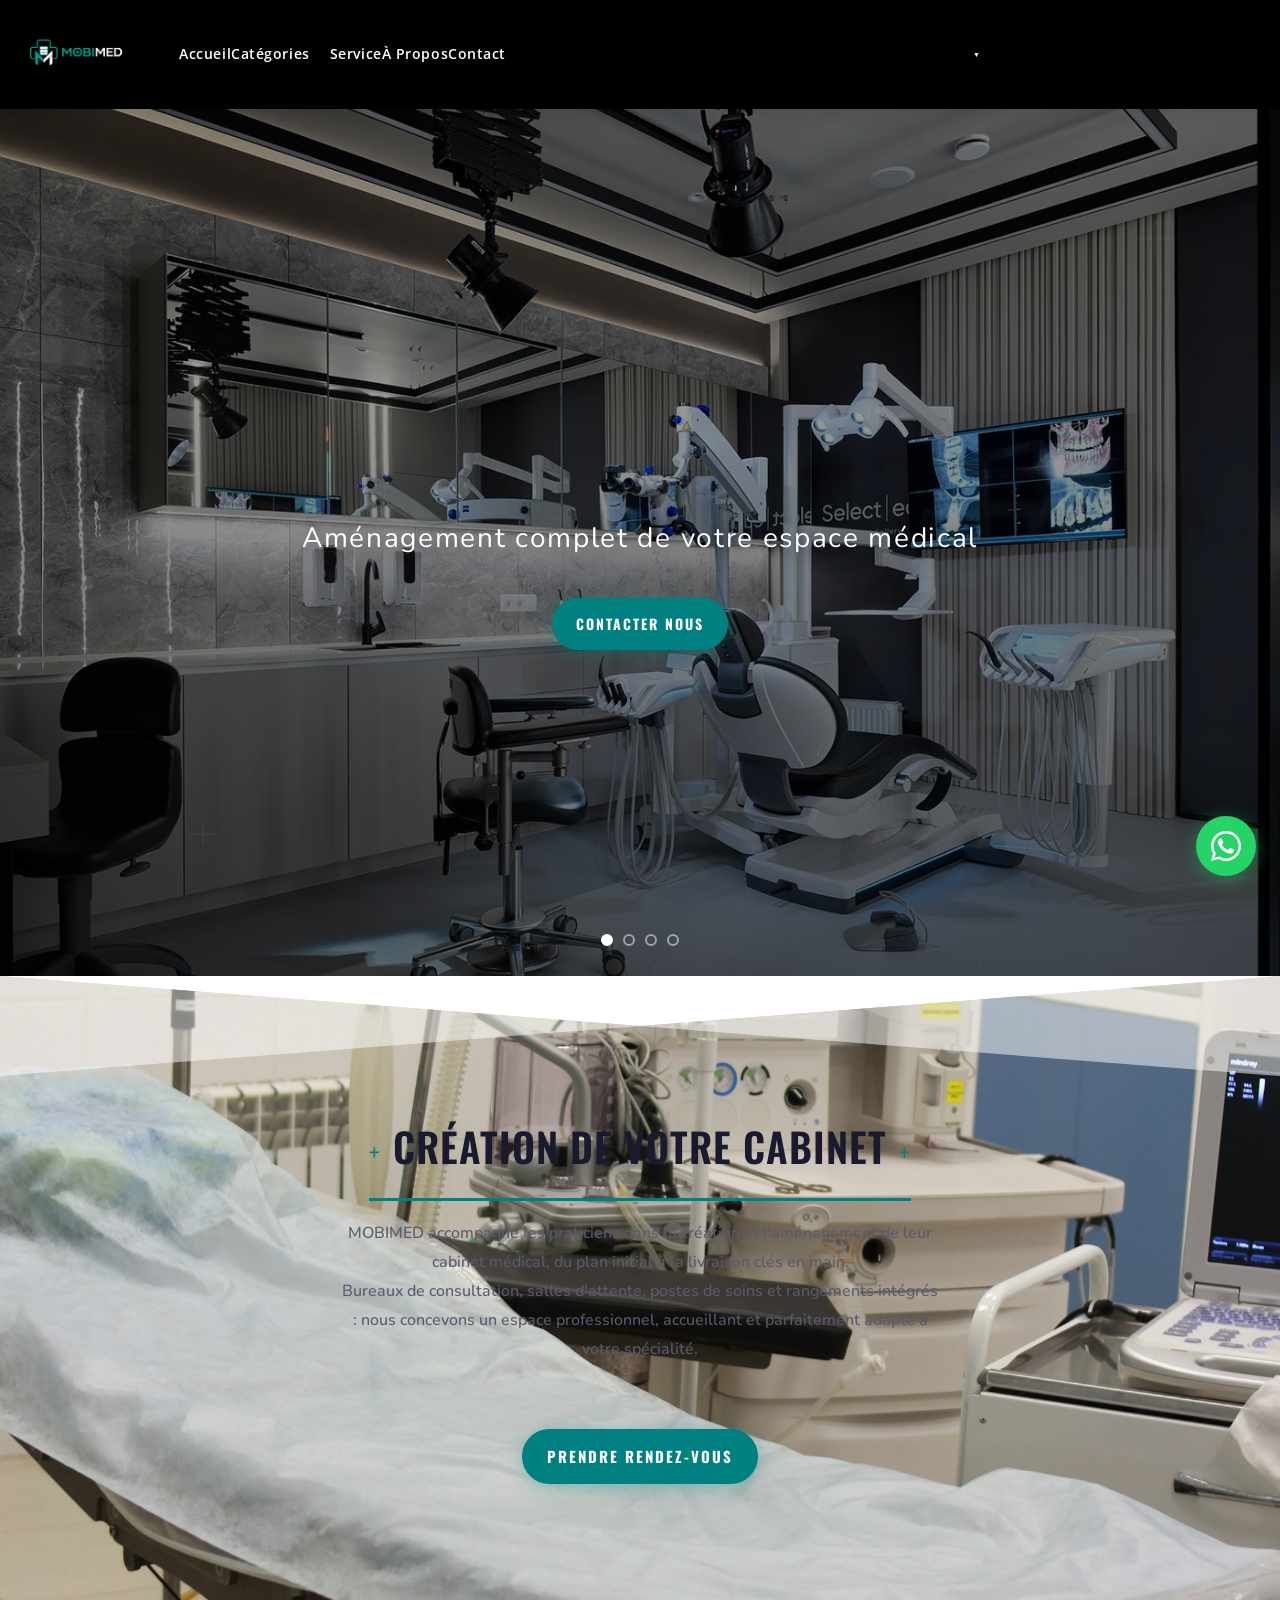
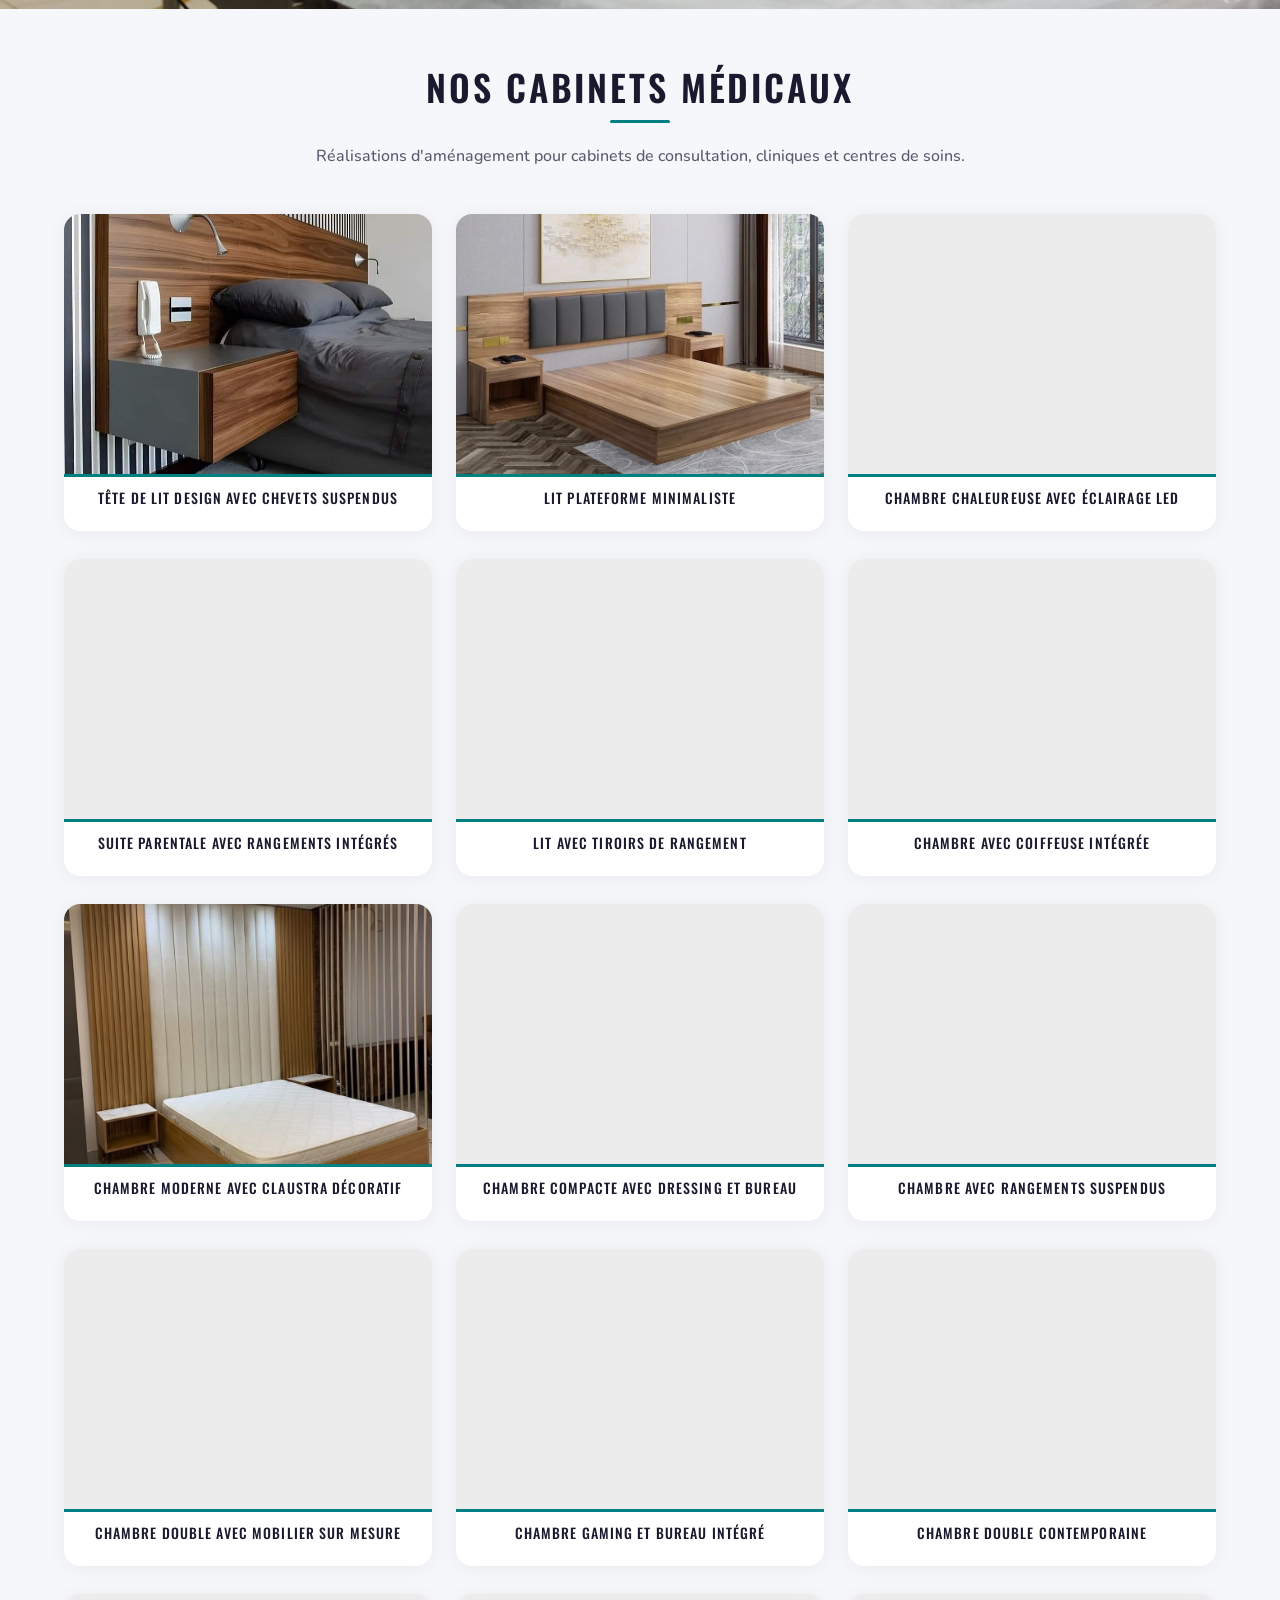
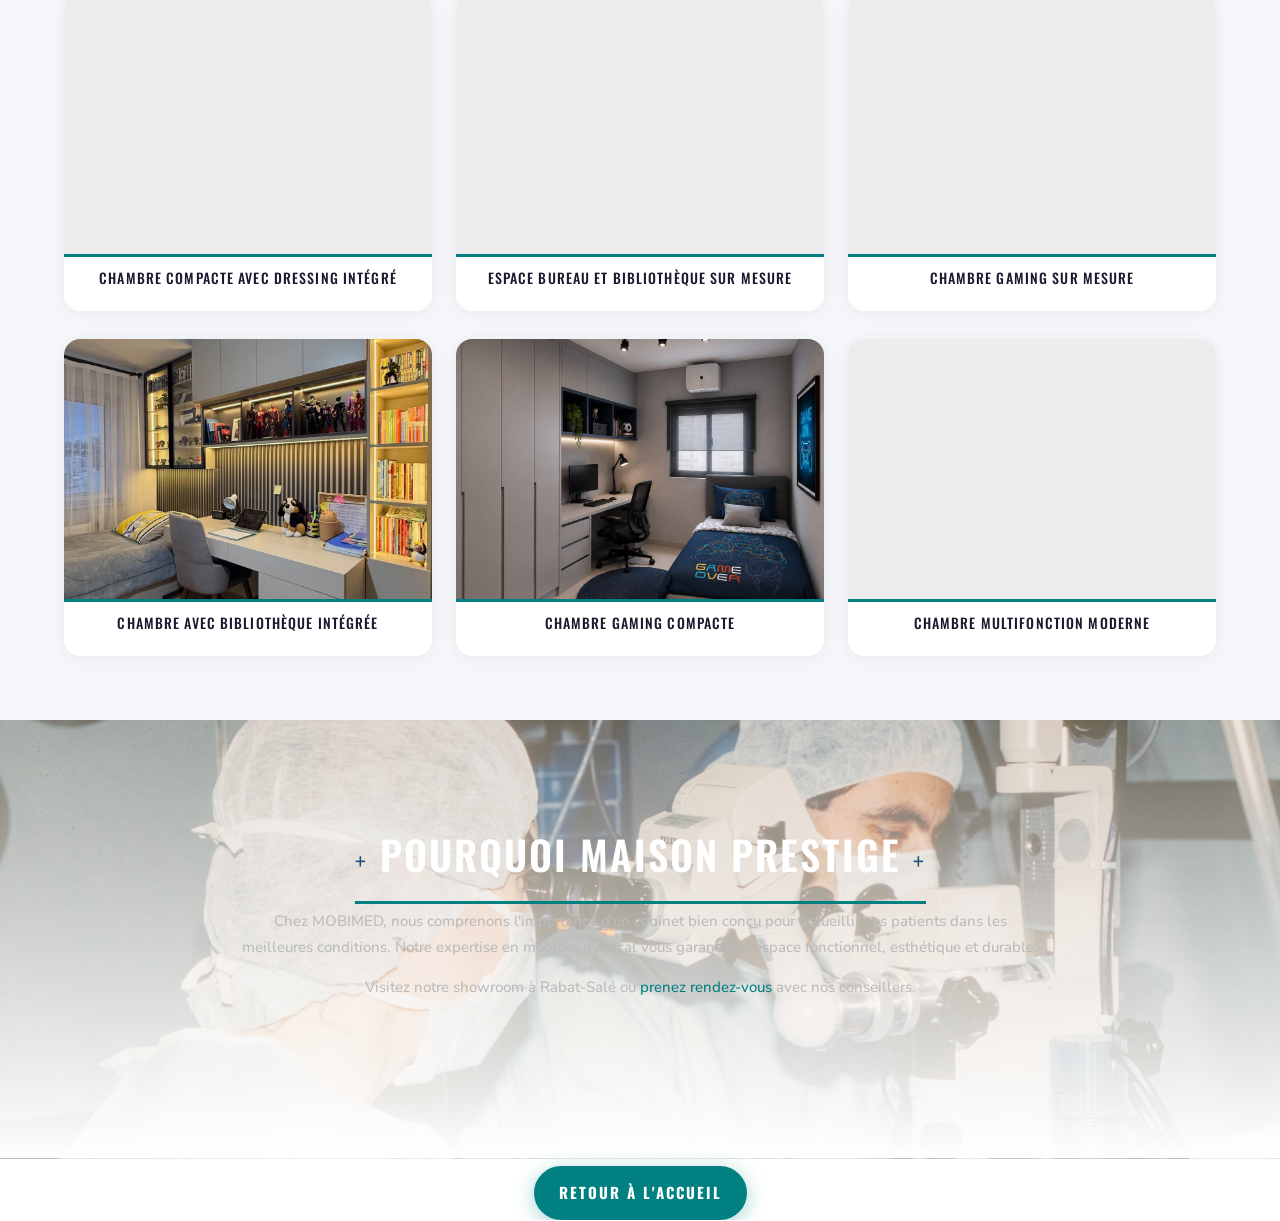
==== commit db54a5a9: "Premier commit" ====
--- a/amenagement-cabinet.html
+++ b/amenagement-cabinet.html
@@ -66,7 +66,7 @@
 /*# sourceURL=wp-block-library-inline-css */
 </style>
 
-<link rel="stylesheet" href="css/maison-chic-custom.css?v=19"></head>
+<link rel="stylesheet" href="css/maison-chic-custom.css?v=20"></head>
 <body class="home wp-singular page-template-default page page-id-9 wp-theme-Divi et_pb_button_helper_class et_fixed_nav et_show_nav et_primary_nav_dropdown_animation_fade et_secondary_nav_dropdown_animation_fade et_header_style_left et_pb_footer_columns4 et_cover_background et_pb_gutter windows et_pb_gutters3 et_pb_pagebuilder_layout et_no_sidebar et_divi_theme et-db">
 	<div id="page-container">
 
@@ -433,7 +433,7 @@
 </script>
 <style id="et-builder-module-design-deferred-9-cached-inline-styles">.et_pb_section_0.et_pb_section{background-color:#000000!important}.et_pb_fullwidth_header_0.et_pb_fullwidth_header .header-content h1,.et_pb_fullwidth_header_0.et_pb_fullwidth_header .header-content h2.et_pb_module_header,.et_pb_fullwidth_header_0.et_pb_fullwidth_header .header-content h3.et_pb_module_header,.et_pb_fullwidth_header_0.et_pb_fullwidth_header .header-content h4.et_pb_module_header,.et_pb_fullwidth_header_0.et_pb_fullwidth_header .header-content h5.et_pb_module_header,.et_pb_fullwidth_header_0.et_pb_fullwidth_header .header-content h6.et_pb_module_header{font-family:'Oswald',Helvetica,Arial,Lucida,sans-serif;text-transform:uppercase;font-size:80px;color:#515151!important;letter-spacing:0.05em;line-height:1.5em;text-align:center}.et_pb_fullwidth_header_0.et_pb_fullwidth_header .et_pb_header_content_wrapper{color:#008080!important}.et_pb_fullwidth_header_0.et_pb_fullwidth_header .et_pb_fullwidth_header_subhead{font-family:'Nunito',Helvetica,Arial,Lucida,sans-serif;font-weight:600;font-size:39px;color:#008080!important;line-height:1.9em}.et_pb_fullwidth_header.et_pb_fullwidth_header_0{background-color:#008080}.et_pb_fullwidth_header_0{padding-top:77px}body #page-container .et_pb_section .et_pb_fullwidth_header_0 .et_pb_button_one.et_pb_button{border-width:10px!important;border-color:#008080;border-radius:0px;letter-spacing:3px;font-size:15px;font-family:'Oswald',Helvetica,Arial,Lucida,sans-serif!important;text-transform:uppercase!important;background-color:#008080}body #page-container .et_pb_section .et_pb_fullwidth_header_0 .et_pb_button_one.et_pb_button:hover{border-color:#008080!important;border-radius:0px!important;letter-spacing:3px!important;padding-right:2em;padding-left:0.7em;background-image:initial;background-color:#008080}body #page-container .et_pb_section .et_pb_fullwidth_header_0 .et_pb_button_one.et_pb_button,body #page-container .et_pb_section .et_pb_fullwidth_header_0 .et_pb_button_one.et_pb_button:hover,body #page-container .et_pb_section .et_pb_button_0,body #page-container .et_pb_section .et_pb_button_0:hover,body #page-container .et_pb_section .et_pb_button_1,body #page-container .et_pb_section .et_pb_button_1:hover,body #page-container .et_pb_section .et_pb_button_3,body #page-container .et_pb_section .et_pb_button_3:hover,body #page-container .et_pb_section .et_pb_button_4,body #page-container .et_pb_section .et_pb_button_4:hover{padding:0.3em 1em!important}body #page-container .et_pb_section .et_pb_fullwidth_header_0 .et_pb_button_one.et_pb_button:before,body #page-container .et_pb_section .et_pb_fullwidth_header_0 .et_pb_button_one.et_pb_button:after,body #page-container .et_pb_section .et_pb_button_0:before,body #page-container .et_pb_section .et_pb_button_0:after,body #page-container .et_pb_section .et_pb_button_1:before,body #page-container .et_pb_section .et_pb_button_1:after,body #page-container .et_pb_section .et_pb_button_2:before,body #page-container .et_pb_section .et_pb_button_2:after,body #page-container .et_pb_section .et_pb_button_3:before,body #page-container .et_pb_section .et_pb_button_3:after,body #page-container .et_pb_section .et_pb_button_4:before,body #page-container .et_pb_section .et_pb_button_4:after{display:none!important}.et_pb_fullwidth_header_0 .et_pb_button_one.et_pb_button,.et_pb_button_0,.et_pb_button_1,.et_pb_button_2,.et_pb_button_3,.et_pb_button_4{transition:background-color 300ms ease 0ms,border 300ms ease 0ms,border-radius 300ms ease 0ms,letter-spacing 300ms ease 0ms}div.et_pb_section.et_pb_section_1{background-image:url(images/Fond_servicelows.jpg)!important}.et_pb_section_1.et_pb_section{padding-top:100px;padding-bottom:100px}.et_pb_section_1.section_has_divider.et_pb_top_divider .et_pb_top_inside_divider{background-image:url([data-uri]);background-size:100% 100px;top:0;height:100px;z-index:1;transform:scale(1,1)}.et_pb_text_0{line-height:1.8em;font-family:'Nunito',Helvetica,Arial,Lucida,sans-serif;font-size:18px;line-height:1.8em;max-width:600px}.et_pb_text_0 h2{font-family:'Oswald',Helvetica,Arial,Lucida,sans-serif;text-transform:uppercase;font-size:40px;letter-spacing:1px;line-height:1.5em;text-align:center}.et_pb_text_1,.et_pb_text_7{line-height:1.8em;font-family:'Nunito',Helvetica,Arial,Lucida,sans-serif;font-size:18px;line-height:1.8em;margin-top:-30px!important}.et_pb_text_1 h1{font-family:'Oswald',Helvetica,Arial,Lucida,sans-serif;font-size:16px;letter-spacing:2px}.et_pb_row_1.et_pb_row{padding-top:60px!important;padding-right:0px!important;padding-bottom:60px!important;padding-left:0px!important;padding-top:60px;padding-right:0px;padding-bottom:60px;padding-left:0px}.et_pb_blurb_0.et_pb_blurb .et_pb_module_header,.et_pb_blurb_0.et_pb_blurb .et_pb_module_header a,.et_pb_blurb_1.et_pb_blurb .et_pb_module_header,.et_pb_blurb_1.et_pb_blurb .et_pb_module_header a,.et_pb_blurb_2.et_pb_blurb .et_pb_module_header,.et_pb_blurb_2.et_pb_blurb .et_pb_module_header a{font-family:'Oswald',Helvetica,Arial,Lucida,sans-serif;text-transform:uppercase;font-size:20px;letter-spacing:1px;line-height:1.7em;text-align:center}.et_pb_blurb_0.et_pb_blurb p,.et_pb_blurb_1.et_pb_blurb p,.et_pb_blurb_2.et_pb_blurb p{line-height:1.8em}.et_pb_blurb_0.et_pb_blurb .et_pb_blurb_description,.et_pb_blurb_1.et_pb_blurb .et_pb_blurb_description,.et_pb_blurb_2.et_pb_blurb .et_pb_blurb_description,.et_pb_text_4 h1,.et_pb_text_5 h1{text-align:center}.et_pb_blurb_0.et_pb_blurb,.et_pb_blurb_1.et_pb_blurb,.et_pb_blurb_2.et_pb_blurb{font-family:'Nunito',Helvetica,Arial,Lucida,sans-serif;font-size:18px;line-height:1.8em}.et_pb_blurb_0 .et_pb_main_blurb_image .et_pb_image_wrap,.et_pb_blurb_1 .et_pb_main_blurb_image .et_pb_image_wrap,.et_pb_blurb_2 .et_pb_main_blurb_image .et_pb_image_wrap{width:280px}body #page-container .et_pb_section .et_pb_button_0,body #page-container .et_pb_section .et_pb_button_1,body #page-container .et_pb_section .et_pb_button_2,body #page-container .et_pb_section .et_pb_button_3,body #page-container .et_pb_section .et_pb_button_4{color:#ffffff!important;border-width:10px!important;border-color:#008080;border-radius:0px;letter-spacing:3px;font-size:15px;font-family:'Oswald',Helvetica,Arial,Lucida,sans-serif!important;text-transform:uppercase!important;background-color:#008080}body #page-container .et_pb_section .et_pb_button_0:hover,body #page-container .et_pb_section .et_pb_button_1:hover,body #page-container .et_pb_section .et_pb_button_2:hover,body #page-container .et_pb_section .et_pb_button_3:hover,body #page-container .et_pb_section .et_pb_button_4:hover{border-color:#008080!important;border-radius:0px!important;letter-spacing:3px!important;background-image:initial;background-color:#008080}.et_pb_button_0,.et_pb_button_0:after,.et_pb_button_1,.et_pb_button_1:after,.et_pb_button_2,.et_pb_button_2:after,.et_pb_button_3,.et_pb_button_3:after,.et_pb_button_4,.et_pb_button_4:after{transition:all 300ms ease 0ms}div.et_pb_section.et_pb_section_2{background-image:linear-gradient(180deg,rgba(255,255,255,0.31) 0%,#ffffff 100%),url(images/histoirelow-1.jpg)!important}.et_pb_section_2.et_pb_section{padding-top:120px;padding-right:0px;padding-bottom:60px;padding-left:0px;background-color:#000000!important}.et_pb_text_2 h2,.et_pb_text_6 h2{font-family:'Oswald',Helvetica,Arial,Lucida,sans-serif;text-transform:uppercase;font-size:40px;letter-spacing:2px;line-height:1.5em;text-align:center}.et_pb_text_2,.et_pb_text_6{max-width:600px}.et_pb_text_3.et_pb_text,.et_pb_text_7.et_pb_text{color:#ffffff!important}.et_pb_text_3{line-height:1.8em;font-family:'Nunito',Helvetica,Arial,Lucida,sans-serif;font-size:18px;line-height:1.8em;padding-bottom:104px!important;margin-top:-30px!important}.et_pb_text_3 h1,.et_pb_text_7 h1{font-family:'Oswald',Helvetica,Arial,Lucida,sans-serif;font-size:16px;letter-spacing:2px;line-height:1.7em}.et_pb_section_3.et_pb_section,.et_pb_section_6.et_pb_section,.et_pb_section_7.et_pb_section{padding-top:0px;padding-right:0px;padding-bottom:0px;padding-left:0px}.et_pb_row_4.et_pb_row,.et_pb_row_9.et_pb_row,.et_pb_row_10.et_pb_row{padding-top:0px!important;padding-right:0px!important;padding-bottom:0px!important;padding-left:0px!important;padding-top:0px;padding-right:0px;padding-bottom:0px;padding-left:0px}.et_pb_text_4,.et_pb_text_5{line-height:1.8em;font-family:'Nunito',Helvetica,Arial,Lucida,sans-serif;font-size:18px;line-height:1.8em}.et_pb_text_4 h3,.et_pb_text_5 h3{font-family:'Oswald',Helvetica,Arial,Lucida,sans-serif;text-transform:uppercase;font-size:42px;letter-spacing:2px;line-height:1.5em}.et_pb_button_1_wrapper{margin-top:60px!important}div.et_pb_section.et_pb_section_4{background-image:url(images/pourquoi.lowjpg.jpg)!important}.et_pb_section_4.et_pb_section{padding-top:10%;padding-right:0px;padding-bottom:10%;padding-left:0px;background-color:#e2d4c0!important}.et_pb_button_2_wrapper,.et_pb_button_3_wrapper,.et_pb_button_4_wrapper{margin-top:20px!important}body #page-container .et_pb_section .et_pb_button_2,body #page-container .et_pb_section .et_pb_button_2:hover{padding-right:1em!important;padding-left:1em!important}div.et_pb_section.et_pb_section_5{background-image:url(images/qualiteslow-1.jpg)!important}.et_pb_section_5.et_pb_section{padding-top:10%;padding-right:0px;padding-bottom:10%;padding-left:0px;background-color:#1d2528!important}.et_pb_row_6.et_pb_row,.et_pb_row_7.et_pb_row,.et_pb_row_8.et_pb_row{padding-right:20%!important;padding-right:20%}.et_pb_text_6 h1{text-transform:uppercase;text-align:center}.et_pb_blurb_3.et_pb_blurb .et_pb_module_header,.et_pb_blurb_3.et_pb_blurb .et_pb_module_header a,.et_pb_blurb_4.et_pb_blurb .et_pb_module_header,.et_pb_blurb_4.et_pb_blurb .et_pb_module_header a,.et_pb_blurb_5.et_pb_blurb .et_pb_module_header,.et_pb_blurb_5.et_pb_blurb .et_pb_module_header a{font-family:'Oswald',Helvetica,Arial,Lucida,sans-serif;text-transform:uppercase;font-size:16px;color:#707070!important;letter-spacing:2px;line-height:1.7em;text-align:center}.et_pb_blurb_3.et_pb_blurb,.et_pb_blurb_4.et_pb_blurb,.et_pb_blurb_5.et_pb_blurb{padding-top:0px!important;padding-right:0px!important;padding-bottom:0px!important;padding-left:0px!important;margin-top:0px!important;margin-right:0px!important;margin-bottom:0px!important;margin-left:0px!important}.et_pb_image_0,.et_pb_image_1,.et_pb_image_2{width:100%;max-width:100%!important;text-align:left;margin-left:0}.et_pb_image_0 .et_pb_image_wrap,.et_pb_image_0 img,.et_pb_image_1 .et_pb_image_wrap,.et_pb_image_1 img,.et_pb_image_2 .et_pb_image_wrap,.et_pb_image_2 img{width:100%}.et_pb_text_8,.et_pb_text_15{font-family:'Oswald',Helvetica,Arial,Lucida,sans-serif;margin-bottom:4%!important}.et_pb_text_8 h2,.et_pb_text_15 h2{font-family:'Oswald',Helvetica,Arial,Lucida,sans-serif;text-transform:uppercase;font-size:40px;letter-spacing:2px;line-height:1.5em;text-align:left}.et_pb_text_9,.et_pb_text_10,.et_pb_text_11,.et_pb_text_12,.et_pb_text_13,.et_pb_text_14,.et_pb_text_16,.et_pb_text_17,.et_pb_text_18,.et_pb_text_19,.et_pb_text_20{line-height:1.5em;font-family:'Nunito',Helvetica,Arial,Lucida,sans-serif;font-size:16px;line-height:1.5em;margin-bottom:6%!important}.et_pb_text_9 h1,.et_pb_text_10 h1,.et_pb_text_11 h1,.et_pb_text_12 h1,.et_pb_text_13 h1,.et_pb_text_14 h1,.et_pb_text_16 h1,.et_pb_text_17 h1,.et_pb_text_18 h1,.et_pb_text_20 h1{font-family:'Oswald',Helvetica,Arial,Lucida,sans-serif;text-transform:uppercase;font-size:16px;color:#4f4f4f!important;letter-spacing:2px;line-height:1.7em}.et_pb_text_9 h4,.et_pb_text_10 h4,.et_pb_text_11 h4,.et_pb_text_12 h4,.et_pb_text_13 h4,.et_pb_text_14 h4,.et_pb_text_16 h4,.et_pb_text_17 h4,.et_pb_text_18 h4,.et_pb_text_20 h4{font-family:'Oswald',Helvetica,Arial,Lucida,sans-serif;text-transform:uppercase;font-size:16px;color:#878787!important;letter-spacing:1px;line-height:1.5em}.et_pb_text_19.et_pb_text{color:#008080!important}.et_pb_text_19 h1{font-family:'Oswald',Helvetica,Arial,Lucida,sans-serif;text-transform:uppercase;font-size:16px;color:#DCA57D!important;letter-spacing:2px;line-height:1.7em}.et_pb_text_19 h4{font-family:'Oswald',Helvetica,Arial,Lucida,sans-serif;text-transform:uppercase;font-size:16px;color:#DCA57D!important;letter-spacing:1px;line-height:1.5em}.et_pb_section_8.et_pb_section{padding-top:7px;padding-bottom:0px;background-color:#ffffff!important}.et_pb_row_11.et_pb_row{padding-top:0px!important;padding-bottom:0px!important;padding-top:0px;padding-bottom:0px}.et_pb_row_11,body #page-container .et-db #et-boc .et-l .et_pb_row_11.et_pb_row,body.et_pb_pagebuilder_layout.single #page-container #et-boc .et-l .et_pb_row_11.et_pb_row,body.et_pb_pagebuilder_layout.single.et_full_width_page #page-container #et-boc .et-l .et_pb_row_11.et_pb_row{max-width:266px}.et_pb_blurb_6.et_pb_blurb .et_pb_module_header,.et_pb_blurb_6.et_pb_blurb .et_pb_module_header a{font-size:16px;line-height:1.1em}.et_pb_blurb_6.et_pb_blurb{font-weight:700;padding-bottom:0px!important;margin-bottom:0px!important}.et_pb_blurb_6 .et_pb_main_blurb_image .et_pb_image_wrap{width:100px}.et_pb_blurb_6 .et_pb_blurb_content{max-width:294px}.et_pb_column_6{padding-top:100px;padding-right:10%;padding-bottom:100px;padding-left:10%}.et_pb_column_7{background-image:url(images/service_a_domicilelow.jpg)}.et_pb_column_18{background-color:rgba(0,0,0,0.6);padding-top:100px;padding-right:10%;padding-bottom:100px;padding-left:10%}.et_pb_column_19{background-color:#000000;padding-top:100px;padding-right:10%;padding-bottom:100px;padding-left:10%}.et_pb_row_0.et_pb_row{padding-top:40px!important;padding-right:0px!important;padding-bottom:40px!important;padding-left:0px!important;margin-left:auto!important;margin-right:auto!important;padding-top:40px;padding-right:0px;padding-bottom:40px;padding-left:0px}.et_pb_text_0.et_pb_module,.et_pb_text_1.et_pb_module,.et_pb_text_2.et_pb_module,.et_pb_text_3.et_pb_module,.et_pb_text_6.et_pb_module,.et_pb_text_7.et_pb_module{margin-left:auto!important;margin-right:auto!important}.et_pb_text_4.et_pb_module,.et_pb_text_5.et_pb_module{margin-left:0px!important;margin-right:auto!important}@media only screen and (min-width:981px){.et_pb_text_1,.et_pb_text_4,.et_pb_text_5,.et_pb_text_7{max-width:600px}.et_pb_text_3{max-width:800px}.et_pb_row_4,body #page-container .et-db #et-boc .et-l .et_pb_row_4.et_pb_row,body.et_pb_pagebuilder_layout.single #page-container #et-boc .et-l .et_pb_row_4.et_pb_row,body.et_pb_pagebuilder_layout.single.et_full_width_page #page-container #et-boc .et-l .et_pb_row_4.et_pb_row,.et_pb_row_9,body #page-container .et-db #et-boc .et-l .et_pb_row_9.et_pb_row,body.et_pb_pagebuilder_layout.single #page-container #et-boc .et-l .et_pb_row_9.et_pb_row,body.et_pb_pagebuilder_layout.single.et_full_width_page #page-container #et-boc .et-l .et_pb_row_9.et_pb_row,.et_pb_row_10,body #page-container .et-db #et-boc .et-l .et_pb_row_10.et_pb_row,body.et_pb_pagebuilder_layout.single #page-container #et-boc .et-l .et_pb_row_10.et_pb_row,body.et_pb_pagebuilder_layout.single.et_full_width_page #page-container #et-boc .et-l .et_pb_row_10.et_pb_row{width:100%;max-width:100%}.et_pb_row_5,body #page-container .et-db #et-boc .et-l .et_pb_row_5.et_pb_row,body.et_pb_pagebuilder_layout.single #page-container #et-boc .et-l .et_pb_row_5.et_pb_row,body.et_pb_pagebuilder_layout.single.et_full_width_page #page-container #et-boc .et-l .et_pb_row_5.et_pb_row{width:89%;max-width:89%}}@media only screen and (max-width:980px){.et_pb_fullwidth_header_0.et_pb_fullwidth_header .header-content h1,.et_pb_fullwidth_header_0.et_pb_fullwidth_header .header-content h2.et_pb_module_header,.et_pb_fullwidth_header_0.et_pb_fullwidth_header .header-content h3.et_pb_module_header,.et_pb_fullwidth_header_0.et_pb_fullwidth_header .header-content h4.et_pb_module_header,.et_pb_fullwidth_header_0.et_pb_fullwidth_header .header-content h5.et_pb_module_header,.et_pb_fullwidth_header_0.et_pb_fullwidth_header .header-content h6.et_pb_module_header{font-size:60px}.et_pb_row_4,body #page-container .et-db #et-boc .et-l .et_pb_row_4.et_pb_row,body.et_pb_pagebuilder_layout.single #page-container #et-boc .et-l .et_pb_row_4.et_pb_row,body.et_pb_pagebuilder_layout.single.et_full_width_page #page-container #et-boc .et-l .et_pb_row_4.et_pb_row,.et_pb_row_9,body #page-container .et-db #et-boc .et-l .et_pb_row_9.et_pb_row,body.et_pb_pagebuilder_layout.single #page-container #et-boc .et-l .et_pb_row_9.et_pb_row,body.et_pb_pagebuilder_layout.single.et_full_width_page #page-container #et-boc .et-l .et_pb_row_9.et_pb_row,.et_pb_row_10,body #page-container .et-db #et-boc .et-l .et_pb_row_10.et_pb_row,body.et_pb_pagebuilder_layout.single #page-container #et-boc .et-l .et_pb_row_10.et_pb_row,body.et_pb_pagebuilder_layout.single.et_full_width_page #page-container #et-boc .et-l .et_pb_row_10.et_pb_row{width:100%;max-width:100%}.et_pb_row_5,body #page-container .et-db #et-boc .et-l .et_pb_row_5.et_pb_row,body.et_pb_pagebuilder_layout.single #page-container #et-boc .et-l .et_pb_row_5.et_pb_row,body.et_pb_pagebuilder_layout.single.et_full_width_page #page-container #et-boc .et-l .et_pb_row_5.et_pb_row{width:80%;max-width:80%}.et_pb_row_6.et_pb_row,.et_pb_row_7.et_pb_row,.et_pb_row_8.et_pb_row{padding-right:0px!important;padding-right:0px!important}.et_pb_image_0,.et_pb_image_1,.et_pb_image_2{text-align:center;margin-left:auto;margin-right:auto}}@media only screen and (max-width:767px){.et_pb_fullwidth_header_0.et_pb_fullwidth_header .header-content h1,.et_pb_fullwidth_header_0.et_pb_fullwidth_header .header-content h2.et_pb_module_header,.et_pb_fullwidth_header_0.et_pb_fullwidth_header .header-content h3.et_pb_module_header,.et_pb_fullwidth_header_0.et_pb_fullwidth_header .header-content h4.et_pb_module_header,.et_pb_fullwidth_header_0.et_pb_fullwidth_header .header-content h5.et_pb_module_header,.et_pb_fullwidth_header_0.et_pb_fullwidth_header .header-content h6.et_pb_module_header{font-size:40px}.et_pb_row_6.et_pb_row,.et_pb_row_7.et_pb_row,.et_pb_row_8.et_pb_row{padding-right:0px!important;padding-right:0px!important}}</style>
 
-<link rel="stylesheet" href="css/maison-chic-overrides.css?v=19">
+<link rel="stylesheet" href="css/maison-chic-overrides.css?v=20">
 
 <script src="js/translate.js?v=2"></script>
 <script>
--- a/css/maison-chic-custom.css
+++ b/css/maison-chic-custom.css
@@ -1338,7 +1338,7 @@
   display: inline-flex; align-items: center; justify-content: center;
   position: relative; z-index: 1000000;
   align-self: center; height: 34px !important;
-  margin-left: auto !important;
+  margin-left: 12px !important;
 }
 #google_translate_element, .goog-te-gadget, .goog-te-gadget > div {
   display: inline-flex !important; align-items: center !important;
@@ -1380,9 +1380,9 @@
 }
 .goog-text-highlight { background: transparent !important; box-shadow: none !important; }
 
-@media (min-width: 981px) { .mc-translate-container { margin-left: auto !important; margin-right: 8px !important; } }
+@media (min-width: 981px) { .mc-translate-container { margin-left: 12px !important; margin-right: 8px !important; } }
 @media (max-width: 980px) {
-  .mc-translate-container { margin-left: auto !important; margin-right: 6px !important; height: 32px !important; }
+  .mc-translate-container { margin-left: 4px !important; margin-right: 6px !important; height: 32px !important; }
   .goog-te-combo { height: 32px !important; line-height: 32px !important; font-size: 12px !important; max-width: 85px !important; padding: 0 22px 0 26px !important; }
   .mc-translate-container::after { right: 8px !important; font-size: 6px !important; }
   .mc-flag-icon { left: 6px; width: 15px; height: 10px; }
--- a/css/maison-chic-overrides.css
+++ b/css/maison-chic-overrides.css
@@ -76,7 +76,7 @@
   #main-header #top-menu {
     display: flex !important;
     align-items: center !important;
-    justify-content: flex-end !important;
+    justify-content: flex-start !important;
     float: none !important;
   }
   #main-header #et_mobile_nav_menu { display: none !important; }
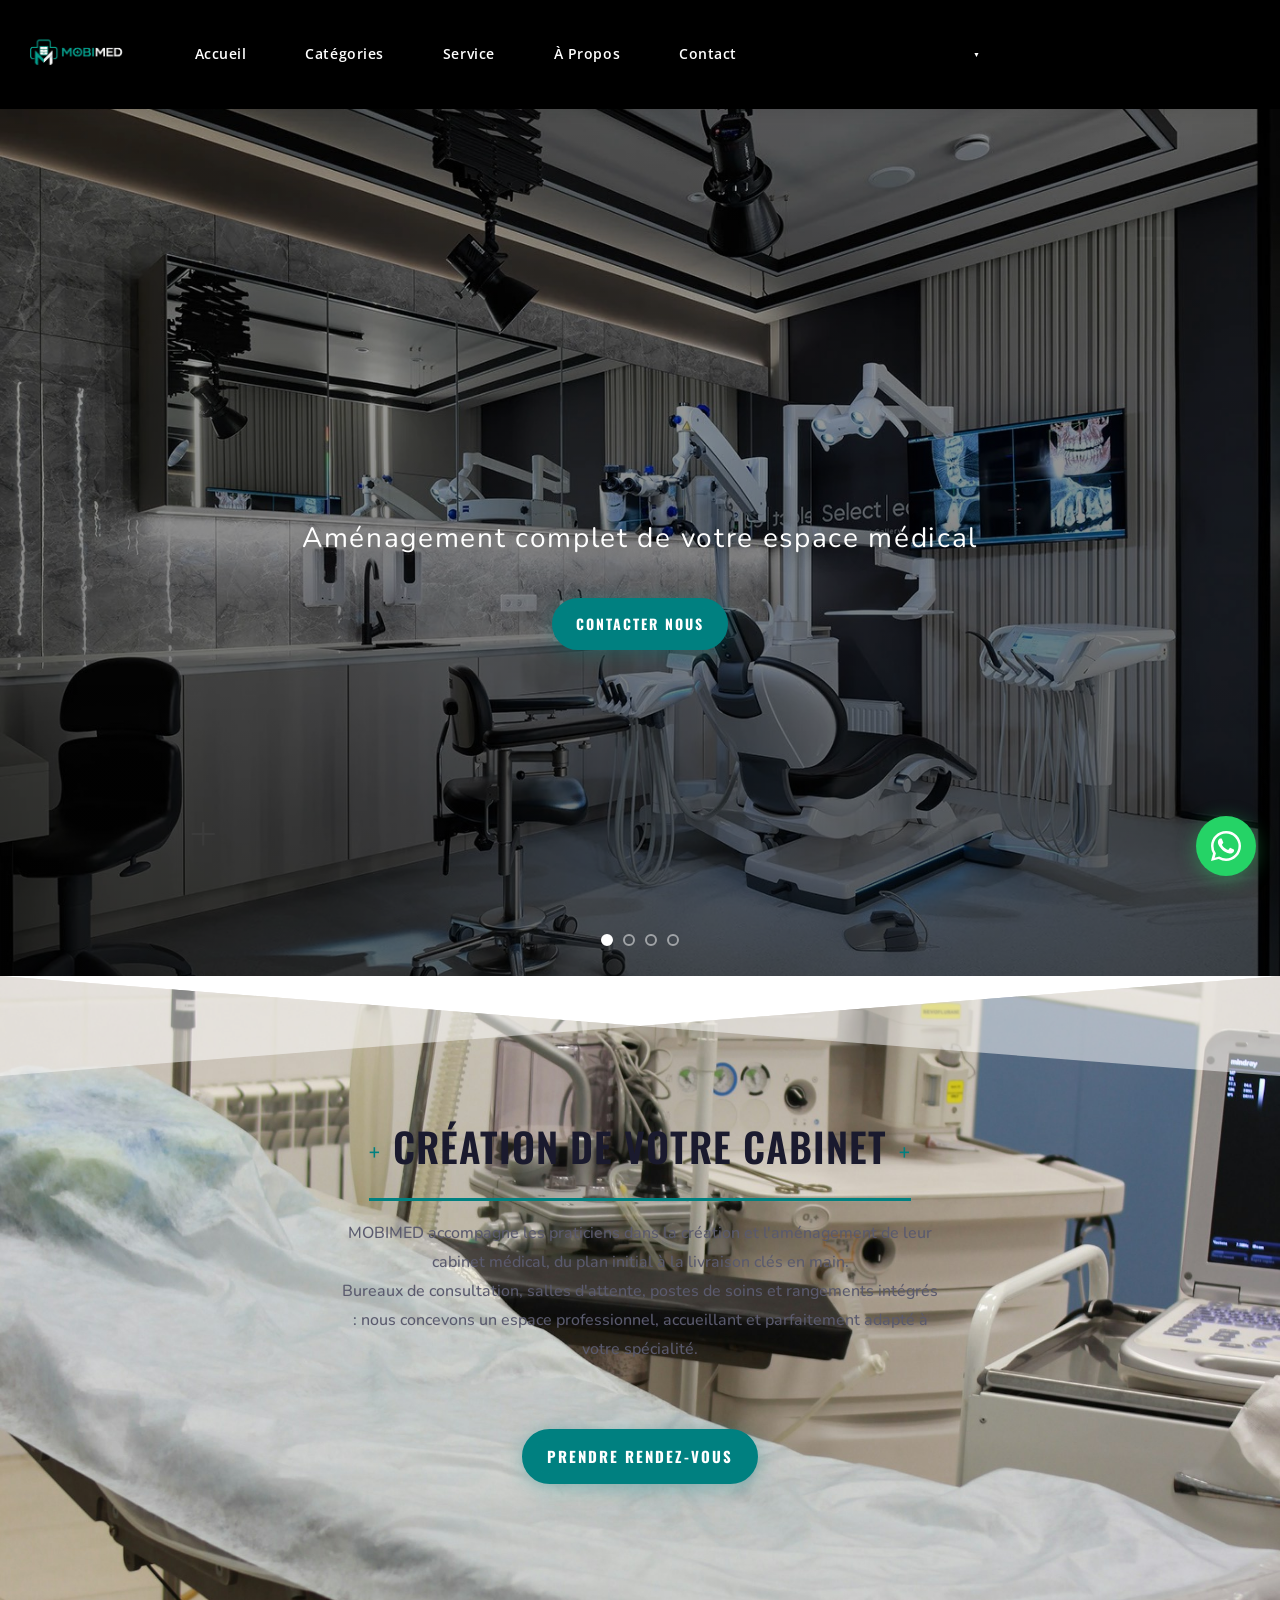
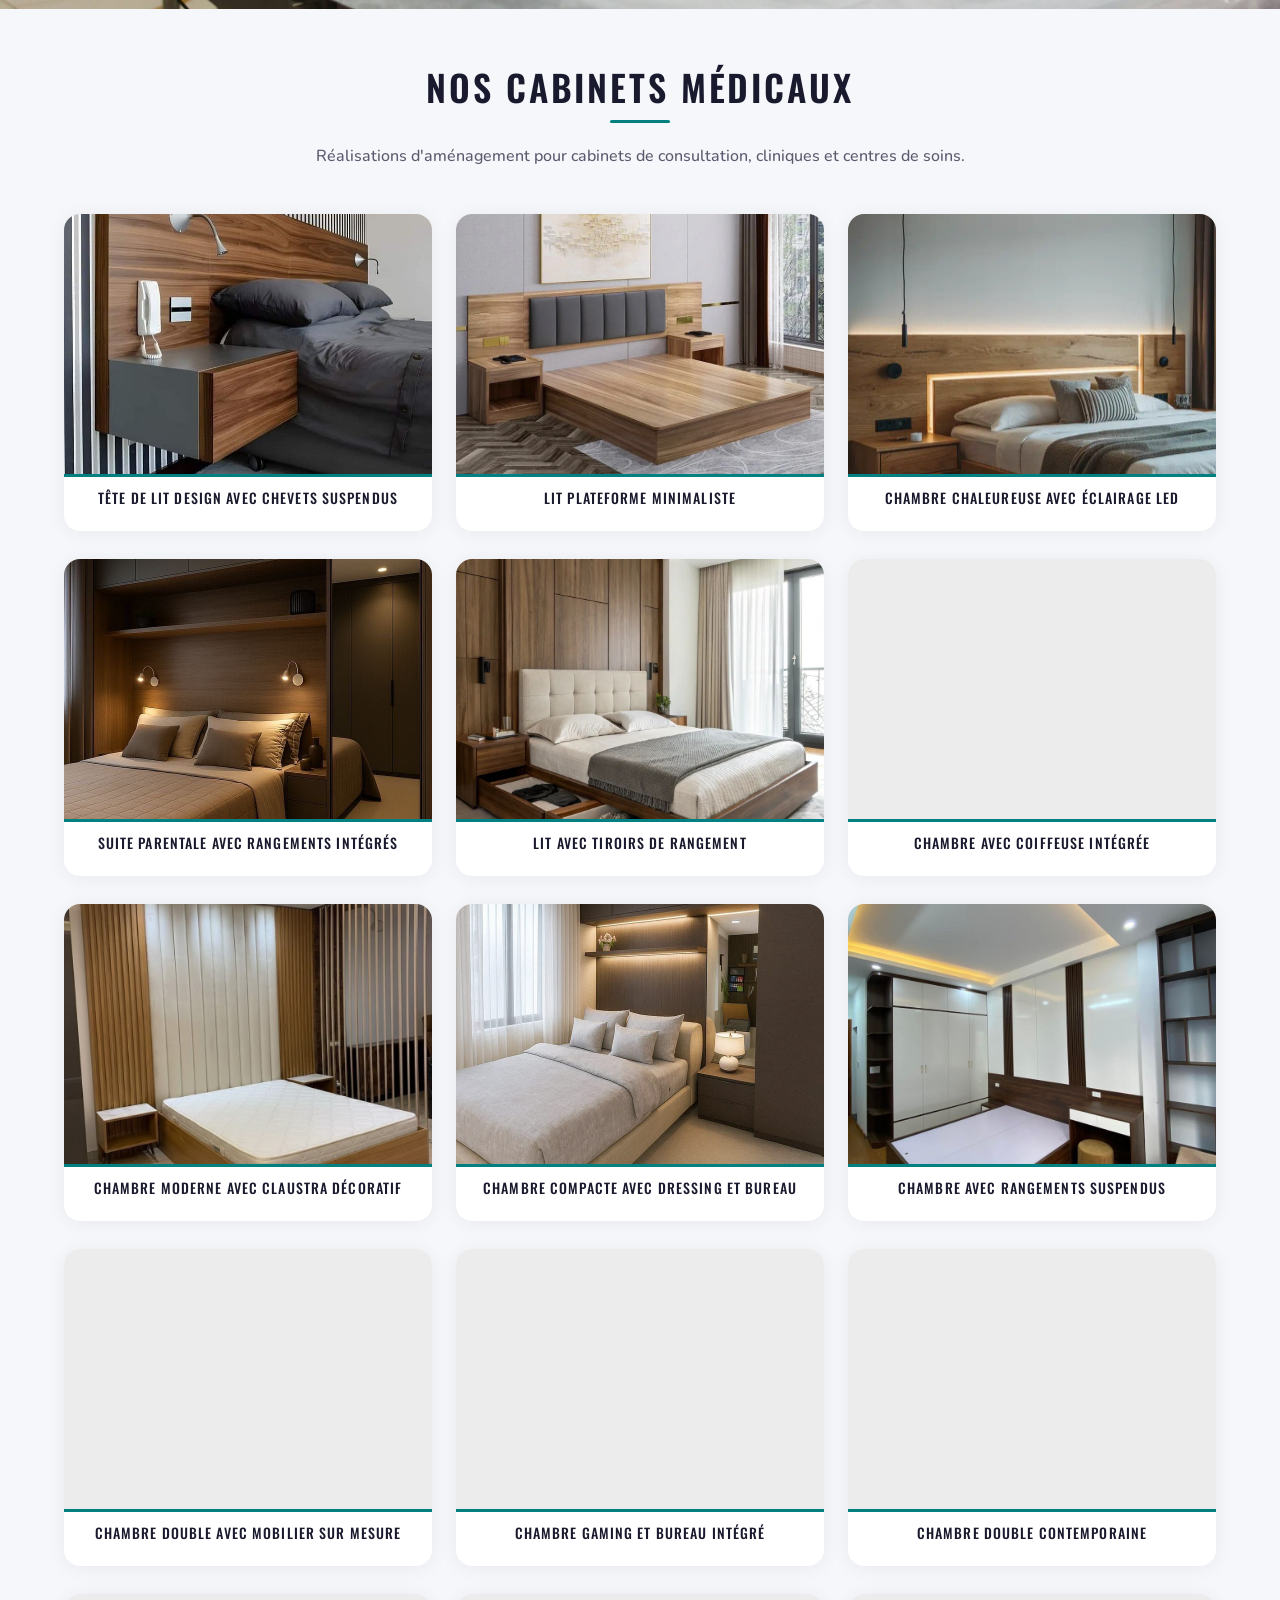
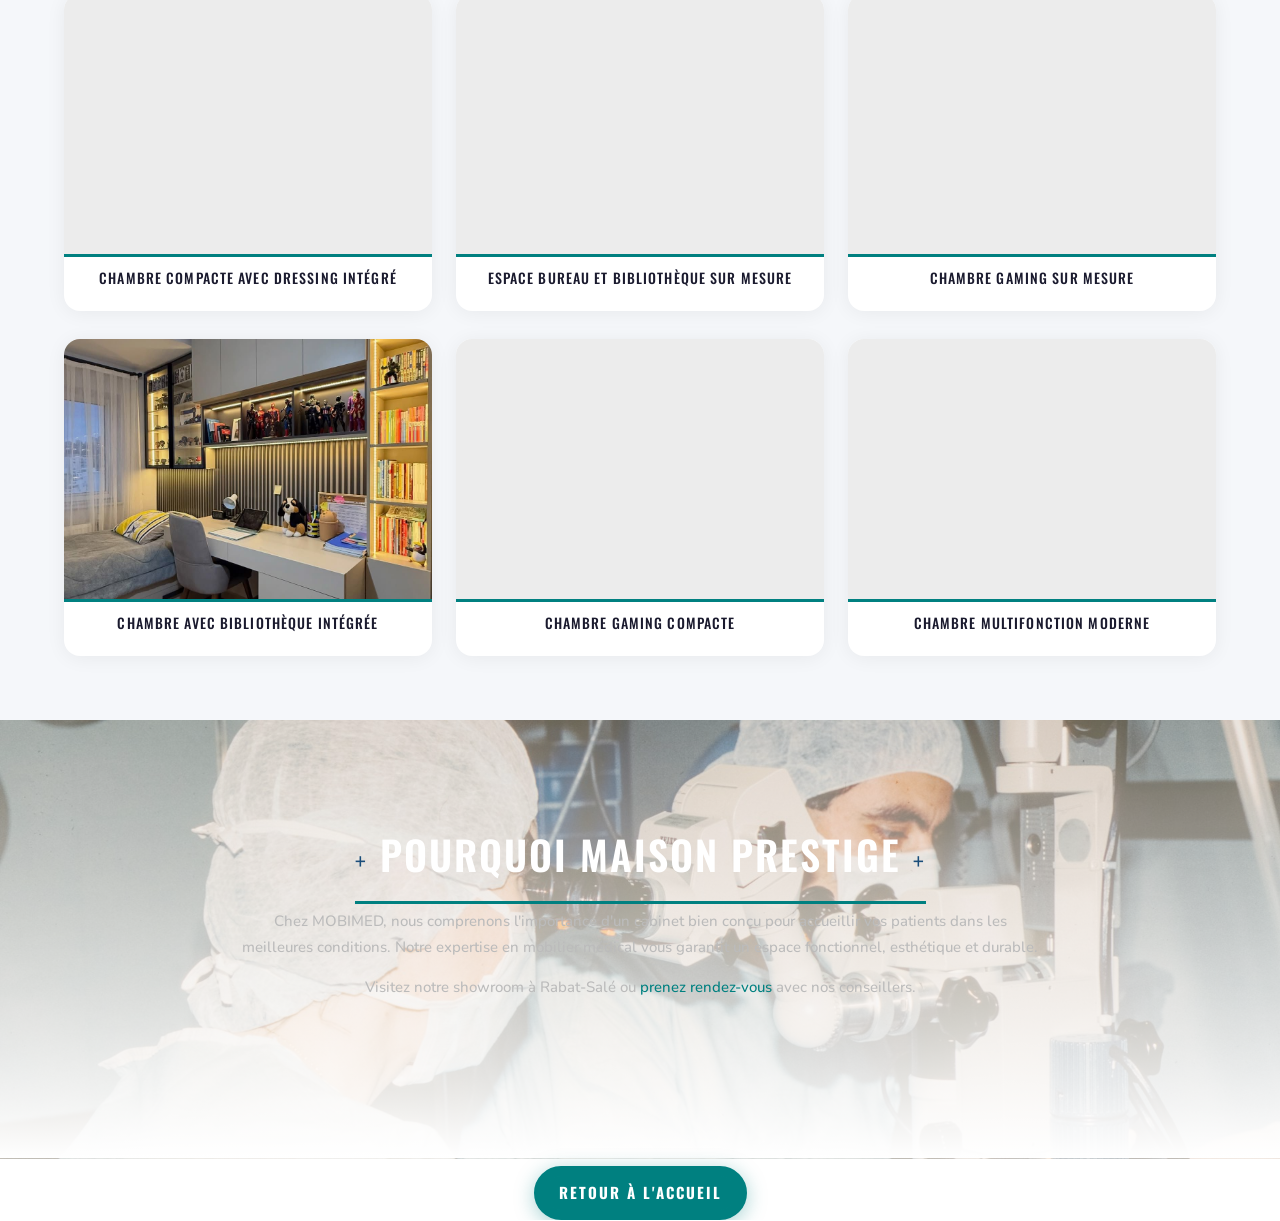
==== commit b838f5f0: "Premier commit" ====
--- a/amenagement-cabinet.html
+++ b/amenagement-cabinet.html
@@ -433,7 +433,7 @@
 </script>
 <style id="et-builder-module-design-deferred-9-cached-inline-styles">.et_pb_section_0.et_pb_section{background-color:#000000!important}.et_pb_fullwidth_header_0.et_pb_fullwidth_header .header-content h1,.et_pb_fullwidth_header_0.et_pb_fullwidth_header .header-content h2.et_pb_module_header,.et_pb_fullwidth_header_0.et_pb_fullwidth_header .header-content h3.et_pb_module_header,.et_pb_fullwidth_header_0.et_pb_fullwidth_header .header-content h4.et_pb_module_header,.et_pb_fullwidth_header_0.et_pb_fullwidth_header .header-content h5.et_pb_module_header,.et_pb_fullwidth_header_0.et_pb_fullwidth_header .header-content h6.et_pb_module_header{font-family:'Oswald',Helvetica,Arial,Lucida,sans-serif;text-transform:uppercase;font-size:80px;color:#515151!important;letter-spacing:0.05em;line-height:1.5em;text-align:center}.et_pb_fullwidth_header_0.et_pb_fullwidth_header .et_pb_header_content_wrapper{color:#008080!important}.et_pb_fullwidth_header_0.et_pb_fullwidth_header .et_pb_fullwidth_header_subhead{font-family:'Nunito',Helvetica,Arial,Lucida,sans-serif;font-weight:600;font-size:39px;color:#008080!important;line-height:1.9em}.et_pb_fullwidth_header.et_pb_fullwidth_header_0{background-color:#008080}.et_pb_fullwidth_header_0{padding-top:77px}body #page-container .et_pb_section .et_pb_fullwidth_header_0 .et_pb_button_one.et_pb_button{border-width:10px!important;border-color:#008080;border-radius:0px;letter-spacing:3px;font-size:15px;font-family:'Oswald',Helvetica,Arial,Lucida,sans-serif!important;text-transform:uppercase!important;background-color:#008080}body #page-container .et_pb_section .et_pb_fullwidth_header_0 .et_pb_button_one.et_pb_button:hover{border-color:#008080!important;border-radius:0px!important;letter-spacing:3px!important;padding-right:2em;padding-left:0.7em;background-image:initial;background-color:#008080}body #page-container .et_pb_section .et_pb_fullwidth_header_0 .et_pb_button_one.et_pb_button,body #page-container .et_pb_section .et_pb_fullwidth_header_0 .et_pb_button_one.et_pb_button:hover,body #page-container .et_pb_section .et_pb_button_0,body #page-container .et_pb_section .et_pb_button_0:hover,body #page-container .et_pb_section .et_pb_button_1,body #page-container .et_pb_section .et_pb_button_1:hover,body #page-container .et_pb_section .et_pb_button_3,body #page-container .et_pb_section .et_pb_button_3:hover,body #page-container .et_pb_section .et_pb_button_4,body #page-container .et_pb_section .et_pb_button_4:hover{padding:0.3em 1em!important}body #page-container .et_pb_section .et_pb_fullwidth_header_0 .et_pb_button_one.et_pb_button:before,body #page-container .et_pb_section .et_pb_fullwidth_header_0 .et_pb_button_one.et_pb_button:after,body #page-container .et_pb_section .et_pb_button_0:before,body #page-container .et_pb_section .et_pb_button_0:after,body #page-container .et_pb_section .et_pb_button_1:before,body #page-container .et_pb_section .et_pb_button_1:after,body #page-container .et_pb_section .et_pb_button_2:before,body #page-container .et_pb_section .et_pb_button_2:after,body #page-container .et_pb_section .et_pb_button_3:before,body #page-container .et_pb_section .et_pb_button_3:after,body #page-container .et_pb_section .et_pb_button_4:before,body #page-container .et_pb_section .et_pb_button_4:after{display:none!important}.et_pb_fullwidth_header_0 .et_pb_button_one.et_pb_button,.et_pb_button_0,.et_pb_button_1,.et_pb_button_2,.et_pb_button_3,.et_pb_button_4{transition:background-color 300ms ease 0ms,border 300ms ease 0ms,border-radius 300ms ease 0ms,letter-spacing 300ms ease 0ms}div.et_pb_section.et_pb_section_1{background-image:url(images/Fond_servicelows.jpg)!important}.et_pb_section_1.et_pb_section{padding-top:100px;padding-bottom:100px}.et_pb_section_1.section_has_divider.et_pb_top_divider .et_pb_top_inside_divider{background-image:url([data-uri]);background-size:100% 100px;top:0;height:100px;z-index:1;transform:scale(1,1)}.et_pb_text_0{line-height:1.8em;font-family:'Nunito',Helvetica,Arial,Lucida,sans-serif;font-size:18px;line-height:1.8em;max-width:600px}.et_pb_text_0 h2{font-family:'Oswald',Helvetica,Arial,Lucida,sans-serif;text-transform:uppercase;font-size:40px;letter-spacing:1px;line-height:1.5em;text-align:center}.et_pb_text_1,.et_pb_text_7{line-height:1.8em;font-family:'Nunito',Helvetica,Arial,Lucida,sans-serif;font-size:18px;line-height:1.8em;margin-top:-30px!important}.et_pb_text_1 h1{font-family:'Oswald',Helvetica,Arial,Lucida,sans-serif;font-size:16px;letter-spacing:2px}.et_pb_row_1.et_pb_row{padding-top:60px!important;padding-right:0px!important;padding-bottom:60px!important;padding-left:0px!important;padding-top:60px;padding-right:0px;padding-bottom:60px;padding-left:0px}.et_pb_blurb_0.et_pb_blurb .et_pb_module_header,.et_pb_blurb_0.et_pb_blurb .et_pb_module_header a,.et_pb_blurb_1.et_pb_blurb .et_pb_module_header,.et_pb_blurb_1.et_pb_blurb .et_pb_module_header a,.et_pb_blurb_2.et_pb_blurb .et_pb_module_header,.et_pb_blurb_2.et_pb_blurb .et_pb_module_header a{font-family:'Oswald',Helvetica,Arial,Lucida,sans-serif;text-transform:uppercase;font-size:20px;letter-spacing:1px;line-height:1.7em;text-align:center}.et_pb_blurb_0.et_pb_blurb p,.et_pb_blurb_1.et_pb_blurb p,.et_pb_blurb_2.et_pb_blurb p{line-height:1.8em}.et_pb_blurb_0.et_pb_blurb .et_pb_blurb_description,.et_pb_blurb_1.et_pb_blurb .et_pb_blurb_description,.et_pb_blurb_2.et_pb_blurb .et_pb_blurb_description,.et_pb_text_4 h1,.et_pb_text_5 h1{text-align:center}.et_pb_blurb_0.et_pb_blurb,.et_pb_blurb_1.et_pb_blurb,.et_pb_blurb_2.et_pb_blurb{font-family:'Nunito',Helvetica,Arial,Lucida,sans-serif;font-size:18px;line-height:1.8em}.et_pb_blurb_0 .et_pb_main_blurb_image .et_pb_image_wrap,.et_pb_blurb_1 .et_pb_main_blurb_image .et_pb_image_wrap,.et_pb_blurb_2 .et_pb_main_blurb_image .et_pb_image_wrap{width:280px}body #page-container .et_pb_section .et_pb_button_0,body #page-container .et_pb_section .et_pb_button_1,body #page-container .et_pb_section .et_pb_button_2,body #page-container .et_pb_section .et_pb_button_3,body #page-container .et_pb_section .et_pb_button_4{color:#ffffff!important;border-width:10px!important;border-color:#008080;border-radius:0px;letter-spacing:3px;font-size:15px;font-family:'Oswald',Helvetica,Arial,Lucida,sans-serif!important;text-transform:uppercase!important;background-color:#008080}body #page-container .et_pb_section .et_pb_button_0:hover,body #page-container .et_pb_section .et_pb_button_1:hover,body #page-container .et_pb_section .et_pb_button_2:hover,body #page-container .et_pb_section .et_pb_button_3:hover,body #page-container .et_pb_section .et_pb_button_4:hover{border-color:#008080!important;border-radius:0px!important;letter-spacing:3px!important;background-image:initial;background-color:#008080}.et_pb_button_0,.et_pb_button_0:after,.et_pb_button_1,.et_pb_button_1:after,.et_pb_button_2,.et_pb_button_2:after,.et_pb_button_3,.et_pb_button_3:after,.et_pb_button_4,.et_pb_button_4:after{transition:all 300ms ease 0ms}div.et_pb_section.et_pb_section_2{background-image:linear-gradient(180deg,rgba(255,255,255,0.31) 0%,#ffffff 100%),url(images/histoirelow-1.jpg)!important}.et_pb_section_2.et_pb_section{padding-top:120px;padding-right:0px;padding-bottom:60px;padding-left:0px;background-color:#000000!important}.et_pb_text_2 h2,.et_pb_text_6 h2{font-family:'Oswald',Helvetica,Arial,Lucida,sans-serif;text-transform:uppercase;font-size:40px;letter-spacing:2px;line-height:1.5em;text-align:center}.et_pb_text_2,.et_pb_text_6{max-width:600px}.et_pb_text_3.et_pb_text,.et_pb_text_7.et_pb_text{color:#ffffff!important}.et_pb_text_3{line-height:1.8em;font-family:'Nunito',Helvetica,Arial,Lucida,sans-serif;font-size:18px;line-height:1.8em;padding-bottom:104px!important;margin-top:-30px!important}.et_pb_text_3 h1,.et_pb_text_7 h1{font-family:'Oswald',Helvetica,Arial,Lucida,sans-serif;font-size:16px;letter-spacing:2px;line-height:1.7em}.et_pb_section_3.et_pb_section,.et_pb_section_6.et_pb_section,.et_pb_section_7.et_pb_section{padding-top:0px;padding-right:0px;padding-bottom:0px;padding-left:0px}.et_pb_row_4.et_pb_row,.et_pb_row_9.et_pb_row,.et_pb_row_10.et_pb_row{padding-top:0px!important;padding-right:0px!important;padding-bottom:0px!important;padding-left:0px!important;padding-top:0px;padding-right:0px;padding-bottom:0px;padding-left:0px}.et_pb_text_4,.et_pb_text_5{line-height:1.8em;font-family:'Nunito',Helvetica,Arial,Lucida,sans-serif;font-size:18px;line-height:1.8em}.et_pb_text_4 h3,.et_pb_text_5 h3{font-family:'Oswald',Helvetica,Arial,Lucida,sans-serif;text-transform:uppercase;font-size:42px;letter-spacing:2px;line-height:1.5em}.et_pb_button_1_wrapper{margin-top:60px!important}div.et_pb_section.et_pb_section_4{background-image:url(images/pourquoi.lowjpg.jpg)!important}.et_pb_section_4.et_pb_section{padding-top:10%;padding-right:0px;padding-bottom:10%;padding-left:0px;background-color:#e2d4c0!important}.et_pb_button_2_wrapper,.et_pb_button_3_wrapper,.et_pb_button_4_wrapper{margin-top:20px!important}body #page-container .et_pb_section .et_pb_button_2,body #page-container .et_pb_section .et_pb_button_2:hover{padding-right:1em!important;padding-left:1em!important}div.et_pb_section.et_pb_section_5{background-image:url(images/qualiteslow-1.jpg)!important}.et_pb_section_5.et_pb_section{padding-top:10%;padding-right:0px;padding-bottom:10%;padding-left:0px;background-color:#1d2528!important}.et_pb_row_6.et_pb_row,.et_pb_row_7.et_pb_row,.et_pb_row_8.et_pb_row{padding-right:20%!important;padding-right:20%}.et_pb_text_6 h1{text-transform:uppercase;text-align:center}.et_pb_blurb_3.et_pb_blurb .et_pb_module_header,.et_pb_blurb_3.et_pb_blurb .et_pb_module_header a,.et_pb_blurb_4.et_pb_blurb .et_pb_module_header,.et_pb_blurb_4.et_pb_blurb .et_pb_module_header a,.et_pb_blurb_5.et_pb_blurb .et_pb_module_header,.et_pb_blurb_5.et_pb_blurb .et_pb_module_header a{font-family:'Oswald',Helvetica,Arial,Lucida,sans-serif;text-transform:uppercase;font-size:16px;color:#707070!important;letter-spacing:2px;line-height:1.7em;text-align:center}.et_pb_blurb_3.et_pb_blurb,.et_pb_blurb_4.et_pb_blurb,.et_pb_blurb_5.et_pb_blurb{padding-top:0px!important;padding-right:0px!important;padding-bottom:0px!important;padding-left:0px!important;margin-top:0px!important;margin-right:0px!important;margin-bottom:0px!important;margin-left:0px!important}.et_pb_image_0,.et_pb_image_1,.et_pb_image_2{width:100%;max-width:100%!important;text-align:left;margin-left:0}.et_pb_image_0 .et_pb_image_wrap,.et_pb_image_0 img,.et_pb_image_1 .et_pb_image_wrap,.et_pb_image_1 img,.et_pb_image_2 .et_pb_image_wrap,.et_pb_image_2 img{width:100%}.et_pb_text_8,.et_pb_text_15{font-family:'Oswald',Helvetica,Arial,Lucida,sans-serif;margin-bottom:4%!important}.et_pb_text_8 h2,.et_pb_text_15 h2{font-family:'Oswald',Helvetica,Arial,Lucida,sans-serif;text-transform:uppercase;font-size:40px;letter-spacing:2px;line-height:1.5em;text-align:left}.et_pb_text_9,.et_pb_text_10,.et_pb_text_11,.et_pb_text_12,.et_pb_text_13,.et_pb_text_14,.et_pb_text_16,.et_pb_text_17,.et_pb_text_18,.et_pb_text_19,.et_pb_text_20{line-height:1.5em;font-family:'Nunito',Helvetica,Arial,Lucida,sans-serif;font-size:16px;line-height:1.5em;margin-bottom:6%!important}.et_pb_text_9 h1,.et_pb_text_10 h1,.et_pb_text_11 h1,.et_pb_text_12 h1,.et_pb_text_13 h1,.et_pb_text_14 h1,.et_pb_text_16 h1,.et_pb_text_17 h1,.et_pb_text_18 h1,.et_pb_text_20 h1{font-family:'Oswald',Helvetica,Arial,Lucida,sans-serif;text-transform:uppercase;font-size:16px;color:#4f4f4f!important;letter-spacing:2px;line-height:1.7em}.et_pb_text_9 h4,.et_pb_text_10 h4,.et_pb_text_11 h4,.et_pb_text_12 h4,.et_pb_text_13 h4,.et_pb_text_14 h4,.et_pb_text_16 h4,.et_pb_text_17 h4,.et_pb_text_18 h4,.et_pb_text_20 h4{font-family:'Oswald',Helvetica,Arial,Lucida,sans-serif;text-transform:uppercase;font-size:16px;color:#878787!important;letter-spacing:1px;line-height:1.5em}.et_pb_text_19.et_pb_text{color:#008080!important}.et_pb_text_19 h1{font-family:'Oswald',Helvetica,Arial,Lucida,sans-serif;text-transform:uppercase;font-size:16px;color:#DCA57D!important;letter-spacing:2px;line-height:1.7em}.et_pb_text_19 h4{font-family:'Oswald',Helvetica,Arial,Lucida,sans-serif;text-transform:uppercase;font-size:16px;color:#DCA57D!important;letter-spacing:1px;line-height:1.5em}.et_pb_section_8.et_pb_section{padding-top:7px;padding-bottom:0px;background-color:#ffffff!important}.et_pb_row_11.et_pb_row{padding-top:0px!important;padding-bottom:0px!important;padding-top:0px;padding-bottom:0px}.et_pb_row_11,body #page-container .et-db #et-boc .et-l .et_pb_row_11.et_pb_row,body.et_pb_pagebuilder_layout.single #page-container #et-boc .et-l .et_pb_row_11.et_pb_row,body.et_pb_pagebuilder_layout.single.et_full_width_page #page-container #et-boc .et-l .et_pb_row_11.et_pb_row{max-width:266px}.et_pb_blurb_6.et_pb_blurb .et_pb_module_header,.et_pb_blurb_6.et_pb_blurb .et_pb_module_header a{font-size:16px;line-height:1.1em}.et_pb_blurb_6.et_pb_blurb{font-weight:700;padding-bottom:0px!important;margin-bottom:0px!important}.et_pb_blurb_6 .et_pb_main_blurb_image .et_pb_image_wrap{width:100px}.et_pb_blurb_6 .et_pb_blurb_content{max-width:294px}.et_pb_column_6{padding-top:100px;padding-right:10%;padding-bottom:100px;padding-left:10%}.et_pb_column_7{background-image:url(images/service_a_domicilelow.jpg)}.et_pb_column_18{background-color:rgba(0,0,0,0.6);padding-top:100px;padding-right:10%;padding-bottom:100px;padding-left:10%}.et_pb_column_19{background-color:#000000;padding-top:100px;padding-right:10%;padding-bottom:100px;padding-left:10%}.et_pb_row_0.et_pb_row{padding-top:40px!important;padding-right:0px!important;padding-bottom:40px!important;padding-left:0px!important;margin-left:auto!important;margin-right:auto!important;padding-top:40px;padding-right:0px;padding-bottom:40px;padding-left:0px}.et_pb_text_0.et_pb_module,.et_pb_text_1.et_pb_module,.et_pb_text_2.et_pb_module,.et_pb_text_3.et_pb_module,.et_pb_text_6.et_pb_module,.et_pb_text_7.et_pb_module{margin-left:auto!important;margin-right:auto!important}.et_pb_text_4.et_pb_module,.et_pb_text_5.et_pb_module{margin-left:0px!important;margin-right:auto!important}@media only screen and (min-width:981px){.et_pb_text_1,.et_pb_text_4,.et_pb_text_5,.et_pb_text_7{max-width:600px}.et_pb_text_3{max-width:800px}.et_pb_row_4,body #page-container .et-db #et-boc .et-l .et_pb_row_4.et_pb_row,body.et_pb_pagebuilder_layout.single #page-container #et-boc .et-l .et_pb_row_4.et_pb_row,body.et_pb_pagebuilder_layout.single.et_full_width_page #page-container #et-boc .et-l .et_pb_row_4.et_pb_row,.et_pb_row_9,body #page-container .et-db #et-boc .et-l .et_pb_row_9.et_pb_row,body.et_pb_pagebuilder_layout.single #page-container #et-boc .et-l .et_pb_row_9.et_pb_row,body.et_pb_pagebuilder_layout.single.et_full_width_page #page-container #et-boc .et-l .et_pb_row_9.et_pb_row,.et_pb_row_10,body #page-container .et-db #et-boc .et-l .et_pb_row_10.et_pb_row,body.et_pb_pagebuilder_layout.single #page-container #et-boc .et-l .et_pb_row_10.et_pb_row,body.et_pb_pagebuilder_layout.single.et_full_width_page #page-container #et-boc .et-l .et_pb_row_10.et_pb_row{width:100%;max-width:100%}.et_pb_row_5,body #page-container .et-db #et-boc .et-l .et_pb_row_5.et_pb_row,body.et_pb_pagebuilder_layout.single #page-container #et-boc .et-l .et_pb_row_5.et_pb_row,body.et_pb_pagebuilder_layout.single.et_full_width_page #page-container #et-boc .et-l .et_pb_row_5.et_pb_row{width:89%;max-width:89%}}@media only screen and (max-width:980px){.et_pb_fullwidth_header_0.et_pb_fullwidth_header .header-content h1,.et_pb_fullwidth_header_0.et_pb_fullwidth_header .header-content h2.et_pb_module_header,.et_pb_fullwidth_header_0.et_pb_fullwidth_header .header-content h3.et_pb_module_header,.et_pb_fullwidth_header_0.et_pb_fullwidth_header .header-content h4.et_pb_module_header,.et_pb_fullwidth_header_0.et_pb_fullwidth_header .header-content h5.et_pb_module_header,.et_pb_fullwidth_header_0.et_pb_fullwidth_header .header-content h6.et_pb_module_header{font-size:60px}.et_pb_row_4,body #page-container .et-db #et-boc .et-l .et_pb_row_4.et_pb_row,body.et_pb_pagebuilder_layout.single #page-container #et-boc .et-l .et_pb_row_4.et_pb_row,body.et_pb_pagebuilder_layout.single.et_full_width_page #page-container #et-boc .et-l .et_pb_row_4.et_pb_row,.et_pb_row_9,body #page-container .et-db #et-boc .et-l .et_pb_row_9.et_pb_row,body.et_pb_pagebuilder_layout.single #page-container #et-boc .et-l .et_pb_row_9.et_pb_row,body.et_pb_pagebuilder_layout.single.et_full_width_page #page-container #et-boc .et-l .et_pb_row_9.et_pb_row,.et_pb_row_10,body #page-container .et-db #et-boc .et-l .et_pb_row_10.et_pb_row,body.et_pb_pagebuilder_layout.single #page-container #et-boc .et-l .et_pb_row_10.et_pb_row,body.et_pb_pagebuilder_layout.single.et_full_width_page #page-container #et-boc .et-l .et_pb_row_10.et_pb_row{width:100%;max-width:100%}.et_pb_row_5,body #page-container .et-db #et-boc .et-l .et_pb_row_5.et_pb_row,body.et_pb_pagebuilder_layout.single #page-container #et-boc .et-l .et_pb_row_5.et_pb_row,body.et_pb_pagebuilder_layout.single.et_full_width_page #page-container #et-boc .et-l .et_pb_row_5.et_pb_row{width:80%;max-width:80%}.et_pb_row_6.et_pb_row,.et_pb_row_7.et_pb_row,.et_pb_row_8.et_pb_row{padding-right:0px!important;padding-right:0px!important}.et_pb_image_0,.et_pb_image_1,.et_pb_image_2{text-align:center;margin-left:auto;margin-right:auto}}@media only screen and (max-width:767px){.et_pb_fullwidth_header_0.et_pb_fullwidth_header .header-content h1,.et_pb_fullwidth_header_0.et_pb_fullwidth_header .header-content h2.et_pb_module_header,.et_pb_fullwidth_header_0.et_pb_fullwidth_header .header-content h3.et_pb_module_header,.et_pb_fullwidth_header_0.et_pb_fullwidth_header .header-content h4.et_pb_module_header,.et_pb_fullwidth_header_0.et_pb_fullwidth_header .header-content h5.et_pb_module_header,.et_pb_fullwidth_header_0.et_pb_fullwidth_header .header-content h6.et_pb_module_header{font-size:40px}.et_pb_row_6.et_pb_row,.et_pb_row_7.et_pb_row,.et_pb_row_8.et_pb_row{padding-right:0px!important;padding-right:0px!important}}</style>
 
-<link rel="stylesheet" href="css/maison-chic-overrides.css?v=20">
+<link rel="stylesheet" href="css/maison-chic-overrides.css?v=26">
 
 <script src="js/translate.js?v=2"></script>
 <script>
--- a/css/maison-chic-overrides.css
+++ b/css/maison-chic-overrides.css
@@ -78,6 +78,7 @@
     align-items: center !important;
     justify-content: flex-start !important;
     float: none !important;
+    gap: clamp(18px, 2.2vw, 32px) !important;
   }
   #main-header #et_mobile_nav_menu { display: none !important; }
   .et_header_style_left #main-header .container.et_menu_container {
@@ -107,18 +108,23 @@
   #main-header #top-menu > li {
     padding: 0 !important;
     margin: 0 !important;
+    flex-shrink: 0 !important;
   }
   .et_header_style_left #main-header #et-top-navigation nav > ul > li > a {
-    padding-top: 10px !important;
-    padding-bottom: 10px !important;
+    display: inline-block !important;
+    position: relative !important;
+    padding: 10px clamp(10px, 1.2vw, 16px) !important;
     font-size: 14px !important;
     letter-spacing: 0.04em !important;
+    white-space: nowrap !important;
   }
   .et_fixed_nav #main-header.et-fixed-header .container.et_menu_container { min-height: 90px !important; max-width: 1000px !important; margin-left: 0 !important; }
   .et_fixed_nav #main-header.et-fixed-header #et-top-navigation { padding-top: 0 !important; }
   .et_fixed_nav #main-header.et-fixed-header #et-top-navigation nav > ul > li > a {
     padding-top: 8px !important;
     padding-bottom: 8px !important;
+    padding-left: clamp(10px, 1.2vw, 16px) !important;
+    padding-right: clamp(10px, 1.2vw, 16px) !important;
   }
   #main-header #top-menu li a::after {
     content: '';
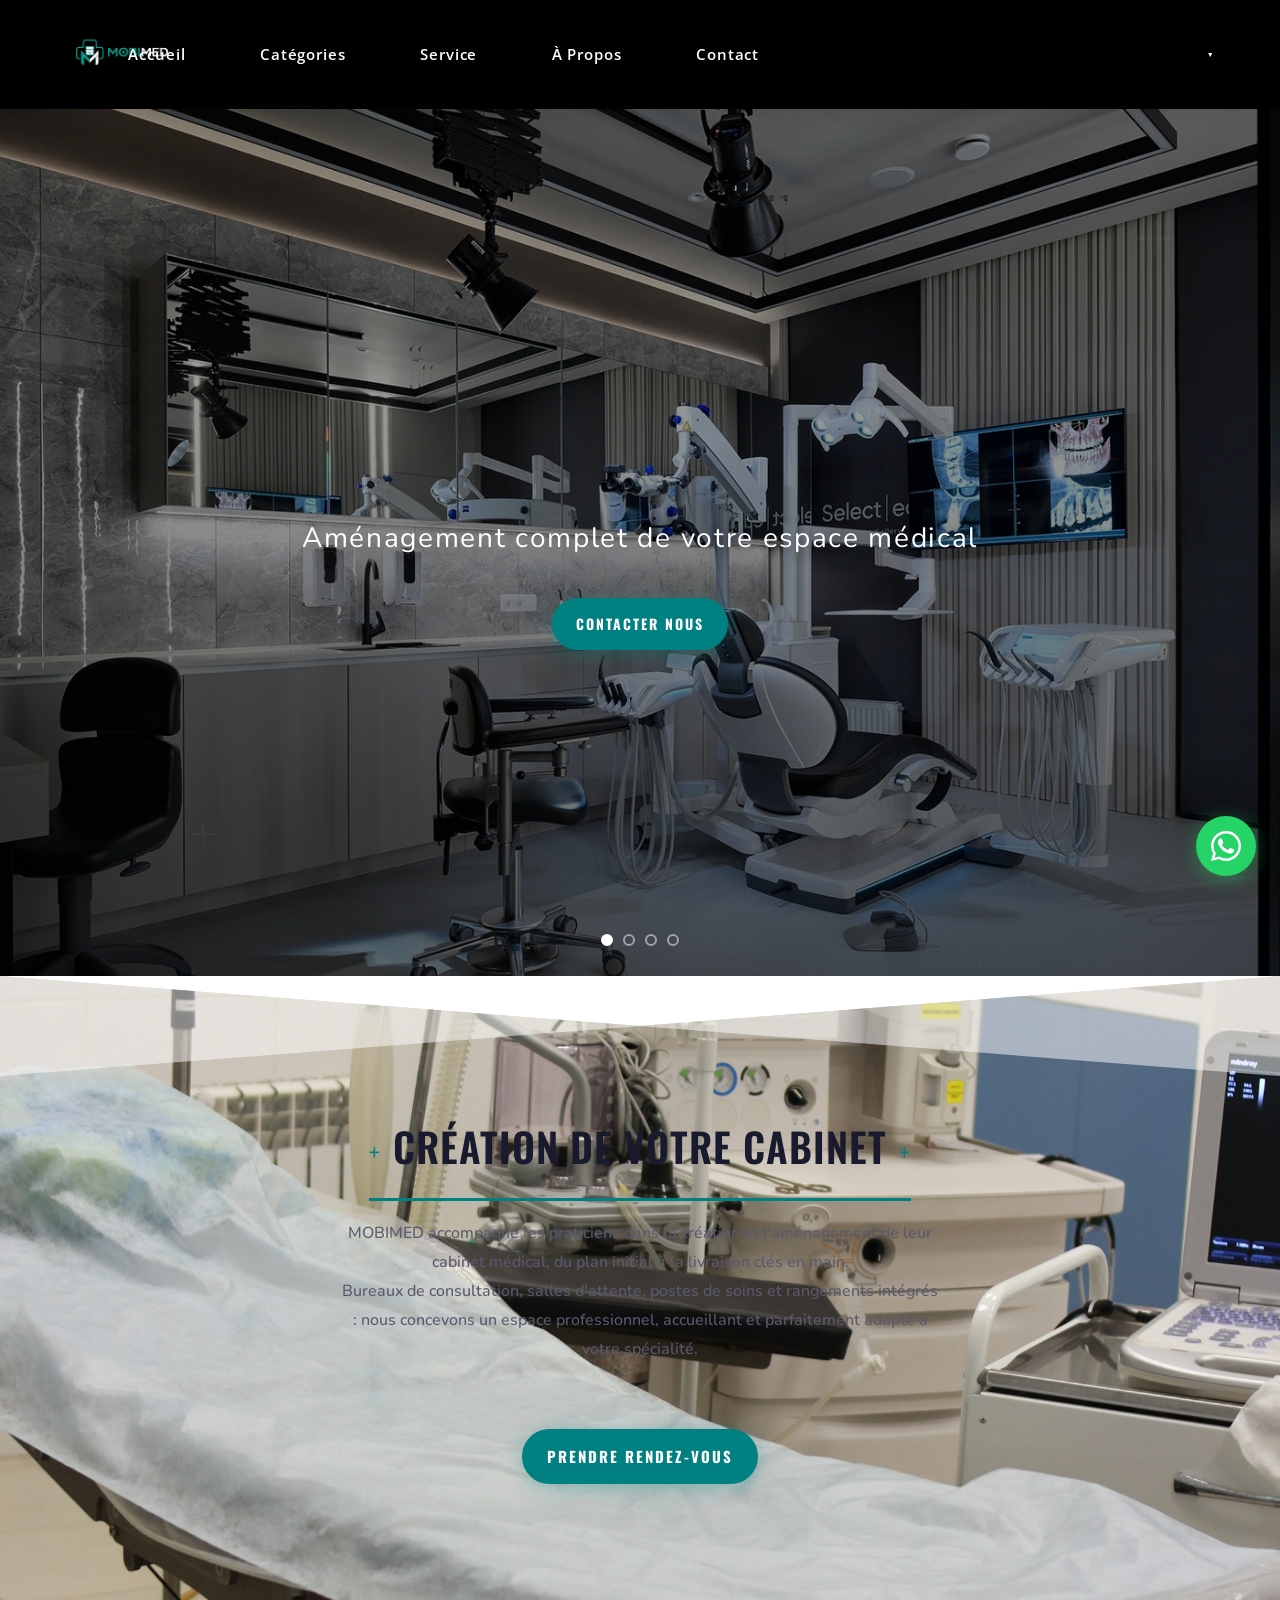
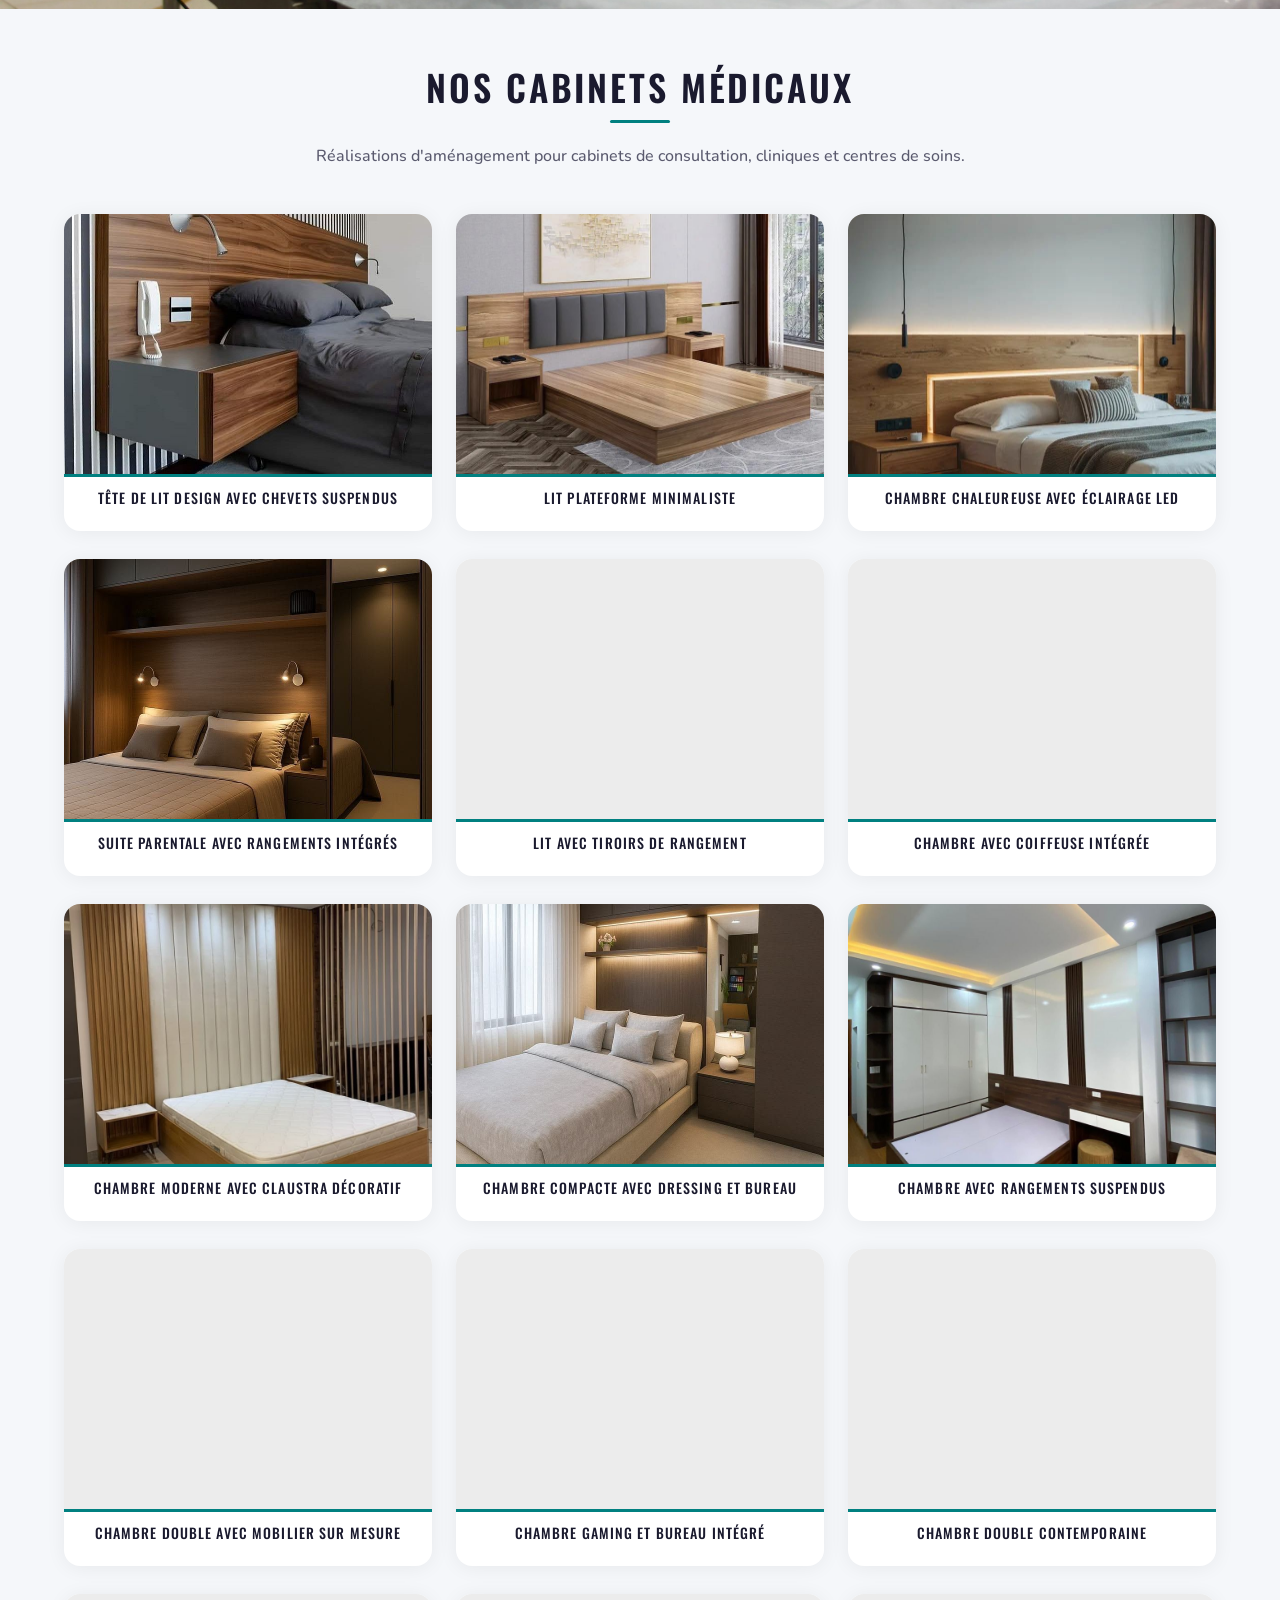
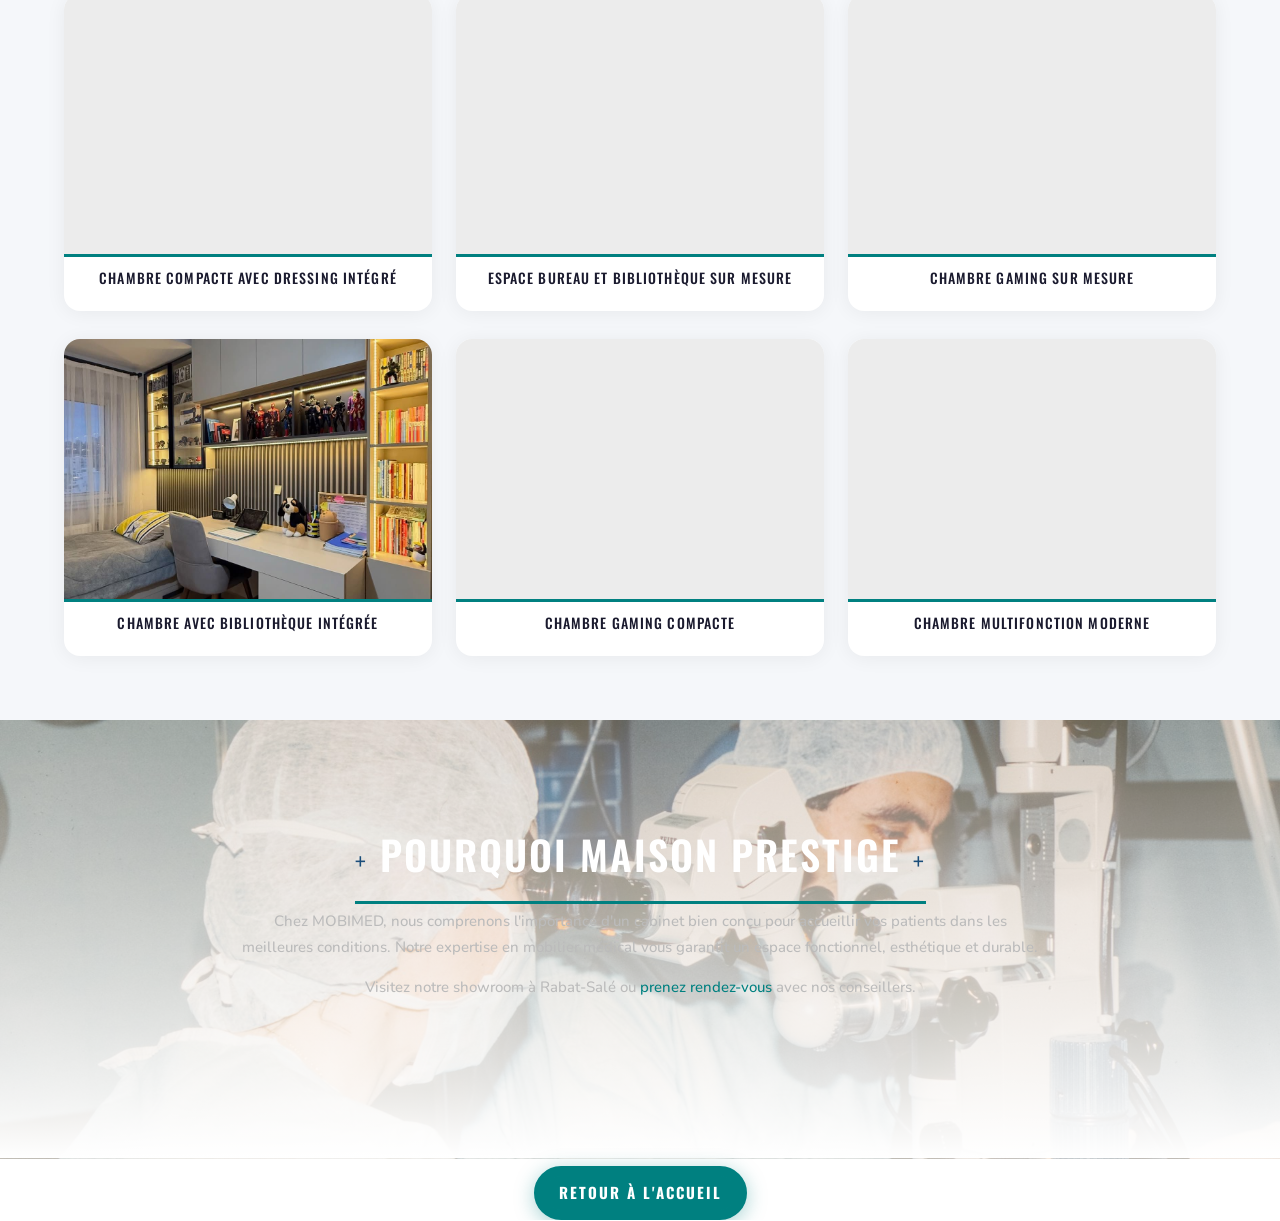
==== commit 05c9b12e: "Premier commit" ====
--- a/amenagement-cabinet.html
+++ b/amenagement-cabinet.html
@@ -433,7 +433,7 @@
 </script>
 <style id="et-builder-module-design-deferred-9-cached-inline-styles">.et_pb_section_0.et_pb_section{background-color:#000000!important}.et_pb_fullwidth_header_0.et_pb_fullwidth_header .header-content h1,.et_pb_fullwidth_header_0.et_pb_fullwidth_header .header-content h2.et_pb_module_header,.et_pb_fullwidth_header_0.et_pb_fullwidth_header .header-content h3.et_pb_module_header,.et_pb_fullwidth_header_0.et_pb_fullwidth_header .header-content h4.et_pb_module_header,.et_pb_fullwidth_header_0.et_pb_fullwidth_header .header-content h5.et_pb_module_header,.et_pb_fullwidth_header_0.et_pb_fullwidth_header .header-content h6.et_pb_module_header{font-family:'Oswald',Helvetica,Arial,Lucida,sans-serif;text-transform:uppercase;font-size:80px;color:#515151!important;letter-spacing:0.05em;line-height:1.5em;text-align:center}.et_pb_fullwidth_header_0.et_pb_fullwidth_header .et_pb_header_content_wrapper{color:#008080!important}.et_pb_fullwidth_header_0.et_pb_fullwidth_header .et_pb_fullwidth_header_subhead{font-family:'Nunito',Helvetica,Arial,Lucida,sans-serif;font-weight:600;font-size:39px;color:#008080!important;line-height:1.9em}.et_pb_fullwidth_header.et_pb_fullwidth_header_0{background-color:#008080}.et_pb_fullwidth_header_0{padding-top:77px}body #page-container .et_pb_section .et_pb_fullwidth_header_0 .et_pb_button_one.et_pb_button{border-width:10px!important;border-color:#008080;border-radius:0px;letter-spacing:3px;font-size:15px;font-family:'Oswald',Helvetica,Arial,Lucida,sans-serif!important;text-transform:uppercase!important;background-color:#008080}body #page-container .et_pb_section .et_pb_fullwidth_header_0 .et_pb_button_one.et_pb_button:hover{border-color:#008080!important;border-radius:0px!important;letter-spacing:3px!important;padding-right:2em;padding-left:0.7em;background-image:initial;background-color:#008080}body #page-container .et_pb_section .et_pb_fullwidth_header_0 .et_pb_button_one.et_pb_button,body #page-container .et_pb_section .et_pb_fullwidth_header_0 .et_pb_button_one.et_pb_button:hover,body #page-container .et_pb_section .et_pb_button_0,body #page-container .et_pb_section .et_pb_button_0:hover,body #page-container .et_pb_section .et_pb_button_1,body #page-container .et_pb_section .et_pb_button_1:hover,body #page-container .et_pb_section .et_pb_button_3,body #page-container .et_pb_section .et_pb_button_3:hover,body #page-container .et_pb_section .et_pb_button_4,body #page-container .et_pb_section .et_pb_button_4:hover{padding:0.3em 1em!important}body #page-container .et_pb_section .et_pb_fullwidth_header_0 .et_pb_button_one.et_pb_button:before,body #page-container .et_pb_section .et_pb_fullwidth_header_0 .et_pb_button_one.et_pb_button:after,body #page-container .et_pb_section .et_pb_button_0:before,body #page-container .et_pb_section .et_pb_button_0:after,body #page-container .et_pb_section .et_pb_button_1:before,body #page-container .et_pb_section .et_pb_button_1:after,body #page-container .et_pb_section .et_pb_button_2:before,body #page-container .et_pb_section .et_pb_button_2:after,body #page-container .et_pb_section .et_pb_button_3:before,body #page-container .et_pb_section .et_pb_button_3:after,body #page-container .et_pb_section .et_pb_button_4:before,body #page-container .et_pb_section .et_pb_button_4:after{display:none!important}.et_pb_fullwidth_header_0 .et_pb_button_one.et_pb_button,.et_pb_button_0,.et_pb_button_1,.et_pb_button_2,.et_pb_button_3,.et_pb_button_4{transition:background-color 300ms ease 0ms,border 300ms ease 0ms,border-radius 300ms ease 0ms,letter-spacing 300ms ease 0ms}div.et_pb_section.et_pb_section_1{background-image:url(images/Fond_servicelows.jpg)!important}.et_pb_section_1.et_pb_section{padding-top:100px;padding-bottom:100px}.et_pb_section_1.section_has_divider.et_pb_top_divider .et_pb_top_inside_divider{background-image:url([data-uri]);background-size:100% 100px;top:0;height:100px;z-index:1;transform:scale(1,1)}.et_pb_text_0{line-height:1.8em;font-family:'Nunito',Helvetica,Arial,Lucida,sans-serif;font-size:18px;line-height:1.8em;max-width:600px}.et_pb_text_0 h2{font-family:'Oswald',Helvetica,Arial,Lucida,sans-serif;text-transform:uppercase;font-size:40px;letter-spacing:1px;line-height:1.5em;text-align:center}.et_pb_text_1,.et_pb_text_7{line-height:1.8em;font-family:'Nunito',Helvetica,Arial,Lucida,sans-serif;font-size:18px;line-height:1.8em;margin-top:-30px!important}.et_pb_text_1 h1{font-family:'Oswald',Helvetica,Arial,Lucida,sans-serif;font-size:16px;letter-spacing:2px}.et_pb_row_1.et_pb_row{padding-top:60px!important;padding-right:0px!important;padding-bottom:60px!important;padding-left:0px!important;padding-top:60px;padding-right:0px;padding-bottom:60px;padding-left:0px}.et_pb_blurb_0.et_pb_blurb .et_pb_module_header,.et_pb_blurb_0.et_pb_blurb .et_pb_module_header a,.et_pb_blurb_1.et_pb_blurb .et_pb_module_header,.et_pb_blurb_1.et_pb_blurb .et_pb_module_header a,.et_pb_blurb_2.et_pb_blurb .et_pb_module_header,.et_pb_blurb_2.et_pb_blurb .et_pb_module_header a{font-family:'Oswald',Helvetica,Arial,Lucida,sans-serif;text-transform:uppercase;font-size:20px;letter-spacing:1px;line-height:1.7em;text-align:center}.et_pb_blurb_0.et_pb_blurb p,.et_pb_blurb_1.et_pb_blurb p,.et_pb_blurb_2.et_pb_blurb p{line-height:1.8em}.et_pb_blurb_0.et_pb_blurb .et_pb_blurb_description,.et_pb_blurb_1.et_pb_blurb .et_pb_blurb_description,.et_pb_blurb_2.et_pb_blurb .et_pb_blurb_description,.et_pb_text_4 h1,.et_pb_text_5 h1{text-align:center}.et_pb_blurb_0.et_pb_blurb,.et_pb_blurb_1.et_pb_blurb,.et_pb_blurb_2.et_pb_blurb{font-family:'Nunito',Helvetica,Arial,Lucida,sans-serif;font-size:18px;line-height:1.8em}.et_pb_blurb_0 .et_pb_main_blurb_image .et_pb_image_wrap,.et_pb_blurb_1 .et_pb_main_blurb_image .et_pb_image_wrap,.et_pb_blurb_2 .et_pb_main_blurb_image .et_pb_image_wrap{width:280px}body #page-container .et_pb_section .et_pb_button_0,body #page-container .et_pb_section .et_pb_button_1,body #page-container .et_pb_section .et_pb_button_2,body #page-container .et_pb_section .et_pb_button_3,body #page-container .et_pb_section .et_pb_button_4{color:#ffffff!important;border-width:10px!important;border-color:#008080;border-radius:0px;letter-spacing:3px;font-size:15px;font-family:'Oswald',Helvetica,Arial,Lucida,sans-serif!important;text-transform:uppercase!important;background-color:#008080}body #page-container .et_pb_section .et_pb_button_0:hover,body #page-container .et_pb_section .et_pb_button_1:hover,body #page-container .et_pb_section .et_pb_button_2:hover,body #page-container .et_pb_section .et_pb_button_3:hover,body #page-container .et_pb_section .et_pb_button_4:hover{border-color:#008080!important;border-radius:0px!important;letter-spacing:3px!important;background-image:initial;background-color:#008080}.et_pb_button_0,.et_pb_button_0:after,.et_pb_button_1,.et_pb_button_1:after,.et_pb_button_2,.et_pb_button_2:after,.et_pb_button_3,.et_pb_button_3:after,.et_pb_button_4,.et_pb_button_4:after{transition:all 300ms ease 0ms}div.et_pb_section.et_pb_section_2{background-image:linear-gradient(180deg,rgba(255,255,255,0.31) 0%,#ffffff 100%),url(images/histoirelow-1.jpg)!important}.et_pb_section_2.et_pb_section{padding-top:120px;padding-right:0px;padding-bottom:60px;padding-left:0px;background-color:#000000!important}.et_pb_text_2 h2,.et_pb_text_6 h2{font-family:'Oswald',Helvetica,Arial,Lucida,sans-serif;text-transform:uppercase;font-size:40px;letter-spacing:2px;line-height:1.5em;text-align:center}.et_pb_text_2,.et_pb_text_6{max-width:600px}.et_pb_text_3.et_pb_text,.et_pb_text_7.et_pb_text{color:#ffffff!important}.et_pb_text_3{line-height:1.8em;font-family:'Nunito',Helvetica,Arial,Lucida,sans-serif;font-size:18px;line-height:1.8em;padding-bottom:104px!important;margin-top:-30px!important}.et_pb_text_3 h1,.et_pb_text_7 h1{font-family:'Oswald',Helvetica,Arial,Lucida,sans-serif;font-size:16px;letter-spacing:2px;line-height:1.7em}.et_pb_section_3.et_pb_section,.et_pb_section_6.et_pb_section,.et_pb_section_7.et_pb_section{padding-top:0px;padding-right:0px;padding-bottom:0px;padding-left:0px}.et_pb_row_4.et_pb_row,.et_pb_row_9.et_pb_row,.et_pb_row_10.et_pb_row{padding-top:0px!important;padding-right:0px!important;padding-bottom:0px!important;padding-left:0px!important;padding-top:0px;padding-right:0px;padding-bottom:0px;padding-left:0px}.et_pb_text_4,.et_pb_text_5{line-height:1.8em;font-family:'Nunito',Helvetica,Arial,Lucida,sans-serif;font-size:18px;line-height:1.8em}.et_pb_text_4 h3,.et_pb_text_5 h3{font-family:'Oswald',Helvetica,Arial,Lucida,sans-serif;text-transform:uppercase;font-size:42px;letter-spacing:2px;line-height:1.5em}.et_pb_button_1_wrapper{margin-top:60px!important}div.et_pb_section.et_pb_section_4{background-image:url(images/pourquoi.lowjpg.jpg)!important}.et_pb_section_4.et_pb_section{padding-top:10%;padding-right:0px;padding-bottom:10%;padding-left:0px;background-color:#e2d4c0!important}.et_pb_button_2_wrapper,.et_pb_button_3_wrapper,.et_pb_button_4_wrapper{margin-top:20px!important}body #page-container .et_pb_section .et_pb_button_2,body #page-container .et_pb_section .et_pb_button_2:hover{padding-right:1em!important;padding-left:1em!important}div.et_pb_section.et_pb_section_5{background-image:url(images/qualiteslow-1.jpg)!important}.et_pb_section_5.et_pb_section{padding-top:10%;padding-right:0px;padding-bottom:10%;padding-left:0px;background-color:#1d2528!important}.et_pb_row_6.et_pb_row,.et_pb_row_7.et_pb_row,.et_pb_row_8.et_pb_row{padding-right:20%!important;padding-right:20%}.et_pb_text_6 h1{text-transform:uppercase;text-align:center}.et_pb_blurb_3.et_pb_blurb .et_pb_module_header,.et_pb_blurb_3.et_pb_blurb .et_pb_module_header a,.et_pb_blurb_4.et_pb_blurb .et_pb_module_header,.et_pb_blurb_4.et_pb_blurb .et_pb_module_header a,.et_pb_blurb_5.et_pb_blurb .et_pb_module_header,.et_pb_blurb_5.et_pb_blurb .et_pb_module_header a{font-family:'Oswald',Helvetica,Arial,Lucida,sans-serif;text-transform:uppercase;font-size:16px;color:#707070!important;letter-spacing:2px;line-height:1.7em;text-align:center}.et_pb_blurb_3.et_pb_blurb,.et_pb_blurb_4.et_pb_blurb,.et_pb_blurb_5.et_pb_blurb{padding-top:0px!important;padding-right:0px!important;padding-bottom:0px!important;padding-left:0px!important;margin-top:0px!important;margin-right:0px!important;margin-bottom:0px!important;margin-left:0px!important}.et_pb_image_0,.et_pb_image_1,.et_pb_image_2{width:100%;max-width:100%!important;text-align:left;margin-left:0}.et_pb_image_0 .et_pb_image_wrap,.et_pb_image_0 img,.et_pb_image_1 .et_pb_image_wrap,.et_pb_image_1 img,.et_pb_image_2 .et_pb_image_wrap,.et_pb_image_2 img{width:100%}.et_pb_text_8,.et_pb_text_15{font-family:'Oswald',Helvetica,Arial,Lucida,sans-serif;margin-bottom:4%!important}.et_pb_text_8 h2,.et_pb_text_15 h2{font-family:'Oswald',Helvetica,Arial,Lucida,sans-serif;text-transform:uppercase;font-size:40px;letter-spacing:2px;line-height:1.5em;text-align:left}.et_pb_text_9,.et_pb_text_10,.et_pb_text_11,.et_pb_text_12,.et_pb_text_13,.et_pb_text_14,.et_pb_text_16,.et_pb_text_17,.et_pb_text_18,.et_pb_text_19,.et_pb_text_20{line-height:1.5em;font-family:'Nunito',Helvetica,Arial,Lucida,sans-serif;font-size:16px;line-height:1.5em;margin-bottom:6%!important}.et_pb_text_9 h1,.et_pb_text_10 h1,.et_pb_text_11 h1,.et_pb_text_12 h1,.et_pb_text_13 h1,.et_pb_text_14 h1,.et_pb_text_16 h1,.et_pb_text_17 h1,.et_pb_text_18 h1,.et_pb_text_20 h1{font-family:'Oswald',Helvetica,Arial,Lucida,sans-serif;text-transform:uppercase;font-size:16px;color:#4f4f4f!important;letter-spacing:2px;line-height:1.7em}.et_pb_text_9 h4,.et_pb_text_10 h4,.et_pb_text_11 h4,.et_pb_text_12 h4,.et_pb_text_13 h4,.et_pb_text_14 h4,.et_pb_text_16 h4,.et_pb_text_17 h4,.et_pb_text_18 h4,.et_pb_text_20 h4{font-family:'Oswald',Helvetica,Arial,Lucida,sans-serif;text-transform:uppercase;font-size:16px;color:#878787!important;letter-spacing:1px;line-height:1.5em}.et_pb_text_19.et_pb_text{color:#008080!important}.et_pb_text_19 h1{font-family:'Oswald',Helvetica,Arial,Lucida,sans-serif;text-transform:uppercase;font-size:16px;color:#DCA57D!important;letter-spacing:2px;line-height:1.7em}.et_pb_text_19 h4{font-family:'Oswald',Helvetica,Arial,Lucida,sans-serif;text-transform:uppercase;font-size:16px;color:#DCA57D!important;letter-spacing:1px;line-height:1.5em}.et_pb_section_8.et_pb_section{padding-top:7px;padding-bottom:0px;background-color:#ffffff!important}.et_pb_row_11.et_pb_row{padding-top:0px!important;padding-bottom:0px!important;padding-top:0px;padding-bottom:0px}.et_pb_row_11,body #page-container .et-db #et-boc .et-l .et_pb_row_11.et_pb_row,body.et_pb_pagebuilder_layout.single #page-container #et-boc .et-l .et_pb_row_11.et_pb_row,body.et_pb_pagebuilder_layout.single.et_full_width_page #page-container #et-boc .et-l .et_pb_row_11.et_pb_row{max-width:266px}.et_pb_blurb_6.et_pb_blurb .et_pb_module_header,.et_pb_blurb_6.et_pb_blurb .et_pb_module_header a{font-size:16px;line-height:1.1em}.et_pb_blurb_6.et_pb_blurb{font-weight:700;padding-bottom:0px!important;margin-bottom:0px!important}.et_pb_blurb_6 .et_pb_main_blurb_image .et_pb_image_wrap{width:100px}.et_pb_blurb_6 .et_pb_blurb_content{max-width:294px}.et_pb_column_6{padding-top:100px;padding-right:10%;padding-bottom:100px;padding-left:10%}.et_pb_column_7{background-image:url(images/service_a_domicilelow.jpg)}.et_pb_column_18{background-color:rgba(0,0,0,0.6);padding-top:100px;padding-right:10%;padding-bottom:100px;padding-left:10%}.et_pb_column_19{background-color:#000000;padding-top:100px;padding-right:10%;padding-bottom:100px;padding-left:10%}.et_pb_row_0.et_pb_row{padding-top:40px!important;padding-right:0px!important;padding-bottom:40px!important;padding-left:0px!important;margin-left:auto!important;margin-right:auto!important;padding-top:40px;padding-right:0px;padding-bottom:40px;padding-left:0px}.et_pb_text_0.et_pb_module,.et_pb_text_1.et_pb_module,.et_pb_text_2.et_pb_module,.et_pb_text_3.et_pb_module,.et_pb_text_6.et_pb_module,.et_pb_text_7.et_pb_module{margin-left:auto!important;margin-right:auto!important}.et_pb_text_4.et_pb_module,.et_pb_text_5.et_pb_module{margin-left:0px!important;margin-right:auto!important}@media only screen and (min-width:981px){.et_pb_text_1,.et_pb_text_4,.et_pb_text_5,.et_pb_text_7{max-width:600px}.et_pb_text_3{max-width:800px}.et_pb_row_4,body #page-container .et-db #et-boc .et-l .et_pb_row_4.et_pb_row,body.et_pb_pagebuilder_layout.single #page-container #et-boc .et-l .et_pb_row_4.et_pb_row,body.et_pb_pagebuilder_layout.single.et_full_width_page #page-container #et-boc .et-l .et_pb_row_4.et_pb_row,.et_pb_row_9,body #page-container .et-db #et-boc .et-l .et_pb_row_9.et_pb_row,body.et_pb_pagebuilder_layout.single #page-container #et-boc .et-l .et_pb_row_9.et_pb_row,body.et_pb_pagebuilder_layout.single.et_full_width_page #page-container #et-boc .et-l .et_pb_row_9.et_pb_row,.et_pb_row_10,body #page-container .et-db #et-boc .et-l .et_pb_row_10.et_pb_row,body.et_pb_pagebuilder_layout.single #page-container #et-boc .et-l .et_pb_row_10.et_pb_row,body.et_pb_pagebuilder_layout.single.et_full_width_page #page-container #et-boc .et-l .et_pb_row_10.et_pb_row{width:100%;max-width:100%}.et_pb_row_5,body #page-container .et-db #et-boc .et-l .et_pb_row_5.et_pb_row,body.et_pb_pagebuilder_layout.single #page-container #et-boc .et-l .et_pb_row_5.et_pb_row,body.et_pb_pagebuilder_layout.single.et_full_width_page #page-container #et-boc .et-l .et_pb_row_5.et_pb_row{width:89%;max-width:89%}}@media only screen and (max-width:980px){.et_pb_fullwidth_header_0.et_pb_fullwidth_header .header-content h1,.et_pb_fullwidth_header_0.et_pb_fullwidth_header .header-content h2.et_pb_module_header,.et_pb_fullwidth_header_0.et_pb_fullwidth_header .header-content h3.et_pb_module_header,.et_pb_fullwidth_header_0.et_pb_fullwidth_header .header-content h4.et_pb_module_header,.et_pb_fullwidth_header_0.et_pb_fullwidth_header .header-content h5.et_pb_module_header,.et_pb_fullwidth_header_0.et_pb_fullwidth_header .header-content h6.et_pb_module_header{font-size:60px}.et_pb_row_4,body #page-container .et-db #et-boc .et-l .et_pb_row_4.et_pb_row,body.et_pb_pagebuilder_layout.single #page-container #et-boc .et-l .et_pb_row_4.et_pb_row,body.et_pb_pagebuilder_layout.single.et_full_width_page #page-container #et-boc .et-l .et_pb_row_4.et_pb_row,.et_pb_row_9,body #page-container .et-db #et-boc .et-l .et_pb_row_9.et_pb_row,body.et_pb_pagebuilder_layout.single #page-container #et-boc .et-l .et_pb_row_9.et_pb_row,body.et_pb_pagebuilder_layout.single.et_full_width_page #page-container #et-boc .et-l .et_pb_row_9.et_pb_row,.et_pb_row_10,body #page-container .et-db #et-boc .et-l .et_pb_row_10.et_pb_row,body.et_pb_pagebuilder_layout.single #page-container #et-boc .et-l .et_pb_row_10.et_pb_row,body.et_pb_pagebuilder_layout.single.et_full_width_page #page-container #et-boc .et-l .et_pb_row_10.et_pb_row{width:100%;max-width:100%}.et_pb_row_5,body #page-container .et-db #et-boc .et-l .et_pb_row_5.et_pb_row,body.et_pb_pagebuilder_layout.single #page-container #et-boc .et-l .et_pb_row_5.et_pb_row,body.et_pb_pagebuilder_layout.single.et_full_width_page #page-container #et-boc .et-l .et_pb_row_5.et_pb_row{width:80%;max-width:80%}.et_pb_row_6.et_pb_row,.et_pb_row_7.et_pb_row,.et_pb_row_8.et_pb_row{padding-right:0px!important;padding-right:0px!important}.et_pb_image_0,.et_pb_image_1,.et_pb_image_2{text-align:center;margin-left:auto;margin-right:auto}}@media only screen and (max-width:767px){.et_pb_fullwidth_header_0.et_pb_fullwidth_header .header-content h1,.et_pb_fullwidth_header_0.et_pb_fullwidth_header .header-content h2.et_pb_module_header,.et_pb_fullwidth_header_0.et_pb_fullwidth_header .header-content h3.et_pb_module_header,.et_pb_fullwidth_header_0.et_pb_fullwidth_header .header-content h4.et_pb_module_header,.et_pb_fullwidth_header_0.et_pb_fullwidth_header .header-content h5.et_pb_module_header,.et_pb_fullwidth_header_0.et_pb_fullwidth_header .header-content h6.et_pb_module_header{font-size:40px}.et_pb_row_6.et_pb_row,.et_pb_row_7.et_pb_row,.et_pb_row_8.et_pb_row{padding-right:0px!important;padding-right:0px!important}}</style>
 
-<link rel="stylesheet" href="css/maison-chic-overrides.css?v=26">
+<link rel="stylesheet" href="css/maison-chic-overrides.css?v=27">
 
 <script src="js/translate.js?v=2"></script>
 <script>
--- a/css/maison-chic-overrides.css
+++ b/css/maison-chic-overrides.css
@@ -67,43 +67,52 @@
 #et_mobile_nav_menu { flex-shrink: 0; }
 
 @media (min-width: 981px) {
-  #main-header #top-menu-nav {
-    display: flex !important;
-    align-items: center !important;
-    flex: 1 !important;
-    float: none !important;
-  }
-  #main-header #top-menu {
-    display: flex !important;
-    align-items: center !important;
-    justify-content: flex-start !important;
-    float: none !important;
-    gap: clamp(18px, 2.2vw, 32px) !important;
-  }
   #main-header #et_mobile_nav_menu { display: none !important; }
   .et_header_style_left #main-header .container.et_menu_container {
     display: flex !important;
     align-items: center !important;
+    justify-content: flex-start !important;
     min-height: 110px !important;
-    max-width: 1000px !important;
+    max-width: 1280px !important;
+    width: 94% !important;
+    margin: 0 auto !important;
+    padding-left: 8px !important;
+    padding-right: 8px !important;
+  }
+  .et_header_style_left #main-header .logo_container {
+    display: flex !important;
+    align-items: center !important;
+    flex: 0 0 auto !important;
+    margin-right: clamp(64px, 11vw, 200px) !important;
+  }
+  .et_header_style_left #main-header #et-top-navigation {
+    display: flex !important;
+    align-items: center !important;
+    align-self: stretch !important;
+    flex: 1 1 auto !important;
     margin-left: 0 !important;
-  }
-  .et_header_style_left #main-header .logo_container {
-    display: flex !important;
-    align-items: center !important;
-    flex-shrink: 0 !important;
-  }
-  .et_header_style_left #main-header #et-top-navigation {
-    display: flex !important;
-    align-items: center !important;
-    align-self: stretch !important;
-    flex: 1 !important;
-    margin-left: auto !important;
-    padding-left: clamp(120px, 14vw, 260px) !important;
+    padding-left: clamp(32px, 5vw, 80px) !important;
     padding-top: 0 !important;
     padding-bottom: 0 !important;
     height: auto !important;
-    gap: 12px !important;
+    gap: 20px !important;
+    justify-content: flex-end !important;
+  }
+  #main-header #top-menu-nav {
+    display: flex !important;
+    align-items: center !important;
+    flex: 1 1 auto !important;
+    float: none !important;
+    justify-content: flex-start !important;
+    min-width: 0 !important;
+  }
+  #main-header #top-menu {
+    display: flex !important;
+    align-items: center !important;
+    justify-content: flex-start !important;
+    float: none !important;
+    gap: clamp(24px, 3vw, 42px) !important;
+    width: 100% !important;
   }
   #main-header #top-menu > li {
     padding: 0 !important;
@@ -113,18 +122,23 @@
   .et_header_style_left #main-header #et-top-navigation nav > ul > li > a {
     display: inline-block !important;
     position: relative !important;
-    padding: 10px clamp(10px, 1.2vw, 16px) !important;
-    font-size: 14px !important;
-    letter-spacing: 0.04em !important;
+    padding: 10px clamp(12px, 1.4vw, 20px) !important;
+    font-size: 15px !important;
+    letter-spacing: 0.06em !important;
     white-space: nowrap !important;
   }
-  .et_fixed_nav #main-header.et-fixed-header .container.et_menu_container { min-height: 90px !important; max-width: 1000px !important; margin-left: 0 !important; }
+  .et_fixed_nav #main-header.et-fixed-header .container.et_menu_container {
+    min-height: 90px !important;
+    max-width: 1280px !important;
+    width: 94% !important;
+    margin: 0 auto !important;
+  }
   .et_fixed_nav #main-header.et-fixed-header #et-top-navigation { padding-top: 0 !important; }
   .et_fixed_nav #main-header.et-fixed-header #et-top-navigation nav > ul > li > a {
     padding-top: 8px !important;
     padding-bottom: 8px !important;
-    padding-left: clamp(10px, 1.2vw, 16px) !important;
-    padding-right: clamp(10px, 1.2vw, 16px) !important;
+    padding-left: clamp(12px, 1.4vw, 20px) !important;
+    padding-right: clamp(12px, 1.4vw, 20px) !important;
   }
   #main-header #top-menu li a::after {
     content: '';
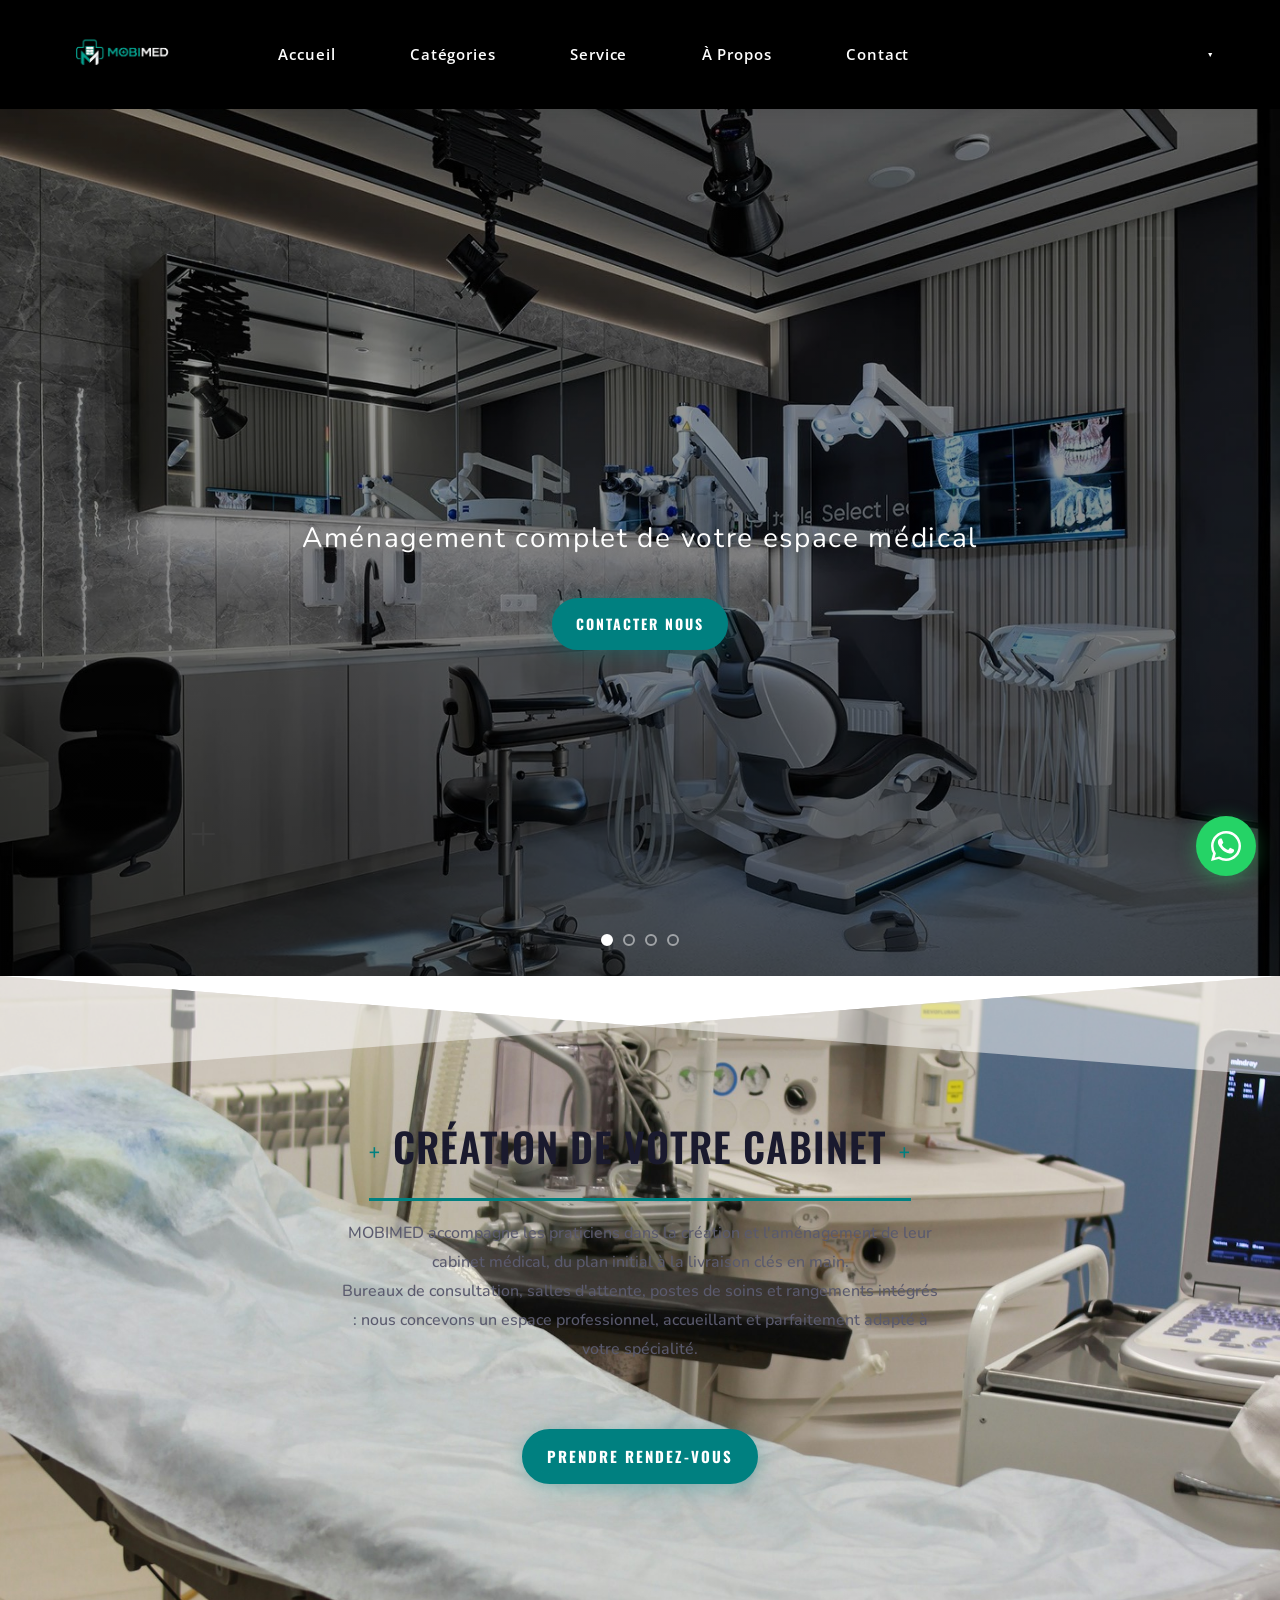
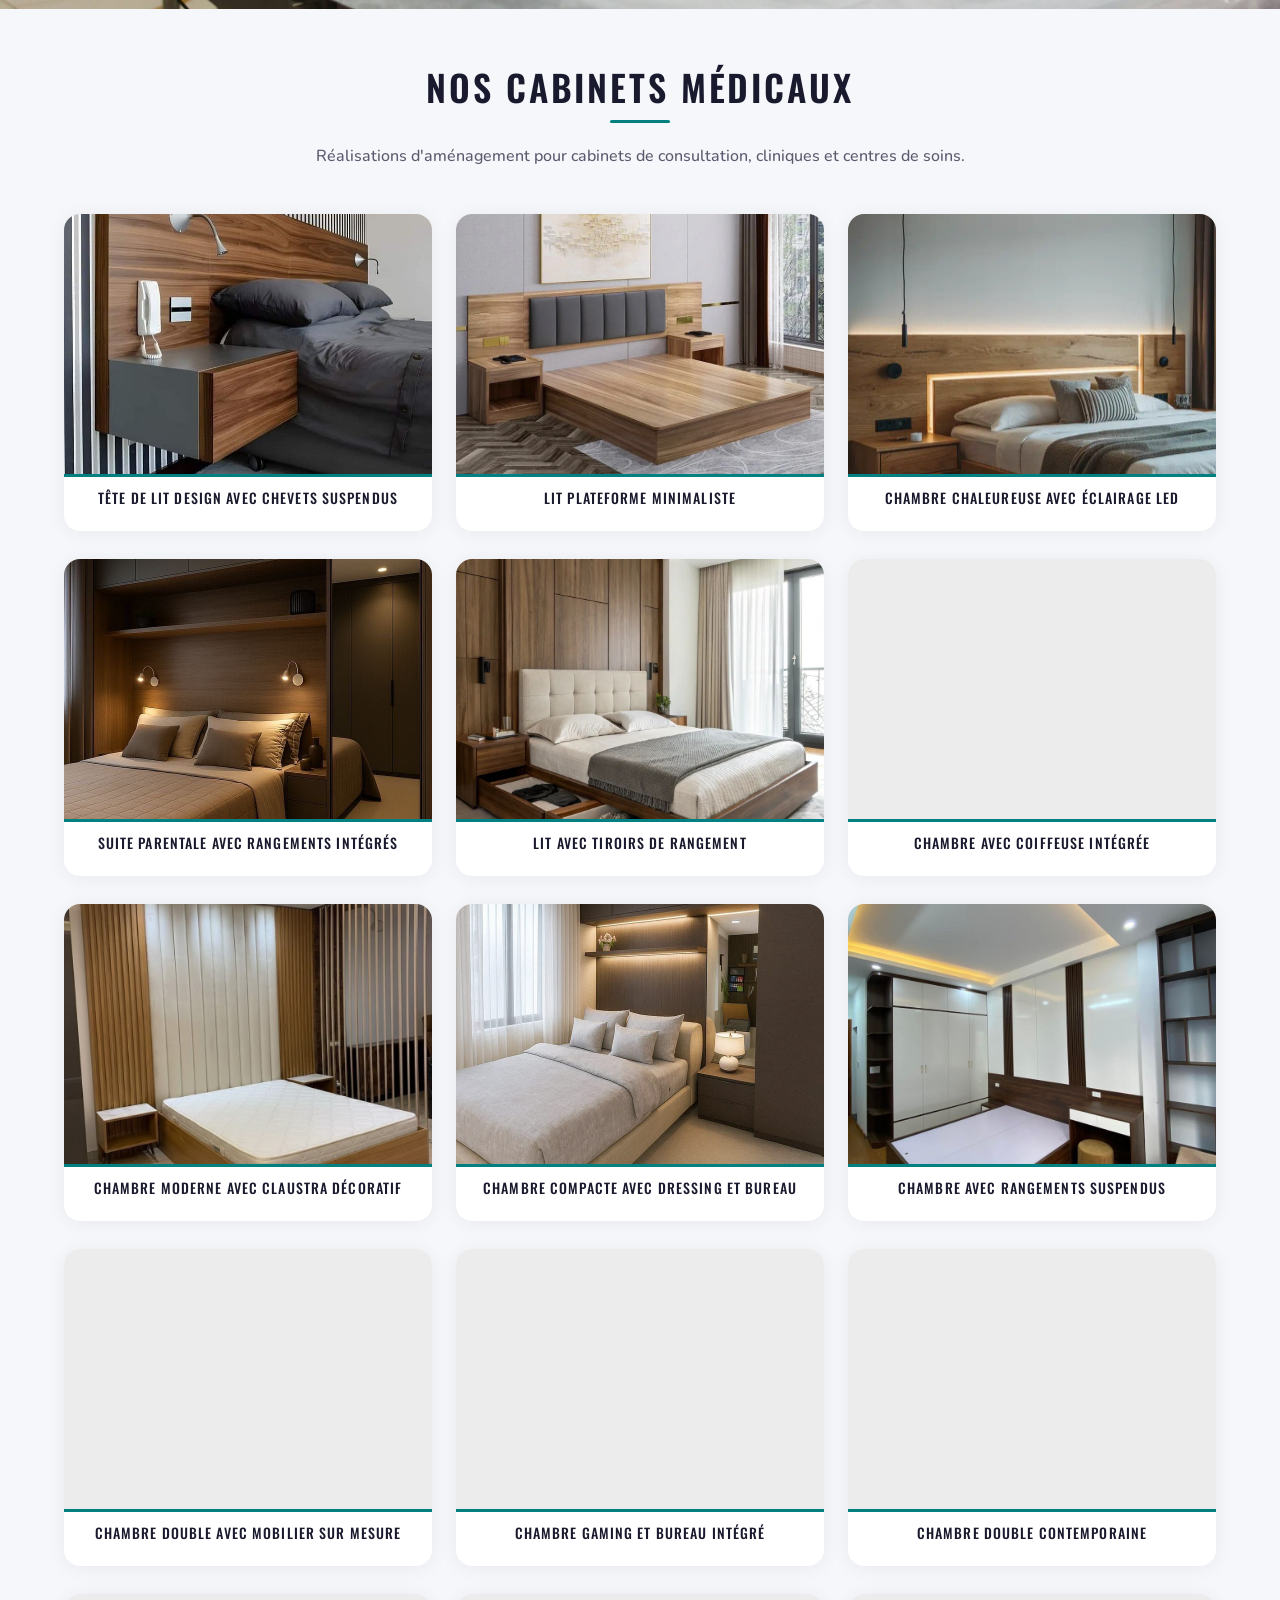
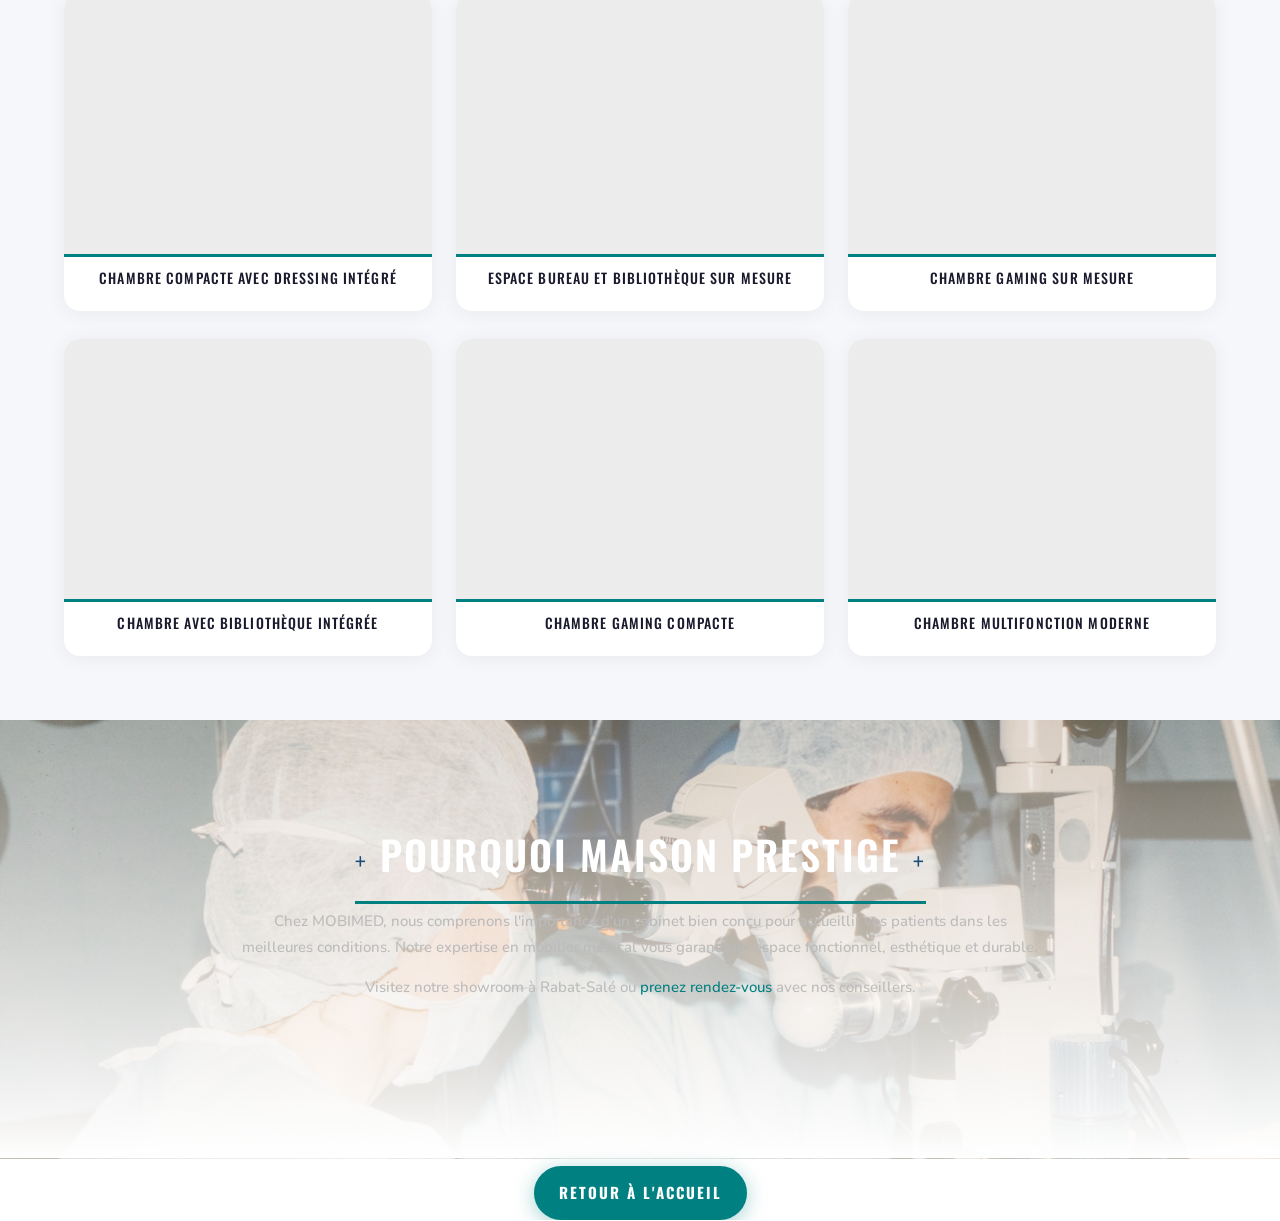
==== commit 6965adf0: "Premier commit" ====
--- a/amenagement-cabinet.html
+++ b/amenagement-cabinet.html
@@ -433,7 +433,7 @@
 </script>
 <style id="et-builder-module-design-deferred-9-cached-inline-styles">.et_pb_section_0.et_pb_section{background-color:#000000!important}.et_pb_fullwidth_header_0.et_pb_fullwidth_header .header-content h1,.et_pb_fullwidth_header_0.et_pb_fullwidth_header .header-content h2.et_pb_module_header,.et_pb_fullwidth_header_0.et_pb_fullwidth_header .header-content h3.et_pb_module_header,.et_pb_fullwidth_header_0.et_pb_fullwidth_header .header-content h4.et_pb_module_header,.et_pb_fullwidth_header_0.et_pb_fullwidth_header .header-content h5.et_pb_module_header,.et_pb_fullwidth_header_0.et_pb_fullwidth_header .header-content h6.et_pb_module_header{font-family:'Oswald',Helvetica,Arial,Lucida,sans-serif;text-transform:uppercase;font-size:80px;color:#515151!important;letter-spacing:0.05em;line-height:1.5em;text-align:center}.et_pb_fullwidth_header_0.et_pb_fullwidth_header .et_pb_header_content_wrapper{color:#008080!important}.et_pb_fullwidth_header_0.et_pb_fullwidth_header .et_pb_fullwidth_header_subhead{font-family:'Nunito',Helvetica,Arial,Lucida,sans-serif;font-weight:600;font-size:39px;color:#008080!important;line-height:1.9em}.et_pb_fullwidth_header.et_pb_fullwidth_header_0{background-color:#008080}.et_pb_fullwidth_header_0{padding-top:77px}body #page-container .et_pb_section .et_pb_fullwidth_header_0 .et_pb_button_one.et_pb_button{border-width:10px!important;border-color:#008080;border-radius:0px;letter-spacing:3px;font-size:15px;font-family:'Oswald',Helvetica,Arial,Lucida,sans-serif!important;text-transform:uppercase!important;background-color:#008080}body #page-container .et_pb_section .et_pb_fullwidth_header_0 .et_pb_button_one.et_pb_button:hover{border-color:#008080!important;border-radius:0px!important;letter-spacing:3px!important;padding-right:2em;padding-left:0.7em;background-image:initial;background-color:#008080}body #page-container .et_pb_section .et_pb_fullwidth_header_0 .et_pb_button_one.et_pb_button,body #page-container .et_pb_section .et_pb_fullwidth_header_0 .et_pb_button_one.et_pb_button:hover,body #page-container .et_pb_section .et_pb_button_0,body #page-container .et_pb_section .et_pb_button_0:hover,body #page-container .et_pb_section .et_pb_button_1,body #page-container .et_pb_section .et_pb_button_1:hover,body #page-container .et_pb_section .et_pb_button_3,body #page-container .et_pb_section .et_pb_button_3:hover,body #page-container .et_pb_section .et_pb_button_4,body #page-container .et_pb_section .et_pb_button_4:hover{padding:0.3em 1em!important}body #page-container .et_pb_section .et_pb_fullwidth_header_0 .et_pb_button_one.et_pb_button:before,body #page-container .et_pb_section .et_pb_fullwidth_header_0 .et_pb_button_one.et_pb_button:after,body #page-container .et_pb_section .et_pb_button_0:before,body #page-container .et_pb_section .et_pb_button_0:after,body #page-container .et_pb_section .et_pb_button_1:before,body #page-container .et_pb_section .et_pb_button_1:after,body #page-container .et_pb_section .et_pb_button_2:before,body #page-container .et_pb_section .et_pb_button_2:after,body #page-container .et_pb_section .et_pb_button_3:before,body #page-container .et_pb_section .et_pb_button_3:after,body #page-container .et_pb_section .et_pb_button_4:before,body #page-container .et_pb_section .et_pb_button_4:after{display:none!important}.et_pb_fullwidth_header_0 .et_pb_button_one.et_pb_button,.et_pb_button_0,.et_pb_button_1,.et_pb_button_2,.et_pb_button_3,.et_pb_button_4{transition:background-color 300ms ease 0ms,border 300ms ease 0ms,border-radius 300ms ease 0ms,letter-spacing 300ms ease 0ms}div.et_pb_section.et_pb_section_1{background-image:url(images/Fond_servicelows.jpg)!important}.et_pb_section_1.et_pb_section{padding-top:100px;padding-bottom:100px}.et_pb_section_1.section_has_divider.et_pb_top_divider .et_pb_top_inside_divider{background-image:url([data-uri]);background-size:100% 100px;top:0;height:100px;z-index:1;transform:scale(1,1)}.et_pb_text_0{line-height:1.8em;font-family:'Nunito',Helvetica,Arial,Lucida,sans-serif;font-size:18px;line-height:1.8em;max-width:600px}.et_pb_text_0 h2{font-family:'Oswald',Helvetica,Arial,Lucida,sans-serif;text-transform:uppercase;font-size:40px;letter-spacing:1px;line-height:1.5em;text-align:center}.et_pb_text_1,.et_pb_text_7{line-height:1.8em;font-family:'Nunito',Helvetica,Arial,Lucida,sans-serif;font-size:18px;line-height:1.8em;margin-top:-30px!important}.et_pb_text_1 h1{font-family:'Oswald',Helvetica,Arial,Lucida,sans-serif;font-size:16px;letter-spacing:2px}.et_pb_row_1.et_pb_row{padding-top:60px!important;padding-right:0px!important;padding-bottom:60px!important;padding-left:0px!important;padding-top:60px;padding-right:0px;padding-bottom:60px;padding-left:0px}.et_pb_blurb_0.et_pb_blurb .et_pb_module_header,.et_pb_blurb_0.et_pb_blurb .et_pb_module_header a,.et_pb_blurb_1.et_pb_blurb .et_pb_module_header,.et_pb_blurb_1.et_pb_blurb .et_pb_module_header a,.et_pb_blurb_2.et_pb_blurb .et_pb_module_header,.et_pb_blurb_2.et_pb_blurb .et_pb_module_header a{font-family:'Oswald',Helvetica,Arial,Lucida,sans-serif;text-transform:uppercase;font-size:20px;letter-spacing:1px;line-height:1.7em;text-align:center}.et_pb_blurb_0.et_pb_blurb p,.et_pb_blurb_1.et_pb_blurb p,.et_pb_blurb_2.et_pb_blurb p{line-height:1.8em}.et_pb_blurb_0.et_pb_blurb .et_pb_blurb_description,.et_pb_blurb_1.et_pb_blurb .et_pb_blurb_description,.et_pb_blurb_2.et_pb_blurb .et_pb_blurb_description,.et_pb_text_4 h1,.et_pb_text_5 h1{text-align:center}.et_pb_blurb_0.et_pb_blurb,.et_pb_blurb_1.et_pb_blurb,.et_pb_blurb_2.et_pb_blurb{font-family:'Nunito',Helvetica,Arial,Lucida,sans-serif;font-size:18px;line-height:1.8em}.et_pb_blurb_0 .et_pb_main_blurb_image .et_pb_image_wrap,.et_pb_blurb_1 .et_pb_main_blurb_image .et_pb_image_wrap,.et_pb_blurb_2 .et_pb_main_blurb_image .et_pb_image_wrap{width:280px}body #page-container .et_pb_section .et_pb_button_0,body #page-container .et_pb_section .et_pb_button_1,body #page-container .et_pb_section .et_pb_button_2,body #page-container .et_pb_section .et_pb_button_3,body #page-container .et_pb_section .et_pb_button_4{color:#ffffff!important;border-width:10px!important;border-color:#008080;border-radius:0px;letter-spacing:3px;font-size:15px;font-family:'Oswald',Helvetica,Arial,Lucida,sans-serif!important;text-transform:uppercase!important;background-color:#008080}body #page-container .et_pb_section .et_pb_button_0:hover,body #page-container .et_pb_section .et_pb_button_1:hover,body #page-container .et_pb_section .et_pb_button_2:hover,body #page-container .et_pb_section .et_pb_button_3:hover,body #page-container .et_pb_section .et_pb_button_4:hover{border-color:#008080!important;border-radius:0px!important;letter-spacing:3px!important;background-image:initial;background-color:#008080}.et_pb_button_0,.et_pb_button_0:after,.et_pb_button_1,.et_pb_button_1:after,.et_pb_button_2,.et_pb_button_2:after,.et_pb_button_3,.et_pb_button_3:after,.et_pb_button_4,.et_pb_button_4:after{transition:all 300ms ease 0ms}div.et_pb_section.et_pb_section_2{background-image:linear-gradient(180deg,rgba(255,255,255,0.31) 0%,#ffffff 100%),url(images/histoirelow-1.jpg)!important}.et_pb_section_2.et_pb_section{padding-top:120px;padding-right:0px;padding-bottom:60px;padding-left:0px;background-color:#000000!important}.et_pb_text_2 h2,.et_pb_text_6 h2{font-family:'Oswald',Helvetica,Arial,Lucida,sans-serif;text-transform:uppercase;font-size:40px;letter-spacing:2px;line-height:1.5em;text-align:center}.et_pb_text_2,.et_pb_text_6{max-width:600px}.et_pb_text_3.et_pb_text,.et_pb_text_7.et_pb_text{color:#ffffff!important}.et_pb_text_3{line-height:1.8em;font-family:'Nunito',Helvetica,Arial,Lucida,sans-serif;font-size:18px;line-height:1.8em;padding-bottom:104px!important;margin-top:-30px!important}.et_pb_text_3 h1,.et_pb_text_7 h1{font-family:'Oswald',Helvetica,Arial,Lucida,sans-serif;font-size:16px;letter-spacing:2px;line-height:1.7em}.et_pb_section_3.et_pb_section,.et_pb_section_6.et_pb_section,.et_pb_section_7.et_pb_section{padding-top:0px;padding-right:0px;padding-bottom:0px;padding-left:0px}.et_pb_row_4.et_pb_row,.et_pb_row_9.et_pb_row,.et_pb_row_10.et_pb_row{padding-top:0px!important;padding-right:0px!important;padding-bottom:0px!important;padding-left:0px!important;padding-top:0px;padding-right:0px;padding-bottom:0px;padding-left:0px}.et_pb_text_4,.et_pb_text_5{line-height:1.8em;font-family:'Nunito',Helvetica,Arial,Lucida,sans-serif;font-size:18px;line-height:1.8em}.et_pb_text_4 h3,.et_pb_text_5 h3{font-family:'Oswald',Helvetica,Arial,Lucida,sans-serif;text-transform:uppercase;font-size:42px;letter-spacing:2px;line-height:1.5em}.et_pb_button_1_wrapper{margin-top:60px!important}div.et_pb_section.et_pb_section_4{background-image:url(images/pourquoi.lowjpg.jpg)!important}.et_pb_section_4.et_pb_section{padding-top:10%;padding-right:0px;padding-bottom:10%;padding-left:0px;background-color:#e2d4c0!important}.et_pb_button_2_wrapper,.et_pb_button_3_wrapper,.et_pb_button_4_wrapper{margin-top:20px!important}body #page-container .et_pb_section .et_pb_button_2,body #page-container .et_pb_section .et_pb_button_2:hover{padding-right:1em!important;padding-left:1em!important}div.et_pb_section.et_pb_section_5{background-image:url(images/qualiteslow-1.jpg)!important}.et_pb_section_5.et_pb_section{padding-top:10%;padding-right:0px;padding-bottom:10%;padding-left:0px;background-color:#1d2528!important}.et_pb_row_6.et_pb_row,.et_pb_row_7.et_pb_row,.et_pb_row_8.et_pb_row{padding-right:20%!important;padding-right:20%}.et_pb_text_6 h1{text-transform:uppercase;text-align:center}.et_pb_blurb_3.et_pb_blurb .et_pb_module_header,.et_pb_blurb_3.et_pb_blurb .et_pb_module_header a,.et_pb_blurb_4.et_pb_blurb .et_pb_module_header,.et_pb_blurb_4.et_pb_blurb .et_pb_module_header a,.et_pb_blurb_5.et_pb_blurb .et_pb_module_header,.et_pb_blurb_5.et_pb_blurb .et_pb_module_header a{font-family:'Oswald',Helvetica,Arial,Lucida,sans-serif;text-transform:uppercase;font-size:16px;color:#707070!important;letter-spacing:2px;line-height:1.7em;text-align:center}.et_pb_blurb_3.et_pb_blurb,.et_pb_blurb_4.et_pb_blurb,.et_pb_blurb_5.et_pb_blurb{padding-top:0px!important;padding-right:0px!important;padding-bottom:0px!important;padding-left:0px!important;margin-top:0px!important;margin-right:0px!important;margin-bottom:0px!important;margin-left:0px!important}.et_pb_image_0,.et_pb_image_1,.et_pb_image_2{width:100%;max-width:100%!important;text-align:left;margin-left:0}.et_pb_image_0 .et_pb_image_wrap,.et_pb_image_0 img,.et_pb_image_1 .et_pb_image_wrap,.et_pb_image_1 img,.et_pb_image_2 .et_pb_image_wrap,.et_pb_image_2 img{width:100%}.et_pb_text_8,.et_pb_text_15{font-family:'Oswald',Helvetica,Arial,Lucida,sans-serif;margin-bottom:4%!important}.et_pb_text_8 h2,.et_pb_text_15 h2{font-family:'Oswald',Helvetica,Arial,Lucida,sans-serif;text-transform:uppercase;font-size:40px;letter-spacing:2px;line-height:1.5em;text-align:left}.et_pb_text_9,.et_pb_text_10,.et_pb_text_11,.et_pb_text_12,.et_pb_text_13,.et_pb_text_14,.et_pb_text_16,.et_pb_text_17,.et_pb_text_18,.et_pb_text_19,.et_pb_text_20{line-height:1.5em;font-family:'Nunito',Helvetica,Arial,Lucida,sans-serif;font-size:16px;line-height:1.5em;margin-bottom:6%!important}.et_pb_text_9 h1,.et_pb_text_10 h1,.et_pb_text_11 h1,.et_pb_text_12 h1,.et_pb_text_13 h1,.et_pb_text_14 h1,.et_pb_text_16 h1,.et_pb_text_17 h1,.et_pb_text_18 h1,.et_pb_text_20 h1{font-family:'Oswald',Helvetica,Arial,Lucida,sans-serif;text-transform:uppercase;font-size:16px;color:#4f4f4f!important;letter-spacing:2px;line-height:1.7em}.et_pb_text_9 h4,.et_pb_text_10 h4,.et_pb_text_11 h4,.et_pb_text_12 h4,.et_pb_text_13 h4,.et_pb_text_14 h4,.et_pb_text_16 h4,.et_pb_text_17 h4,.et_pb_text_18 h4,.et_pb_text_20 h4{font-family:'Oswald',Helvetica,Arial,Lucida,sans-serif;text-transform:uppercase;font-size:16px;color:#878787!important;letter-spacing:1px;line-height:1.5em}.et_pb_text_19.et_pb_text{color:#008080!important}.et_pb_text_19 h1{font-family:'Oswald',Helvetica,Arial,Lucida,sans-serif;text-transform:uppercase;font-size:16px;color:#DCA57D!important;letter-spacing:2px;line-height:1.7em}.et_pb_text_19 h4{font-family:'Oswald',Helvetica,Arial,Lucida,sans-serif;text-transform:uppercase;font-size:16px;color:#DCA57D!important;letter-spacing:1px;line-height:1.5em}.et_pb_section_8.et_pb_section{padding-top:7px;padding-bottom:0px;background-color:#ffffff!important}.et_pb_row_11.et_pb_row{padding-top:0px!important;padding-bottom:0px!important;padding-top:0px;padding-bottom:0px}.et_pb_row_11,body #page-container .et-db #et-boc .et-l .et_pb_row_11.et_pb_row,body.et_pb_pagebuilder_layout.single #page-container #et-boc .et-l .et_pb_row_11.et_pb_row,body.et_pb_pagebuilder_layout.single.et_full_width_page #page-container #et-boc .et-l .et_pb_row_11.et_pb_row{max-width:266px}.et_pb_blurb_6.et_pb_blurb .et_pb_module_header,.et_pb_blurb_6.et_pb_blurb .et_pb_module_header a{font-size:16px;line-height:1.1em}.et_pb_blurb_6.et_pb_blurb{font-weight:700;padding-bottom:0px!important;margin-bottom:0px!important}.et_pb_blurb_6 .et_pb_main_blurb_image .et_pb_image_wrap{width:100px}.et_pb_blurb_6 .et_pb_blurb_content{max-width:294px}.et_pb_column_6{padding-top:100px;padding-right:10%;padding-bottom:100px;padding-left:10%}.et_pb_column_7{background-image:url(images/service_a_domicilelow.jpg)}.et_pb_column_18{background-color:rgba(0,0,0,0.6);padding-top:100px;padding-right:10%;padding-bottom:100px;padding-left:10%}.et_pb_column_19{background-color:#000000;padding-top:100px;padding-right:10%;padding-bottom:100px;padding-left:10%}.et_pb_row_0.et_pb_row{padding-top:40px!important;padding-right:0px!important;padding-bottom:40px!important;padding-left:0px!important;margin-left:auto!important;margin-right:auto!important;padding-top:40px;padding-right:0px;padding-bottom:40px;padding-left:0px}.et_pb_text_0.et_pb_module,.et_pb_text_1.et_pb_module,.et_pb_text_2.et_pb_module,.et_pb_text_3.et_pb_module,.et_pb_text_6.et_pb_module,.et_pb_text_7.et_pb_module{margin-left:auto!important;margin-right:auto!important}.et_pb_text_4.et_pb_module,.et_pb_text_5.et_pb_module{margin-left:0px!important;margin-right:auto!important}@media only screen and (min-width:981px){.et_pb_text_1,.et_pb_text_4,.et_pb_text_5,.et_pb_text_7{max-width:600px}.et_pb_text_3{max-width:800px}.et_pb_row_4,body #page-container .et-db #et-boc .et-l .et_pb_row_4.et_pb_row,body.et_pb_pagebuilder_layout.single #page-container #et-boc .et-l .et_pb_row_4.et_pb_row,body.et_pb_pagebuilder_layout.single.et_full_width_page #page-container #et-boc .et-l .et_pb_row_4.et_pb_row,.et_pb_row_9,body #page-container .et-db #et-boc .et-l .et_pb_row_9.et_pb_row,body.et_pb_pagebuilder_layout.single #page-container #et-boc .et-l .et_pb_row_9.et_pb_row,body.et_pb_pagebuilder_layout.single.et_full_width_page #page-container #et-boc .et-l .et_pb_row_9.et_pb_row,.et_pb_row_10,body #page-container .et-db #et-boc .et-l .et_pb_row_10.et_pb_row,body.et_pb_pagebuilder_layout.single #page-container #et-boc .et-l .et_pb_row_10.et_pb_row,body.et_pb_pagebuilder_layout.single.et_full_width_page #page-container #et-boc .et-l .et_pb_row_10.et_pb_row{width:100%;max-width:100%}.et_pb_row_5,body #page-container .et-db #et-boc .et-l .et_pb_row_5.et_pb_row,body.et_pb_pagebuilder_layout.single #page-container #et-boc .et-l .et_pb_row_5.et_pb_row,body.et_pb_pagebuilder_layout.single.et_full_width_page #page-container #et-boc .et-l .et_pb_row_5.et_pb_row{width:89%;max-width:89%}}@media only screen and (max-width:980px){.et_pb_fullwidth_header_0.et_pb_fullwidth_header .header-content h1,.et_pb_fullwidth_header_0.et_pb_fullwidth_header .header-content h2.et_pb_module_header,.et_pb_fullwidth_header_0.et_pb_fullwidth_header .header-content h3.et_pb_module_header,.et_pb_fullwidth_header_0.et_pb_fullwidth_header .header-content h4.et_pb_module_header,.et_pb_fullwidth_header_0.et_pb_fullwidth_header .header-content h5.et_pb_module_header,.et_pb_fullwidth_header_0.et_pb_fullwidth_header .header-content h6.et_pb_module_header{font-size:60px}.et_pb_row_4,body #page-container .et-db #et-boc .et-l .et_pb_row_4.et_pb_row,body.et_pb_pagebuilder_layout.single #page-container #et-boc .et-l .et_pb_row_4.et_pb_row,body.et_pb_pagebuilder_layout.single.et_full_width_page #page-container #et-boc .et-l .et_pb_row_4.et_pb_row,.et_pb_row_9,body #page-container .et-db #et-boc .et-l .et_pb_row_9.et_pb_row,body.et_pb_pagebuilder_layout.single #page-container #et-boc .et-l .et_pb_row_9.et_pb_row,body.et_pb_pagebuilder_layout.single.et_full_width_page #page-container #et-boc .et-l .et_pb_row_9.et_pb_row,.et_pb_row_10,body #page-container .et-db #et-boc .et-l .et_pb_row_10.et_pb_row,body.et_pb_pagebuilder_layout.single #page-container #et-boc .et-l .et_pb_row_10.et_pb_row,body.et_pb_pagebuilder_layout.single.et_full_width_page #page-container #et-boc .et-l .et_pb_row_10.et_pb_row{width:100%;max-width:100%}.et_pb_row_5,body #page-container .et-db #et-boc .et-l .et_pb_row_5.et_pb_row,body.et_pb_pagebuilder_layout.single #page-container #et-boc .et-l .et_pb_row_5.et_pb_row,body.et_pb_pagebuilder_layout.single.et_full_width_page #page-container #et-boc .et-l .et_pb_row_5.et_pb_row{width:80%;max-width:80%}.et_pb_row_6.et_pb_row,.et_pb_row_7.et_pb_row,.et_pb_row_8.et_pb_row{padding-right:0px!important;padding-right:0px!important}.et_pb_image_0,.et_pb_image_1,.et_pb_image_2{text-align:center;margin-left:auto;margin-right:auto}}@media only screen and (max-width:767px){.et_pb_fullwidth_header_0.et_pb_fullwidth_header .header-content h1,.et_pb_fullwidth_header_0.et_pb_fullwidth_header .header-content h2.et_pb_module_header,.et_pb_fullwidth_header_0.et_pb_fullwidth_header .header-content h3.et_pb_module_header,.et_pb_fullwidth_header_0.et_pb_fullwidth_header .header-content h4.et_pb_module_header,.et_pb_fullwidth_header_0.et_pb_fullwidth_header .header-content h5.et_pb_module_header,.et_pb_fullwidth_header_0.et_pb_fullwidth_header .header-content h6.et_pb_module_header{font-size:40px}.et_pb_row_6.et_pb_row,.et_pb_row_7.et_pb_row,.et_pb_row_8.et_pb_row{padding-right:0px!important;padding-right:0px!important}}</style>
 
-<link rel="stylesheet" href="css/maison-chic-overrides.css?v=27">
+<link rel="stylesheet" href="css/maison-chic-overrides.css?v=28">
 
 <script src="js/translate.js?v=2"></script>
 <script>
--- a/css/maison-chic-overrides.css
+++ b/css/maison-chic-overrides.css
@@ -62,6 +62,7 @@
   justify-content: flex-end !important;
   gap: 8px !important;
   float: none !important;
+  padding-top: 0 !important;
 }
 
 #et_mobile_nav_menu { flex-shrink: 0; }
@@ -80,18 +81,25 @@
     padding-right: 8px !important;
   }
   .et_header_style_left #main-header .logo_container {
+    position: relative !important;
     display: flex !important;
     align-items: center !important;
     flex: 0 0 auto !important;
-    margin-right: clamp(64px, 11vw, 200px) !important;
-  }
+    width: auto !important;
+    max-width: none !important;
+    height: auto !important;
+    margin-right: clamp(32px, 5vw, 80px) !important;
+    z-index: 2 !important;
+  }
+  .et_header_style_left #main-header .logo_helper { display: none !important; }
   .et_header_style_left #main-header #et-top-navigation {
     display: flex !important;
     align-items: center !important;
     align-self: stretch !important;
     flex: 1 1 auto !important;
+    float: none !important;
     margin-left: 0 !important;
-    padding-left: clamp(32px, 5vw, 80px) !important;
+    padding-left: 0 !important;
     padding-top: 0 !important;
     padding-bottom: 0 !important;
     height: auto !important;
@@ -132,6 +140,11 @@
     max-width: 1280px !important;
     width: 94% !important;
     margin: 0 auto !important;
+  }
+  .et_fixed_nav #main-header.et-fixed-header .logo_container {
+    position: relative !important;
+    width: auto !important;
+    height: auto !important;
   }
   .et_fixed_nav #main-header.et-fixed-header #et-top-navigation { padding-top: 0 !important; }
   .et_fixed_nav #main-header.et-fixed-header #et-top-navigation nav > ul > li > a {
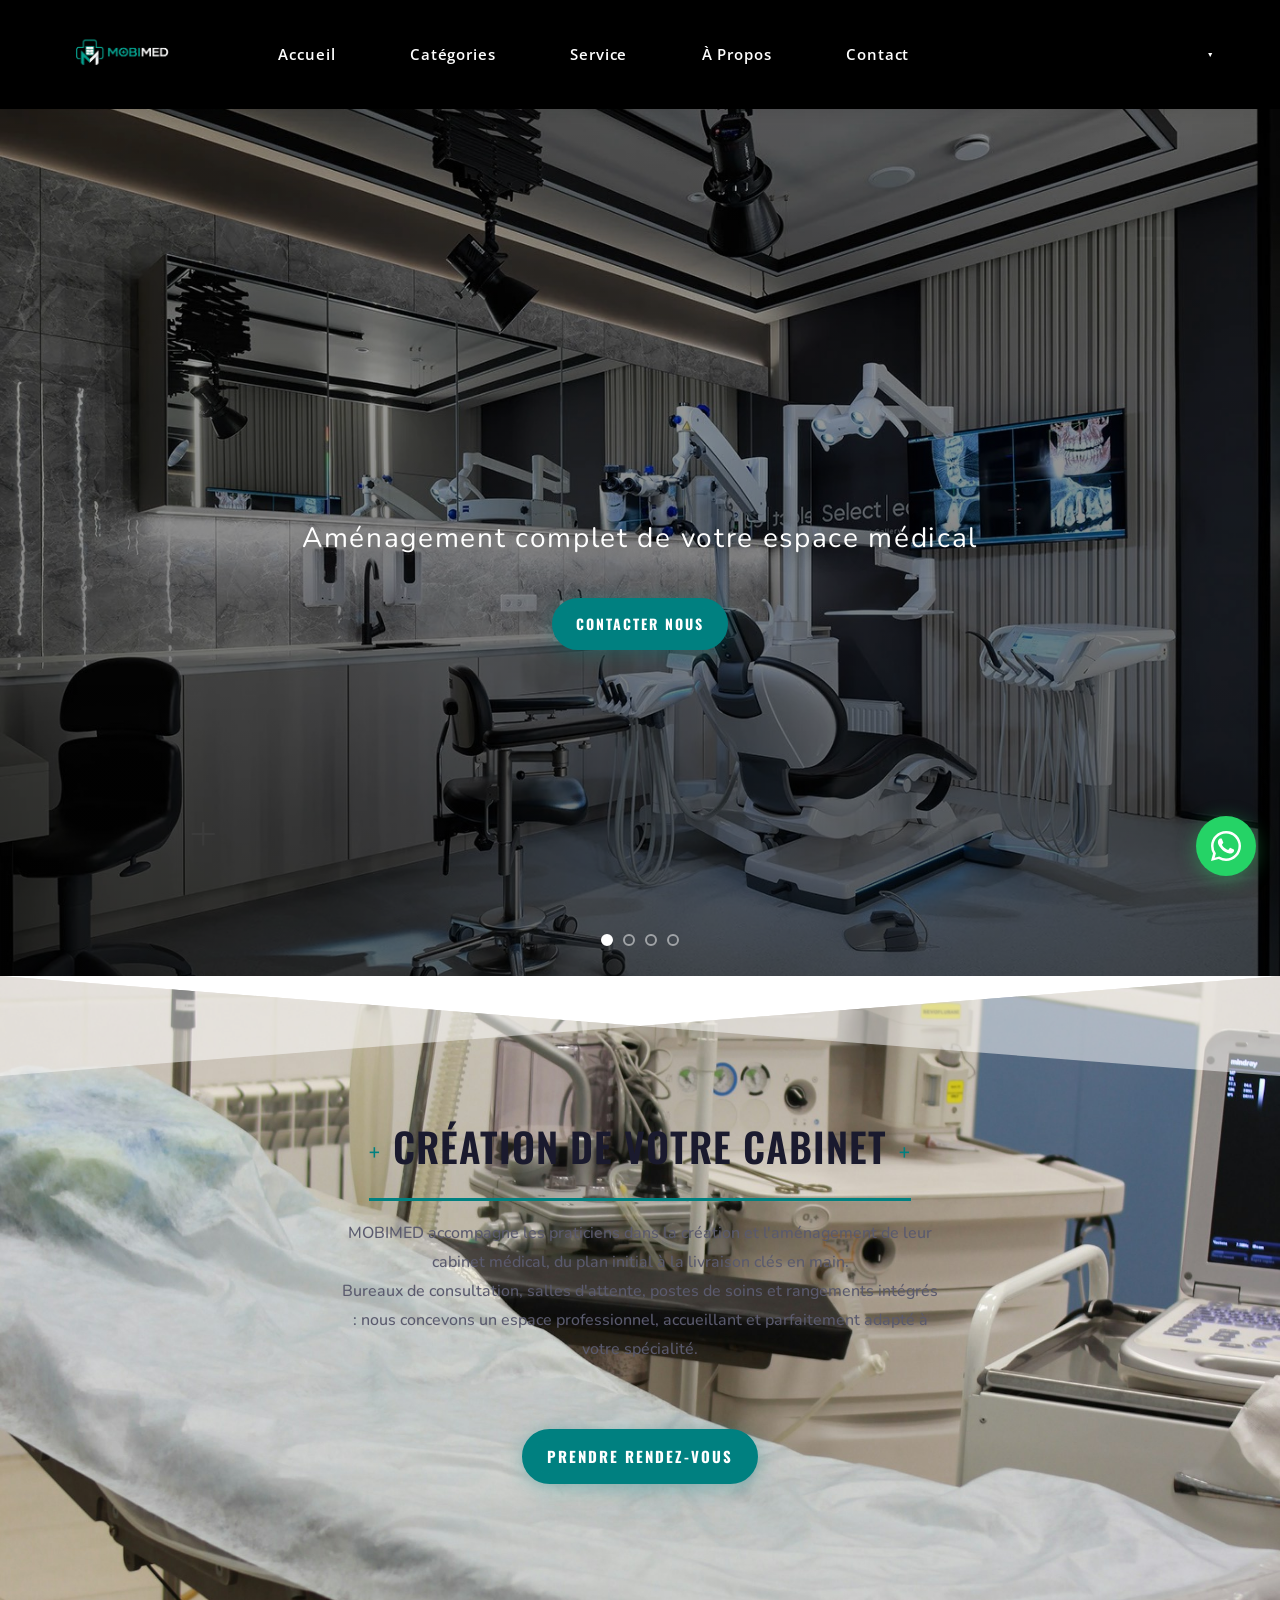
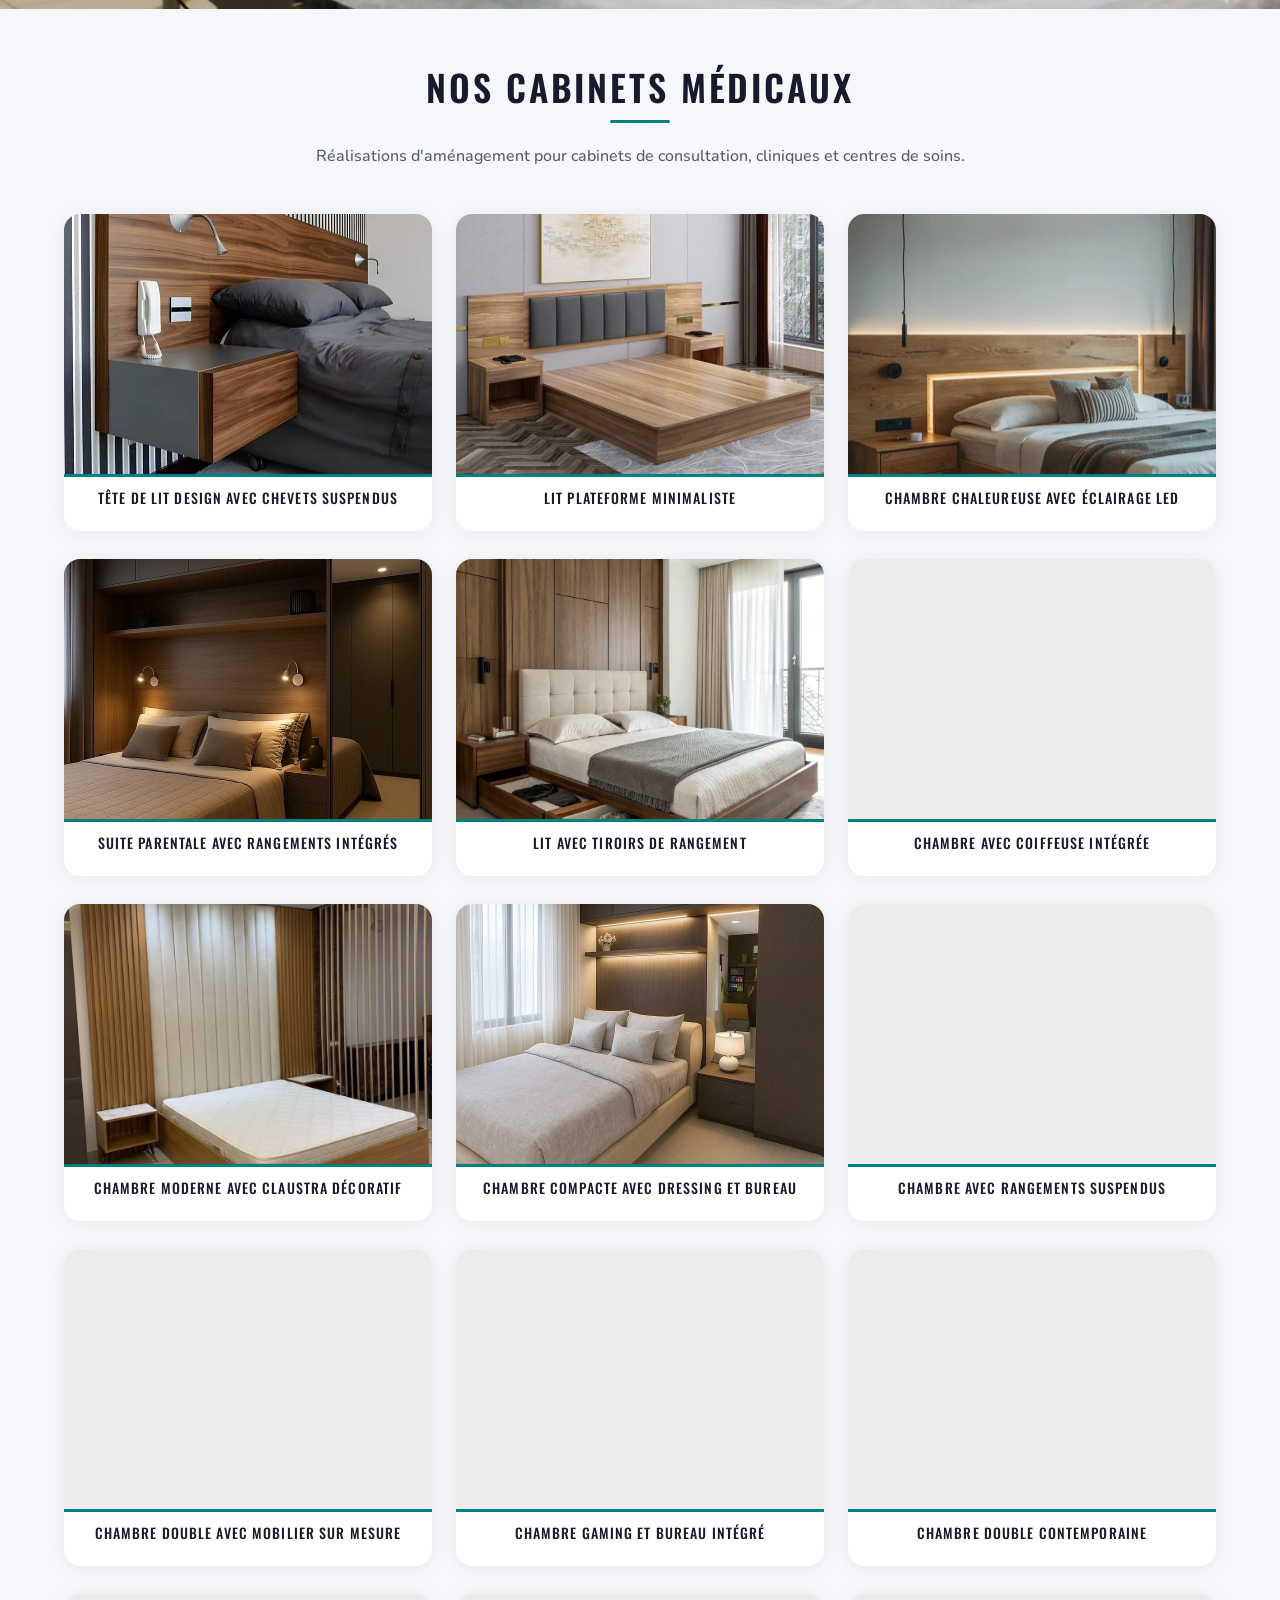
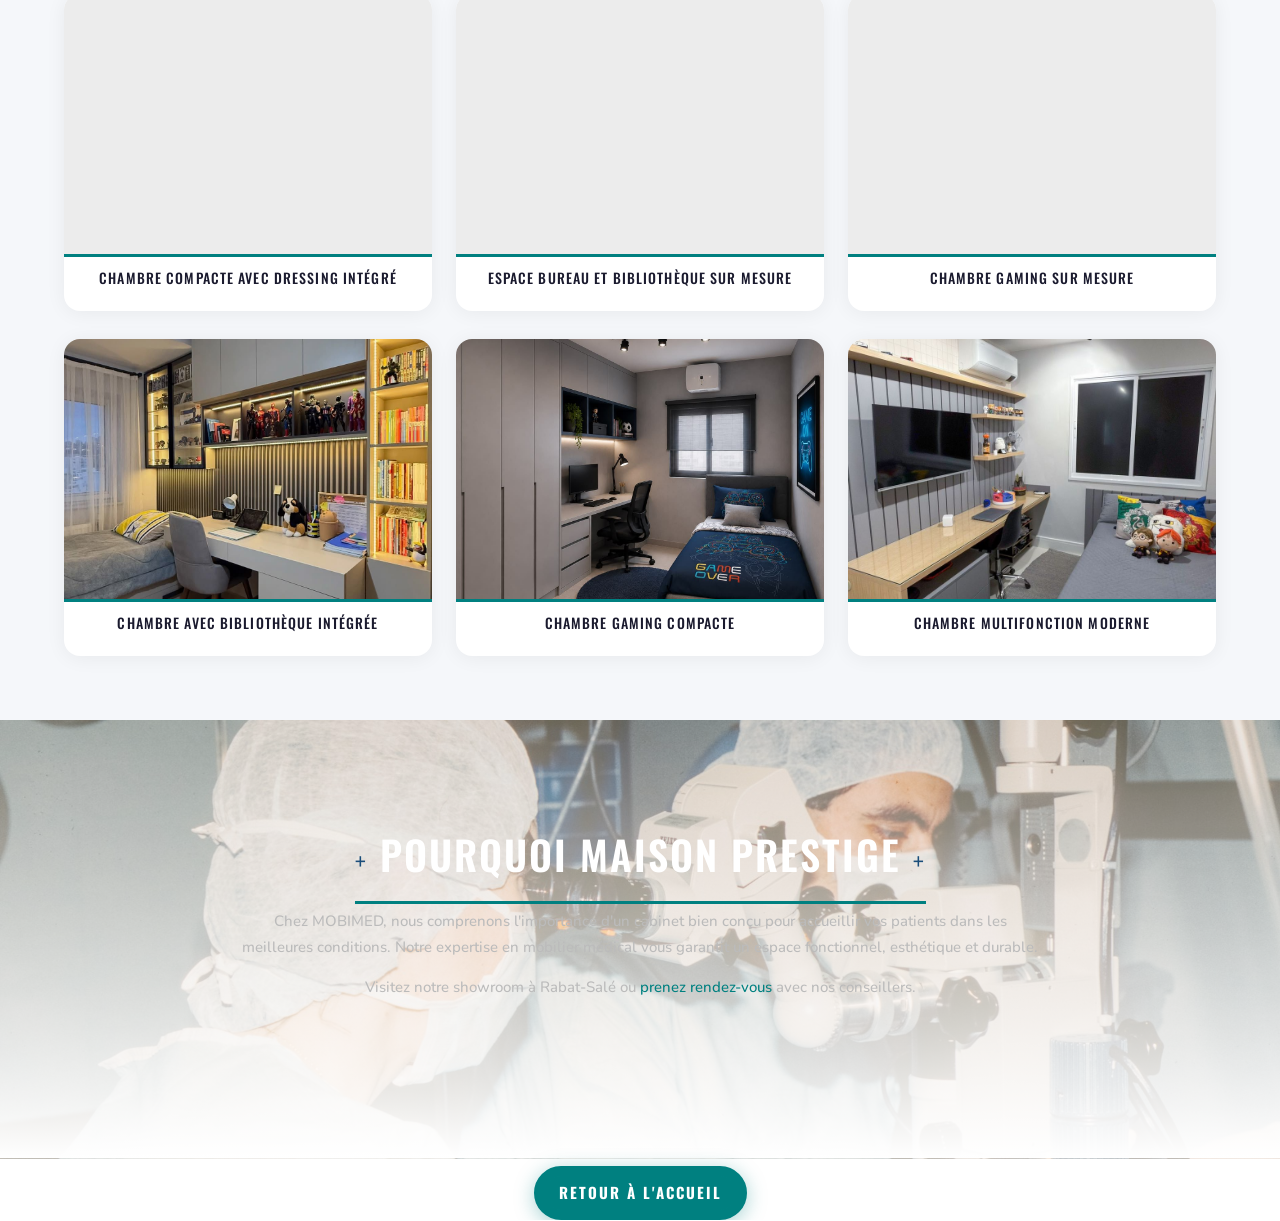
==== commit 38acfb8c: "Premier commit" ====
--- a/amenagement-cabinet.html
+++ b/amenagement-cabinet.html
@@ -56,9 +56,9 @@
 <link rel="preload" id="divi-dynamic-css" href="css/et-divi-dynamic-9.css" as="style" media="all" onload="this.onload=null;this.rel='stylesheet'">
 
 <link rel="canonical" href="./">
-<meta name="viewport" content="width=device-width, initial-scale=1.0, maximum-scale=1.0, user-scalable=0"><link rel="icon" href="images/logo-favicon-32.png" sizes="32x32">
-<link rel="icon" href="images/logo-favicon.png" sizes="192x192">
-<link rel="apple-touch-icon" href="images/logo-favicon.png">
+<meta name="viewport" content="width=device-width, initial-scale=1.0, maximum-scale=1.0, user-scalable=0"><link rel="icon" href="images/logo-favicon-32.png?v=2" sizes="32x32">
+<link rel="icon" href="images/logo-favicon.png?v=2" sizes="192x192">
+<link rel="apple-touch-icon" href="images/logo-favicon.png?v=2">
 
 <link rel="stylesheet" id="et-divi-customizer-global-cached-inline-styles" href="css/et-divi-customizer-global.min.css"><style id="wp-block-library-inline-css">
 :root{--wp-block-synced-color:#7a00df;--wp-block-synced-color--rgb:122,0,223;--wp-bound-block-color:var(--wp-block-synced-color);--wp-editor-canvas-background:#ddd;--wp-admin-theme-color:#007cba;--wp-admin-theme-color--rgb:0,124,186;--wp-admin-theme-color-darker-10:#006ba1;--wp-admin-theme-color-darker-10--rgb:0,107,160.5;--wp-admin-theme-color-darker-20:#005a87;--wp-admin-theme-color-darker-20--rgb:0,90,135;--wp-admin-border-width-focus:2px}@media (min-resolution:192dpi){:root{--wp-admin-border-width-focus:1.5px}}.wp-element-button{cursor:pointer}:root .has-very-light-gray-background-color{background-color:#eee}:root .has-very-dark-gray-background-color{background-color:#313131}:root .has-very-light-gray-color{color:#eee}:root .has-very-dark-gray-color{color:#313131}:root .has-vivid-green-cyan-to-vivid-cyan-blue-gradient-background{background:linear-gradient(135deg,#00d084,#0693e3)}:root .has-purple-crush-gradient-background{background:linear-gradient(135deg,#34e2e4,#4721fb 50%,#ab1dfe)}:root .has-hazy-dawn-gradient-background{background:linear-gradient(135deg,#faaca8,#dad0ec)}:root .has-subdued-olive-gradient-background{background:linear-gradient(135deg,#fafae1,#67a671)}:root .has-atomic-cream-gradient-background{background:linear-gradient(135deg,#fdd79a,#004a59)}:root .has-nightshade-gradient-background{background:linear-gradient(135deg,#330968,#31cdcf)}:root .has-midnight-gradient-background{background:linear-gradient(135deg,#020381,#2874fc)}:root{--wp--preset--font-size--normal:16px;--wp--preset--font-size--huge:42px}.has-regular-font-size{font-size:1em}.has-larger-font-size{font-size:2.625em}.has-normal-font-size{font-size:var(--wp--preset--font-size--normal)}.has-huge-font-size{font-size:var(--wp--preset--font-size--huge)}:root .has-text-align-center{text-align:center}:root .has-text-align-left{text-align:left}:root .has-text-align-right{text-align:right}.has-fit-text{white-space:nowrap!important}#end-resizable-editor-section{display:none}.aligncenter{clear:both}.items-justified-left{justify-content:flex-start}.items-justified-center{justify-content:center}.items-justified-right{justify-content:flex-end}.items-justified-space-between{justify-content:space-between}.screen-reader-text{word-wrap:normal!important;border:0;clip-path:inset(50%);height:1px;margin:-1px;overflow:hidden;padding:0;position:absolute;width:1px}.screen-reader-text:focus{background-color:#ddd;clip-path:none;color:#444;display:block;font-size:1em;height:auto;left:5px;line-height:normal;padding:15px 23px 14px;text-decoration:none;top:5px;width:auto;z-index:100000}html :where(.has-border-color){border-style:solid}html :where([style*=border-color]){border-style:solid}html :where([style*=border-top-color]){border-top-style:solid}html :where([style*=border-right-color]){border-right-style:solid}html :where([style*=border-bottom-color]){border-bottom-style:solid}html :where([style*=border-left-color]){border-left-style:solid}html :where([style*=border-width]){border-style:solid}html :where([style*=border-top-width]){border-top-style:solid}html :where([style*=border-right-width]){border-right-style:solid}html :where([style*=border-bottom-width]){border-bottom-style:solid}html :where([style*=border-left-width]){border-left-style:solid}html :where(img[class*=wp-image-]){height:auto;max-width:100%}:where(figure){margin:0 0 1em}html :where(.is-position-sticky){--wp-admin--admin-bar--position-offset:var(--wp-admin--admin-bar--height,0px)}@media screen and (max-width:600px){html :where(.is-position-sticky){--wp-admin--admin-bar--position-offset:0px}}
